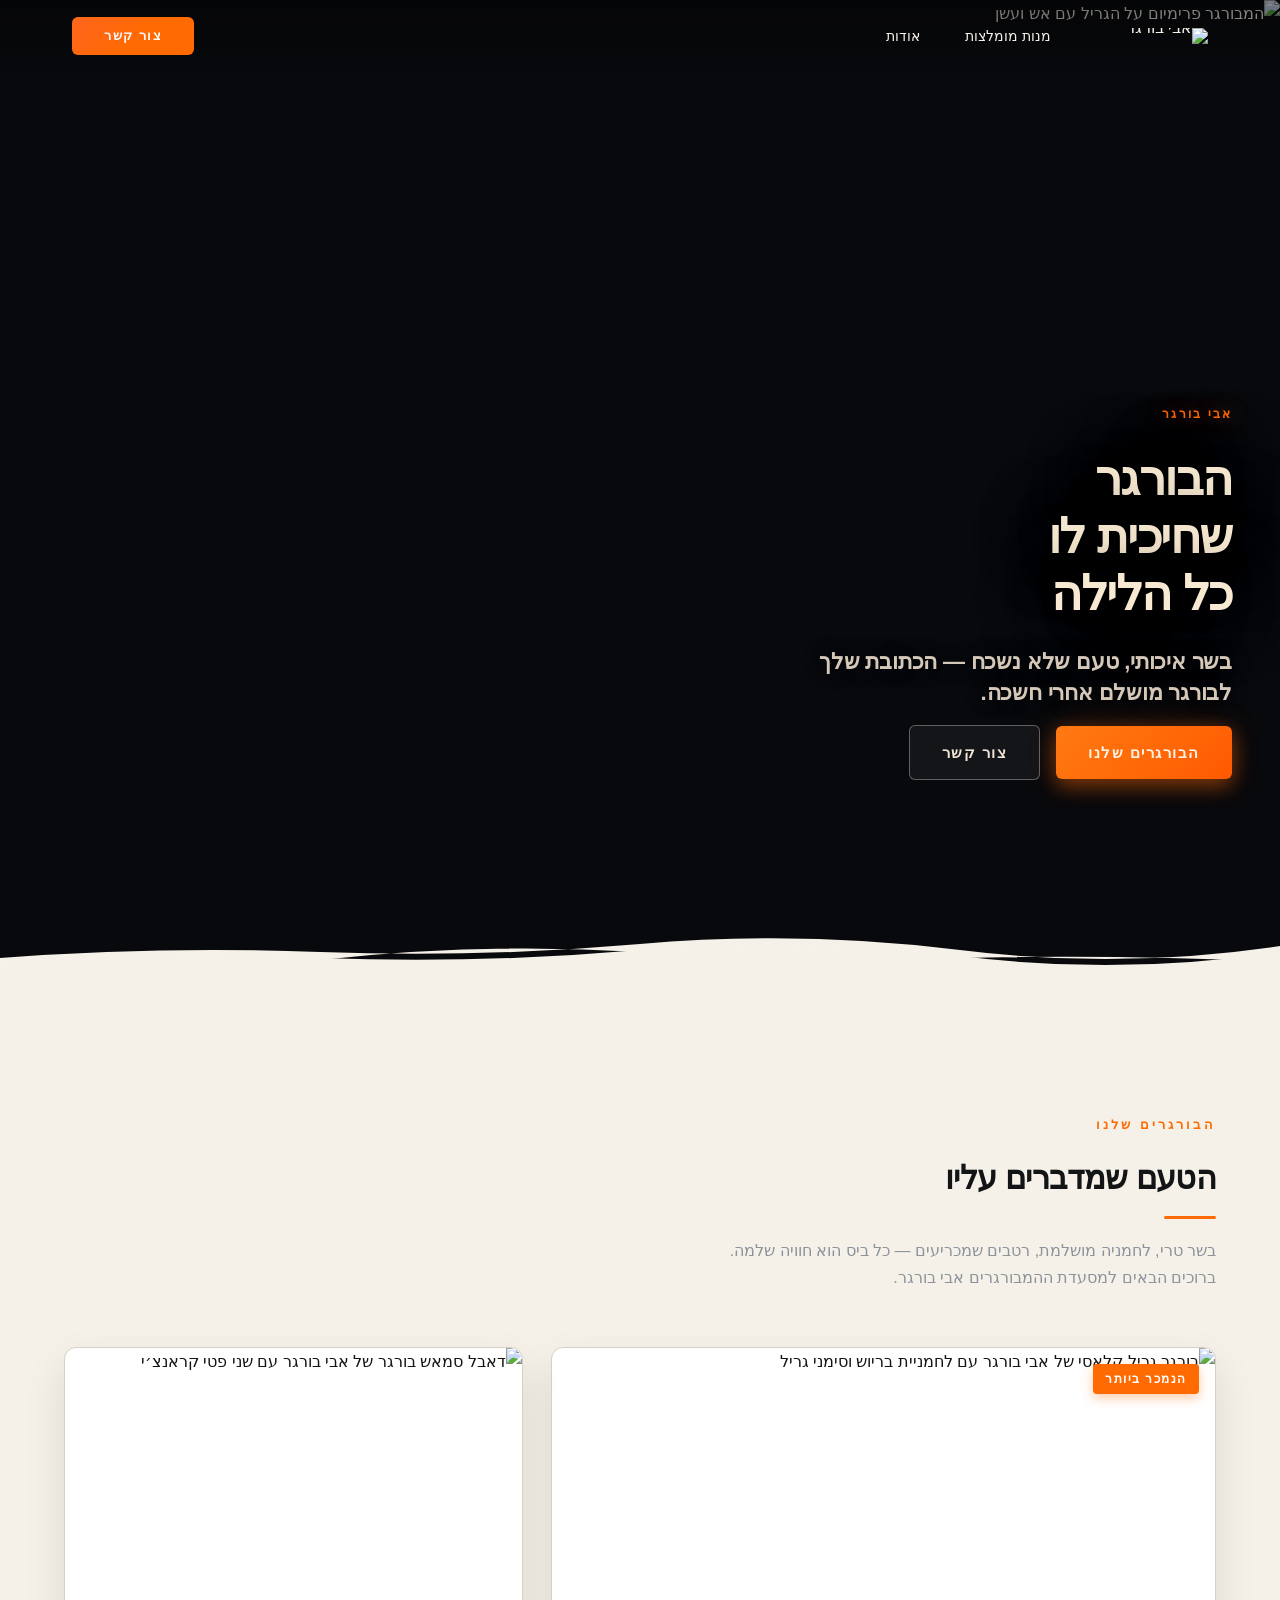
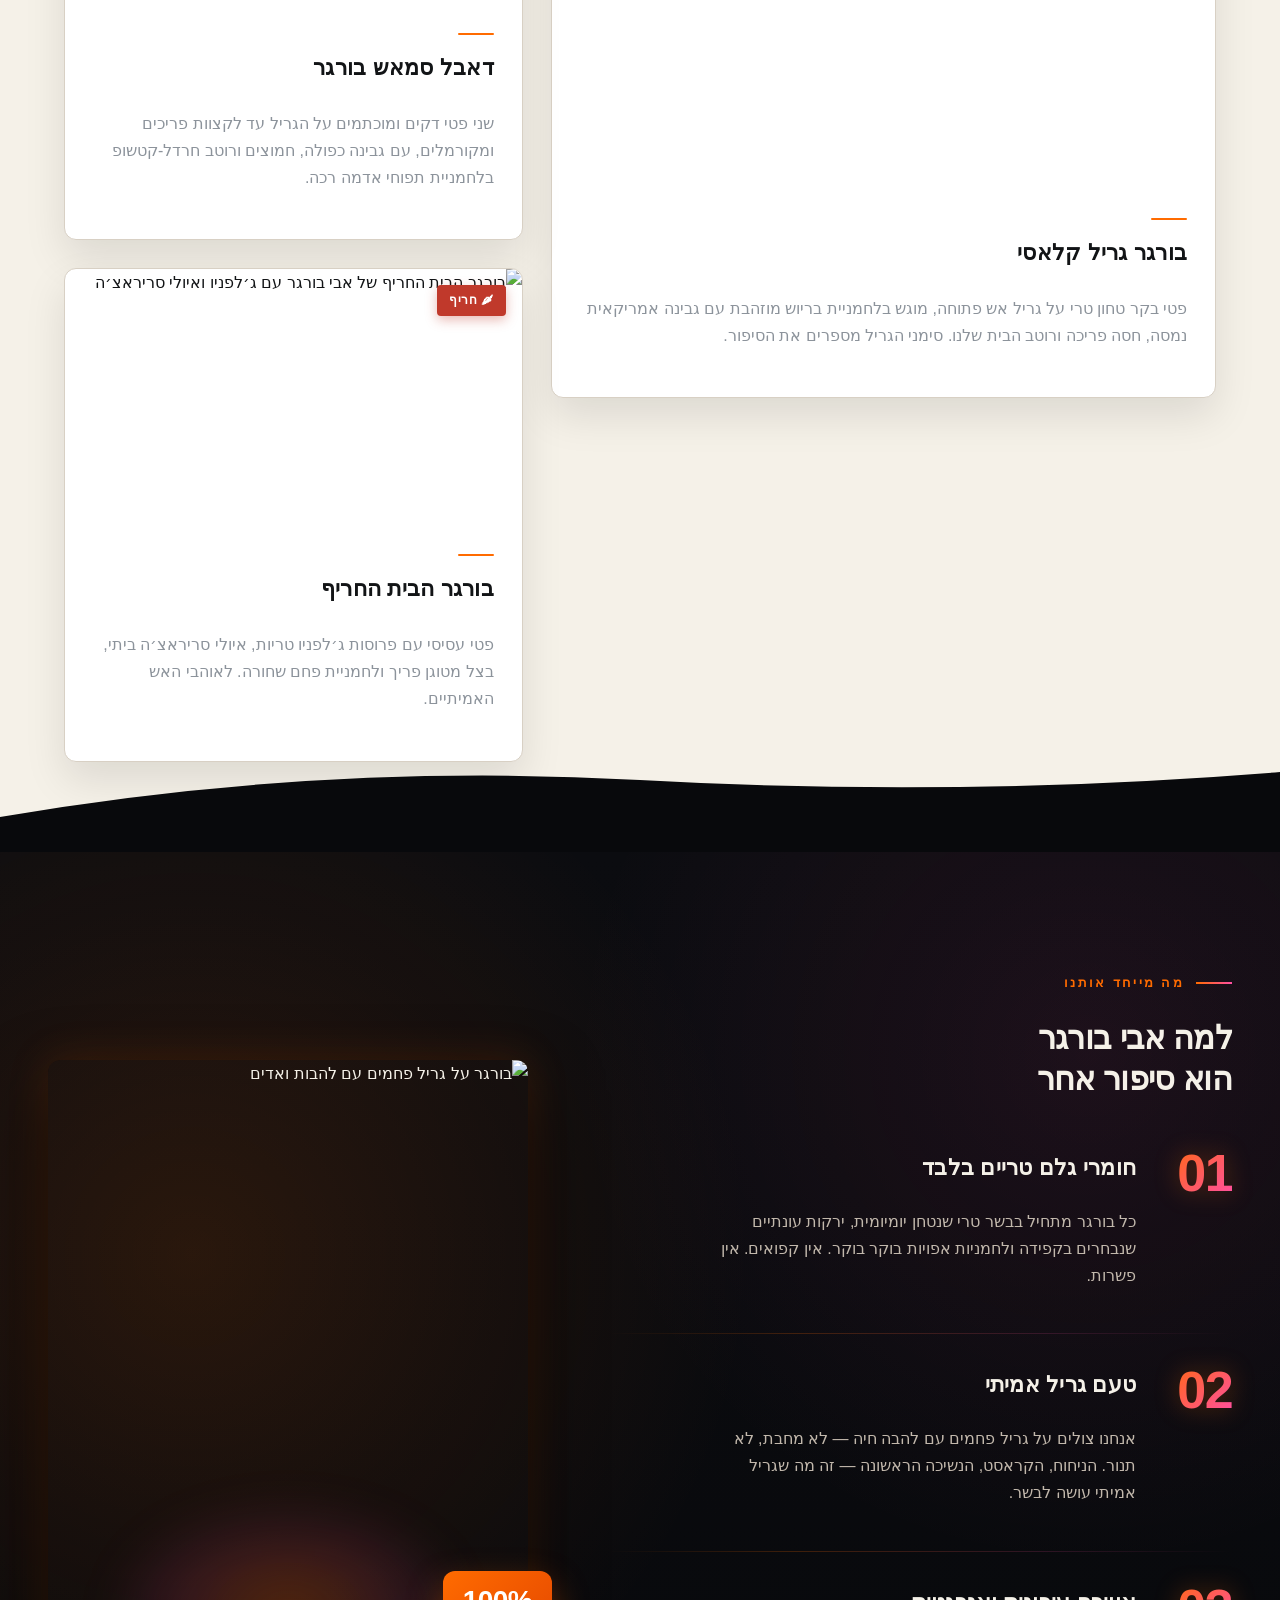
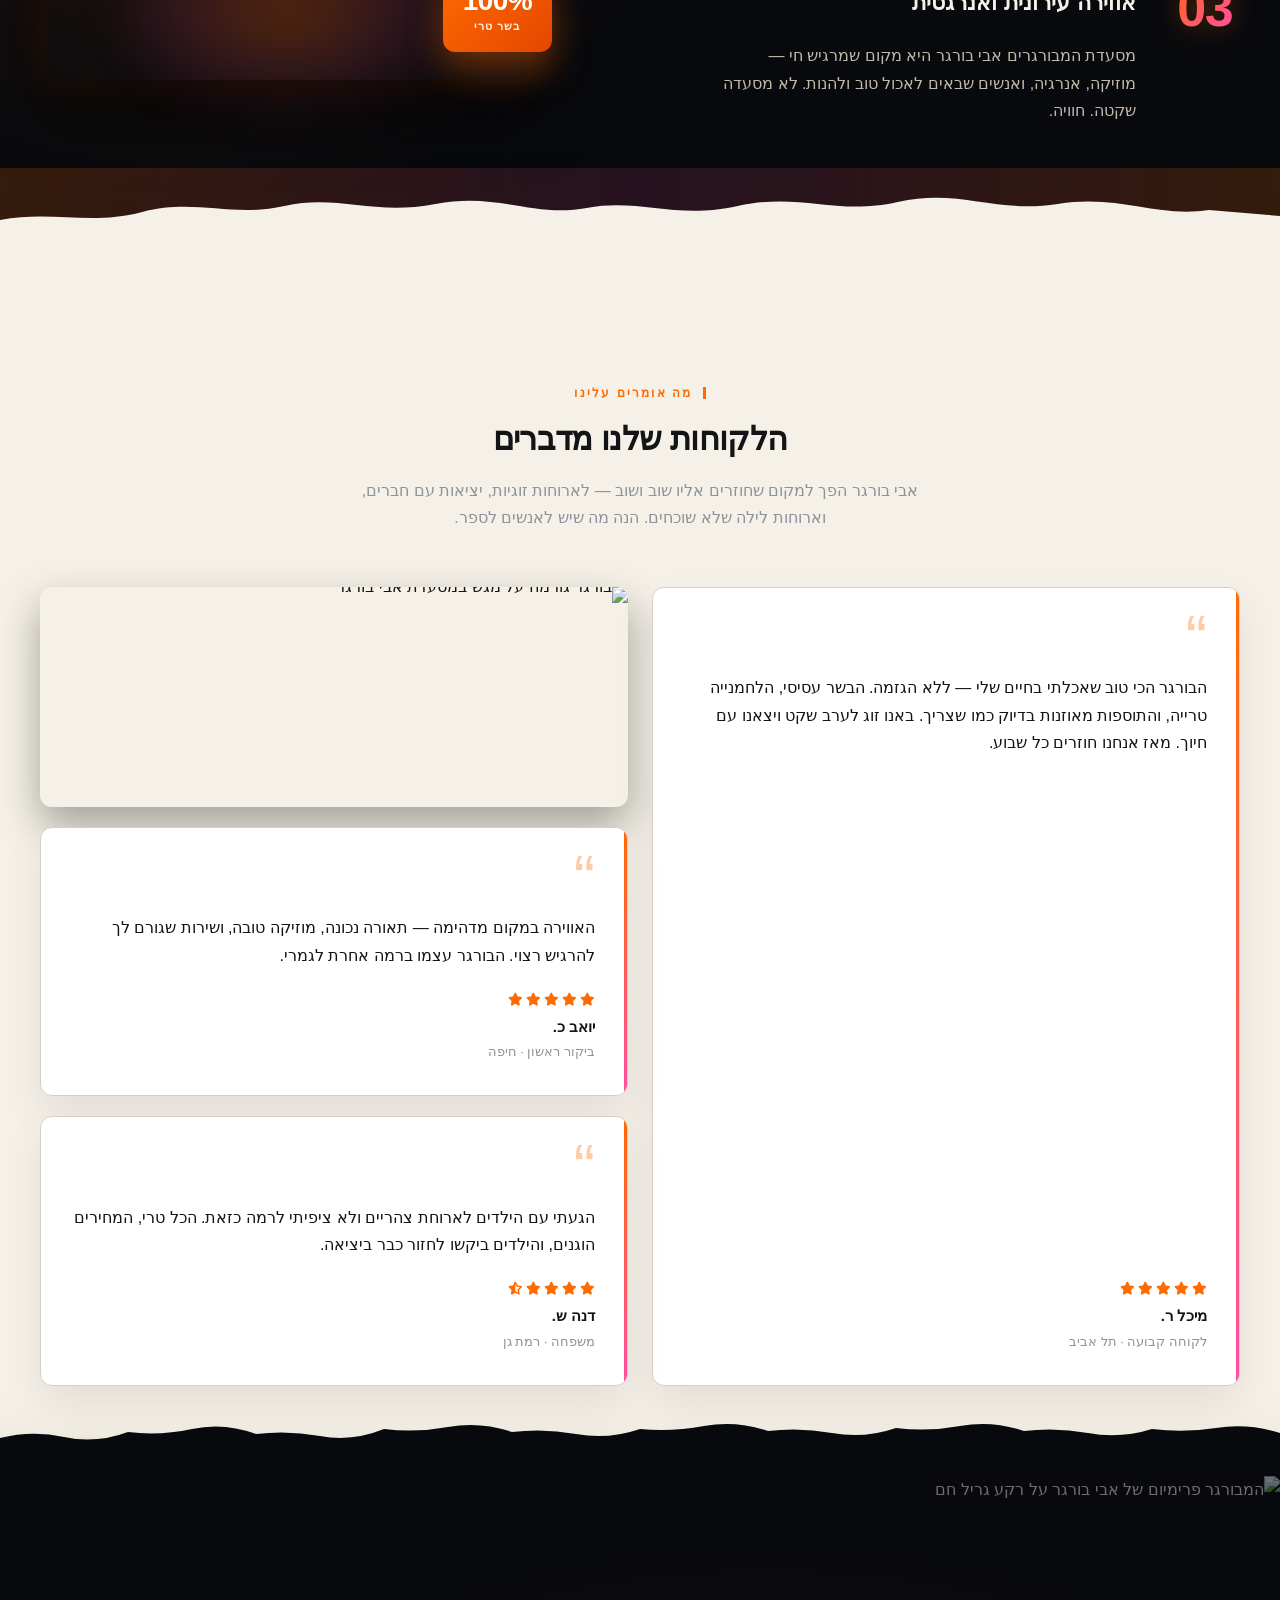
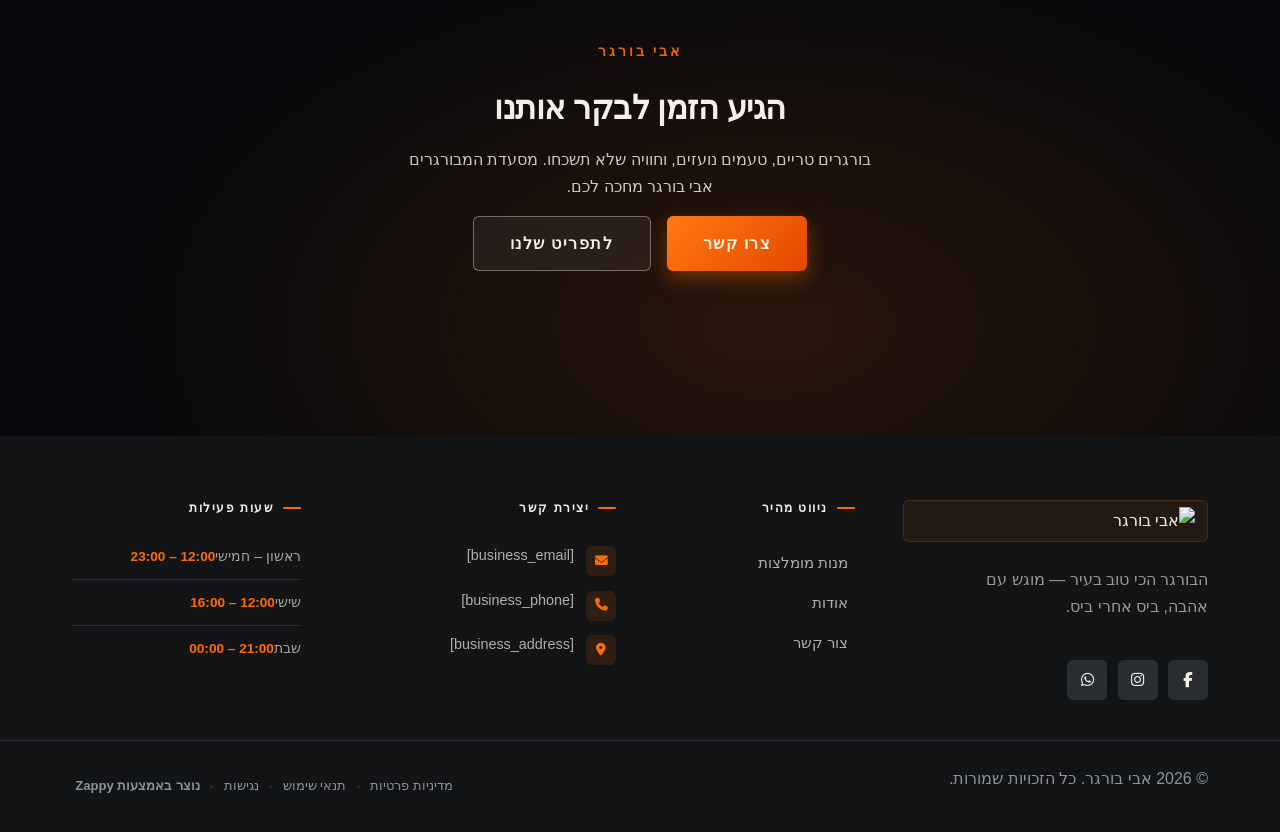
==== public/index.html @ 989bbede "Background sync: Progressive GitHub Sync" ====
<!doctype html><html dir="rtl" lang="he"><head><meta charset="UTF-8"><meta content="width=device-width,initial-scale=1" name="viewport"><meta content="index, follow" name="robots"><title>טועמים את ההבדל — אבי בורגר</title><meta content="אבי בורגר מגיש המבורגרים ביתיים איכותיים שיגרמו לכם לחזור שוב ושוב. טעם אמיתי, חומרים טריים ואווירה שמזמינה את כל המשפחה. בואו לגלות למה אנחנו המסעדה שכולם מדברים עליה!" name="description"><meta content="אבי בורגר, מסעדת המבורגרים אבי בורגר, המבורגר ביתי איכותי, מסעדה לארוחת צהריים עם ילדים, המבורגר טרי" name="keywords"><link href="/assets/favicon.ico" rel="icon" type="image/x-icon"><link href="/assets/favicon-16x16.png" rel="icon" type="image/png" sizes="16x16"><link href="/assets/favicon-32x32.png" rel="icon" type="image/png" sizes="32x32"><link href="/assets/favicon-48x48.png" rel="icon" type="image/png" sizes="48x48"><link href="/assets/favicon-192x192.png" rel="icon" type="image/png" sizes="192x192"><link href="/assets/favicon-512x512.png" rel="icon" type="image/png" sizes="512x512"><link href="/assets/apple-touch-icon.png" rel="apple-touch-icon"><script>!function(){"use strict";var t="7c42fb57-8df9-4f6f-b77b-ee2b5802736d",e="https://api.zappy5.com/api/analytics/track",a=18e5,n=2592e6,o=!0,i=!0,r=!0;var s=function(){var e="zappy_visitor_"+t,a=null;try{if(a=localStorage.getItem(e)){var o=JSON.parse(a),i=Date.now();if(i-o.created<n)return o.lastSeen=i,localStorage.setItem(e,JSON.stringify(o)),o.id}}catch(t){console.warn("Zappy Analytics: LocalStorage not available")}var r="zv_"+Date.now()+"_"+Math.random().toString(36).substr(2,9);try{localStorage.setItem(e,JSON.stringify({id:r,created:Date.now(),lastSeen:Date.now()}))}catch(t){}return r}(),c=function(){var e="zappy_session_"+t,n=null;try{if(n=sessionStorage.getItem(e)){var o=JSON.parse(n),i=Date.now();if(i-o.timestamp<a)return o.timestamp=i,sessionStorage.setItem(e,JSON.stringify(o)),o.id}}catch(t){console.warn("Zappy Analytics: SessionStorage not available")}var r="zs_"+Date.now()+"_"+Math.random().toString(36).substr(2,9);try{sessionStorage.setItem(e,JSON.stringify({id:r,timestamp:Date.now()}))}catch(t){}return r}();function l(a,n){n=n||{};var o={website_id:t,event_type:a,page_path:window.location.pathname,referrer:document.referrer||"direct",visitor_id:s,session_id:c,metadata:n};if(navigator.sendBeacon){var i=new Blob([JSON.stringify(o)],{type:"application/json"});navigator.sendBeacon(e,i)}else fetch(e,{method:"POST",headers:{"Content-Type":"application/json"},body:JSON.stringify(o),keepalive:!0}).catch(function(t){console.warn("Zappy Analytics: Failed to track event",t)})}o&&l("pageview",{title:document.title,url:window.location.href}),i&&document.addEventListener("click",function(t){var e=t.target;if("BUTTON"===e.tagName||e.closest("button")){var a="BUTTON"===e.tagName?e:e.closest("button");l("click",{element:"button",text:a.textContent.trim().substring(0,100),id:a.id||null,class:a.className||null})}else if("A"===e.tagName||e.closest("a")){var n="A"===e.tagName?e:e.closest("a");l("navigation",{element:"link",text:n.textContent.trim().substring(0,100),href:n.href,external:n.hostname!==window.location.hostname})}},!0),r&&document.addEventListener("submit",function(t){var e=t.target;l("form_submit",{form_id:e.id||null,form_name:e.name||null,form_action:e.action||null,form_method:e.method||"GET"})},!0);var d=Date.now();window.addEventListener("beforeunload",function(){l("page_unload",{time_on_page:Math.floor((Date.now()-d)/1e3),page_path:window.location.pathname})}),window.zappyAnalytics={track:l,getVisitorId:function(){return s},getSessionId:function(){return c}}}()</script><meta content="טועמים את ההבדל — אבי בורגר" property="og:title"><meta content="אבי בורגר מגיש המבורגרים ביתיים איכותיים שיגרמו לכם לחזור שוב ושוב. טעם אמיתי, חומרים טריים ואווירה שמזמינה את כל המשפחה. בואו לגלות למה אנחנו המסעדה שכולם מדברים עליה!" property="og:description"><meta content="summary_large_image" name="twitter:card"><meta content="טועמים את ההבדל — אבי בורגר" name="twitter:title"><meta content="אבי בורגר מגיש המבורגרים ביתיים איכותיים שיגרמו לכם לחזור שוב ושוב. טעם אמיתי, חומרים טריים ואווירה שמזמינה את כל המשפחה. בואו לגלות למה אנחנו המסעדה שכולם מדברים עליה!" name="twitter:description"><meta content="website" property="og:type"><meta content="he_IL" property="og:locale"><link href="https://cdnjs.cloudflare.com/ajax/libs/font-awesome/6.4.0/css/all.min.css" rel="stylesheet"><link href="/assets/favicon.ico" rel="icon" type="image/x-icon"><link href="/assets/favicon-16x16.png" rel="icon" type="image/png" sizes="16x16"><link href="/assets/favicon-32x32.png" rel="icon" type="image/png" sizes="32x32"><link href="/assets/favicon-48x48.png" rel="icon" type="image/png" sizes="48x48"><link href="/assets/favicon-192x192.png" rel="icon" type="image/png" sizes="192x192"><link href="/assets/favicon-512x512.png" rel="icon" type="image/png" sizes="512x512"><link href="/assets/apple-touch-icon.png" rel="apple-touch-icon"><link href="https://cdn.jsdelivr.net/npm/vanilla-cookieconsent@3/dist/cookieconsent.css" rel="stylesheet"><script src="https://cdn.jsdelivr.net/npm/vanilla-cookieconsent@3/dist/cookieconsent.umd.js"></script><script src="https://cdn.jsdelivr.net/gh/mickidum/acc_toolbar/acctoolbar/acctoolbar.min.js"></script><link href="/styles.css" rel="stylesheet"><style id="zappy-dropdown-submenu-styles">#navMenu li:has(.sub-menu),.nav-menu li:has(.sub-menu),.navbar li:has(.sub-menu),nav li:has(.sub-menu){position:relative}#navMenu .sub-menu,.nav-menu .sub-menu,.navbar .sub-menu,nav .sub-menu{display:block!important;position:absolute!important;top:100%;left:0;min-width:220px;background:#fff;border-radius:8px;box-shadow:0 8px 25px rgba(0,0,0,.15);padding:8px 0;opacity:0;visibility:hidden;transform:translateY(10px);transition:all .3s ease;z-index:1000;list-style:none;pointer-events:none}#navMenu li:hover>.sub-menu,.nav-menu li:hover>.sub-menu,.navbar li:hover>.sub-menu,nav li:hover>.sub-menu{opacity:1!important;visibility:visible!important;transform:translateY(0)!important;pointer-events:auto!important}.sub-menu li{list-style:none;margin:0;padding:0}.sub-menu a{display:block!important;padding:10px 16px!important;color:var(--text-dark,#333)!important;font-weight:500;text-decoration:none;white-space:nowrap;transition:background-color .2s}.sub-menu .zappy-nav-child>a{padding-left:28px!important;font-size:.9em!important;opacity:.85!important}[dir=rtl] .sub-menu .zappy-nav-child>a,html[lang=ar] .sub-menu .zappy-nav-child>a,html[lang=he] .sub-menu .zappy-nav-child>a{padding-left:10px!important;padding-right:28px!important}.sub-menu .zappy-nav-parent>a{font-weight:600!important}.sub-menu a:hover{background-color:#f5f5f5}[dir=rtl] .nav-menu .sub-menu,[dir=rtl] .navbar .sub-menu,[dir=rtl] nav .sub-menu,html[lang=ar] .nav-menu .sub-menu,html[lang=ar] .navbar .sub-menu,html[lang=ar] nav .sub-menu,html[lang=he] .nav-menu .sub-menu,html[lang=he] .navbar .sub-menu,html[lang=he] nav .sub-menu{left:auto!important;right:0!important}.sub-menu:empty,.sub-menu:not(:has(li)):not(:has(> a)),.sub-menu:not(:has(li:not(.zappy-hidden-menu-item))):not(:has(> a)){display:none!important;opacity:0!important;visibility:hidden!important;pointer-events:none!important}li:has(.menu-group-title):hover>.sub-menu{opacity:1!important;visibility:visible!important;transform:translateY(0)!important;pointer-events:auto!important}#navMenu>li>.menu-group-title,.nav-menu>li>.menu-group-title{display:inline-block;padding:.5rem 1rem;cursor:default;user-select:none}@media (max-width:768px){#navMenu .sub-menu,.nav-menu .sub-menu,.navbar .sub-menu,nav .sub-menu{position:static!important;transform:none!important;box-shadow:none!important;background:0 0!important;max-height:0;overflow:hidden;opacity:0;visibility:hidden;transition:max-height .3s ease,opacity .3s ease;padding:0!important;border-radius:0!important}#navMenu .sub-menu.mobile-expanded,.nav-menu .sub-menu.mobile-expanded,.navbar .sub-menu.mobile-expanded{max-height:none!important;overflow-y:visible!important;opacity:1!important;visibility:visible!important;padding:8px 0 8px 16px!important}[dir=rtl] .sub-menu.mobile-expanded,html[lang=he] .sub-menu.mobile-expanded{padding:8px 16px 8px 0!important}#navMenu li:hover>.sub-menu,.nav-menu li:hover>.sub-menu,.navbar li:hover>.sub-menu,nav li:hover>.sub-menu{opacity:0;visibility:hidden;pointer-events:none}#navMenu li>.sub-menu.mobile-expanded,.nav-menu li>.sub-menu.mobile-expanded,.navbar li>.sub-menu.mobile-expanded,nav li>.sub-menu.mobile-expanded{opacity:1!important;visibility:visible!important;pointer-events:auto!important}#navMenu li:has(.sub-menu),.nav-menu li:has(.sub-menu),.navbar li:has(.sub-menu),nav li:has(.sub-menu){display:flex!important;flex-wrap:wrap!important;align-items:center!important;position:relative!important;min-height:44px!important}#navMenu li:has(.sub-menu)>a,.nav-menu li:has(.sub-menu)>a,.navbar li:has(.sub-menu)>a,nav li:has(.sub-menu)>a{flex:1!important;min-width:0!important}#navMenu li:has(.sub-menu)>.menu-group-title,.nav-menu li:has(.sub-menu)>.menu-group-title,.navbar li:has(.sub-menu)>.menu-group-title,nav li:has(.sub-menu)>.menu-group-title{flex:1!important;min-width:0!important;padding:0!important;line-height:inherit!important}#navMenu li:has(.sub-menu)>.sub-menu,.nav-menu li:has(.sub-menu)>.sub-menu,.navbar li:has(.sub-menu)>.sub-menu,nav li:has(.sub-menu)>.sub-menu{flex-basis:100%!important;width:100%!important}#navMenu li:has(.sub-menu)>a [class*=arrow],#navMenu li:has(.sub-menu)>a [class*=chevron],.nav-menu li:has(.sub-menu)>a .fa-angle-down,.nav-menu li:has(.sub-menu)>a .fa-chevron-down,.nav-menu li:has(.sub-menu)>a [class*=arrow],.nav-menu li:has(.sub-menu)>a [class*=chevron],nav li:has(.sub-menu)>a [class*=arrow],nav li:has(.sub-menu)>a [class*=chevron]{display:none!important;visibility:hidden!important}.mobile-submenu-toggle{display:flex!important;align-items:center!important;justify-content:center!important;width:44px!important;height:auto!important;background:0 0!important;border:none!important;cursor:pointer!important;color:var(--text-dark)!important;position:static!important;flex-shrink:0!important;align-self:stretch!important;z-index:2!important;padding:0!important;margin:0!important}.mobile-submenu-toggle::after{content:''!important;width:0!important;height:0!important;border-left:6px solid transparent!important;border-right:6px solid transparent!important;border-top:7px solid currentColor!important;transition:transform .3s ease!important}.mobile-submenu-toggle.expanded::after{transform:rotate(180deg)!important}.sub-menu a{padding:10px 0!important;display:block!important;color:var(--text-dark)!important;white-space:normal!important}.sub-menu .zappy-nav-child>a{padding-left:28px!important;font-size:.9em!important;opacity:.85!important}[dir=rtl] .sub-menu .zappy-nav-child>a,html[lang=ar] .sub-menu .zappy-nav-child>a,html[lang=he] .sub-menu .zappy-nav-child>a{padding-left:0!important;padding-right:28px!important}.sub-menu .zappy-nav-parent>a{font-weight:600!important}#navMenu.active,.nav-menu.active{max-width:100vw!important;overflow-x:hidden!important;box-sizing:border-box!important}.navbar .sub-menu li a,.zappy-products-dropdown .sub-menu a,nav.navbar .sub-menu li a{color:var(--text-dark)!important}}@media (min-width:769px){.mobile-submenu-toggle{display:none!important}}</style><style id="mobile-lang-menu-deployed-css">@media (max-width:768px){.lang-switcher,.nav-container .lang-switcher,.nav-cta-container .lang-switcher,.nav-ecommerce-icons .lang-switcher,.nav-icons-left .lang-switcher,.navbar .lang-switcher,.navbar .nav-cta-container .lang-switcher{display:none!important}.mobile-lang-menu{width:100%;border-top:1px solid rgba(128,128,128,.2);padding:8px 0 0 0;margin-top:8px}.mobile-lang-toggle{display:flex!important;align-items:center;justify-content:space-between;width:100%;padding:12px 16px;background:0 0;border:none;cursor:pointer;font-size:15px;color:inherit;font-family:inherit}.mobile-lang-toggle::after{content:'';display:inline-block;width:8px;height:8px;border-right:2px solid currentColor;border-bottom:2px solid currentColor;transform:rotate(45deg);transition:transform .3s ease;margin-left:8px}.mobile-lang-toggle.expanded::after{transform:rotate(-135deg)}.mobile-lang-options{max-height:0;overflow:hidden;transition:max-height .3s ease}.mobile-lang-options.expanded{max-height:300px}.mobile-lang-option{display:flex!important;align-items:center;gap:10px;padding:10px 24px;text-decoration:none;color:inherit;font-size:14px;font-family:inherit}.mobile-lang-option:hover{background:rgba(128,128,128,.1)}.mobile-lang-option.active{font-weight:600;opacity:.7;pointer-events:none}.mobile-lang-option img{width:20px;height:20px;border-radius:50%}}@media (min-width:769px){.mobile-lang-menu{display:none!important}}</style><style id="zappy-widget-visibility">#mic-access-tool-box,#mic-access-tool-general-button,#mic-init-access-tool #mic-access-tool-box,#mic-init-access-tool #mic-access-tool-general-button,#mic-init-access-tool .mic-access-tool-general-button,._access-icon,._access-menu,.mic-access-tool-box,.mic-access-tool-general-button,div[id*=mic-access-tool-box]{display:none!important;visibility:hidden!important;opacity:0!important;pointer-events:none!important}</style></head><body><nav class="navbar" dir="rtl"><button aria-label="Menu" class="mobile-toggle" id="mobileToggle"><svg viewBox="0 0 24 24" fill="none" height="24" width="24" class="hamburger-icon"><path d="M3 12h18M3 6h18M3 18h18" stroke="currentColor" stroke-linecap="round" stroke-width="2"></path></svg><svg viewBox="0 0 24 24" fill="none" height="24" width="24" class="close-icon" style="display:none"><path d="M18 6L6 18M6 6l12 12" stroke="currentColor" stroke-linecap="round" stroke-width="2"></path></svg></button><button aria-label="Call" class="phone-header-btn" data-phone=""><svg viewBox="0 0 24 24" fill="currentColor" height="20" width="20"><path d="M22 16.92v3a2 2 0 0 1-2.18 2 19.79 19.79 0 0 1-8.63-3.07 19.5 19.5 0 0 1-6-6 19.79 19.79 0 0 1-3.07-8.67A2 2 0 0 1 4.11 2h3a2 2 0 0 1 2 1.72 12.84 12.84 0 0 0 .7 2.81 2 2 0 0 1-.45 2.11L8.09 9.91a16 16 0 0 0 6 6l1.27-1.27a2 2 0 0 1 2.11-.45 12.84 12.84 0 0 0 2.81.7A2 2 0 0 1 22 16.92z"></path></svg></button><div class="nav-container"><div class="nav-right-group"><div class="nav-brand"><a href="/" class="logo-link"><img alt="אבי בורגר" src="/assets/logo.webp" class="logo"></a></div><ul class="nav-menu" id="navMenu"><li><a href="/features">מנות מומלצות</a></li><li><a href="/about">אודות</a></li></ul></div><div class="nav-cta-container"><a href="/contact" class="nav-cta-btn">צור קשר</a></div></div></nav><script>window.addEventListener("load",function(){const e=document.querySelector(".navbar, nav, header");if(!e)return void console.log("[Navbar] Navbar element not found");let t=document.getElementById("mobileToggle")||document.querySelector(".mobile-toggle")||document.querySelector(".hamburger")||document.querySelector(".hamburger-menu")||document.querySelector(".menu-toggle")||document.querySelector(".burger-menu")||document.querySelector('[aria-label="Menu"]')||document.querySelector('[aria-label="תפריט"]');const o=document.querySelector(".phone-header-btn"),n=window.getComputedStyle(e);let r=n.backgroundColor;if(console.log("[Navbar] Initial navbar background:",r),"transparent"===r||"rgba(0, 0, 0, 0)"===r||r.startsWith("rgba")&&r.includes(", 0)")){const e=n.backgroundImage;if(e&&"none"!==e)console.log("[Navbar] Navbar has background image/gradient, using dark text"),r="rgb(240, 240, 240)";else{const e=window.getComputedStyle(document.body).backgroundColor;console.log("[Navbar] Navbar transparent, using body background:",e),r=e}}const i=r.match(/\d+/g);if(i&&i.length>=3){const e=(.299*parseInt(i[0])+.587*parseInt(i[1])+.114*parseInt(i[2]))/255;console.log("[Navbar] Mobile button colors preserved from Claude CSS (luminance:",e.toFixed(2)+")");const n=document.createElement("style");n.id="zappy-mobile-nav-fix";document.documentElement.lang;document.documentElement.dir,n.textContent='\n        /* Hide mobile buttons on desktop, show only on mobile */\n        @media (min-width: 769px) {\n          .mobile-toggle,\n          .phone-header-btn {\n            display: none !important;\n          }\n        }\n        \n        /* Show and position mobile buttons correctly on mobile */\n        @media (max-width: 768px) {\n          .mobile-toggle,\n          .phone-header-btn {\n            position: absolute !important;\n            top: 50% !important;\n            transform: translateY(-50%) !important;\n            z-index: 1001 !important;\n            display: flex !important;\n            align-items: center !important;\n            justify-content: center !important;\n            width: 36px !important;\n            height: 36px !important;\n            border-radius: 50% !important;\n            border: none !important;\n            cursor: pointer !important;\n            padding: 6px !important;\n            background: none !important;\n            color: var(--nav-text, var(--text-dark)) !important;\n          }\n          \n          /* LTR positioning (default): hamburger LEFT, phone RIGHT */\n          html:not([dir="rtl"]):not([lang="he"]):not([lang="ar"]) .mobile-toggle,\n          html[dir="ltr"] .mobile-toggle {\n            left: 12px !important;\n            right: auto !important;\n          }\n          html:not([dir="rtl"]):not([lang="he"]):not([lang="ar"]) .phone-header-btn,\n          html[dir="ltr"] .phone-header-btn {\n            right: 12px !important;\n            left: auto !important;\n          }\n          \n          /* RTL positioning: hamburger RIGHT, phone LEFT */\n          html[dir="rtl"] .mobile-toggle,\n          html[lang="he"] .mobile-toggle,\n          html[lang="ar"] .mobile-toggle {\n            right: 12px !important;\n            left: auto !important;\n          }\n          html[dir="rtl"] .phone-header-btn,\n          html[lang="he"] .phone-header-btn,\n          html[lang="ar"] .phone-header-btn {\n            left: 12px !important;\n            right: auto !important;\n          }\n          \n          /* CRITICAL: Ensure nav-container has min-height on mobile */\n          /* All children are positioned absolutely/fixed on mobile, so height:auto collapses to 0 */\n          .nav-container {\n            min-height: 70px !important;\n            position: relative !important;\n          }\n          \n          /* Ensure SVG icons are properly sized and inherit color */\n          .mobile-toggle svg,\n          .phone-header-btn svg {\n            width: 24px !important;\n            height: 24px !important;\n            /* Don\'t force display - let JavaScript control hamburger/close toggle */\n          }\n          \n          /* Reset nav-cta-container on mobile - remove desktop box-shadow/padding */\n          /* that creates a visible ghost box when CTA button is hidden */\n          .nav-cta-container {\n            box-shadow: none !important;\n            padding: 0 !important;\n          }\n          \n          /* Hide nav-cta-container entirely on mobile when there\'s no lang-switcher */\n          /* (only the CTA button is inside, and it\'s hidden on mobile) */\n          .nav-cta-container:not(:has(.lang-switcher)) {\n            display: none !important;\n          }\n          \n          /* CRITICAL: Prevent hero image fade gradient from bleeding over headline text */\n          /* The .image-fade-gradient has bottom: -30px (extends below parent) */\n          /* On mobile stacked layout, this overlaps the h1 text below the image */\n          .hero-image-column {\n            overflow: hidden !important;\n          }\n          .image-fade-gradient {\n            bottom: 0 !important;\n          }\n          \n          /* Hide desktop language switcher on mobile - hamburger menu handles it */\n          /* High specificity to override stored CSS */\n          .lang-switcher,\n          .nav-cta-container .lang-switcher,\n          .nav-container .lang-switcher,\n          .navbar .lang-switcher,\n          .navbar .nav-cta-container .lang-switcher {\n            display: none !important;\n          }\n        }\n      ';const r=document.getElementById("zappy-mobile-nav-fix");r&&r.remove(),document.head.appendChild(n),console.log("[Navbar] Critical CSS injected for mobile nav positioning");const l=window.innerWidth<=768;if(t){const e=t.querySelector(".hamburger-icon"),o=t.querySelector(".close-icon");e&&(e.style.setProperty("width","24px","important"),e.style.setProperty("height","24px","important"),e.style.setProperty("display","block","important")),o&&(o.style.setProperty("width","24px","important"),o.style.setProperty("height","24px","important"),o.style.setProperty("display","none","important")),l?(t.style.setProperty("position","absolute","important"),t.style.setProperty("top","50%","important"),t.style.setProperty("transform","translateY(-50%)","important"),t.style.setProperty("z-index","1001","important"),t.style.removeProperty("left"),t.style.removeProperty("right"),console.log("[Navbar] Mobile toggle positioning applied (mobile viewport)")):(t.style.removeProperty("position"),t.style.removeProperty("top"),t.style.removeProperty("transform"),t.style.removeProperty("z-index"),t.style.removeProperty("left"),t.style.removeProperty("right"),console.log("[Navbar] Desktop viewport - cleared mobile toggle inline positioning"))}if(o){const e=o.querySelector("svg");e&&(e.style.width="24px",e.style.height="24px",e.setAttribute("width","24"),e.setAttribute("height","24")),l?(o.style.setProperty("position","absolute","important"),o.style.setProperty("top","50%","important"),o.style.setProperty("transform","translateY(-50%)","important"),o.style.setProperty("z-index","1001","important"),o.style.removeProperty("left"),o.style.removeProperty("right"),console.log("[Navbar] Phone button positioning applied (mobile viewport)")):(o.style.removeProperty("position"),o.style.removeProperty("top"),o.style.removeProperty("transform"),o.style.removeProperty("z-index"),o.style.removeProperty("left"),o.style.removeProperty("right"),console.log("[Navbar] Desktop viewport - cleared phone button inline positioning"))}}else console.log("[Navbar] Could not parse background color:",r);t=document.getElementById("mobileToggle")||document.querySelector(".mobile-toggle")||document.querySelector(".hamburger")||document.querySelector(".hamburger-menu")||document.querySelector(".menu-toggle")||document.querySelector(".burger-menu")||document.querySelector('[aria-label="Menu"]')||document.querySelector('[aria-label="תפריט"]');const l=document.getElementById("navMenu")||document.querySelector(".nav-menu")||document.querySelector(".nav-links")||document.querySelector("nav ul:not(.submenu)");if(!t||!l)return void console.log("[Navbar] Mobile toggle or menu not found:",{toggle:!!t,menu:!!l});l.id||(l.id="navMenu"),console.log("[Navbar] Initializing mobile menu...");const a=t.cloneNode(!0);t.parentNode.replaceChild(a,t),a.addEventListener("click",function(e){e.preventDefault(),e.stopPropagation();const t=this.querySelector(".hamburger-icon"),o=this.querySelector(".close-icon");l.classList.contains("active")?(l.classList.remove("active"),t&&t.style.setProperty("display","block","important"),o&&o.style.setProperty("display","none","important"),document.body.style.overflow="",console.log("[Navbar] Menu closed")):(l.classList.add("active"),t&&t.style.setProperty("display","none","important"),o&&o.style.setProperty("display","block","important"),document.body.style.overflow="hidden",console.log("[Navbar] Menu opened"))}),l.querySelectorAll("a").forEach(function(e){e.addEventListener("click",function(){if("#"===this.getAttribute("href"))return;const e=a.querySelector(".hamburger-icon"),t=a.querySelector(".close-icon");l.classList.remove("active"),e&&e.style.setProperty("display","block","important"),t&&t.style.setProperty("display","none","important"),document.body.style.overflow="",console.log("[Navbar] Menu closed (link clicked)")})});var s=l.querySelectorAll(".dropdown-toggle");s.forEach(function(e){e.addEventListener("click",function(e){e.preventDefault(),e.stopPropagation();var t=this.closest(".nav-dropdown");t&&(t.parentNode.querySelectorAll(".nav-dropdown.open").forEach(function(e){e!==t&&e.classList.remove("open")}),t.classList.toggle("open"),console.log("[Navbar] Dropdown toggled:",t.classList.contains("open")?"open":"closed"))})}),document.addEventListener("click",function(e){e.target.closest(".nav-dropdown")||document.querySelectorAll(".nav-dropdown.open").forEach(function(e){e.classList.remove("open")})}),console.log("[Navbar] Dropdown handlers initialized for "+s.length+" dropdowns"),o&&o.addEventListener("click",function(){const e=document.querySelectorAll('a[href^="tel:"]'),t=e.length>0?e[0].getAttribute("href").replace("tel:",""):"[business_phone]";window.location.href="tel:"+t,console.log("[Navbar] Phone button clicked")}),console.log("[Navbar] Mobile menu initialized successfully");const p=function(){const e=document.querySelector(".whatsapp-float");e&&(window.innerWidth>=769?(e.style.setProperty("display","none","important"),e.style.setProperty("visibility","hidden","important"),e.style.setProperty("opacity","0","important"),e.style.setProperty("pointer-events","none","important"),console.log("[WhatsApp] Button hidden on desktop")):(e.style.removeProperty("display"),e.style.removeProperty("visibility"),e.style.removeProperty("opacity"),e.style.removeProperty("pointer-events"),console.log("[WhatsApp] Button visible on mobile")))};let c;p(),window.addEventListener("resize",function(){clearTimeout(c),c=setTimeout(p,100)})})</script><main><section class="index-hero-section" data-layout-spec="בית-hero" dir="rtl" data-hero-type="fullscreen-scrim"><div class="index-hero-bg"><img alt="המבורגר פרימיום על הגריל עם אש ועשן" src="/assets/site-index-hero-image-1.webp" data-context="Cinematic close-up of a premium gourmet hamburger sizzling on a dark iron grill at night, with dramatic orange and amber flame reflections glowing beneath the patty, wisps of smoke rising, charred grill marks visible, glossy melted cheese dripping over the sides, sesame bun glistening, dark near-black moody background, editorial food photography style, high contrast, dramatic lighting" data-placeholder="index-hero-image-1" height="1080" width="1920" data-hero-bg="true"></div><div class="index-hero-scrim" aria-hidden="true"></div><div class="index-hero-container"><div class="index-hero-content"><span class="index-hero-label">אבי בורגר</span><h1 class="index-hero-h1">הבורגר<br>שחיכית לו<br>כל הלילה</h1><h3 class="index-hero-subtitle">בשר איכותי, טעם שלא נשכח — הכתובת שלך לבורגר מושלם אחרי חשכה.</h3><div class="index-hero-ctas"><a href="#menu" class="index-hero-btn-primary">הבורגרים שלנו</a><a href="#contact" class="index-hero-btn-secondary">צור קשר</a></div></div></div><div class="index-hero-divider-wrapper" aria-hidden="true"><svg viewBox="0 0 1440 90" aria-hidden="true" data-no-icon-edit="true" preserveAspectRatio="none" xmlns="http://www.w3.org/2000/svg"><defs><linearGradient id="heroEmberGrad" x1="0" x2="1" y1="0" y2="0"><stop offset="0%" stop-color="#ff6a00" stop-opacity="0.72"></stop><stop offset="35%" stop-color="#ff4500" stop-opacity="0.45"></stop><stop offset="100%" stop-color="#ff6a00" stop-opacity="0.18"></stop></linearGradient></defs><path d="M0,58 Q180,46 360,52 T720,44 T1080,50 T1440,46 L1440,62 Q1260,54 1080,58 T720,52 T360,60 T0,64 Z" fill="var(--bg-light)"></path><path d="M0,90 L0,62 Q180,52 360,58 T720,50 T1080,56 T1440,52 L1440,90 Z" fill="var(--bg-light)"></path></svg></div></section><section class="index-showcase-section" data-layout-spec="בית-showcase" dir="rtl"><div class="index-showcase-container"><div class="index-showcase-intro"><span class="index-showcase-label">הבורגרים שלנו</span><h2 class="index-showcase-heading">הטעם שמדברים עליו</h2><div class="index-showcase-rule"></div><p class="index-showcase-sub">בשר טרי, לחמניה מושלמת, רטבים שמכריעים — כל ביס הוא חוויה שלמה. ברוכים הבאים למסעדת ההמבורגרים אבי בורגר.</p></div><div class="index-showcase-grid"><article class="index-showcase-card index-showcase-card--large"><div class="index-showcase-card-image-wrap"><img alt="בורגר גריל קלאסי של אבי בורגר עם לחמניית בריוש וסימני גריל" src="/assets/site-index-showcase-image-1.webp" data-context="Close-up macro photograph of a classic grill burger from Israeli burger restaurant Avi Burger. The burger has a perfectly toasted golden brioche bun with sesame seeds, a thick juicy beef patty with visible grill char marks, melted yellow cheese, crisp lettuce, ripe tomato slices, caramelized onions, and a glossy special sauce dripping down the sides. Rich warm lighting, dramatic food photography style, dark moody background." data-placeholder="index-showcase-image-1" height="480" width="720"><div class="index-showcase-card-badge">הנמכר ביותר</div></div><div class="index-showcase-card-body"><div class="index-showcase-card-accent-line"></div><h3 class="index-showcase-card-title">בורגר גריל קלאסי</h3><p class="index-showcase-card-desc">פטי בקר טחון טרי על גריל אש פתוחה, מוגש בלחמניית בריוש מוזהבת עם גבינה אמריקאית נמסה, חסה פריכה ורוטב הבית שלנו. סימני הגריל מספרים את הסיפור.</p></div></article><div class="index-showcase-stack"><article class="index-showcase-card index-showcase-card--small"><div class="index-showcase-card-image-wrap"><img alt="דאבל סמאש בורגר של אבי בורגר עם שני פטי קראנצ׳י" src="/assets/site-index-showcase-image-2.webp" data-context="Overhead close-up of a double smash burger from Israeli burger restaurant Avi Burger. Two thin crispy-edged smash patties stacked with melted American cheese, pickles, diced white onion, yellow mustard and ketchup drizzle, inside a soft potato bun. The burger is slightly flattened with crispy caramelized edges visible. Warm dramatic food photography, dark restaurant ambiance." data-placeholder="index-showcase-image-2" height="300" width="480"></div><div class="index-showcase-card-body"><div class="index-showcase-card-accent-line"></div><h3 class="index-showcase-card-title">דאבל סמאש בורגר</h3><p class="index-showcase-card-desc">שני פטי דקים ומוכתמים על הגריל עד לקצוות פריכים ומקורמלים, עם גבינה כפולה, חמוצים ורוטב חרדל-קטשופ בלחמניית תפוחי אדמה רכה.</p></div></article><article class="index-showcase-card index-showcase-card--small"><div class="index-showcase-card-image-wrap"><img alt="בורגר הבית החריף של אבי בורגר עם ג׳לפניו ואיולי סריראצ׳ה" src="/assets/site-index-showcase-image-3.webp" data-context="Side-angle dramatic photo of a spicy house burger from Israeli burger restaurant Avi Burger. A thick beef patty topped with spicy jalapeño slices, sriracha aioli sauce dripping down, crispy fried onion strings on top, inside a dark charcoal bun. The burger looks fiery and crave-inducing with visible heat and glossy sauce. Moody dark background, professional food photography." data-placeholder="index-showcase-image-3" height="300" width="480"><div class="index-showcase-card-badge index-showcase-card-badge--spicy">🌶 חריף</div></div><div class="index-showcase-card-body"><div class="index-showcase-card-accent-line"></div><h3 class="index-showcase-card-title">בורגר הבית החריף</h3><p class="index-showcase-card-desc">פטי עסיסי עם פרוסות ג׳לפניו טריות, איולי סריראצ׳ה ביתי, בצל מטוגן פריך ולחמניית פחם שחורה. לאוהבי האש האמיתיים.</p></div></article></div></div></div><div class="index-showcase-divider-wrapper"><svg viewBox="0 0 1440 90" aria-hidden="true" data-no-icon-edit="true" preserveAspectRatio="none" xmlns="http://www.w3.org/2000/svg"><path d="M0,90 L0,55 Q360,0 720,18 Q1080,36 1440,10 L1440,90 Z" fill="#08090c"></path></svg></div></section><section class="index-features-section" data-layout-spec="בית-features" dir="rtl"><div class="index-features-inner"><div class="index-features-content"><div class="index-features-label"><span class="index-features-label-line"></span><span class="index-features-label-text">מה מייחד אותנו</span></div><h2 class="index-features-heading">למה אבי בורגר<br>הוא סיפור אחר</h2><div class="index-features-list"><article class="index-feature-block"><div class="index-feature-number" aria-hidden="true">01</div><div class="index-feature-body"><h3 class="index-feature-title">חומרי גלם טריים בלבד</h3><p class="index-feature-desc">כל בורגר מתחיל בבשר טרי שנטחן יומיומית, ירקות עונתיים שנבחרים בקפידה ולחמניות אפויות בוקר בוקר. אין קפואים. אין פשרות.</p></div></article><div class="index-feature-divider" aria-hidden="true"></div><article class="index-feature-block"><div class="index-feature-number" aria-hidden="true">02</div><div class="index-feature-body"><h3 class="index-feature-title">טעם גריל אמיתי</h3><p class="index-feature-desc">אנחנו צולים על גריל פחמים עם להבה חיה — לא מחבת, לא תנור. הניחוח, הקראסט, הנשיכה הראשונה — זה מה שגריל אמיתי עושה לבשר.</p></div></article><div class="index-feature-divider" aria-hidden="true"></div><article class="index-feature-block"><div class="index-feature-number" aria-hidden="true">03</div><div class="index-feature-body"><h3 class="index-feature-title">אווירה עירונית ואנרגטית</h3><p class="index-feature-desc">מסעדת המבורגרים אבי בורגר היא מקום שמרגיש חי — מוזיקה, אנרגיה, ואנשים שבאים לאכול טוב ולהנות. לא מסעדה שקטה. חוויה.</p></div></article></div></div><div class="index-features-image-col"><div class="index-features-image-wrap"><img alt="בורגר על גריל פחמים עם להבות ואדים" src="/assets/site-index-features-image-1.webp" data-context="Dramatic macro close-up of a thick premium beef burger patty sizzling on a charcoal grill with visible flames and glowing embers underneath. The patty has a deep charred crust with juices caramelizing on the surface. Dark moody background, cinematic lighting with orange glow from the fire, premium late-night burger restaurant photography style." data-placeholder="index-features-image-1" height="900" width="700"><div class="index-features-image-glow" aria-hidden="true"></div><div class="index-features-image-badge"><span class="index-features-badge-text">100%</span><span class="index-features-badge-sub">בשר טרי</span></div></div></div></div><div class="index-features-divider-wrapper"><svg viewBox="0 0 1440 90" aria-hidden="true" data-no-icon-edit="true" preserveAspectRatio="none" xmlns="http://www.w3.org/2000/svg"><defs><linearGradient id="flameDivGrad" x1="0%" x2="100%" y1="0%" y2="0%"><stop offset="0%" stop-color="#FF6B00" stop-opacity="0.18"></stop><stop offset="50%" stop-color="#FF4FA3" stop-opacity="0.12"></stop><stop offset="100%" stop-color="#FF6B00" stop-opacity="0.18"></stop></linearGradient></defs><rect fill="url(#flameDivGrad)" height="90" width="1440" x="0" y="0"></rect><path d="M0,90 L0,52 C60,42 100,58 160,44 C220,30 260,50 320,38 C380,26 420,48 490,36 C560,24 600,50 660,40 C720,30 760,52 830,38 C900,24 940,48 1010,34 C1080,20 1120,46 1190,36 C1260,26 1300,50 1360,42 L1440,48 L1440,90 Z" fill="var(--bg-light)"></path></svg></div></section><section class="index-testimonials-section" data-layout-spec="בית-testimonials" dir="rtl"><div class="index-testimonials-container"><div class="index-testimonials-header"><span class="index-testimonials-eyebrow">מה אומרים עלינו</span><h2 class="index-testimonials-title">הלקוחות שלנו מדברים</h2><p class="index-testimonials-subtitle">אבי בורגר הפך למקום שחוזרים אליו שוב ושוב — לארוחות זוגיות, יציאות עם חברים, וארוחות לילה שלא שוכחים. הנה מה שיש לאנשים לספר.</p></div><div class="index-testimonials-grid"><article class="index-testimonials-card index-testimonials-card--wide"><div class="index-testimonials-quote-mark">“</div><blockquote class="index-testimonials-quote">הבורגר הכי טוב שאכלתי בחיים שלי — ללא הגזמה. הבשר עסיסי, הלחמנייה טרייה, והתוספות מאוזנות בדיוק כמו שצריך. באנו זוג לערב שקט ויצאנו עם חיוך. מאז אנחנו חוזרים כל שבוע.</blockquote><footer class="index-testimonials-reviewer"><div class="index-testimonials-stars"><i class="fas fa-star"></i><i class="fas fa-star"></i><i class="fas fa-star"></i><i class="fas fa-star"></i><i class="fas fa-star"></i></div><div class="index-testimonials-reviewer-info"><strong class="index-testimonials-name">מיכל ר.</strong><span class="index-testimonials-meta">לקוחה קבועה · תל אביב</span></div></footer></article><div class="index-testimonials-end-col"><figure class="index-testimonials-image-wrap"><img alt="בורגר גורמה על מגש במסעדת אבי בורגר" src="/assets/site-index-testimonials-image-1.webp" data-context="Warm editorial overhead shot of a premium gourmet burger on a dark wooden tray, sesame bun, melted cheese, crispy lettuce, with golden fries on the side — cinematic restaurant food photography, late-night amber lighting, rich textures, moody and crave-inducing" data-placeholder="index-testimonials-image-1" height="400" width="600"></figure><article class="index-testimonials-card index-testimonials-card--narrow"><div class="index-testimonials-quote-mark">“</div><blockquote class="index-testimonials-quote">האווירה במקום מדהימה — תאורה נכונה, מוזיקה טובה, ושירות שגורם לך להרגיש רצוי. הבורגר עצמו ברמה אחרת לגמרי.</blockquote><footer class="index-testimonials-reviewer"><div class="index-testimonials-stars"><i class="fas fa-star"></i><i class="fas fa-star"></i><i class="fas fa-star"></i><i class="fas fa-star"></i><i class="fas fa-star"></i></div><div class="index-testimonials-reviewer-info"><strong class="index-testimonials-name">יואב כ.</strong><span class="index-testimonials-meta">ביקור ראשון · חיפה</span></div></footer></article><article class="index-testimonials-card index-testimonials-card--narrow"><div class="index-testimonials-quote-mark">“</div><blockquote class="index-testimonials-quote">הגעתי עם הילדים לארוחת צהריים ולא ציפיתי לרמה כזאת. הכל טרי, המחירים הוגנים, והילדים ביקשו לחזור כבר ביציאה.</blockquote><footer class="index-testimonials-reviewer"><div class="index-testimonials-stars"><i class="fas fa-star"></i><i class="fas fa-star"></i><i class="fas fa-star"></i><i class="fas fa-star"></i><i class="fas fa-star-half-alt"></i></div><div class="index-testimonials-reviewer-info"><strong class="index-testimonials-name">דנה ש.</strong><span class="index-testimonials-meta">משפחה · רמת גן</span></div></footer></article></div></div></div><div class="index-testimonials-divider-wrapper"><svg viewBox="0 0 1440 90" aria-hidden="true" data-no-icon-edit="true" preserveAspectRatio="none" xmlns="http://www.w3.org/2000/svg"><defs><linearGradient id="divMetalFade" x1="0" x2="0" y1="0" y2="1"><stop offset="0%" stop-color="var(--bg-light)" stop-opacity="0"></stop><stop offset="55%" stop-color="var(--border-light)" stop-opacity="0.18"></stop><stop offset="100%" stop-color="var(--bg-dark)" stop-opacity="1"></stop></linearGradient></defs><rect fill="url(#divMetalFade)" height="90" width="1440" x="0" y="0"></rect><path d="M0,90 L0,52 Q36,44 72,51 T144,46 Q180,50 216,43 T288,48 Q324,44 360,50 T432,43 Q468,47 504,41 T576,46 Q612,42 648,48 T720,43 Q756,46 792,40 T864,45 Q900,41 936,47 T1008,42 Q1044,46 1080,40 T1152,45 Q1188,41 1224,47 T1296,43 Q1332,47 1368,42 T1440,47 L1440,90 Z" fill="#08090c"></path></svg></div></section><section class="index-cta-section" data-layout-spec="בית-cta" dir="rtl"><div class="index-cta-bg-image"><img alt="המבורגר פרימיום של אבי בורגר על רקע גריל חם" src="/assets/site-index-cta-image-1.webp" data-context="Dramatic cinematic close-up of a premium gourmet hamburger on a dark slate surface, glowing under warm orange grill light. The burger is stacked with melted cheese, caramelized onions, fresh lettuce and a glossy sesame bun. Dark moody background with subtle orange and amber reflections from the grill line. Late-night premium burger restaurant atmosphere. Ultra-sharp macro food photography with shallow depth of field." data-placeholder="index-cta-image-1" height="700" width="1440"></div><div class="index-cta-overlay"></div><div class="index-cta-container"><div class="index-cta-content"><span class="index-cta-eyebrow">אבי בורגר</span><h2 class="index-cta-heading">הגיע הזמן לבקר אותנו</h2><p class="index-cta-body">בורגרים טריים, טעמים נועזים, וחוויה שלא תשכחו. מסעדת המבורגרים אבי בורגר מחכה לכם.</p><div class="index-cta-buttons"><a href="/contact" class="index-cta-btn-primary">צרו קשר</a><a href="/menu" class="index-cta-btn-secondary">לתפריט שלנו</a></div></div></div></section></main><footer class="site-footer"><div class="footer-top"><div class="footer-container"><div class="footer-grid"><div class="footer-col footer-brand"><div class="footer-logo-wrap"><img alt="אבי בורגר" src="/assets/logo.webp" class="logo"></div><p class="footer-tagline">הבורגר הכי טוב בעיר — מוגש עם אהבה, ביס אחרי ביס.</p><div class="footer-social"><a href="[facebook_handle]" aria-label="Facebook"><i class="fab fa-facebook-f"></i></a><a href="[instagram_handle]" aria-label="Instagram"><i class="fab fa-instagram"></i></a><a href="[whatsapp_handle]" aria-label="WhatsApp"><i class="fab fa-whatsapp"></i></a></div></div><div class="footer-col footer-links"><h4 class="footer-heading"><span class="heading-accent"></span>ניווט מהיר</h4><ul class="footer-nav"><li><a href="/features">מנות מומלצות</a></li><li><a href="/about">אודות</a></li><li><a href="/contact">צור קשר</a></li></ul></div><div class="footer-col footer-contact-col"><h4 class="footer-heading"><span class="heading-accent"></span>יצירת קשר</h4><ul class="footer-contact"><li><span class="contact-icon"><i class="fas fa-envelope"></i></span><span class="contact-text"><a href="mailto:[business_email]">[business_email]</a></span></li><li><span class="contact-icon"><i class="fas fa-phone"></i></span><span class="contact-text"><a href="tel:[business_phone]">[business_phone]</a></span></li><li><a href="/"><span class="contact-icon"><i class="fas fa-map-marker-alt"></i></span><span class="contact-text">[business_address]</span></a></li></ul></div><div class="footer-col footer-hours"><h4 class="footer-heading"><span class="heading-accent"></span>שעות פעילות</h4><ul class="footer-hours-list"><li><a href="/"><span class="day">ראשון – חמישי</span><span class="time">12:00 – 23:00</span></a></li><li><a href="/"><span class="day">שישי</span><span class="time">12:00 – 16:00</span></a></li><li><a href="/"><span class="day">שבת</span><span class="time">21:00 – 00:00</span></a></li></ul></div></div></div></div><div class="footer-bottom"><div class="footer-container"><div class="footer-bottom-inner"><p class="footer-copy">© 2026 אבי בורגר. כל הזכויות שמורות.</p><div class="footer-legal"><a href="/privacy">מדיניות פרטיות</a><span class="legal-sep"></span><a href="/terms">תנאי שימוש</a><span class="legal-sep"></span><a href="/accessibility">נגישות</a><span class="legal-sep"></span><a href="https://zappy5.com" class="zappy-attribution" target="_blank">נוצר באמצעות Zappy</a></div></div></div></div></footer><a href="https://wa.me/[whatsapp_handle]" class="whatsapp-float" aria-label="WhatsApp"><i class="fab fa-whatsapp"></i></a><div data-integration="accessibility:toolbar"></div><script src="/script.js"></script><script id="zappy-mobile-submenu-script">!function(){function e(){if(window.innerWidth>768)return document.querySelectorAll(".mobile-submenu-toggle").forEach(function(e){e.remove()}),void document.querySelectorAll(".sub-menu.mobile-expanded").forEach(function(e){e.classList.remove("mobile-expanded")});document.querySelectorAll(".nav-menu li:has(.sub-menu), nav li:has(.sub-menu), .navbar li:has(.sub-menu), #navMenu li:has(.sub-menu)").forEach(function(e){if(!e.querySelector(".mobile-submenu-toggle")){var t=e.querySelector(".sub-menu"),n=e.querySelector(":scope > a");if(t&&n){var o=document.createElement("button");o.className="mobile-submenu-toggle",o.setAttribute("aria-label","Toggle submenu"),o.setAttribute("type","button"),n.insertAdjacentElement("afterend",o),o.addEventListener("click",function(e){e.preventDefault(),e.stopPropagation(),document.querySelectorAll(".sub-menu.mobile-expanded").forEach(function(e){if(e!==t){e.classList.remove("mobile-expanded");var n=e.parentElement.querySelector(".mobile-submenu-toggle");n&&n.classList.remove("expanded")}}),t.classList.toggle("mobile-expanded"),o.classList.toggle("expanded")})}}})}var t;"loading"===document.readyState?document.addEventListener("DOMContentLoaded",e):e(),window.addEventListener("resize",function(){clearTimeout(t),t=setTimeout(e,250)});var n=new MutationObserver(function(t){t.forEach(function(t){if("attributes"===t.type){var n=t.target;n.classList&&(n.classList.contains("active")||n.classList.contains("open"))&&setTimeout(e,100)}})});setTimeout(function(){document.querySelectorAll(".mobile-menu, .nav-menu, #navMenu, nav").forEach(function(e){n.observe(e,{attributes:!0,attributeFilter:["class","style"]})})},500)}()</script><script id="zappy-navbar-scroll-effect">!function(){var e=document.querySelector("nav.navbar,.navbar:not(.zappy-catalog-menu)"),t=document.querySelector(".zappy-catalog-menu,#zappy-catalog-menu");if(e){var r="rgba(245,241,232,0.85)",o=getComputedStyle(document.documentElement),a=o.getPropertyValue("--text-dark").trim()||"#1a1a1a",s=(o.getPropertyValue("--text-light").trim(),a);e.style.transition="background 0.3s ease,backdrop-filter 0.3s ease,-webkit-backdrop-filter 0.3s ease,box-shadow 0.3s ease",t&&(t.style.transition="background 0.3s ease,backdrop-filter 0.3s ease,-webkit-backdrop-filter 0.3s ease");var n="a,.navbar-brand,.navbar-brand a,.dropdown-toggle,.mobile-toggle,.phone-header-btn,.mobile-hamburger-btn,.mobile-close-btn,.mobile-submenu-toggle,.nav-link",l=["cart-link","login-link","nav-search-toggle","search-toggle"];window.addEventListener("scroll",f,{passive:!0}),window.addEventListener("resize",f,{passive:!0}),f();var i=document.querySelector('section[class*="hero"],[data-hero-type],main>section:first-child'),d=!1;if(i){var p=getComputedStyle(i),c=p.backgroundImage;if(c&&"none"!==c)if(-1!==c.indexOf("url(")){var b=p.backgroundColor.match(/\d+/g);d=!(b&&b.length>=3)||h(parseInt(b[0]),parseInt(b[1]),parseInt(b[2]))<.4}else if(-1!==c.indexOf("gradient")){var y=c.match(/rgba?\(\s*(\d+)\s*,\s*(\d+)\s*,\s*(\d+)/g);if(y&&y.length>0){for(var g=0,m=0;m<y.length;m++){var u=y[m].match(/\d+/g);g+=h(parseInt(u[0]),parseInt(u[1]),parseInt(u[2]))}d=g/y.length<.4}else d=!0}else d=!0;else{var k=p.backgroundColor.match(/\d+/g);k&&k.length>=3&&(d=h(parseInt(k[0]),parseInt(k[1]),parseInt(k[2]))<.4)}}d||(window.removeEventListener("scroll",f),window.removeEventListener("resize",f),e.classList.add("scrolled"),window.innerWidth>768&&(e.style.setProperty("--frosted-text",s),e.style.setProperty("background-image","none","important"),e.style.setProperty("background-color",r,"important"),e.style.backdropFilter="blur(12px)",e.style.webkitBackdropFilter="blur(12px)",e.style.boxShadow="0 2px 16px rgba(0,0,0,0.12)",w(e,s)),t&&(t.classList.add("scrolled"),window.innerWidth>768&&(t.style.setProperty("background",r,"important"),t.style.setProperty("backdrop-filter","blur(12px)","important"),t.style.setProperty("-webkit-backdrop-filter","blur(12px)","important"),w(t,s))),window._zappyNavNoDarkHero=!0)}function w(e,t){for(var r=e.querySelectorAll(n),o=0;o<r.length;o++){var a=!1;(r[o].closest(".sub-menu")||r[o].closest(".dropdown-menu"))&&(a=!0);for(var s=0;s<l.length;s++)if(r[o].classList.contains(l[s])){a=!0;break}a||r[o].style.setProperty("color",t,"important")}}function v(e){for(var t=e.querySelectorAll(n),r=0;r<t.length;r++)t[r].closest(".sub-menu")||t[r].closest(".dropdown-menu")||t[r].style.removeProperty("color")}function f(){if(!window._zappyNavNoDarkHero){if(window.innerWidth<=768)return e.classList.remove("scrolled"),v(e),void(t&&(t.classList.remove("scrolled"),v(t)));(window.scrollY||window.pageYOffset)>60?(e.classList.add("scrolled"),e.style.setProperty("background-color",r,"important"),e.style.setProperty("background-image","none","important"),e.style.setProperty("--frosted-text",s),e.style.backdropFilter="blur(12px)",e.style.webkitBackdropFilter="blur(12px)",e.style.boxShadow="0 2px 16px rgba(0,0,0,0.12)",w(e,s),t&&(t.classList.add("scrolled"),t.style.setProperty("background",r,"important"),t.style.setProperty("backdrop-filter","blur(12px)","important"),t.style.setProperty("-webkit-backdrop-filter","blur(12px)","important"),w(t,s))):(e.classList.remove("scrolled"),e.style.setProperty("background-color","transparent","important"),e.style.removeProperty("background-image"),e.style.removeProperty("--frosted-text"),e.style.backdropFilter="none",e.style.webkitBackdropFilter="none",e.style.boxShadow="none",v(e),t&&(t.classList.remove("scrolled"),t.style.setProperty("background","transparent","important"),t.style.setProperty("backdrop-filter","none","important"),t.style.setProperty("-webkit-backdrop-filter","none","important"),v(t)))}}function h(e,t,r){return t/=255,r/=255,.2126*(e=(e/=255)<=.03928?e/12.92:Math.pow((e+.055)/1.055,2.4))+.7152*(t=t<=.03928?t/12.92:Math.pow((t+.055)/1.055,2.4))+.0722*(r=r<=.03928?r/12.92:Math.pow((r+.055)/1.055,2.4))}}()</script><script id="zappy-mobile-lang-menu-script">!function(){function e(){if(window.innerWidth>768){var e=document.querySelector(".mobile-lang-menu");e&&e.remove()}else if(!document.querySelector(".mobile-lang-menu")){var n=document.querySelector(".lang-switcher");if(n){var a=n.querySelector(".lang-switcher-dropdown");if(a){var i=a.querySelectorAll(".lang-option");if(0!==i.length){var t=document.getElementById("navMenu")||document.querySelector(".nav-menu")||document.querySelector("nav ul");if(t){var l=document.documentElement.lang||"en",s=document.createElement("div");s.className="mobile-lang-menu";var c={he:{name:"עברית",flag:"https://api.iconify.design/circle-flags/il.svg"},en:{name:"English",flag:"https://api.iconify.design/circle-flags/us.svg"},ar:{name:"العربية",flag:"https://api.iconify.design/circle-flags/sa.svg"},fr:{name:"Français",flag:"https://api.iconify.design/circle-flags/fr.svg"},es:{name:"Español",flag:"https://api.iconify.design/circle-flags/es.svg"},de:{name:"Deutsch",flag:"https://api.iconify.design/circle-flags/de.svg"},ru:{name:"Русский",flag:"https://api.iconify.design/circle-flags/ru.svg"},zh:{name:"中文",flag:"https://api.iconify.design/circle-flags/cn.svg"},ja:{name:"日本語",flag:"https://api.iconify.design/circle-flags/jp.svg"},pt:{name:"Português",flag:"https://api.iconify.design/circle-flags/br.svg"},it:{name:"Italiano",flag:"https://api.iconify.design/circle-flags/it.svg"},ko:{name:"한국어",flag:"https://api.iconify.design/circle-flags/kr.svg"}}[l]||{name:l,flag:""},r=document.createElement("button");r.className="mobile-lang-toggle",r.type="button";var g=c.flag?'<img src="'+c.flag+'" width="20" height="20" alt="" style="border-radius:50%;margin-right:8px;margin-left:8px;">':"";r.innerHTML=g+c.name,s.appendChild(r);var o=document.createElement("div");o.className="mobile-lang-options";var d=document.createElement("a");d.className="mobile-lang-option active",d.href="#",d.innerHTML=g+c.name,o.appendChild(d),i.forEach(function(e){var n=document.createElement("a");n.className="mobile-lang-option",n.href=e.getAttribute("href"),n.innerHTML=e.innerHTML,o.appendChild(n)}),s.appendChild(o),t.appendChild(s),r.addEventListener("click",function(e){e.preventDefault(),e.stopPropagation(),r.classList.toggle("expanded"),o.classList.toggle("expanded")})}}}}}}"loading"===document.readyState?document.addEventListener("DOMContentLoaded",e):e(),window.addEventListener("resize",function(){clearTimeout(window._mlrt),window._mlrt=setTimeout(e,250)})}()</script></body></html>
---- styles.css ----
/* Self-hosted fonts (Inter + Rubik for multi-language support) */

/* Inter font (English / LTR languages) */
@font-face {
  font-family: 'Inter';
  font-style: normal;
  font-weight: 400;
  font-display: swap;
  src: url('assets/fonts/Inter-Regular.woff2') format('woff2');
}

@font-face {
  font-family: 'Inter';
  font-style: normal;
  font-weight: 500;
  font-display: swap;
  src: url('assets/fonts/Inter-Medium.woff2') format('woff2');
}

@font-face {
  font-family: 'Inter';
  font-style: normal;
  font-weight: 600;
  font-display: swap;
  src: url('assets/fonts/Inter-SemiBold.woff2') format('woff2');
}

@font-face {
  font-family: 'Inter';
  font-style: normal;
  font-weight: 700;
  font-display: swap;
  src: url('assets/fonts/Inter-Bold.woff2') format('woff2');
}

/* Rubik font (Hebrew / RTL languages) */
@font-face {
  font-family: 'Rubik';
  font-style: normal;
  font-weight: 400;
  font-display: swap;
  src: url('assets/fonts/Rubik-Regular.woff2') format('woff2');
}

@font-face {
  font-family: 'Rubik';
  font-style: normal;
  font-weight: 500;
  font-display: swap;
  src: url('assets/fonts/Rubik-Medium.woff2') format('woff2');
}

@font-face {
  font-family: 'Rubik';
  font-style: normal;
  font-weight: 600;
  font-display: swap;
  src: url('assets/fonts/Rubik-SemiBold.woff2') format('woff2');
}

@font-face {
  font-family: 'Rubik';
  font-style: normal;
  font-weight: 700;
  font-display: swap;
  src: url('assets/fonts/Rubik-Bold.woff2') format('woff2');
}


/* Self-hosted fonts (Inter + Rubik for multi-language support) */

/* Inter font (English / LTR languages) */
@font-face {
  font-family: 'Inter';
  font-style: normal;
  font-weight: 400;
  font-display: swap;
  src: url('assets/fonts/Inter-Regular.woff2') format('woff2');
}

@font-face {
  font-family: 'Inter';
  font-style: normal;
  font-weight: 500;
  font-display: swap;
  src: url('assets/fonts/Inter-Medium.woff2') format('woff2');
}

@font-face {
  font-family: 'Inter';
  font-style: normal;
  font-weight: 600;
  font-display: swap;
  src: url('assets/fonts/Inter-SemiBold.woff2') format('woff2');
}

@font-face {
  font-family: 'Inter';
  font-style: normal;
  font-weight: 700;
  font-display: swap;
  src: url('assets/fonts/Inter-Bold.woff2') format('woff2');
}

/* Rubik font (Hebrew / RTL languages) */
@font-face {
  font-family: 'Rubik';
  font-style: normal;
  font-weight: 400;
  font-display: swap;
  src: url('assets/fonts/Rubik-Regular.woff2') format('woff2');
}

@font-face {
  font-family: 'Rubik';
  font-style: normal;
  font-weight: 500;
  font-display: swap;
  src: url('assets/fonts/Rubik-Medium.woff2') format('woff2');
}

@font-face {
  font-family: 'Rubik';
  font-style: normal;
  font-weight: 600;
  font-display: swap;
  src: url('assets/fonts/Rubik-SemiBold.woff2') format('woff2');
}

@font-face {
  font-family: 'Rubik';
  font-style: normal;
  font-weight: 700;
  font-display: swap;
  src: url('assets/fonts/Rubik-Bold.woff2') format('woff2');
}
@import url('https://fonts.googleapis.com/css2?family=Barlow+Condensed:wght@400;600;700;800;900&family=Oswald:wght@400;600;700&family=Inter:wght@300;400;500;600;700&family=Space+Grotesk:wght@300;400;500;600;700&display=swap');

:root {
  --primary: #121416;
  --secondary: #FF6B00;
  --accent: #FF4FA3;
  --bg-light: #F5F1E8;
  --bg-dark: #121416;
  --text-dark: #121416;
  --text-light: #F5F1E8;
  --text-muted: #8C939B;
  --border-light: #D8D0C4;
  --border-dark: #2A2E33;
  --nav-bg: transparent;
  --nav-text: #F5F1E8;
  --nav-text-hover: #FF6B00;

  --radius-sm: 4px;
  --radius-card: 12px;
  --radius-btn: 6px;
  --radius-img: 12px;
  --radius-badge: 4px;
  --radius-input: 6px;
  --shadow-subtle: 0 10px 28px rgba(0,0,0,0.22);
  --shadow-card: 0 18px 42px rgba(0,0,0,0.34);
  --shadow-elevated: 0 28px 70px rgba(0,0,0,0.48);
  --shadow-btn-hover: 0 16px 36px rgba(255,106,0,0.26);
  --spacing-section: 120px;
  --spacing-section-mobile: 64px;
  --spacing-card-padding: 32px;
  --spacing-card-gap: 24px;
  --spacing-element-gap: 16px;
  --transition-default: all 0.25s cubic-bezier(0.4, 0, 0.2, 1);
  --transition-hover: all 0.2s cubic-bezier(0.4, 0, 0.2, 1);

  --gradient-primary: linear-gradient(135deg, #ff7a12 0%, #ff5a00 55%, #e44700 100%);
  --gradient-gold-shine: linear-gradient(180deg, #ffd37a 0%, #f3b24a 100%);
  --gradient-secondary: linear-gradient(135deg, #2a2d33 0%, #111317 100%);
  --gradient-gold-accent: linear-gradient(135deg, #fff1c9 0%, #f6c56b 35%, #b06a16 100%);
  --gradient-dark-section: linear-gradient(180deg, #0b0c10 0%, #08090c 100%);
  --gradient-overlay-dark: linear-gradient(90deg, rgba(8,9,12,0.92) 0%, rgba(8,9,12,0.74) 42%, rgba(8,9,12,0.2) 100%);
  --gradient-light-section: linear-gradient(180deg, #26211b 0%, #131313 100%);
  --gradient-overlay-light: linear-gradient(180deg, rgba(255,255,255,0.08) 0%, rgba(255,255,255,0) 100%);
}

*,
*::before,
*::after {
  box-sizing: border-box;
  margin: 0;
  padding: 0;
}

html {
  font-size: 16px !important;
  scroll-behavior: smooth;
  -webkit-text-size-adjust: 100%;
  -moz-text-size-adjust: 100%;
  text-size-adjust: 100%;
  direction: rtl;
}

body {
  font-size: 16px !important;
  line-height: 1.7 !important;
  font-family: 'Rubik', sans-serif;
  background-color: var(--bg-dark);
  color: var(--text-light);
  -webkit-font-smoothing: antialiased;
  -moz-osx-font-smoothing: grayscale;
  text-rendering: optimizeLegibility;
  direction: rtl;
  unicode-bidi: embed;
}

article,
aside,
details,
figcaption,
figure,
footer,
header,
hgroup,
main,
menu,
nav,
section,
summary {
  display: block;
}

audio,
canvas,
progress,
video {
  display: inline-block;
  vertical-align: baseline;
}

img {
  max-width: 100%;
  height: auto;
  display: block;
  border: 0;
}

svg:not(:root) {
  overflow: hidden;
}

figure {
  margin: 0;
}

hr {
  box-sizing: content-box;
  height: 0;
  border: 0;
  border-top: 1px solid var(--border-dark);
}

pre {
  overflow: auto;
}

code,
kbd,
pre,
samp {
  font-family: 'Rubik', sans-serif;
  font-size: 1em;
}

button,
input,
optgroup,
select,
textarea {
  color: inherit;
  font: inherit;
  margin: 0;
}

button {
  overflow: visible;
  cursor: pointer;
  border: none;
  background: none;
}

button,
select {
  text-transform: none;
}

button::-moz-focus-inner,
input::-moz-focus-inner {
  border: 0;
  padding: 0;
}

input {
  line-height: normal;
}

textarea {
  overflow: auto;
  resize: vertical;
}

table {
  border-collapse: collapse;
  border-spacing: 0;
}

td,
th {
  padding: 0;
}

ul,
ol {
  list-style: none;
}

blockquote,
q {
  quotes: none;
}

blockquote::before,
blockquote::after,
q::before,
q::after {
  content: '';
  content: none;
}

h1,
h2,
h3,
h4,
h5,
h6 {
  font-family: 'Rubik', sans-serif;
  font-weight: 700;
  color: inherit;
  letter-spacing: -0.01em;
}

h1 {
  font-size: 48px !important;
  font-weight: 700 !important;
  line-height: 1.2 !important;
  margin-bottom: 1rem !important;
  margin-top: 0.5rem !important;
  letter-spacing: -0.02em;
}

h2 {
  font-size: 32px !important;
  font-weight: 600 !important;
  line-height: 1.3 !important;
  margin-bottom: 1rem !important;
  margin-top: 0.5rem !important;
  letter-spacing: -0.01em;
}

h3 {
  font-size: 22px !important;
  font-weight: 600 !important;
  line-height: 1.4 !important;
  margin-bottom: 1rem !important;
  margin-top: 0.5rem !important;
}

h4 {
  font-size: 18px;
  font-weight: 600;
  line-height: 1.4;
  margin-bottom: 0.75rem;
  margin-top: 0.5rem;
}

h5 {
  font-size: 16px;
  font-weight: 600;
  line-height: 1.5;
  margin-bottom: 0.75rem;
  margin-top: 0.5rem;
}

h6 {
  font-size: 14px;
  font-weight: 600;
  line-height: 1.5;
  margin-bottom: 0.75rem;
  margin-top: 0.5rem;
}

p {
  font-size: 16px !important;
  font-weight: 400 !important;
  line-height: 1.7 !important;
  margin-bottom: 1rem !important;
  font-family: 'Rubik', sans-serif;
}

small,
.small-text {
  font-size: 14px !important;
  font-weight: 400 !important;
  line-height: 1.6 !important;
  font-family: 'Rubik', sans-serif;
}

span,
div,
li,
td,
th,
label,
input,
textarea,
select {
  font-family: 'Rubik', sans-serif;
}

a {
  color: var(--accent, var(--primary));
  text-decoration: none;
  transition: var(--transition-hover);
}

a:hover {
  color: var(--secondary);
  text-decoration: none;
}

a:focus {
  outline: 2px solid var(--secondary);
  outline-offset: 2px;
}

.site-footer a {
  color: inherit;
}

.site-footer a:hover {
  color: var(--secondary);
}

@media (max-width: 1024px) {
  h1 {
    font-size: 36px !important;
  }

  h2 {
    font-size: 28px !important;
  }

  h3 {
    font-size: 20px !important;
  }

  p {
    font-size: 15px !important;
  }
}

@media (max-width: 768px) {
  h1 {
    font-size: 28px !important;
    margin-bottom: 1rem !important;
    margin-top: 0.5rem !important;
  }

  h2 {
    font-size: 22px !important;
    margin-bottom: 1rem !important;
    margin-top: 0.5rem !important;
  }

  h3 {
    font-size: 18px !important;
    margin-bottom: 1rem !important;
    margin-top: 0.5rem !important;
  }

  p {
    font-size: 14px !important;
  }
}

.container {
  max-width: 1280px;
  margin: 0 auto;
  padding: 0 20px;
  width: 100%;
}

.container-sm {
  max-width: 960px;
  margin: 0 auto;
  padding: 0 20px;
  width: 100%;
}

.container-xs {
  max-width: 720px;
  margin: 0 auto;
  padding: 0 20px;
  width: 100%;
}

.btn {
  display: inline-flex;
  align-items: center;
  justify-content: center;
  gap: 8px;
  border-radius: var(--radius-btn);
  padding: 14px 32px;
  font-weight: 700;
  text-transform: uppercase;
  transition: var(--transition-hover);
  font-family: 'Rubik', sans-serif;
  font-size: 15px;
  letter-spacing: 0.06em;
  cursor: pointer;
  border: 2px solid transparent;
  text-decoration: none;
  line-height: 1;
  white-space: nowrap;
  user-select: none;
  -webkit-user-select: none;
}

.btn:hover {
  box-shadow: var(--shadow-btn-hover);
  transform: translateY(-2px);
  text-decoration: none;
}

.btn:active {
  transform: translateY(0);
}

.btn:focus {
  outline: 2px solid var(--secondary);
  outline-offset: 3px;
}

.btn-primary {
  background: var(--gradient-primary);
  color: #ffffff;
  border-color: transparent;
}

.btn-primary:hover {
  background: linear-gradient(135deg, #ff8c2a 0%, #ff6b00 55%, #f05000 100%);
  color: #ffffff;
  box-shadow: var(--shadow-btn-hover);
}

.btn-secondary {
  background: transparent;
  color: var(--text-light);
  border-color: var(--border-dark);
}

.btn-secondary:hover {
  background: var(--secondary);
  color: #ffffff;
  border-color: var(--secondary);
  box-shadow: var(--shadow-btn-hover);
}

.btn-outline {
  background: transparent;
  color: var(--secondary);
  border-color: var(--secondary);
}

.btn-outline:hover {
  background: var(--secondary);
  color: #ffffff;
  box-shadow: var(--shadow-btn-hover);
}

.btn-ghost {
  background: transparent;
  color: var(--text-light);
  border-color: transparent;
  padding: 14px 20px;
}

.btn-ghost:hover {
  background: rgba(255, 255, 255, 0.08);
  box-shadow: none;
}

.btn-sm {
  padding: 10px 22px;
  font-size: 13px;
}

.btn-lg {
  padding: 18px 44px;
  font-size: 17px;
}

.section-padding {
  padding-top: var(--spacing-section);
  padding-bottom: var(--spacing-section);
}

.section-padding-sm {
  padding-top: calc(var(--spacing-section) * 0.6);
  padding-bottom: calc(var(--spacing-section) * 0.6);
}

.text-center { text-align: center; }
.text-right { text-align: right; }
.text-left { text-align: left; }

.text-primary { color: var(--primary); }
.text-secondary { color: var(--secondary); }
.text-accent { color: var(--accent); }
.text-muted { color: var(--text-muted); }
.text-light { color: var(--text-light); }
.text-dark { color: var(--text-dark); }

.bg-dark { background-color: var(--bg-dark); }
.bg-light { background-color: var(--bg-light); }
.bg-primary { background-color: var(--primary); }
.bg-secondary { background-color: var(--secondary); }

.d-flex { display: flex; }
.d-grid { display: grid; }
.d-block { display: block; }
.d-none { display: none; }
.d-inline-flex { display: inline-flex; }

.align-center { align-items: center; }
.align-start { align-items: flex-start; }
.align-end { align-items: flex-end; }
.justify-center { justify-content: center; }
.justify-between { justify-content: space-between; }
.justify-end { justify-content: flex-end; }
.justify-start { justify-content: flex-start; }

.flex-wrap { flex-wrap: wrap; }
.flex-col { flex-direction: column; }
.flex-row { flex-direction: row; }

.gap-sm { gap: var(--spacing-element-gap); }
.gap-md { gap: var(--spacing-card-gap); }
.gap-lg { gap: var(--spacing-card-padding); }

.w-full { width: 100%; }
.h-full { height: 100%; }

.rounded-sm { border-radius: var(--radius-sm); }
.rounded-card { border-radius: var(--radius-card); }
.rounded-btn { border-radius: var(--radius-btn); }
.rounded-img { border-radius: var(--radius-img); }
.rounded-full { border-radius: 9999px; }

.shadow-subtle { box-shadow: var(--shadow-subtle); }
.shadow-card { box-shadow: var(--shadow-card); }
.shadow-elevated { box-shadow: var(--shadow-elevated); }

.overflow-hidden { overflow: hidden; }
.position-relative { position: relative; }
.position-absolute { position: absolute; }

.sr-only {
  position: absolute;
  width: 1px;
  height: 1px;
  padding: 0;
  margin: -1px;
  overflow: hidden;
  clip: rect(0, 0, 0, 0);
  white-space: nowrap;
  border: 0;
}

.card {
  background: var(--gradient-secondary);
  border-radius: var(--radius-card);
  padding: var(--spacing-card-padding);
  box-shadow: var(--shadow-card);
  border: 1px solid var(--border-dark);
  transition: var(--transition-default);
}

.card:hover {
  box-shadow: var(--shadow-elevated);
  transform: translateY(-4px);
}

.badge {
  display: inline-flex;
  align-items: center;
  justify-content: center;
  border-radius: var(--radius-badge);
  padding: 4px 10px;
  font-size: 12px;
  font-weight: 700;
  text-transform: uppercase;
  letter-spacing: 0.08em;
  font-family: 'Rubik', sans-serif;
}

.badge-primary {
  background: var(--gradient-primary);
  color: #ffffff;
}

.badge-secondary {
  background: var(--border-dark);
  color: var(--text-light);
}

input,
textarea,
select {
  border-radius: var(--radius-input);
  border: 1px solid var(--border-dark);
  background: rgba(255, 255, 255, 0.05);
  color: var(--text-light);
  padding: 12px 16px;
  font-size: 15px;
  font-family: 'Rubik', sans-serif;
  transition: var(--transition-default);
  width: 100%;
}

input:focus,
textarea:focus,
select:focus {
  outline: none;
  border-color: var(--secondary);
  box-shadow: 0 0 0 3px rgba(255, 107, 0, 0.15);
}

input::placeholder,
textarea::placeholder {
  color: var(--text-muted);
}

.whatsapp-float {
  position: fixed;
  bottom: 20px;
  left: 20px;
  width: 60px;
  height: 60px;
  background: #25D366;
  color: white;
  border-radius: 50%;
  display: flex;
  align-items: center;
  justify-content: center;
  font-size: 30px;
  z-index: 999;
  box-shadow: 0 4px 12px rgba(0,0,0,0.15);
  text-decoration: none;
  transition: transform 0.3s, box-shadow 0.3s;
}

.whatsapp-float:hover {
  transform: scale(1.1);
  box-shadow: 0 6px 20px rgba(0,0,0,0.2);
  color: white;
}

@media (min-width: 769px) {
  .whatsapp-float {
    display: none !important;
  }
}

@media (max-width: 480px) {
  .container {
    padding: 0 16px;
  }

  .section-padding {
    padding-top: var(--spacing-section-mobile);
    padding-bottom: var(--spacing-section-mobile);
  }

  .btn {
    padding: 12px 24px;
    font-size: 14px;
  }

  .btn-lg {
    padding: 14px 32px;
    font-size: 15px;
  }

  .card {
    padding: 20px;
  }
}

@media (max-width: 768px) {
  .section-padding {
    padding-top: var(--spacing-section-mobile);
    padding-bottom: var(--spacing-section-mobile);
  }

  .container {
    padding: 0 16px;
  }

  .d-md-none {
    display: none !important;
  }

  .d-md-block {
    display: block !important;
  }

  .d-md-flex {
    display: flex !important;
  }

  .text-md-center {
    text-align: center !important;
  }
}

@media (min-width: 769px) and (max-width: 1024px) {
  .container {
    padding: 0 24px;
  }

  .d-lg-none {
    display: none !important;
  }
}

@media (min-width: 1025px) {
  .d-desktop-none {
    display: none !important;
  }
}

@media (min-width: 1440px) {
  .container {
    max-width: 1380px;
  }
}

/* Navbar Styles */
:root {
  --nav-bg: transparent;
  --nav-text: #F5F1E8;
  --nav-text-hover: #FF6B00;
  --primary: #121416;
  --secondary: #FF6B00;
  --accent: #FF4FA3;
  --bg-light: #F5F1E8;
  --bg-dark: #121416;
  --text-dark: #121416;
  --text-light: #F5F1E8;
  --text-muted: #8C939B;
  --border-light: #D8D0C4;
  --border-dark: #2A2E33;
}

.navbar {
  position: fixed;
  top: 0;
  right: 0;
  left: 0;
  z-index: 1000;
  background: var(--nav-bg);
  background-image: linear-gradient(to bottom, rgba(18, 20, 22, 0.85) 0%, rgba(18, 20, 22, 0.0) 100%);
  backdrop-filter: none;
  width: 100%;
  direction: rtl;
  transition: background 0.3s ease;
}

.navbar.scrolled {
  background: rgba(18, 20, 22, 0.97);
  box-shadow: 0 2px 24px rgba(0,0,0,0.45);
}

.nav-container {
  display: flex;
  align-items: center;
  justify-content: space-between;
  max-width: 1200px;
  margin: 0 auto;
  padding: 0 32px;
  height: 72px;
  direction: rtl;
}

.nav-brand {
  flex-shrink: 0;
  display: flex;
  align-items: center;
}

.logo-link {
  display: flex;
  align-items: center;
  text-decoration: none;
}

.logo {
  max-height: 40px;
  height: auto;
  width: auto;
  display: block;
}

.nav-menu {
  display: flex;
  align-items: center;
  list-style: none;
  margin: 0;
  padding: 0;
  gap: 8px;
  flex: 1;
  justify-content: center;
  direction: rtl;
}

.nav-item {
  position: relative;
}

.nav-link {
  display: inline-block;
  color: var(--nav-text);
  text-decoration: none;
  font-size: 15px;
  font-weight: 600;
  letter-spacing: 0.5px;
  padding: 8px 16px;
  border-radius: 4px;
  position: relative;
  transition: all 0.2s cubic-bezier(0.4, 0, 0.2, 1);
  font-family: 'Rubik', sans-serif;
}

.nav-link::after {
  content: '';
  position: absolute;
  bottom: 4px;
  right: 16px;
  left: 16px;
  height: 2px;
  background: var(--nav-text-hover);
  border-radius: 2px;
  transform: scaleX(0);
  transform-origin: center;
  transition: transform 0.2s cubic-bezier(0.4, 0, 0.2, 1);
}

.nav-link:hover {
  color: var(--nav-text-hover);
  text-shadow: 0 0 12px rgba(255, 107, 0, 0.35);
}

.nav-link:hover::after {
  transform: scaleX(1);
}

.nav-cta-container {
  flex-shrink: 0;
  display: flex;
  align-items: center;
  margin-right: auto;
  margin-left: 0;
}

.nav-cta-btn {
  display: inline-block;
  background: var(--secondary);
  color: #ffffff;
  text-decoration: none;
  font-size: 13px;
  font-weight: 700;
  letter-spacing: 1.5px;
  text-transform: uppercase;
  padding: 14px 32px;
  border-radius: 6px;
  border: none;
  cursor: pointer;
  transition: all 0.2s cubic-bezier(0.4, 0, 0.2, 1);
  white-space: nowrap;
  font-family: 'Rubik', sans-serif;
  position: relative;
  overflow: hidden;
}

.nav-cta-btn::before {
  content: '';
  position: absolute;
  inset: 0;
  background: linear-gradient(135deg, rgba(255,79,163,0.18) 0%, transparent 60%);
  
  transition: opacity 0.2s ease;
  border-radius: 6px;
}

.nav-cta-btn:hover {
  background: #e85f00;
  box-shadow: 0 16px 36px rgba(255, 106, 0, 0.26);
  transform: translateY(-1px);
  color: #ffffff;
}

.nav-cta-btn:hover::before {
  opacity: 1;
}

.mobile-toggle {
  display: none;
  background: none;
  border: none;
  cursor: pointer;
  color: var(--nav-text);
  padding: 8px;
  border-radius: 4px;
  align-items: center;
  justify-content: center;
  transition: all 0.2s cubic-bezier(0.4, 0, 0.2, 1);
  position: absolute;
  left: 16px;
  top: 50%;
  transform: translateY(-50%);
  z-index: 1001;
}

.mobile-toggle:hover {
  color: var(--nav-text-hover);
  background: rgba(255, 107, 0, 0.1);
}

.phone-header-btn {
  display: none;
  background: none;
  border: none;
  cursor: pointer;
  color: var(--nav-text);
  padding: 8px;
  border-radius: 4px;
  align-items: center;
  justify-content: center;
  transition: all 0.2s cubic-bezier(0.4, 0, 0.2, 1);
  position: absolute;
  right: 60px;
  top: 50%;
  transform: translateY(-50%);
  z-index: 1001;
}

.phone-header-btn:hover {
  color: var(--nav-text-hover);
  background: rgba(255, 107, 0, 0.1);
}

@media (max-width: 768px) {
  .mobile-toggle {
    display: flex;
  }

  .phone-header-btn {
    display: flex;
  }

  .nav-container {
    padding: 0 16px;
    height: 64px;
    justify-content: center;
  }

  .nav-brand {
    margin: 0 auto;
  }

  .nav-menu {
    display: none;
    position: absolute;
    top: 64px;
    right: 0;
    left: 0;
    flex-direction: column;
    align-items: stretch;
    background: rgba(18, 20, 22, 0.98);
    backdrop-filter: blur(12px);
    padding: 16px 0;
    gap: 0;
    border-top: 1px solid var(--border-dark);
    box-shadow: 0 8px 32px rgba(0,0,0,0.5);
  }

  .nav-menu.is-open {
    display: flex;
  }

  .nav-link {
    padding: 14px 24px;
    font-size: 16px;
    border-radius: 0;
    border-bottom: 1px solid rgba(42, 46, 51, 0.5);
  }

  .nav-link::after {
    display: none;
  }

  .nav-cta-container {
    display: none;
  }

  .navbar {
    background-image: linear-gradient(to bottom, rgba(18, 20, 22, 0.95) 0%, rgba(18, 20, 22, 0.85) 100%);
  }
}
:root {
  --nav-bg: transparent;
  --nav-text: #F5F1E8;
  --nav-text-hover: #FF6B00;
  --primary: #121416;
  --secondary: #FF6B00;
  --accent: #FF4FA3;
  --bg-light: #F5F1E8;
  --bg-dark: #121416;
  --text-dark: #121416;
  --text-light: #F5F1E8;
  --text-muted: #8C939B;
  --border-light: #D8D0C4;
  --border-dark: #2A2E33;
}

.navbar {
  position: fixed;
  top: 0;
  right: 0;
  left: 0;
  z-index: 1000;
  background: var(--nav-bg);
  background-image: linear-gradient(to bottom, rgba(18, 20, 22, 0.85) 0%, rgba(18, 20, 22, 0.0) 100%);
  backdrop-filter: none;
  width: 100%;
  direction: rtl;
  transition: background 0.3s ease;
}

.navbar.scrolled {
  background: rgba(18, 20, 22, 0.97);
  box-shadow: 0 2px 24px rgba(0,0,0,0.45);
}

.nav-container {
  display: flex;
  align-items: center;
  justify-content: space-between;
  max-width: 1200px;
  margin: 0 auto;
  padding: 0 32px;
  height: 72px;
  direction: rtl;
}

.nav-brand {
  flex-shrink: 0;
  display: flex;
  align-items: center;
}

.logo-link {
  display: flex;
  align-items: center;
  text-decoration: none;
}

.logo {
  max-height: 40px;
  height: auto;
  width: auto;
  display: block;
}

.nav-menu {
  display: flex;
  align-items: center;
  list-style: none;
  margin: 0;
  padding: 0;
  gap: 8px;
  flex: 1;
  justify-content: center;
  direction: rtl;
}

.nav-item {
  position: relative;
}

.nav-link {
  display: inline-block;
  color: var(--nav-text);
  text-decoration: none;
  font-size: 15px;
  font-weight: 600;
  letter-spacing: 0.5px;
  padding: 8px 16px;
  border-radius: 4px;
  position: relative;
  transition: all 0.2s cubic-bezier(0.4, 0, 0.2, 1);
  font-family: 'Rubik', sans-serif;
}

.nav-link::after {
  content: '';
  position: absolute;
  bottom: 4px;
  right: 16px;
  left: 16px;
  height: 2px;
  background: var(--nav-text-hover);
  border-radius: 2px;
  transform: scaleX(0);
  transform-origin: center;
  transition: transform 0.2s cubic-bezier(0.4, 0, 0.2, 1);
}

.nav-link:hover {
  color: var(--nav-text-hover);
  text-shadow: 0 0 12px rgba(255, 107, 0, 0.35);
}

.nav-link:hover::after {
  transform: scaleX(1);
}

.nav-cta-container {
  flex-shrink: 0;
  display: flex;
  align-items: center;
  margin-right: auto;
  margin-left: 0;
}

.nav-cta-btn {
  display: inline-block;
  background: var(--secondary);
  color: #ffffff;
  text-decoration: none;
  font-size: 13px;
  font-weight: 700;
  letter-spacing: 1.5px;
  text-transform: uppercase;
  padding: 14px 32px;
  border-radius: 6px;
  border: none;
  cursor: pointer;
  transition: all 0.2s cubic-bezier(0.4, 0, 0.2, 1);
  white-space: nowrap;
  font-family: 'Rubik', sans-serif;
  position: relative;
  overflow: hidden;
}

.nav-cta-btn::before {
  content: '';
  position: absolute;
  inset: 0;
  background: linear-gradient(135deg, rgba(255,79,163,0.18) 0%, transparent 60%);
  
  transition: opacity 0.2s ease;
  border-radius: 6px;
}

.nav-cta-btn:hover {
  background: #e85f00;
  box-shadow: 0 16px 36px rgba(255, 106, 0, 0.26);
  transform: translateY(-1px);
  color: #ffffff;
}

.nav-cta-btn:hover::before {
  opacity: 1;
}

.mobile-toggle {
  display: none;
  background: none;
  border: none;
  cursor: pointer;
  color: var(--nav-text);
  padding: 8px;
  border-radius: 4px;
  align-items: center;
  justify-content: center;
  transition: all 0.2s cubic-bezier(0.4, 0, 0.2, 1);
  position: absolute;
  left: 16px;
  top: 50%;
  transform: translateY(-50%);
  z-index: 1001;
}

.mobile-toggle:hover {
  color: var(--nav-text-hover);
  background: rgba(255, 107, 0, 0.1);
}

.phone-header-btn {
  display: none;
  background: none;
  border: none;
  cursor: pointer;
  color: var(--nav-text);
  padding: 8px;
  border-radius: 4px;
  align-items: center;
  justify-content: center;
  transition: all 0.2s cubic-bezier(0.4, 0, 0.2, 1);
  position: absolute;
  right: 60px;
  top: 50%;
  transform: translateY(-50%);
  z-index: 1001;
}

.phone-header-btn:hover {
  color: var(--nav-text-hover);
  background: rgba(255, 107, 0, 0.1);
}

@media (max-width: 768px) {
  .mobile-toggle {
    display: flex;
  }

  .phone-header-btn {
    display: flex;
  }

  .nav-container {
    padding: 0 16px;
    height: 64px;
    justify-content: center;
  }

  .nav-brand {
    margin: 0 auto;
  }

  .nav-menu {
    display: none;
    position: absolute;
    top: 64px;
    right: 0;
    left: 0;
    flex-direction: column;
    align-items: stretch;
    background: rgba(18, 20, 22, 0.98);
    backdrop-filter: blur(12px);
    padding: 16px 0;
    gap: 0;
    border-top: 1px solid var(--border-dark);
    box-shadow: 0 8px 32px rgba(0,0,0,0.5);
  }

  .nav-menu.is-open {
    display: flex;
  }

  .nav-link {
    padding: 14px 24px;
    font-size: 16px;
    border-radius: 0;
    border-bottom: 1px solid rgba(42, 46, 51, 0.5);
  }

  .nav-link::after {
    display: none;
  }

  .nav-cta-container {
    display: none;
  }

  .navbar {
    background-image: linear-gradient(to bottom, rgba(18, 20, 22, 0.95) 0%, rgba(18, 20, 22, 0.85) 100%);
  }
}


/* ============================================
   NAVBAR LAYOUT - POST-GENERATION FIXES
   Structural layout only - colors from Claude
   ============================================ */

/* Base navbar styles - structural only, colors from AI */
.navbar {
  position: sticky;
  top: 0;
  width: 100%;
  z-index: 1000;
  /* Background color is set by Claude's CSS - don't override */
  box-shadow: 0 2px 4px rgba(0,0,0,0.1);
}

/* ============================================
   DESKTOP LAYOUT (>768px)
   ============================================ */

/* Nav container - constrains max width and provides padding */
.nav-container {
  display: flex;
  align-items: center;
  gap: 1rem;
  position: relative;
  max-width: 1400px;
  margin: 0 auto;
  padding: 1rem 2rem;
  width: 100%;
  box-sizing: border-box;
  min-height: 70px;
}

/* Logo styling (desktop) — mobile logo stays at 110px/35px, do not adjust */
.logo {
  max-height: 40px;
  max-width: 160px !important;
  height: auto;
  width: auto;
  display: block;
  object-fit: contain;
  transition: opacity 0.3s ease;
}

.logo:hover {
  opacity: 0.8;
}

.logo-link {
  display: inline-flex;
  align-items: center;
  text-decoration: none;
  line-height: 0;
}

.logo-link:focus {
  outline: none;
}

/* Remove browser default dark focus box on mouse-click; preserve for keyboard (:focus-visible). */
.navbar a:focus:not(:focus-visible),
.navbar button:focus:not(:focus-visible),
.nav-menu a:focus:not(:focus-visible) {
  outline: none;
}
.navbar a:focus-visible,
.navbar button:focus-visible,
.nav-menu a:focus-visible {
  outline: 2px solid var(--primary-color, var(--primary, #121416));
  outline-offset: 2px;
}

/* Nav brand container */
.nav-brand {
  display: flex;
  align-items: center;
  flex-shrink: 0;
  margin: 0;
}

/* Navigation menu - positioned adjacent to logo */
.nav-menu {
  display: flex;
  list-style: none;
  gap: 0.2rem;
  margin: 0;
  padding: 0;
  align-items: center;
  flex-wrap: nowrap;
  flex: 1;
  min-width: 0;
}

.nav-menu li {
  margin: 0;
  padding: 0;
}

.nav-menu > li > a,
.nav-menu > .nav-item > a {
  text-decoration: none;
  transition: color 0.3s ease;
  font-weight: 500;
  font-size: 0.9rem;
  padding: 0.5rem 0.65rem;
  white-space: nowrap;
  color: var(--nav-text, var(--text-dark)) !important;
}

.nav-menu > li > a:hover,
.nav-menu > .nav-item > a:hover {
  color: var(--nav-text-hover, var(--secondary)) !important;
}

/* CTA Container - pushed to end of navbar */
.nav-cta-container {
  margin-left: auto;
  display: flex;
  align-items: center;
  align-self: center;
  height: auto;
  max-height: none;
  padding-top: 0;
  padding-bottom: 0;
}

.nav-cta-item {
  list-style: none;
  margin: 0;
  padding: 0;
}

/* Search container inside CTA area — vertically center to match CTA button */
.nav-cta-container .zappy-search-container {
  align-self: center;
}
.nav-cta-container p {
  margin: 0 !important;
}

/* CTA button - prevent stretching to fill navbar height.
   AI CSS provides colors/gradients/etc - we only constrain sizing.
   display: inline-flex + max-height: 44px keeps it as a compact pill. */
.nav-cta-btn {
  display: inline-flex;
  align-items: center;
  align-self: center;
  height: auto;
  max-height: 44px;
  padding-top: 0.5rem;
  padding-bottom: 0.5rem;
  white-space: nowrap;
  box-sizing: border-box;
  overflow: hidden;
}

/* ============================================
   LTR DESKTOP LAYOUT (English, Spanish, French)
   ============================================ */
html[dir="ltr"] .nav-container,
html[lang="en"] .nav-container,
html[lang="es"] .nav-container,
html[lang="fr"] .nav-container {
  justify-content: flex-start;
}

html[dir="ltr"] .nav-menu,
html[lang="en"] .nav-menu,
html[lang="es"] .nav-menu,
html[lang="fr"] .nav-menu {
  margin-left: 0;
  margin-right: 0;
}

html[dir="ltr"] .nav-cta-container,
html[lang="en"] .nav-cta-container,
html[lang="es"] .nav-cta-container,
html[lang="fr"] .nav-cta-container {
  margin-left: auto;
  margin-right: 0;
}

/* ============================================
   RTL DESKTOP LAYOUT (Hebrew, Arabic)
   ============================================ */
html[dir="rtl"] .nav-container,
html[lang="he"] .nav-container,
html[lang="ar"] .nav-container {
  flex-direction: row-reverse;
  justify-content: space-between;
}

/* CTA on the left in RTL */
html[dir="rtl"] .nav-cta-container,
html[lang="he"] .nav-cta-container,
html[lang="ar"] .nav-cta-container {
  order: -1;
  margin: 0;
}

/* Wrapper groups menu and logo together on the right */
html[dir="rtl"] .nav-right-group,
html[lang="he"] .nav-right-group,
html[lang="ar"] .nav-right-group {
  display: flex;
  align-items: center;
  gap: 1rem;
  order: 1;
  flex: 1;
  min-width: 0;
  flex-direction: row-reverse;
}

/* Within wrapper: Logo on far right, menu to its left */
html[dir="rtl"] .nav-right-group .nav-brand,
html[lang="he"] .nav-right-group .nav-brand,
html[lang="ar"] .nav-right-group .nav-brand {
  order: 2;
}

html[dir="rtl"] .nav-right-group .nav-menu,
html[lang="he"] .nav-right-group .nav-menu,
html[lang="ar"] .nav-right-group .nav-menu {
  order: 1;
}

/* ============================================
   DROPDOWN MENUS (Desktop)
   ============================================ */
.nav-dropdown {
  position: relative;
}

.dropdown-toggle {
  background: none;
  border: none;
  cursor: pointer;
  font-family: 'Rubik', sans-serif;
  font-size: 0.9rem;
  font-weight: 500;
  display: inline-flex;
  align-items: center;
  gap: 4px;
  padding: 0.5rem 0.65rem;
  color: var(--nav-text, var(--text-dark)) !important;
  transition: color 0.3s ease;
  white-space: nowrap;
}

.dropdown-toggle:hover {
  color: var(--nav-text-hover, var(--secondary)) !important;
}

.dropdown-arrow {
  width: 10px;
  height: 10px;
  flex-shrink: 0;
  transition: transform 0.2s ease;
}

.nav-dropdown:hover .dropdown-arrow,
.nav-dropdown.open .dropdown-arrow {
  transform: rotate(180deg);
}

.nav-dropdown {
  overflow: visible !important;
}

.dropdown-menu {
  display: none;
  position: absolute;
  top: calc(100% + 8px);
  min-width: 220px;
  background: var(--bg-light, #ffffff);
  box-shadow: 0 8px 24px rgba(0,0,0,0.15);
  border-radius: 8px;
  padding: 8px 0;
  z-index: 100001;
  list-style: none;
  margin: 0;
}

html[dir="rtl"] .dropdown-menu,
html[lang="he"] .dropdown-menu,
html[lang="ar"] .dropdown-menu {
  right: 0;
  left: auto;
}

html[dir="ltr"] .dropdown-menu,
html:not([dir="rtl"]):not([lang="he"]):not([lang="ar"]) .dropdown-menu {
  left: 0;
  right: auto;
}

@media (min-width: 769px) {
  .nav-dropdown:hover > .dropdown-menu {
    display: block;
  }
}

.dropdown-menu li {
  margin: 0;
  padding: 0;
}

.dropdown-menu li a {
  display: block;
  padding: 10px 20px;
  text-decoration: none;
  white-space: nowrap;
  font-weight: 400;
  font-size: 0.9em;
  color: var(--text-dark, #1a1a1a) !important;
  transition: background 0.2s ease, color 0.2s ease;
}

.dropdown-menu li a:hover {
  background: rgba(128,128,128,0.1);
  color: var(--nav-text-hover, var(--accent, var(--primary))) !important;
}

/* Desktop: Hide mobile-only elements */
@media (min-width: 769px) {
  .mobile-toggle,
  .phone-header-btn {
    display: none !important;
  }
  
  /* Hide Contact in nav-menu on desktop (it shows in CTA container instead) */
  .nav-menu .mobile-contact-link {
    display: none !important;
  }
  
  /* When .nav-right-group wrapper is absent, the nav-container has 3 direct
     children (brand, menu, CTA) with space-between. flex:1 makes the menu
     fill the gap, and justify-content:flex-start pushes items toward the
     logo side instead of centering them in the available space. */
  .nav-menu {
    flex: 1 !important;
    justify-content: flex-start !important;
  }
}

/* ============================================
   MOBILE RESPONSIVE (≤768px)
   ============================================ */
@media (max-width: 768px) {
  /* Reset nav-container for mobile */
  /* CRITICAL: Reset position properties to prevent conflict with AI-generated mobile CSS */
  /* Some AI generations set .nav-container to position:fixed for slide-out menus, */
  /* position:relative is needed so .nav-brand (position:absolute) centers within it */
  .nav-container {
    padding: 0.75rem 1rem;
    gap: 0;
    justify-content: center !important;
    position: relative !important;
    top: auto !important;
    right: auto !important;
    left: auto !important;
    height: auto !important;
    min-height: 70px !important; /* Ensure height for absolutely positioned mobile buttons */
    width: 100% !important;
  }
  
  /* Show mobile elements - positioned as direct children of navbar */
  .mobile-toggle {
    position: absolute;
    top: 50%;
    transform: translateY(-50%);
    left: 12px; /* LTR default - hamburger on left */
    right: auto;
    display: flex !important;
    align-items: center;
    justify-content: center;
    background: none;
    border: none;
    cursor: pointer;
    padding: 6px;
    z-index: 1001;
    width: 36px !important;
    height: 36px !important;
    color: var(--nav-text, var(--text-dark)) !important;
  }
  
  .phone-header-btn {
    position: absolute;
    top: 50%;
    transform: translateY(-50%);
    right: 12px; /* LTR default - phone on right */
    left: auto;
    display: flex !important;
    align-items: center;
    justify-content: center;
    background: none;
    border: none;
    cursor: pointer;
    padding: 6px;
    z-index: 1001;
    width: 36px !important;
    height: 36px !important;
    color: var(--nav-text, var(--text-dark)) !important;
  }
  
  /* Ensure logo-link is centered */
  .logo-link, .nav-brand a {
    display: flex !important;
    justify-content: center !important;
    margin: 0 auto !important;
  }
  
  .mobile-toggle svg,
  .phone-header-btn svg {
    width: 24px !important;
    height: 24px !important;
    color: inherit !important;
    fill: none !important;
    stroke: currentColor !important;
    stroke-width: 2 !important;
    transition: opacity 0.3s ease;
  }
  
  .mobile-toggle svg path,
  .phone-header-btn svg path {
    stroke: currentColor !important;
  }
  
  .mobile-toggle img,
  .phone-header-btn img {
    width: 24px !important;
    height: 24px !important;
    /* Filter removed - preserve original image colors */
    /* ColorContrastService will handle contrast adjustments */
  }
  
  .mobile-toggle:hover svg,
  .phone-header-btn:hover svg {
    opacity: 0.8;
  }
  
  /* Remove default button styles */
  .mobile-toggle:focus,
  .mobile-toggle:active,
  .phone-header-btn:focus,
  .phone-header-btn:active {
    outline: none;
    border: none;
    box-shadow: none;
  }
  
  /* Center logo on mobile - applies to both LTR and RTL */
  /* RTL selectors added for higher specificity to override desktop RTL rules */
  /* IMPORTANT: Do NOT use margin shorthand (margin: 0 auto) — it resets margin-top
     which breaks AI centering hacks (top:50% + margin-top:-Npx).
     Use explicit left/right + transform for robust vertical centering. */
  .nav-brand,
  html[dir="rtl"] .nav-brand,
  html[lang="he"] .nav-brand,
  html[lang="ar"] .nav-brand,
  html[dir="rtl"] .nav-right-group .nav-brand,
  html[lang="he"] .nav-right-group .nav-brand,
  html[lang="ar"] .nav-right-group .nav-brand {
    position: absolute !important;
    left: 50% !important;
    top: 50% !important;
    transform: translate(-50%, -50%) !important;
    margin: 0 !important;
    text-align: center;
    order: 0 !important;
  }
  
  /* Mobile logo size: fixed at 35px/110px — do not adjust, especially for e-commerce/catalog sites */
  .logo {
    max-height: 35px !important;
    max-width: 110px !important;
  }
  
  /* Hide RTL wrapper on mobile */
  .nav-right-group {
    display: contents !important;
  }
  
  /* Hide CTA container on mobile - Contact will be in hamburger menu */
  .nav-cta-container {
    display: none !important;
  }
  
  /* Mobile menu - hidden by default */
  /* CRITICAL: flex-direction: column must have !important to override any desktop rules */
  .nav-menu {
    position: fixed;
    top: 70px;
    width: 50%;
    max-width: 300px;
    /* Mobile menu is position:fixed so it CANNOT inherit background from navbar.
       When --nav-bg is transparent (hero-overlay navbars), the menu would be invisible.
       Always use a solid background derived from the palette. */
    background-color: var(--bg-light, #ffffff) !important;
    flex-direction: column !important;
    gap: 0;
    padding: 20px 0;
    box-shadow: 0 4px 12px rgba(0,0,0,0.15);
    display: none;
    z-index: 999;
    margin: 0 !important;
    /* Align menu items to top, not center */
    align-items: stretch !important;
    justify-content: flex-start !important;
  }
  
  .nav-menu.active {
    display: flex !important;
    flex-direction: column !important;
  }
  
  .nav-menu li {
    width: 100%;
  }
  
  /* Show mobile-contact-link in hamburger menu */
  .nav-menu .mobile-contact-link {
    display: block !important;
  }
  
  /* LTR mobile menu text alignment - left aligned */
  html[dir="ltr"] .nav-menu a,
  html:not([dir="rtl"]):not([lang="he"]):not([lang="ar"]) .nav-menu a {
    text-align: left !important;
  }
  
  .nav-menu a {
    display: block;
    padding: 15px 30px;
    width: 100%;
    font-weight: 500;
  }
  
  /* Mobile dropdown menus */
  .nav-dropdown {
    position: static;
  }
  
  .dropdown-toggle {
    display: flex;
    width: 100%;
    padding: 15px 30px;
    font-weight: 500;
    justify-content: space-between;
  }
  
  .dropdown-menu {
    position: static !important;
    box-shadow: none !important;
    border-radius: 0 !important;
    padding: 0 !important;
    background: rgba(128,128,128,0.06) !important;
    min-width: auto !important;
    max-height: 0 !important;
    overflow: hidden !important;
    opacity: 1 !important;
    visibility: visible !important;
    transform: none !important;
    transition: max-height 0.3s ease !important;
  }
  
  .nav-dropdown .dropdown-menu {
    display: block;
    max-height: 0 !important;
    overflow: hidden !important;
  }
  
  .nav-dropdown.open > .dropdown-menu {
    display: block !important;
    max-height: none !important;
    overflow-y: visible !important;
    padding: 0.5rem 0 !important;
  }
  
  .dropdown-menu li a {
    padding: 12px 30px 12px 50px !important;
    font-size: 0.9em;
  }
  
  html[dir="rtl"] .dropdown-menu li a,
  html[lang="he"] .dropdown-menu li a,
  html[lang="ar"] .dropdown-menu li a {
    padding: 12px 50px 12px 30px !important;
  }

  /* Mobile submenu links: use nav panel text color instead of desktop submenu color.
     Desktop submenu uses light bg + dark text, but mobile submenu is inline (transparent)
     within the nav panel which may be dark. Cannot use 'inherit' because the container
     chain (.sub-menu, li) has dark color — only nav <a> tags get light color explicitly. */
  .navbar .sub-menu li a,
  nav.navbar .sub-menu li a,
  .nav-menu .sub-menu a,
  .zappy-products-dropdown .sub-menu a,
  .sub-menu a {
    color: var(--nav-text, var(--text-dark)) !important;
    white-space: normal !important;
  }
  .mobile-submenu-toggle {
    color: var(--nav-text, var(--text-dark)) !important;
  }

  /* Force sub-menu hidden by default on mobile */
  .navbar .zappy-products-dropdown .sub-menu,
  .navbar .zappy-products-dropdown > .sub-menu {
    display: none !important;
    position: static !important;
    max-height: 0 !important;
    overflow: hidden !important;
     !important;
    visibility: hidden !important;
    pointer-events: none !important;
    box-shadow: none !important;
    border: none !important;
    padding: 0 !important;
    transform: none !important;
  }
  /* Disable hover-triggered dropdowns on mobile — only open via click (.open class) */
  .navbar .zappy-products-dropdown:hover .sub-menu,
  .navbar .zappy-products-dropdown:hover > .sub-menu,
  .navbar .zappy-products-dropdown:focus-within .sub-menu,
  .navbar .zappy-products-dropdown:focus-within > .sub-menu,
  .navbar .menu-item-has-children:hover > .sub-menu,
  .navbar .nav-dropdown:hover > .dropdown-menu {
    display: none !important;
     !important;
    visibility: hidden !important;
    max-height: 0 !important;
    pointer-events: none !important;
  }
  .navbar .zappy-products-dropdown.open .sub-menu,
  .navbar .zappy-products-dropdown.open > .sub-menu,
  .navbar .zappy-products-dropdown .sub-menu.mobile-expanded,
  .navbar .zappy-products-dropdown > .sub-menu.mobile-expanded,
  .navbar .menu-item-has-children.open > .sub-menu,
  .navbar .menu-item-has-children > .sub-menu.mobile-expanded,
  .navbar .nav-dropdown.open > .dropdown-menu {
    display: block !important;
    opacity: 1 !important;
    visibility: visible !important;
    max-height: none !important;
    pointer-events: auto !important;
    position: static !important;
    overflow-y: visible !important;
    padding: 0.5rem 0 !important;
  }

  /* Prevent hero image fade gradient from bleeding over headline text below */
  /* The .image-fade-gradient has bottom: -30px which extends below parent; */
  /* on mobile stacked layout this overlaps the h1 text */
  .hero-image-column {
    overflow: hidden !important;
  }
  .image-fade-gradient {
    bottom: 0 !important;
  }
}

/* ============================================
   LTR POSITIONING (English, Spanish, French, etc.)
   For LTR mobile: hamburger on LEFT, phone on RIGHT
   Uses !important to override any inline styles
   ============================================ */
@media (max-width: 768px) {
  html[dir="ltr"] .mobile-toggle,
  html:not([dir="rtl"]):not([lang="he"]):not([lang="ar"]) .mobile-toggle {
    left: 12px !important;
    right: auto !important;
  }
  
  html[dir="ltr"] .phone-header-btn,
  html:not([dir="rtl"]):not([lang="he"]):not([lang="ar"]) .phone-header-btn {
    right: 12px !important;
    left: auto !important;
  }
  
  html[dir="ltr"] .nav-menu,
  html:not([dir="rtl"]):not([lang="he"]):not([lang="ar"]) .nav-menu {
    left: 0 !important;
    right: auto !important;
  }
}

/* ============================================
   RTL POSITIONING (Hebrew, Arabic)
   For RTL mobile: hamburger on RIGHT, phone on LEFT
   (natural mirror of LTR layout)
   Uses !important to override any inline styles
   ============================================ */
@media (max-width: 768px) {
  html[dir="rtl"] .mobile-toggle,
  html[lang="he"] .mobile-toggle,
  html[lang="ar"] .mobile-toggle {
    left: auto !important;
    right: 12px !important;
  }
  
  html[dir="rtl"] .phone-header-btn,
  html[lang="he"] .phone-header-btn,
  html[lang="ar"] .phone-header-btn {
    left: 12px !important;
    right: auto !important;
  }
  
  html[dir="rtl"] .nav-menu,
  html[lang="he"] .nav-menu,
  html[lang="ar"] .nav-menu {
    right: 0 !important;
    left: auto !important;
  }
  
  html[dir="rtl"] .nav-menu a,
  html[lang="he"] .nav-menu a,
  html[lang="ar"] .nav-menu a {
    text-align: right !important;
  }
  
  /* Hide desktop language switcher on mobile - hamburger menu handles it */
  /* High specificity to override stored CSS */
  .lang-switcher,
  .nav-cta-container .lang-switcher,
  .nav-container .lang-switcher,
  .navbar .lang-switcher,
  .navbar .nav-cta-container .lang-switcher {
    display: none !important;
  }
}

/* ============================================
   CLONED SITE NAVBAR FIXES
   For sites without nav-right-group wrapper
   ============================================ */

/* Force navbar to be truly full width */
header {
  width: 100% !important;
  max-width: 100% !important;
  margin: 0 !important;
  padding: 0 !important;
  box-sizing: border-box !important;
}

.navbar {
  width: 100% !important;
  max-width: 100% !important;
  margin: 0 !important;
  left: 0 !important;
  right: 0 !important;
}

nav.navbar {
  position: fixed;
  top: 0;
  left: 0;
  right: 0;
  width: 100% !important;
  max-width: none !important;
  overflow-x: hidden !important;
}

/* Constrained nav-container - content limited to 1200px and centered */
.nav-container {
  width: 100% !important;
  max-width: 1200px !important;
  margin: 0 auto !important;
  padding: 0 2rem !important;
  box-sizing: border-box !important;
  display: flex !important;
  align-items: center !important;
  justify-content: space-between !important;
}

/* RTL layout for cloned sites (without nav-right-group) */
/* Base RTL styles - apply to all screens */
html[dir="rtl"] .nav-container,
html[lang="he"] .nav-container,
html[lang="ar"] .nav-container {
  justify-content: space-between !important;
}

/* Logo stays on right in RTL - DESKTOP ONLY */
/* On mobile, logo should be centered (handled by mobile media query) */
@media (min-width: 769px) {
  html[dir="rtl"] .nav-brand,
  html[dir="rtl"] .logo-link,
  html[lang="he"] .nav-brand,
  html[lang="he"] .logo-link,
  html[lang="ar"] .nav-brand,
  html[lang="ar"] .logo-link {
    order: 2 !important;
    margin-left: 1.5rem !important;
  }
}

/* Base RTL nav-menu styles - display:flex but NOT flex-direction (that's desktop-only) */
html[dir="rtl"] .nav-menu,
html[lang="he"] .nav-menu,
html[lang="ar"] .nav-menu {
  order: 1 !important;
  margin-right: 0 !important;
  margin-left: 0 !important;
}

/* CTA button pushed to far left in RTL */
html[dir="rtl"] .cta-button,
html[dir="rtl"] a.cta-button,
html[dir="rtl"] .nav-cta-btn,
html[lang="he"] .cta-button,
html[lang="he"] a.cta-button,
html[lang="he"] .nav-cta-btn,
html[lang="ar"] .cta-button,
html[lang="ar"] a.cta-button,
html[lang="ar"] .nav-cta-btn {
  order: 0 !important;
  margin-right: auto !important;
  margin-left: 0 !important;
}

/* DESKTOP ONLY: Horizontal flex layout for RTL navbar - prevents breaking mobile vertical menu */
@media (min-width: 769px) {
  html[dir="rtl"] .nav-container,
  html[lang="he"] .nav-container,
  html[lang="ar"] .nav-container {
    flex-direction: row-reverse !important;
  }
  
  html[dir="rtl"] .nav-menu,
  html[lang="he"] .nav-menu,
  html[lang="ar"] .nav-menu {
    display: flex !important;
    flex-direction: row !important;
    align-items: center !important;
    gap: 1.5rem !important;
    /* flex:1 ensures menu fills space between brand and CTA so items
       stay adjacent to the logo instead of centering when the
       .nav-right-group wrapper is absent (cloned sites, etc.).
       justify-content: flex-start pushes items toward the logo
       (in RTL, flex-start = right side, adjacent to the brand). */
    flex: 1 !important;
    justify-content: flex-start !important;
  }
}

/* ============================================
   END NAVBAR FIXES
   ============================================ */

/* Post-generation fix: Remove main element margin-top and padding-top */
main { margin-top: 0 !important; padding-top: 0 !important; }


/* Footer Styles */
.site-footer { --primary: #121416; --secondary: #FF6B00; --accent: #FF4FA3; --bg-light: #F5F1E8; --bg-dark: #121416; --text-dark: #121416; --text-light: #F5F1E8; --text-muted: #8C939B; --border-light: #D8D0C4; --border-dark: #2A2E33; direction: rtl; font-family: 'Rubik', sans-serif; background-color: var(--bg-dark); color: var(--text-light); } .footer-top { padding: 4rem 0 2.5rem; border-bottom: 1px solid var(--border-dark); } .footer-container { max-width: 1200px; margin: 0 auto; padding: 0 2rem; } .footer-grid { display: grid; grid-template-columns: 1fr; gap: 2.5rem; } @media (min-width: 768px) { .footer-grid { grid-template-columns: 1.6fr 1fr 1.4fr 1.2fr; gap: 3rem; } } .footer-col { display: flex; flex-direction: column; gap: 1rem; } .footer-logo-wrap { margin-bottom: 0.5rem; min-height: 40px; background: rgba(255,107,0,0.08); border-radius: 6px; display: inline-flex; align-items: center; padding: 0.4rem 0.75rem; border: 1px solid rgba(255,107,0,0.18); } .footer-logo-wrap img { display: block; max-width: 150px; height: 40px; object-fit: contain; } .footer-tagline { color: rgba(245,241,232,0.6); font-size: 0.88rem; line-height: 1.65; max-width: 260px; margin: 0; } .footer-social { display: flex; gap: 0.65rem; margin-top: 0.5rem; flex-wrap: wrap; } .footer-social a { display: inline-flex; align-items: center; justify-content: center; width: 40px; height: 40px; border-radius: 6px; background: var(--border-dark); color: var(--text-light); font-size: 0.95rem; text-decoration: none; transition: all 0.2s cubic-bezier(0.4, 0, 0.2, 1); border: 1px solid transparent; } .footer-social a:hover { background: var(--secondary); color: #fff; border-color: var(--secondary); box-shadow: 0 10px 28px rgba(0,0,0,0.22); transform: translateY(-2px); } .footer-heading { font-size: 0.78rem; font-weight: 700; letter-spacing: 0.12em; text-transform: uppercase; color: var(--text-light); margin: 0 0 0.75rem; display: flex; align-items: center; gap: 0.55rem; } .heading-accent { display: inline-block; width: 18px; height: 2px; background: var(--secondary); border-radius: 2px; flex-shrink: 0; } .footer-nav { list-style: none; margin: 0; padding: 0; display: flex; flex-direction: column; gap: 0.55rem; } .footer-nav li a { color: rgba(245,241,232,0.7); text-decoration: none; font-size: 0.93rem; transition: all 0.2s cubic-bezier(0.4, 0, 0.2, 1); display: inline-flex; align-items: center; gap: 0.4rem; } .footer-nav li a::before { content: ''; display: inline-block; width: 0; height: 1px; background: var(--secondary); transition: all 0.2s cubic-bezier(0.4, 0, 0.2, 1); } .footer-nav li a:hover { color: var(--text-light); } .footer-nav li a:hover::before { width: 12px; } .footer-contact { list-style: none; margin: 0; padding: 0; display: flex; flex-direction: column; gap: 0.85rem; } .footer-contact li { display: flex; align-items: flex-start; gap: 0.75rem; } .contact-icon { display: inline-flex; align-items: center; justify-content: center; width: 30px; height: 30px; border-radius: 6px; background: rgba(255,107,0,0.12); color: var(--secondary); font-size: 0.8rem; flex-shrink: 0; margin-top: 1px; } .contact-text { color: rgba(245,241,232,0.7); font-size: 0.9rem; line-height: 1.5; } .contact-text a { color: rgba(245,241,232,0.7); text-decoration: none; transition: all 0.2s cubic-bezier(0.4, 0, 0.2, 1); } .contact-text a:hover { color: var(--secondary); } .footer-hours-list { list-style: none; margin: 0; padding: 0; display: flex; flex-direction: column; gap: 0.65rem; } .footer-hours-list li { display: flex; justify-content: space-between; align-items: center; font-size: 0.88rem; padding-bottom: 0.65rem; border-bottom: 1px solid var(--border-dark); } .footer-hours-list li:last-child { border-bottom: none; padding-bottom: 0; } .footer-hours-list .day { color: rgba(245,241,232,0.65); } .footer-hours-list .time { color: var(--secondary); font-weight: 600; font-size: 0.85rem; } .footer-bottom { padding: 1.5rem 0; } .footer-bottom-inner { display: flex; flex-direction: column; gap: 1rem; align-items: center; text-align: center; } @media (min-width: 768px) { .footer-bottom-inner { flex-direction: row; justify-content: space-between; align-items: center; text-align: start; } } .footer-copy { margin: 0; font-size: 0.83rem; color: rgba(245,241,232,0.45); } .footer-legal { display: flex; flex-wrap: wrap; align-items: center; gap: 0.35rem; justify-content: center; } @media (min-width: 768px) { .footer-legal { justify-content: flex-end; } } .footer-legal a { color: rgba(245,241,232,0.5); text-decoration: none; font-size: 0.82rem; transition: all 0.2s cubic-bezier(0.4, 0, 0.2, 1); border-radius: 4px; padding: 0.1rem 0.2rem; } .footer-legal a:hover { color: var(--text-light); } .legal-sep { display: inline-block; width: 3px; height: 3px; border-radius: 50%; background: var(--border-dark); margin: 0 0.1rem; } .zappy-attribution { color: rgba(255,107,0,0.7) !important; font-weight: 600; } .zappy-attribution:hover { color: var(--secondary) !important; }


/* Footer Contrast Guard — overrides dark-on-dark text */
.site-footer .contact-list a,
.site-footer .contact-list li,
.site-footer .contact-list span,
.site-footer .footer-legal a,
.site-footer .copyright p,
.site-footer .footer-description,
.site-footer .footer-bottom a,
.site-footer .footer-bottom p,
.site-footer .footer-bottom span:not(.separator) {
  color: #8C939B !important;
}
.site-footer .contact-list a:hover,
.site-footer .footer-legal a:hover,
.site-footer .footer-bottom a:hover {
  color: #F5F1E8 !important;
}
.site-footer .footer-legal .separator {
  color: #2A2E33 !important;
}
/* Footer contact alignment fix */
.footer-contact li > a { display: flex; align-items: flex-start; gap: inherit; }
/* RTL footer contact: icon on the right (start) side, text on the left */
html[dir="rtl"] .footer-contact li,
html[dir="rtl"] .site-footer .footer-contact li,
html[dir="rtl"] .site-footer .footer-col:nth-child(3) .footer-contact li {
  flex-direction: row !important;
  justify-content: flex-start !important;
}
html[dir="rtl"] .footer-contact .contact-icon { order: 0 !important; }
html[dir="rtl"] .footer-contact .contact-text { order: 1 !important; }
html[dir="rtl"] .footer-contact li > a { flex-direction: row !important; }
/* index-hero */
.index-hero-section {
  position: relative;
  width: 100%;
  min-height: 100vh;
  overflow: visible;
  background-color: #08090c;
  color: var(--text-light);
  display: flex;
  align-items: flex-end;
  padding-bottom: 90px;
}

/* Background Image */
.index-hero-section .index-hero-bg {
  position: absolute;
  inset: 0;
  z-index: 0;
  overflow: hidden;
}

.index-hero-section .index-hero-bg img {
  display: block;
  width: 100%;
  height: 100%;
  object-fit: cover;
  object-position: center 40%;
  border-radius: 0;
  border: none;
}

/* Scrim Overlay */
.index-hero-section .index-hero-scrim {
  position: absolute;
  inset: 0;
  z-index: 1;
  pointer-events: none;
  background-image:
    linear-gradient(90deg,
      rgba(8, 9, 12, 0.93) 0%,
      rgba(8, 9, 12, 0.78) 38%,
      rgba(8, 9, 12, 0.28) 68%,
      rgba(8, 9, 12, 0.08) 100%
    ),
    linear-gradient(180deg,
      rgba(8, 9, 12, 0.18) 0%,
      rgba(8, 9, 12, 0.0) 30%,
      rgba(8, 9, 12, 0.55) 72%,
      rgba(8, 9, 12, 0.92) 100%
    );
}

/* Container */
.index-hero-section .index-hero-container {
  position: relative;
  z-index: 10;
  width: 100%;
  max-width: 1280px;
  margin: 0 auto;
  padding: 0 48px;
  display: flex;
  align-items: flex-end;
  justify-content: flex-start;
  min-height: 100vh;
  padding-bottom: 120px;
  box-sizing: border-box;
}

/* Content Group */
.index-hero-section .index-hero-content {
  display: flex;
  flex-direction: column;
  align-items: flex-start;
  text-align: right;
  max-width: 560px;
  gap: 0;
}

/* Label / eyebrow */
.index-hero-section .index-hero-label {
  display: inline-block;
  font-family: 'Rubik', sans-serif;
  font-size: 12px;
  font-weight: 700;
  letter-spacing: 0.18em;
  text-transform: uppercase;
  color: #ff6a00;
  margin-bottom: 18px;
  text-shadow: 0 0 18px rgba(255, 106, 0, 0.55);
}

/* H1 */
.index-hero-section .index-hero-h1 {
  font-family: 'Rubik', sans-serif;
  font-size: clamp(64px, 9vw, 108px);
  font-weight: 900;
  letter-spacing: -0.03em;
  line-height: 0.93;
  color: #f7e9d2;
  margin: 0 0 28px 0;
  text-shadow:
    0 2px 40px rgba(8, 9, 12, 0.85),
    0 0 80px rgba(8, 9, 12, 0.55);
  text-align: right;
}

/* Subtitle H3 */
.index-hero-section .index-hero-subtitle {
  font-family: 'Rubik', sans-serif;
  font-size: 17px;
  font-weight: 500;
  line-height: 1.65;
  color: #d5c8b8;
  margin: 0 0 40px 0;
  max-width: 420px;
  text-shadow: 0 1px 18px rgba(8, 9, 12, 0.7);
  text-align: right;
}

/* CTA Row */
.index-hero-section .index-hero-ctas {
  display: flex;
  flex-direction: row;
  align-items: center;
  gap: 16px;
  flex-wrap: wrap;
}

/* Primary CTA */
.index-hero-section .index-hero-btn-primary {
  display: inline-flex;
  align-items: center;
  justify-content: center;
  font-family: 'Rubik', sans-serif;
  font-size: 15px;
  font-weight: 700;
  letter-spacing: 1.5px;
  text-transform: uppercase;
  text-decoration: none;
  color: #fff4e8;
  background: linear-gradient(135deg, #ff7a12 0%, #ff5a00 100%);
  padding: 14px 32px;
  border-radius: 6px;
  border: none;
  box-shadow: 0 8px 20px rgba(255, 106, 0, 0.38), 0 0 28px rgba(255, 106, 0, 0.22);
  transition: all 0.25s cubic-bezier(0.4, 0, 0.2, 1);
  white-space: nowrap;
}

.index-hero-section .index-hero-btn-primary:hover {
  transform: translateY(-3px);
  box-shadow: 0 16px 36px rgba(255, 106, 0, 0.48), 0 0 40px rgba(255, 106, 0, 0.3);
  background: linear-gradient(135deg, #ff8a28 0%, #ff6510 100%);
  color: #fff4e8;
}

/* Secondary CTA */
.index-hero-section .index-hero-btn-secondary {
  display: inline-flex;
  align-items: center;
  justify-content: center;
  font-family: 'Rubik', sans-serif;
  font-size: 15px;
  font-weight: 600;
  letter-spacing: 1.5px;
  text-transform: uppercase;
  text-decoration: none;
  color: #f1e5d5;
  background: rgba(255, 255, 255, 0.05);
  padding: 14px 32px;
  border-radius: 6px;
  border: 1px solid rgba(255, 255, 255, 0.32);
  transition: all 0.25s cubic-bezier(0.4, 0, 0.2, 1);
  white-space: nowrap;
}

.index-hero-section .index-hero-btn-secondary:hover {
  background: rgba(255, 255, 255, 0.12);
  border-color: rgba(255, 255, 255, 0.55);
  transform: translateY(-3px);
  color: #ffffff;
}

/* Bottom Divider */
.index-hero-section .index-hero-divider-wrapper {
  position: absolute;
  bottom: 0;
  left: 0;
  width: 100%;
  height: 90px;
  pointer-events: none;
  z-index: 5;
}

.index-hero-section .index-hero-divider-wrapper svg {
  display: block;
  width: 100%;
  height: 100%;
}

/* ── RESPONSIVE ── */
@media (max-width: 768px) {
  .index-hero-section {
    min-height: 100svh;
    align-items: flex-end;
    padding-bottom: 90px;
  }

  .index-hero-section .index-hero-scrim {
    background-image:
      linear-gradient(180deg,
        rgba(8, 9, 12, 0.35) 0%,
        rgba(8, 9, 12, 0.0) 22%,
        rgba(8, 9, 12, 0.65) 58%,
        rgba(8, 9, 12, 0.96) 100%
      );
  }

  .index-hero-section .index-hero-container {
    padding: 0 20px;
    padding-bottom: 110px;
    min-height: 100svh;
    align-items: flex-end;
  }

  .index-hero-section .index-hero-content {
    max-width: 100%;
  }

  .index-hero-section .index-hero-h1 {
    font-size: clamp(52px, 14vw, 76px);
    margin-bottom: 20px;
  }

  .index-hero-section .index-hero-subtitle {
    font-size: 15px;
    max-width: 100%;
    margin-bottom: 32px;
  }

  .index-hero-section .index-hero-ctas {
    flex-direction: column;
    align-items: flex-start;
    gap: 12px;
    width: 100%;
  }

  .index-hero-section .index-hero-btn-primary,
  .index-hero-section .index-hero-btn-secondary {
    width: 100%;
    justify-content: center;
    padding: 14px 24px;
  }
}

@media (min-width: 769px) and (max-width: 1024px) {
  .index-hero-section .index-hero-container {
    padding: 0 36px;
    padding-bottom: 130px;
  }

  .index-hero-section .index-hero-content {
    max-width: 500px;
  }
}

/* index-showcase */
.index-showcase-section {
  position: relative;
  overflow: visible;
  background-color: var(--bg-light);
  color: var(--text-dark);
  padding: 120px 0 90px;
  direction: rtl;
}

.index-showcase-section .index-showcase-container {
  max-width: 1280px;
  margin: 0 auto;
  padding: 0 64px;
}

/* ── Intro Block ─────────────────────────────────── */
.index-showcase-section .index-showcase-intro {
  max-width: 520px;
  margin-inline-start: 0;
  margin-bottom: 56px;
}

.index-showcase-section .index-showcase-label {
  display: inline-block;
  font-family: 'Rubik', sans-serif;
  font-size: 13px;
  font-weight: 700;
  letter-spacing: 3px;
  text-transform: uppercase;
  color: var(--secondary);
  margin-bottom: 14px;
}

.index-showcase-section .index-showcase-heading {
  font-family: 'Rubik', sans-serif;
  font-size: 2rem;
  font-weight: 900;
  letter-spacing: -0.02em;
  line-height: 1.15;
  color: var(--text-dark);
  margin: 0 0 18px;
  text-transform: uppercase;
}

.index-showcase-section .index-showcase-rule {
  width: 52px;
  height: 3px;
  background: var(--secondary);
  border-radius: 2px;
  margin-bottom: 18px;
  margin-inline-start: 0;
}

.index-showcase-section .index-showcase-sub {
  font-family: 'Rubik', sans-serif;
  font-size: 16px;
  line-height: 1.7;
  color: var(--text-muted);
  margin: 0;
  text-align: start;
}

/* ── Grid ────────────────────────────────────────── */
.index-showcase-section .index-showcase-grid {
  display: grid;
  grid-template-columns: 1.45fr 1fr;
  gap: 28px;
  align-items: start;
  direction: rtl;
}

/* ── Stack (right column) ────────────────────────── */
.index-showcase-section .index-showcase-stack {
  display: flex;
  flex-direction: column;
  gap: 28px;
}

/* ── Card Base ───────────────────────────────────── */
.index-showcase-section .index-showcase-card {
  background: #ffffff;
  border-radius: 12px;
  border: 1px solid var(--border-light);
  box-shadow: 0 18px 42px rgba(0,0,0,0.10);
  overflow: hidden;
  transition: all 0.25s cubic-bezier(0.4, 0, 0.2, 1);
  display: flex;
  flex-direction: column;
}

.index-showcase-section .index-showcase-card:hover {
  transform: translateY(-4px);
  box-shadow: 0 28px 70px rgba(0,0,0,0.18);
}

/* ── Card Image Wrap ─────────────────────────────── */
.index-showcase-section .index-showcase-card-image-wrap {
  position: relative;
  overflow: hidden;
  border-radius: 12px 12px 0 0;
}

.index-showcase-section .index-showcase-card--large .index-showcase-card-image-wrap {
  aspect-ratio: 3 / 2;
}

.index-showcase-section .index-showcase-card--small .index-showcase-card-image-wrap {
  aspect-ratio: 16 / 9;
}

.index-showcase-section .index-showcase-card-image-wrap img {
  width: 100%;
  height: 100%;
  object-fit: cover;
  display: block;
  border-radius: 12px 12px 0 0;
  transition: transform 0.35s cubic-bezier(0.4, 0, 0.2, 1);
}

.index-showcase-section .index-showcase-card:hover .index-showcase-card-image-wrap img {
  transform: scale(1.04);
}

/* ── Badge ───────────────────────────────────────── */
.index-showcase-section .index-showcase-card-badge {
  position: absolute;
  top: 16px;
  inset-inline-start: 16px;
  background: var(--secondary);
  color: #ffffff;
  font-family: 'Rubik', sans-serif;
  font-size: 12px;
  font-weight: 700;
  letter-spacing: 1.5px;
  text-transform: uppercase;
  padding: 5px 12px;
  border-radius: 4px;
  box-shadow: 0 4px 12px rgba(255,107,0,0.35);
  z-index: 2;
}

.index-showcase-section .index-showcase-card-badge--spicy {
  background: #c0392b;
  box-shadow: 0 4px 12px rgba(192,57,43,0.35);
  letter-spacing: 0.5px;
}

/* ── Card Body ───────────────────────────────────── */
.index-showcase-section .index-showcase-card-body {
  padding: 28px 28px 32px;
  display: flex;
  flex-direction: column;
  gap: 10px;
  flex: 1;
}

.index-showcase-section .index-showcase-card-accent-line {
  width: 36px;
  height: 2px;
  background: var(--secondary);
  border-radius: 2px;
  margin-inline-start: 0;
}

.index-showcase-section .index-showcase-card-title {
  font-family: 'Rubik', sans-serif;
  font-size: 1.375rem;
  font-weight: 800;
  line-height: 1.25;
  letter-spacing: 0.01em;
  color: var(--text-dark);
  text-transform: uppercase;
  margin: 0;
  text-align: start;
}

.index-showcase-section .index-showcase-card-desc {
  font-family: 'Rubik', sans-serif;
  font-size: 16px;
  line-height: 1.7;
  color: var(--text-muted);
  margin: 0;
  text-align: start;
}

/* ── Bottom Arc Divider ──────────────────────────── */
.index-showcase-section .index-showcase-divider-wrapper {
  position: absolute;
  bottom: 0;
  left: 0;
  width: 100%;
  height: 90px;
  pointer-events: none;
  z-index: 5;
}

.index-showcase-section .index-showcase-divider-wrapper svg {
  display: block;
  width: 100%;
  height: 100%;
}

/* ── Responsive ──────────────────────────────────── */
@media (max-width: 1024px) {
  .index-showcase-section .index-showcase-container {
    padding: 0 32px;
  }

  .index-showcase-section .index-showcase-grid {
    grid-template-columns: 1.2fr 1fr;
    gap: 20px;
  }
}

@media (max-width: 768px) {
  .index-showcase-section {
    padding: 64px 0 90px;
  }

  .index-showcase-section .index-showcase-container {
    padding: 0 16px;
  }

  .index-showcase-section .index-showcase-intro {
    max-width: 100%;
    margin-bottom: 36px;
  }

  .index-showcase-section .index-showcase-heading {
    font-size: 1.75rem;
  }

  .index-showcase-section .index-showcase-grid {
    grid-template-columns: 1fr !important;
    gap: 20px;
  }

  .index-showcase-section .index-showcase-stack {
    gap: 20px;
  }

  .index-showcase-section .index-showcase-card--large .index-showcase-card-image-wrap {
    aspect-ratio: 4 / 3;
  }

  .index-showcase-section .index-showcase-card--small .index-showcase-card-image-wrap {
    aspect-ratio: 16 / 9;
  }

  .index-showcase-section .index-showcase-card-body {
    padding: 20px 20px 24px;
  }
}

/* index-features */
.index-features-section {
  position: relative;
  overflow: visible;
  background-color: #08090c;
  background-image:
    radial-gradient(circle at 15% 40%, rgba(255,106,0,0.13) 0%, transparent 45%),
    radial-gradient(circle at 85% 20%, rgba(255,79,163,0.08) 0%, transparent 38%),
    linear-gradient(180deg, #0b0c10 0%, #08090c 100%);
  color: var(--text-light);
  padding: 120px 0 90px;
  direction: rtl;
}

.index-features-section .index-features-inner {
  max-width: 1280px;
  margin: 0 auto;
  padding: 0 48px;
  display: grid;
  grid-template-columns: 1fr 480px;
  gap: 80px;
  align-items: center;
  direction: rtl;
}

/* ── Label ── */
.index-features-section .index-features-label {
  display: flex;
  align-items: center;
  gap: 12px;
  margin-bottom: 24px;
  flex-direction: row;
}

.index-features-section .index-features-label-line {
  display: block;
  width: 36px;
  height: 2px;
  background: linear-gradient(90deg, #FF6B00, #FF4FA3);
  flex-shrink: 0;
}

.index-features-section .index-features-label-text {
  font-family: 'Rubik', sans-serif;
  font-size: 13px;
  font-weight: 700;
  letter-spacing: 0.18em;
  text-transform: uppercase;
  color: var(--secondary);
}

/* ── Heading ── */
.index-features-section .index-features-heading {
  font-family: 'Rubik', sans-serif;
  font-size: clamp(36px, 5vw, 58px);
  font-weight: 900;
  line-height: 1.05;
  letter-spacing: -0.02em;
  color: var(--text-light);
  margin: 0 0 52px;
  text-align: right;
}

/* ── Feature List ── */
.index-features-section .index-features-list {
  display: flex;
  flex-direction: column;
  gap: 0;
}

/* ── Feature Block ── */
.index-features-section .index-feature-block {
  display: grid;
  grid-template-columns: 72px 1fr;
  gap: 24px;
  align-items: flex-start;
  padding: 28px 0;
  position: relative;
  direction: rtl;
}

/* ── Numeric Marker ── */
.index-features-section .index-feature-number {
  font-family: 'Rubik', sans-serif;
  font-size: 52px;
  font-weight: 900;
  line-height: 1;
  letter-spacing: -0.03em;
  background: linear-gradient(135deg, #FF6B00 0%, #FF4FA3 100%);
  -webkit-background-clip: text;
  -webkit-text-fill-color: transparent;
  background-clip: text;
  user-select: none;
  padding-top: 2px;
  flex-shrink: 0;
  text-shadow: none;
  filter: drop-shadow(0 0 12px rgba(255,106,0,0.35));
}

/* ── Feature Body ── */
.index-features-section .index-feature-body {
  display: flex;
  flex-direction: column;
  gap: 8px;
  text-align: right;
}

.index-features-section .index-feature-title {
  font-family: 'Rubik', sans-serif;
  font-size: 22px;
  font-weight: 800;
  line-height: 1.2;
  letter-spacing: 0.01em;
  color: var(--text-light);
  margin: 0;
  text-align: right;
}

.index-features-section .index-feature-desc {
  font-family: 'Rubik', sans-serif;
  font-size: 16px;
  line-height: 1.7;
  color: #c2b8ac;
  margin: 0;
  max-width: 420px;
  text-align: right;
}

/* ── Feature Divider ── */
.index-features-section .index-feature-divider {
  width: 100%;
  height: 1px;
  background: linear-gradient(90deg, transparent 0%, rgba(255,106,0,0.22) 30%, rgba(255,79,163,0.15) 70%, transparent 100%);
  margin: 0;
}

/* ── Image Column ── */
.index-features-section .index-features-image-col {
  position: relative;
  display: flex;
  align-items: center;
  justify-content: center;
}

.index-features-section .index-features-image-wrap {
  position: relative;
  width: 100%;
  max-width: 480px;
}

.index-features-section .index-features-image-wrap img {
  width: 100%;
  height: 620px;
  object-fit: cover;
  border-radius: var(--radius-img, 12px);
  display: block;
  box-shadow: 0 28px 70px rgba(0,0,0,0.65), 0 0 40px rgba(255,106,0,0.18);
  position: relative;
  z-index: 2;
  transition: transform 0.4s cubic-bezier(0.4,0,0.2,1);
}

.index-features-section .index-features-image-wrap img:hover {
  transform: scale(1.02);
}

/* ── Glow behind image ── */
.index-features-section .index-features-image-glow {
  position: absolute;
  inset-inline-start: 50%;
  bottom: -30px;
  transform: translateX(50%);
  width: 70%;
  height: 200px;
  background: radial-gradient(ellipse at center, rgba(255,106,0,0.28) 0%, rgba(255,79,163,0.12) 50%, transparent 80%);
  border-radius: 50%;
  filter: blur(24px);
  z-index: 1;
  pointer-events: none;
}

/* ── Badge on image ── */
.index-features-section .index-features-image-badge {
  position: absolute;
  bottom: 28px;
  inset-inline-start: -24px;
  background: linear-gradient(135deg, #FF6B00 0%, #e44700 100%);
  border-radius: var(--radius-card, 12px);
  padding: 16px 20px;
  display: flex;
  flex-direction: column;
  align-items: center;
  gap: 2px;
  box-shadow: 0 16px 36px rgba(255,106,0,0.4);
  z-index: 10;
  min-width: 80px;
}

.index-features-section .index-features-badge-text {
  font-family: 'Rubik', sans-serif;
  font-size: 28px;
  font-weight: 900;
  line-height: 1;
  color: #fff;
  letter-spacing: -0.02em;
}

.index-features-section .index-features-badge-sub {
  font-family: 'Rubik', sans-serif;
  font-size: 11px;
  font-weight: 700;
  letter-spacing: 0.1em;
  text-transform: uppercase;
  color: rgba(255,255,255,0.88);
  white-space: nowrap;
}

/* ── Bottom Divider ── */
.index-features-section .index-features-divider-wrapper {
  position: absolute;
  bottom: 0;
  left: 0;
  width: 100%;
  height: 90px;
  pointer-events: none;
  z-index: 5;
}

.index-features-section .index-features-divider-wrapper svg {
  display: block;
  width: 100%;
  height: 100%;
}

/* ── RESPONSIVE ── */
@media (max-width: 1024px) {
  .index-features-section .index-features-inner {
    grid-template-columns: 1fr 380px;
    gap: 48px;
    padding: 0 32px;
  }
  .index-features-section .index-features-image-wrap img {
    height: 520px;
  }
}

@media (max-width: 768px) {
  .index-features-section {
    padding: 80px 0 90px;
  }
  .index-features-section .index-features-inner {
    grid-template-columns: 1fr;
    gap: 48px;
    padding: 0 20px;
  }
  .index-features-section .index-features-image-col {
    
  }
  .index-features-section .index-features-image-wrap img {
    height: 360px;
  }
  .index-features-section .index-features-image-badge {
    inset-inline-start: 12px;
    bottom: 16px;
    padding: 12px 16px;
  }
  .index-features-section .index-features-badge-text {
    font-size: 22px;
  }
  .index-features-section .index-features-heading {
    font-size: 38px;
    margin-bottom: 36px;
  }
  .index-features-section .index-feature-number {
    font-size: 40px;
  }
  .index-features-section .index-feature-block {
    grid-template-columns: 56px 1fr;
    gap: 16px;
    padding: 20px 0;
  }
  .index-features-section .index-feature-desc {
    max-width: 100%;
  }
}
/* ZAPPY_POSTGEN_GUARD_RTL_ORDER:בית-features — stripped 1 order declaration(s) conflicting with RTL grid */


/* index-testimonials */
.index-testimonials-section {
  position: relative;
  overflow: visible;
  background-color: var(--bg-light);
  color: var(--text-dark);
  padding: 120px 24px 90px;
  direction: rtl;
}

/* ── Container ── */
.index-testimonials-section .index-testimonials-container {
  max-width: 1200px;
  margin: 0 auto;
  position: relative;
  z-index: 1;
}

/* ── Header ── */
.index-testimonials-section .index-testimonials-header {
  text-align: center;
  margin-bottom: 56px;
}

.index-testimonials-section .index-testimonials-eyebrow {
  display: inline-block;
  font-family: 'Rubik', sans-serif;
  font-size: 12px;
  font-weight: 700;
  letter-spacing: 0.18em;
  text-transform: uppercase;
  color: var(--secondary);
  margin-bottom: 12px;
  border-inline-start: 3px solid var(--secondary);
  padding-inline-start: 10px;
  line-height: 1;
}

.index-testimonials-section .index-testimonials-title {
  font-family: 'Rubik', sans-serif;
  font-size: 2rem;
  font-weight: 900;
  letter-spacing: -0.02em;
  line-height: 1.15;
  color: var(--text-dark);
  margin: 0 0 16px;
  text-align: center;
  max-width: none !important;
}

.index-testimonials-section .index-testimonials-subtitle {
  font-family: 'Rubik', sans-serif;
  font-size: 16px;
  line-height: 1.7;
  color: var(--text-muted);
  max-width: 600px;
  margin: 0 auto;
  text-align: center;
}

/* ── Asymmetric Grid ── */
.index-testimonials-section .index-testimonials-grid {
  display: grid;
  grid-template-columns: 1fr 1fr;
  gap: 24px;
  align-items: start;
  direction: rtl;
}

/* ── END column ── */
.index-testimonials-section .index-testimonials-end-col {
  display: flex;
  flex-direction: column;
  gap: 20px;
}

/* ── Ambient Image ── */
.index-testimonials-section .index-testimonials-image-wrap {
  margin: 0;
  border-radius: 12px;
  overflow: hidden;
  box-shadow: 0 18px 42px rgba(0,0,0,0.34);
  line-height: 0;
}

.index-testimonials-section .index-testimonials-image-wrap img {
  width: 100%;
  height: 220px;
  object-fit: cover;
  border-radius: 12px;
  display: block;
  transition: transform 0.25s cubic-bezier(0.4, 0, 0.2, 1);
}

.index-testimonials-section .index-testimonials-image-wrap:hover img {
  transform: scale(1.03);
}

/* ── Cards (shared) ── */
.index-testimonials-section .index-testimonials-card {
  background: #FFFFFF;
  border-radius: 12px;
  border: 1px solid var(--border-light);
  padding: 32px;
  box-shadow: 0 18px 42px rgba(0,0,0,0.08);
  transition: transform 0.25s cubic-bezier(0.4, 0, 0.2, 1), box-shadow 0.25s cubic-bezier(0.4, 0, 0.2, 1);
  position: relative;
  overflow: hidden;
}

.index-testimonials-section .index-testimonials-card::before {
  content: '';
  position: absolute;
  inset-inline-start: 0;
  top: 0;
  width: 3px;
  height: 100%;
  background: linear-gradient(180deg, var(--secondary) 0%, var(--accent) 100%);
  border-radius: 12px 0 0 12px;
}

.index-testimonials-section .index-testimonials-card:hover {
  transform: translateY(-4px);
  box-shadow: 0 28px 70px rgba(0,0,0,0.14);
}

/* Wide card fills full height of start column */
.index-testimonials-section .index-testimonials-card--wide {
  height: 100%;
  display: flex;
  flex-direction: column;
  justify-content: space-between;
}

/* ── Quote mark ── */
.index-testimonials-section .index-testimonials-quote-mark {
  font-family: 'Rubik', sans-serif;
  font-size: 64px;
  line-height: 0.6;
  color: var(--secondary);
  opacity: 0.35;
  margin-bottom: 16px;
  display: block;
  text-align: start;
}

/* ── Blockquote ── */
.index-testimonials-section .index-testimonials-quote {
  font-family: 'Rubik', sans-serif;
  font-size: 16px;
  line-height: 1.7;
  color: var(--text-dark);
  margin: 0 0 24px;
  padding: 0;
  border: none;
  flex-grow: 1;
  text-align: start;
}

/* ── Reviewer footer ── */
.index-testimonials-section .index-testimonials-reviewer {
  display: flex;
  flex-direction: column;
  gap: 8px;
  align-items: flex-start;
}

.index-testimonials-section .index-testimonials-stars {
  display: flex;
  flex-direction: row;
  gap: 3px;
  color: var(--secondary);
  font-size: 13px;
}

.index-testimonials-section .index-testimonials-reviewer-info {
  display: flex;
  flex-direction: column;
  gap: 2px;
  text-align: start;
}

.index-testimonials-section .index-testimonials-name {
  font-family: 'Rubik', sans-serif;
  font-size: 15px;
  font-weight: 700;
  color: var(--text-dark);
  display: block;
}

.index-testimonials-section .index-testimonials-meta {
  font-family: 'Rubik', sans-serif;
  font-size: 13px;
  font-weight: 400;
  color: var(--text-muted);
  display: block;
}

/* ── Bottom Divider ── */
.index-testimonials-section .index-testimonials-divider-wrapper {
  position: absolute;
  bottom: 0;
  left: 0;
  width: 100%;
  height: 90px;
  pointer-events: none;
  z-index: 5;
}

.index-testimonials-section .index-testimonials-divider-wrapper svg {
  display: block;
  width: 100%;
  height: 100%;
}

/* ── Responsive ── */
@media (max-width: 900px) {
  .index-testimonials-section .index-testimonials-grid {
    grid-template-columns: 1fr;
  }

  .index-testimonials-section .index-testimonials-card--wide {
    height: auto;
  }

  .index-testimonials-section .index-testimonials-image-wrap img {
    height: 260px;
  }
}

@media (max-width: 768px) {
  .index-testimonials-section {
    padding: 64px 16px 90px;
  }

  .index-testimonials-section .index-testimonials-header {
    margin-bottom: 36px;
  }

  .index-testimonials-section .index-testimonials-title {
    font-size: 1.75rem;
  }

  .index-testimonials-section .index-testimonials-grid {
    grid-template-columns: 1fr !important;
    gap: 16px;
  }

  .index-testimonials-section .index-testimonials-card {
    padding: 24px 20px;
  }

  .index-testimonials-section .index-testimonials-image-wrap img {
    height: 200px;
  }

  .index-testimonials-section .index-testimonials-quote-mark {
    font-size: 48px;
  }
}

/* index-cta */
.index-cta-section {
  position: relative;
  width: 100%;
  min-height: 560px;
  display: flex;
  align-items: center;
  justify-content: center;
  background-color: #08090c;
  color: var(--text-light);
  overflow: hidden;
  direction: rtl;
}

.index-cta-section .index-cta-bg-image {
  position: absolute;
  inset: 0;
  z-index: 0;
  width: 100%;
  height: 100%;
}

.index-cta-section .index-cta-bg-image img {
  width: 100%;
  height: 100%;
  object-fit: cover;
  object-position: center 40%;
  display: block;
  border-radius: 0;
  filter: brightness(0.72) saturate(1.15);
}

.index-cta-section .index-cta-overlay {
  position: absolute;
  inset: 0;
  z-index: 1;
  background-image:
    radial-gradient(ellipse at 60% 80%, rgba(255, 106, 0, 0.13) 0%, transparent 60%),
    linear-gradient(180deg, rgba(8,9,12,0.38) 0%, rgba(8,9,12,0.72) 55%, rgba(8,9,12,0.97) 100%);
  pointer-events: none;
}

.index-cta-section .index-cta-container {
  position: relative;
  z-index: 10;
  width: 100%;
  max-width: 1200px;
  margin: 0 auto;
  padding: 120px 24px;
  display: flex;
  align-items: center;
  justify-content: center;
}

.index-cta-section .index-cta-content {
  display: flex;
  flex-direction: column;
  align-items: center;
  text-align: center;
  max-width: 620px;
  width: 100%;
}

.index-cta-section .index-cta-eyebrow {
  display: inline-block;
  font-family: 'Rubik', sans-serif;
  font-size: 0.875rem;
  font-weight: 600;
  letter-spacing: 3px;
  text-transform: uppercase;
  color: var(--secondary);
  margin-bottom: 16px;
  opacity: 0.92;
}

.index-cta-section .index-cta-heading {
  font-family: 'Rubik', sans-serif;
  font-size: clamp(2.4rem, 6vw, 3.6rem);
  font-weight: 800;
  line-height: 1.1;
  letter-spacing: -0.5px;
  text-transform: uppercase;
  color: var(--text-light);
  margin: 0 0 20px 0;
  text-align: center;
}

.index-cta-section .index-cta-body {
  font-family: 'Rubik', sans-serif;
  font-size: 1rem;
  line-height: 1.7;
  color: var(--text-light);
  opacity: 0.82;
  margin: 0 0 36px 0;
  max-width: 480px;
  text-align: center;
}

.index-cta-section .index-cta-buttons {
  display: flex;
  flex-direction: row;
  align-items: center;
  justify-content: center;
  gap: 16px;
  flex-wrap: wrap;
}

.index-cta-section .index-cta-btn-primary {
  display: inline-block;
  background: linear-gradient(135deg, #ff7a12 0%, #e44700 100%);
  color: #fff4e8;
  font-family: 'Rubik', sans-serif;
  font-size: 1rem;
  font-weight: 700;
  text-transform: uppercase;
  letter-spacing: 1.5px;
  padding: 14px 36px;
  border-radius: 6px;
  border: none;
  text-decoration: none;
  box-shadow: 0 8px 20px rgba(255, 106, 0, 0.35);
  transition: all 0.25s cubic-bezier(0.4, 0, 0.2, 1);
  cursor: pointer;
  white-space: nowrap;
}

.index-cta-section .index-cta-btn-primary:hover {
  background: linear-gradient(135deg, #ff8c2a 0%, #ff5a00 100%);
  box-shadow: 0 16px 36px rgba(255, 106, 0, 0.48);
  transform: translateY(-2px);
  color: #fff4e8;
}

.index-cta-section .index-cta-btn-secondary {
  display: inline-block;
  background: rgba(255, 255, 255, 0.06);
  color: var(--text-light);
  font-family: 'Rubik', sans-serif;
  font-size: 1rem;
  font-weight: 600;
  text-transform: uppercase;
  letter-spacing: 1.5px;
  padding: 13px 36px;
  border-radius: 6px;
  border: 1px solid rgba(245, 241, 232, 0.38);
  text-decoration: none;
  transition: all 0.25s cubic-bezier(0.4, 0, 0.2, 1);
  cursor: pointer;
  white-space: nowrap;
}

.index-cta-section .index-cta-btn-secondary:hover {
  background: rgba(255, 255, 255, 0.12);
  border-color: rgba(245, 241, 232, 0.65);
  transform: translateY(-2px);
  color: var(--text-light);
}

@media (max-width: 768px) {
  .index-cta-section {
    min-height: 480px;
  }

  .index-cta-section .index-cta-container {
    padding: 80px 20px 72px;
  }

  .index-cta-section .index-cta-heading {
    font-size: 2.2rem;
  }

  .index-cta-section .index-cta-body {
    font-size: 1rem;
    opacity: 0.80;
  }

  .index-cta-section .index-cta-buttons {
    flex-direction: column;
    gap: 12px;
    width: 100%;
  }

  .index-cta-section .index-cta-btn-primary,
  .index-cta-section .index-cta-btn-secondary {
    width: 100%;
    text-align: center;
    padding: 14px 24px;
  }
}

/* features-intro */
.features-intro-section {
  background-color: #08090c;
  background-image:
    radial-gradient(circle at 15% 50%, rgba(255,106,0,0.13) 0%, transparent 45%),
    radial-gradient(circle at 85% 20%, rgba(255,90,0,0.07) 0%, transparent 35%),
    linear-gradient(180deg, #0b0c10 0%, #08090c 100%);
  color: var(--text-light);
  padding: 140px 24px 100px;
  position: relative;
  overflow: visible;
  direction: rtl;
}

.features-intro-section .features-intro-container {
  max-width: 1200px;
  margin: 0 auto;
  display: flex;
  flex-direction: row;
  align-items: center;
  gap: 64px;
}

/* TEXT COLUMN — RIGHT */
.features-intro-section .features-intro-content {
  flex: 1 1 0;
  min-width: 300px;
  display: flex;
  flex-direction: column;
  align-items: flex-start;
  text-align: right;
  position: relative;
  z-index: 10;
}

.features-intro-section .features-intro-eyebrow {
  display: flex;
  flex-direction: row;
  align-items: center;
  gap: 12px;
  margin-bottom: 24px;
}

.features-intro-section .features-intro-rule {
  display: block;
  width: 40px;
  height: 2px;
  background: var(--secondary);
  flex-shrink: 0;
}

.features-intro-section .features-intro-label {
  font-family: 'Rubik', sans-serif;
  font-size: 13px;
  font-weight: 600;
  letter-spacing: 3px;
  text-transform: uppercase;
  color: var(--secondary);
}

.features-intro-section .features-intro-heading {
  font-family: 'Rubik', sans-serif;
  font-size: clamp(56px, 7vw, 96px);
  font-weight: 900;
  line-height: 1.0;
  letter-spacing: -0.02em;
  color: var(--text-light);
  margin: 0 0 28px 0;
  text-align: right;
}

.features-intro-section .features-intro-accent {
  font-style: normal;
  background: linear-gradient(135deg, #ff7a12 0%, #ff5a00 100%);
  -webkit-background-clip: text;
  -webkit-text-fill-color: transparent;
  background-clip: text;
}

.features-intro-section .features-intro-body {
  font-family: 'Rubik', sans-serif;
  font-size: 16px;
  font-weight: 400;
  line-height: 1.75;
  color: #d5c8b8;
  max-width: 440px;
  margin: 0 0 36px 0;
  text-align: right;
}

.features-intro-section .features-intro-divider-line {
  width: 80px;
  height: 2px;
  background: linear-gradient(90deg, var(--secondary) 0%, transparent 100%);
  margin-inline-start: 0;
}

/* IMAGE COLUMN — LEFT */
.features-intro-section .features-intro-figure {
  flex: 0 0 auto;
  width: 44%;
  max-width: 560px;
  position: relative;
  margin: 0;
  padding: 0;
  z-index: 1;
}

.features-intro-section .features-intro-img-wrapper {
  position: relative;
  border-radius: 12px;
  overflow: hidden;
  box-shadow: 0 28px 70px rgba(0,0,0,0.48);
  aspect-ratio: 4/5;
  transition: all 0.25s cubic-bezier(0.4, 0, 0.2, 1);
}

.features-intro-section .features-intro-img-wrapper:hover {
  transform: scale(1.03);
  box-shadow: 0 36px 80px rgba(0,0,0,0.58);
}

.features-intro-section .features-intro-img-wrapper img {
  width: 100%;
  height: 100%;
  object-fit: cover;
  display: block;
  border-radius: 12px;
}

.features-intro-section .features-intro-img-glow {
  position: absolute;
  inset: 0;
  border-radius: 12px;
  background: linear-gradient(
    to top,
    rgba(255,106,0,0.18) 0%,
    transparent 50%
  );
  pointer-events: none;
  z-index: 2;
}

.features-intro-section .features-intro-badge {
  position: absolute;
  bottom: -20px;
  inset-inline-end: -20px;
  background: linear-gradient(135deg, #ff7a12 0%, #e44700 100%);
  border-radius: 12px;
  padding: 18px 22px;
  display: flex;
  flex-direction: column;
  align-items: center;
  justify-content: center;
  box-shadow: 0 16px 36px rgba(255,106,0,0.38);
  z-index: 10;
  min-width: 90px;
  text-align: center;
}

.features-intro-section .features-intro-badge-num {
  font-family: 'Rubik', sans-serif;
  font-size: 28px;
  font-weight: 900;
  color: #ffffff;
  line-height: 1;
  letter-spacing: -0.01em;
  display: block;
}

.features-intro-section .features-intro-badge-text {
  font-family: 'Rubik', sans-serif;
  font-size: 12px;
  font-weight: 700;
  color: rgba(255,255,255,0.9);
  letter-spacing: 1px;
  text-transform: uppercase;
  display: block;
  margin-top: 4px;
  white-space: nowrap;
}

/* ── RESPONSIVE ── */
@media (max-width: 900px) {
  .features-intro-section .features-intro-container {
    flex-direction: column;
    gap: 40px;
  }

  .features-intro-section .features-intro-figure {
    width: 100%;
    max-width: 480px;
    margin: 0 auto;
  }

  .features-intro-section .features-intro-content {
    min-width: 0;
    width: 100%;
  }

  .features-intro-section .features-intro-body {
    max-width: 100%;
  }
}

@media (max-width: 768px) {
  .features-intro-section {
    padding: 100px 16px 72px;
  }

  .features-intro-section .features-intro-container {
    gap: 32px;
  }

  .features-intro-section .features-intro-heading {
    font-size: clamp(44px, 12vw, 72px);
  }

  .features-intro-section .features-intro-badge {
    inset-inline-end: 8px;
    bottom: -16px;
    padding: 14px 16px;
  }

  .features-intro-section .features-intro-badge-num {
    font-size: 22px;
  }

  .features-intro-section .features-intro-badge-text {
    font-size: 10px;
  }
}

/* features-menu */
.features-menu-section {
  background-color: var(--bg-light);
  background-image: none;
  color: var(--text-dark);
  padding: var(--spacing-section, 120px) 24px;
  direction: rtl;
  position: relative;
  overflow: visible;
}

.features-menu-section .features-menu-container {
  max-width: 1280px;
  margin: 0 auto;
  padding: 0;
}

/* ── Section Header ── */
.features-menu-section .features-menu-header {
  text-align: center;
  margin-block-end: 64px;
  max-width: 680px;
  margin-inline: auto;
  margin-block-start: 0;
}

.features-menu-section .features-menu-eyebrow {
  display: inline-block;
  font-family: 'Rubik', sans-serif;
  font-size: 13px;
  font-weight: 700;
  letter-spacing: 3px;
  text-transform: uppercase;
  color: var(--secondary);
  background-color: rgba(255, 107, 0, 0.1);
  border: 1px solid rgba(255, 107, 0, 0.25);
  border-radius: var(--radius-badge, 4px);
  padding: 6px 14px;
  margin-block-end: 18px;
}

.features-menu-section .features-menu-title {
  font-family: 'Rubik', sans-serif;
  font-size: 2rem;
  font-weight: 900;
  letter-spacing: -0.02em;
  line-height: 1.15;
  color: var(--text-dark);
  margin: 0 0 16px 0;
  text-align: center;
}

.features-menu-section .features-menu-subtitle {
  font-family: 'Rubik', sans-serif;
  font-size: 16px;
  line-height: 1.7;
  color: var(--text-muted);
  margin: 0;
  text-align: center;
  max-width: none !important;
}

/* ── Grid ── */
.features-menu-section .features-menu-grid {
  display: grid;
  grid-template-columns: 1fr 1fr;
  gap: var(--spacing-card-gap, 24px);
  direction: rtl;
}

/* ── Card ── */
.features-menu-section .features-menu-card {
  background: #ffffff;
  border-radius: var(--radius-card, 12px);
  border: 1px solid var(--border-light);
  box-shadow: var(--shadow-card, 0 18px 42px rgba(0,0,0,0.34));
  overflow: hidden;
  transition: var(--transition-default, all 0.25s cubic-bezier(0.4, 0, 0.2, 1));
  display: flex;
  flex-direction: column;
}

.features-menu-section .features-menu-card:hover {
  transform: translateY(-4px);
  box-shadow: var(--shadow-elevated, 0 28px 70px rgba(0,0,0,0.48));
}

/* ── Card Image Wrap ── */
.features-menu-section .features-menu-card-image-wrap {
  position: relative;
  overflow: hidden;
  aspect-ratio: 3 / 2;
  background-color: #1a1a1a;
}

.features-menu-section .features-menu-card-image-wrap img {
  display: block;
  width: 100%;
  height: 100%;
  object-fit: cover;
  border-radius: 0;
  transition: var(--transition-hover, all 0.2s cubic-bezier(0.4, 0, 0.2, 1));
}

.features-menu-section .features-menu-card:hover .features-menu-card-image-wrap img {
  transform: scale(1.03);
}

/* ── Badge ── */
.features-menu-section .features-menu-badge {
  position: absolute;
  top: 14px;
  inset-inline-end: 14px;
  font-family: 'Rubik', sans-serif;
  font-size: 12px;
  font-weight: 700;
  letter-spacing: 1.5px;
  text-transform: uppercase;
  color: #ffffff;
  background: var(--primary);
  border-radius: var(--radius-badge, 4px);
  padding: 5px 10px;
  z-index: 10;
}

.features-menu-section .features-menu-badge--hot {
  background: linear-gradient(135deg, #ff7a12 0%, #e44700 100%);
}

.features-menu-section .features-menu-badge--spicy {
  background: linear-gradient(135deg, #e44700 0%, #c0200a 100%);
}

.features-menu-section .features-menu-badge--veg {
  background: linear-gradient(135deg, #2d9e5f 0%, #1a7a44 100%);
}

/* ── Card Body ── */
.features-menu-section .features-menu-card-body {
  padding: var(--spacing-card-padding, 32px);
  display: flex;
  flex-direction: column;
  gap: var(--spacing-element-gap, 16px);
  flex: 1;
  text-align: right;
}

.features-menu-section .features-menu-card-title {
  font-family: 'Rubik', sans-serif;
  font-size: 1.375rem;
  font-weight: 800;
  line-height: 1.2;
  color: var(--text-dark);
  margin: 0;
  letter-spacing: -0.01em;
}

.features-menu-section .features-menu-card-desc {
  font-family: 'Rubik', sans-serif;
  font-size: 16px;
  line-height: 1.7;
  color: var(--text-muted);
  margin: 0;
  flex: 1;
}

/* ── Card Footer Tags ── */
.features-menu-section .features-menu-card-footer {
  display: flex;
  flex-direction: row;
  flex-wrap: wrap;
  gap: 8px;
  margin-block-start: 4px;
  justify-content: flex-start;
}

.features-menu-section .features-menu-tag {
  font-family: 'Rubik', sans-serif;
  font-size: 12px;
  font-weight: 600;
  letter-spacing: 0.5px;
  color: var(--text-dark);
  background-color: var(--bg-light);
  border: 1px solid var(--border-light);
  border-radius: var(--radius-badge, 4px);
  padding: 4px 10px;
  white-space: nowrap;
}

/* ── Accent Separator on header ── */
.features-menu-section .features-menu-header::after {
  content: '';
  display: block;
  width: 48px;
  height: 2px;
  background: linear-gradient(135deg, #ff7a12 0%, #e44700 100%);
  margin: 20px auto 0;
  border-radius: 2px;
}

/* ── Responsive: Tablet ── */
@media (max-width: 1024px) {
  .features-menu-section .features-menu-grid {
    grid-template-columns: 1fr 1fr;
    gap: 20px;
  }

  .features-menu-section .features-menu-card-body {
    padding: 24px;
  }
}

/* ── Responsive: Mobile ── */
@media (max-width: 768px) {
  .features-menu-section {
    padding: var(--spacing-section-mobile, 64px) 16px;
  }

  .features-menu-section .features-menu-header {
    margin-block-end: 40px;
  }

  .features-menu-section .features-menu-title {
    font-size: 1.75rem;
  }

  .features-menu-section .features-menu-grid {
    grid-template-columns: 1fr !important;
    gap: 20px;
  }

  .features-menu-section .features-menu-card-body {
    padding: 20px 16px;
    gap: 12px;
  }

  .features-menu-section .features-menu-card-title {
    font-size: 1.25rem;
  }

  .features-menu-section .features-menu-badge {
    font-size: 11px;
    padding: 4px 8px;
  }
}

/* features-ingredients */
.features-ingredients-section {
  position: relative;
  background-color: #08090c;
  background-image:
    radial-gradient(circle at 20% 30%, rgba(255,106,0,0.10) 0%, rgba(255,106,0,0) 40%),
    radial-gradient(circle at 80% 70%, rgba(255,90,0,0.07) 0%, rgba(255,90,0,0) 35%),
    linear-gradient(180deg, #0b0c10 0%, #08090c 100%);
  color: var(--text-light);
  padding: 120px 24px;
  overflow: hidden;
  direction: rtl;
}

.features-ingredients-section .fi-container {
  max-width: 1200px;
  margin: 0 auto;
  width: 100%;
}

/* ── HEADER ── */
.features-ingredients-section .fi-header {
  text-align: center;
  margin-bottom: 72px;
}

.features-ingredients-section .fi-eyebrow {
  display: inline-block;
  font-family: 'Rubik', sans-serif;
  font-size: 13px;
  font-weight: 600;
  letter-spacing: 3px;
  text-transform: uppercase;
  color: var(--secondary);
  margin-bottom: 16px;
}

.features-ingredients-section .fi-title {
  font-family: 'Rubik', sans-serif;
  font-size: 2rem;
  font-weight: 900;
  line-height: 1.1;
  letter-spacing: -0.01em;
  color: var(--text-light);
  margin: 0 0 24px 0;
  text-align: center;
}

.features-ingredients-section .fi-title-rule {
  width: 56px;
  height: 2px;
  background: linear-gradient(90deg, #ff7a12, #ff5a00);
  margin: 0 auto;
  border-radius: 2px;
}

/* ── PILLARS GRID ── */
.features-ingredients-section .fi-pillars {
  display: grid;
  grid-template-columns: repeat(3, 1fr);
  gap: 24px;
  direction: rtl;
}

/* ── INDIVIDUAL PILLAR ── */
.features-ingredients-section .fi-pillar {
  background: linear-gradient(135deg, #1a1c22 0%, #0e0f13 100%);
  border-radius: 12px;
  border: 1px solid rgba(255,255,255,0.08);
  box-shadow: 0 18px 42px rgba(0,0,0,0.34);
  overflow: hidden;
  transition: all 0.25s cubic-bezier(0.4, 0, 0.2, 1);
  display: flex;
  flex-direction: column;
}

.features-ingredients-section .fi-pillar:hover {
  transform: translateY(-6px);
  box-shadow: 0 28px 70px rgba(0,0,0,0.48);
  border-color: rgba(255,106,0,0.25);
}

/* ── IMAGE ── */
.features-ingredients-section .fi-pillar-image-wrap {
  position: relative;
  margin: 0;
  padding: 0;
  overflow: hidden;
  aspect-ratio: 3 / 2;
  flex-shrink: 0;
}

.features-ingredients-section .fi-pillar-img {
  width: 100%;
  height: 100%;
  object-fit: cover;
  border-radius: 0;
  display: block;
  transition: transform 0.35s cubic-bezier(0.4, 0, 0.2, 1);
}

.features-ingredients-section .fi-pillar:hover .fi-pillar-img {
  transform: scale(1.05);
}

.features-ingredients-section .fi-pillar-img-overlay {
  position: absolute;
  inset: 0;
  background: linear-gradient(
    to bottom,
    rgba(8,9,12,0) 40%,
    rgba(8,9,12,0.55) 100%
  );
  pointer-events: none;
  z-index: 1;
}

/* ── CONTENT ── */
.features-ingredients-section .fi-pillar-content {
  padding: 28px 28px 32px;
  display: flex;
  flex-direction: column;
  gap: 12px;
  flex: 1;
  position: relative;
  z-index: 2;
}

.features-ingredients-section .fi-pillar-accent-line {
  width: 36px;
  height: 2px;
  background: linear-gradient(90deg, #ff7a12, #e44700);
  border-radius: 2px;
  flex-shrink: 0;
}

.features-ingredients-section .fi-pillar-title {
  font-family: 'Rubik', sans-serif;
  font-size: 1.375rem;
  font-weight: 800;
  line-height: 1.2;
  color: var(--text-light);
  margin: 0;
  letter-spacing: 0.01em;
  text-align: right;
}

.features-ingredients-section .fi-pillar-desc {
  font-family: 'Rubik', sans-serif;
  font-size: 16px;
  line-height: 1.7;
  color: #c8bba8;
  margin: 0;
  text-align: right;
}

/* ── RESPONSIVE ── */
@media (max-width: 1024px) {
  .features-ingredients-section .fi-pillars {
    grid-template-columns: repeat(2, 1fr);
  }

  .features-ingredients-section .fi-pillar:last-child {
    grid-column: 1 / -1;
    max-width: 560px;
    margin-inline-start: auto;
    margin-inline-end: auto;
    width: 100%;
  }
}

@media (max-width: 768px) {
  .features-ingredients-section {
    padding: 64px 16px;
  }

  .features-ingredients-section .fi-header {
    margin-bottom: 48px;
  }

  .features-ingredients-section .fi-title {
    font-size: 1.75rem;
  }

  .features-ingredients-section .fi-pillars {
    grid-template-columns: 1fr !important;
  }

  .features-ingredients-section .fi-pillar:last-child {
    grid-column: auto !important;
    max-width: 100%;
    margin-inline-start: 0;
    margin-inline-end: 0;
  }

  .features-ingredients-section .fi-pillar-content {
    padding: 20px 20px 24px;
  }
}

/* features-pairings */
.features-pairings-section {
  background-color: var(--bg-light);
  background-image: linear-gradient(160deg, #f5f1e8 0%, #ede7d9 100%);
  color: var(--text-dark);
  padding: 120px 24px 100px;
  position: relative;
  overflow: visible;
  direction: rtl;
  font-family: 'Rubik', sans-serif;
}

/* ── Container ── */
.features-pairings-section .fp-container {
  max-width: 1280px;
  margin: 0 auto;
  display: flex;
  flex-direction: column;
  gap: 64px;
}

/* ── Intro Block ── */
.features-pairings-section .fp-intro {
  max-width: 480px;
  margin-inline-start: 0;
}

.features-pairings-section .fp-intro-label {
  display: inline-flex;
  align-items: center;
  gap: 10px;
  margin-bottom: 16px;
}

.features-pairings-section .fp-intro-label span {
  font-family: 'Rubik', sans-serif;
  font-size: 13px;
  font-weight: 700;
  letter-spacing: 3px;
  text-transform: uppercase;
  color: var(--secondary);
}

.features-pairings-section .fp-intro-heading {
  font-family: 'Rubik', sans-serif;
  font-size: clamp(2.6rem, 5vw, 3.8rem);
  font-weight: 900;
  line-height: 1.05;
  letter-spacing: -0.02em;
  color: var(--text-dark);
  margin: 0 0 20px;
  text-align: start;
}

.features-pairings-section .fp-intro-body {
  font-size: 16px;
  line-height: 1.7;
  color: var(--text-dark);
  opacity: 0.75;
  margin: 0 0 28px;
  text-align: start;
  max-width: 420px;
}

.features-pairings-section .fp-intro-rule {
  width: 56px;
  height: 3px;
  background: linear-gradient(90deg, var(--secondary) 0%, #ff4500 100%);
  border-radius: 2px;
}

/* ── Cards Grid ── */
.features-pairings-section .fp-cards-grid {
  display: grid;
  grid-template-columns: 1.45fr 1fr;
  gap: 24px;
  align-items: start;
  direction: rtl;
}

/* ── Small Cards Column ── */
.features-pairings-section .fp-cards-small-col {
  display: flex;
  flex-direction: column;
  gap: 24px;
}

/* ── Base Card ── */
.features-pairings-section .fp-card {
  background: #ffffff;
  border-radius: 12px;
  border: 1px solid var(--border-light);
  box-shadow: 0 18px 42px rgba(0,0,0,0.10);
  overflow: hidden;
  transition: all 0.25s cubic-bezier(0.4, 0, 0.2, 1);
  display: flex;
  flex-direction: column;
}

.features-pairings-section .fp-card:hover {
  transform: translateY(-4px);
  box-shadow: 0 28px 70px rgba(0,0,0,0.18);
}

/* ── Image Wrap ── */
.features-pairings-section .fp-card-image-wrap {
  position: relative;
  overflow: hidden;
  flex-shrink: 0;
}

.features-pairings-section .fp-card--wide .fp-card-image-wrap {
  height: 320px;
}

.features-pairings-section .fp-card--small .fp-card-image-wrap {
  height: 190px;
}

.features-pairings-section .fp-card-img {
  width: 100%;
  height: 100%;
  object-fit: cover;
  border-radius: 0;
  display: block;
  transition: transform 0.35s cubic-bezier(0.4, 0, 0.2, 1);
}

.features-pairings-section .fp-card:hover .fp-card-img {
  transform: scale(1.04);
}

.features-pairings-section .fp-card-img-overlay {
  position: absolute;
  inset: 0;
  background: linear-gradient(to top, rgba(18,20,22,0.22) 0%, transparent 55%);
  pointer-events: none;
  z-index: 1;
}

/* ── Card Body ── */
.features-pairings-section .fp-card-body {
  padding: 28px 28px 24px;
  display: flex;
  flex-direction: column;
  gap: 10px;
  text-align: start;
  flex: 1;
}

.features-pairings-section .fp-card--small .fp-card-body {
  padding: 20px 22px 18px;
  gap: 8px;
}

/* ── Card Tag ── */
.features-pairings-section .fp-card-tag {
  display: inline-block;
  font-size: 11px;
  font-weight: 700;
  letter-spacing: 2.5px;
  text-transform: uppercase;
  color: var(--secondary);
  background: rgba(255, 107, 0, 0.08);
  border: 1px solid rgba(255, 107, 0, 0.22);
  border-radius: 4px;
  padding: 4px 10px;
  width: fit-content;
}

/* ── Card Title ── */
.features-pairings-section .fp-card-title {
  font-family: 'Rubik', sans-serif;
  font-size: 22px;
  font-weight: 800;
  line-height: 1.15;
  letter-spacing: -0.01em;
  color: var(--text-dark);
  margin: 0;
  text-align: start;
}

.features-pairings-section .fp-card--wide .fp-card-title {
  font-size: 26px;
}

/* ── Card Description ── */
.features-pairings-section .fp-card-desc {
  font-size: 14px;
  line-height: 1.65;
  color: var(--text-dark);
  opacity: 0.68;
  margin: 0;
  text-align: start;
}

.features-pairings-section .fp-card--wide .fp-card-desc {
  font-size: 15px;
  max-width: 420px;
}

/* ── Accent Line ── */
.features-pairings-section .fp-card-accent-line {
  width: 36px;
  height: 2px;
  background: linear-gradient(90deg, var(--secondary) 0%, #ff4500 100%);
  border-radius: 2px;
  margin-top: 4px;
}

/* ── RESPONSIVE ── */
@media (max-width: 1024px) {
  .features-pairings-section .fp-cards-grid {
    grid-template-columns: 1.2fr 1fr;
  }

  .features-pairings-section .fp-card--wide .fp-card-image-wrap {
    height: 260px;
  }
}

@media (max-width: 768px) {
  .features-pairings-section {
    padding: 64px 16px 56px;
  }

  .features-pairings-section .fp-container {
    gap: 40px;
  }

  .features-pairings-section .fp-intro {
    max-width: 100%;
  }

  .features-pairings-section .fp-intro-heading {
    font-size: 2.4rem;
  }

  .features-pairings-section .fp-cards-grid {
    grid-template-columns: 1fr !important;
    gap: 20px;
  }

  .features-pairings-section .fp-cards-small-col {
    gap: 20px;
  }

  .features-pairings-section .fp-card--wide .fp-card-image-wrap {
    height: 240px;
  }

  .features-pairings-section .fp-card--small .fp-card-image-wrap {
    height: 200px;
  }

  .features-pairings-section .fp-card-body {
    padding: 20px 20px 18px;
  }

  .features-pairings-section .fp-card--small .fp-card-body {
    padding: 18px 18px 16px;
  }

  .features-pairings-section .fp-card--wide .fp-card-desc {
    max-width: 100%;
  }
}

/* features-stats */
.features-stats-section {
  position: relative;
  overflow: hidden;
  background-color: #08090c;
  background-image:
    radial-gradient(circle at 20% 30%, rgba(255, 106, 0, 0.16) 0, rgba(255, 106, 0, 0) 18%),
    radial-gradient(circle at 75% 20%, rgba(255, 179, 71, 0.12) 0, rgba(255, 179, 71, 0) 14%),
    radial-gradient(circle at 60% 55%, rgba(255, 90, 0, 0.08) 0, rgba(255, 90, 0, 0) 12%),
    linear-gradient(180deg, #0b0c10 0%, #08090c 100%);
  color: var(--text-light);
  padding: var(--spacing-section, 120px) 24px;
  direction: rtl;
}

.features-stats-section__bg-glow {
  position: absolute;
  width: 480px;
  height: 480px;
  border-radius: 50%;
  pointer-events: none;
  z-index: 0;
}

.features-stats-section__bg-glow--right {
  inset-inline-end: -120px;
  top: -80px;
  background: radial-gradient(circle, rgba(255, 106, 0, 0.10) 0%, transparent 70%);
}

.features-stats-section__bg-glow--left {
  inset-inline-start: -120px;
  bottom: -80px;
  background: radial-gradient(circle, rgba(255, 79, 163, 0.08) 0%, transparent 70%);
}

.features-stats-section__container {
  position: relative;
  z-index: 1;
  max-width: 1200px;
  margin: 0 auto;
}

.features-stats-section__intro {
  text-align: center;
  margin-block-end: 64px;
}

.features-stats-section__eyebrow {
  display: inline-block;
  font-family: 'Rubik', sans-serif;
  font-size: 13px;
  font-weight: 600;
  letter-spacing: 2.5px;
  text-transform: uppercase;
  color: var(--secondary);
  margin-block-end: 14px;
}

.features-stats-section__heading {
  font-family: 'Rubik', sans-serif;
  font-size: clamp(2rem, 4vw, 2.8rem);
  font-weight: 700;
  line-height: 1.2;
  color: var(--text-light);
  text-transform: uppercase;
  letter-spacing: 1px;
  margin: 0;
  text-align: center;
}

.features-stats-section__heading-accent {
  color: var(--secondary);
}

.features-stats-section__grid {
  display: grid;
  grid-template-columns: 1fr 1fr 1fr;
  gap: var(--spacing-card-gap, 24px);
  direction: rtl;
  align-items: start;
}

.features-stats-section__stat-card {
  position: relative;
  background: linear-gradient(135deg, #2a2d33 0%, #111317 100%);
  border: 1px solid var(--border-dark);
  border-radius: var(--radius-card, 12px);
  padding: var(--spacing-card-padding, 32px);
  box-shadow: 0 18px 42px rgba(0, 0, 0, 0.34);
  transition: all 0.25s cubic-bezier(0.4, 0, 0.2, 1);
  overflow: hidden;
  text-align: right;
}

.features-stats-section__stat-card:hover {
  transform: translateY(-4px);
  box-shadow: 0 28px 70px rgba(0, 0, 0, 0.48);
}

.features-stats-section__stat-card--center {
  border-color: rgba(255, 106, 0, 0.35);
}

.features-stats-section__stat-glow {
  position: absolute;
  top: -40px;
  inset-inline-start: -40px;
  width: 180px;
  height: 180px;
  border-radius: 50%;
  background: radial-gradient(circle, rgba(255, 106, 0, 0.14) 0%, transparent 70%);
  pointer-events: none;
  z-index: 0;
}

.features-stats-section__stat-glow--pink {
  background: radial-gradient(circle, rgba(255, 79, 163, 0.18) 0%, transparent 70%);
}

.features-stats-section__stat-glow--orange {
  background: radial-gradient(circle, rgba(255, 130, 0, 0.18) 0%, transparent 70%);
}

.features-stats-section__stat-number {
  position: relative;
  z-index: 1;
  font-family: 'Rubik', sans-serif;
  font-size: clamp(3.5rem, 6vw, 5.5rem);
  font-weight: 800;
  line-height: 1;
  color: var(--text-light);
  text-transform: uppercase;
  letter-spacing: -1px;
  margin-block-end: 16px;
  background: linear-gradient(135deg, #ffffff 0%, rgba(255, 241, 220, 0.75) 100%);
  -webkit-background-clip: text;
  -webkit-text-fill-color: transparent;
  background-clip: text;
}

.features-stats-section__stat-divider {
  position: relative;
  z-index: 1;
  width: 48px;
  height: 2px;
  background: var(--secondary);
  margin-block-end: 20px;
  margin-inline-start: auto;
}

.features-stats-section__stat-divider--pink {
  background: var(--accent);
}

.features-stats-section__stat-title {
  position: relative;
  z-index: 1;
  font-family: 'Rubik', sans-serif;
  font-size: 1.375rem;
  font-weight: 700;
  line-height: 1.4;
  color: var(--text-light);
  text-transform: uppercase;
  letter-spacing: 0.5px;
  margin: 0 0 12px 0;
}

.features-stats-section__stat-desc {
  position: relative;
  z-index: 1;
  font-family: 'Rubik', sans-serif;
  font-size: 16px;
  line-height: 1.7;
  color: var(--text-muted);
  margin: 0;
}

.features-stats-section__image-wrap {
  position: relative;
  z-index: 1;
  margin: 24px -32px -32px -32px;
  overflow: hidden;
  border-radius: 0 0 var(--radius-card, 12px) var(--radius-card, 12px);
}

.features-stats-section__image-wrap img {
  display: block;
  width: 100%;
  height: 220px;
  object-fit: cover;
  border-radius: 0 0 var(--radius-card, 12px) var(--radius-card, 12px);
  transition: transform 0.25s cubic-bezier(0.4, 0, 0.2, 1);
}

.features-stats-section__stat-card:hover .features-stats-section__image-wrap img {
  transform: scale(1.03);
}

@media (max-width: 900px) {
  .features-stats-section__grid {
    grid-template-columns: 1fr 1fr;
  }

  .features-stats-section__stat-card--center {
    grid-column: span 2;
  }

  .features-stats-section__image-wrap img {
    height: 260px;
  }
}

@media (max-width: 768px) {
  .features-stats-section {
    padding: var(--spacing-section-mobile, 64px) 16px;
  }

  .features-stats-section__grid {
    grid-template-columns: 1fr;
  }

  .features-stats-section__stat-card--center {
    grid-column: span 1;
  }

  .features-stats-section__intro {
    margin-block-end: 40px;
  }

  .features-stats-section__stat-number {
    font-size: 3.5rem;
  }

  .features-stats-section__image-wrap img {
    height: 200px;
  }
}

/* about-intro */
.about-intro-section {
  background-color: #08090c;
  background-image:
    radial-gradient(circle at 20% 30%, rgba(255,106,0,0.16) 0%, rgba(255,106,0,0) 18%),
    radial-gradient(circle at 75% 20%, rgba(255,179,71,0.12) 0%, rgba(255,179,71,0) 14%),
    radial-gradient(circle at 60% 55%, rgba(255,90,0,0.08) 0%, rgba(255,90,0,0) 12%),
    linear-gradient(180deg, #0b0c10 0%, #08090c 100%);
  color: var(--text-light);
  padding: 120px 24px 100px;
  position: relative;
  overflow: visible;
  direction: rtl;
}

.about-intro-section .about-intro-container {
  max-width: 1200px;
  margin: 0 auto;
  display: flex;
  flex-direction: row;
  align-items: center;
  gap: 72px;
}

/* ── TEXT COLUMN ─────────────────────────────────────────────────── */
.about-intro-section .about-intro-text {
  flex: 1 1 0;
  min-width: 280px;
  display: flex;
  flex-direction: column;
  align-items: flex-start;
  text-align: right;
  position: relative;
  z-index: 10;
}

.about-intro-section .about-intro-eyebrow {
  display: inline-block;
  font-family: 'Rubik', sans-serif;
  font-size: 13px;
  font-weight: 600;
  letter-spacing: 3px;
  text-transform: uppercase;
  color: var(--secondary);
  margin-bottom: 20px;
  opacity: 0.9;
}

.about-intro-section .about-intro-heading {
  font-family: 'Rubik', sans-serif;
  font-size: clamp(52px, 6vw, 80px);
  font-weight: 900;
  line-height: 1.05;
  letter-spacing: -0.02em;
  color: var(--text-light);
  margin: 0 0 28px 0;
  text-align: right;
}

.about-intro-section .about-intro-highlight {
  color: var(--secondary);
  -webkit-text-fill-color: var(--secondary);
}

.about-intro-section .about-intro-divider-rule {
  width: 56px;
  height: 2px;
  background: linear-gradient(90deg, var(--secondary) 0%, rgba(255,106,0,0.3) 100%);
  margin-bottom: 28px;
  align-self: flex-start;
}

.about-intro-section .about-intro-body {
  font-family: 'Rubik', sans-serif;
  font-size: 16px;
  font-weight: 400;
  line-height: 1.75;
  color: #d5c8b8;
  max-width: 480px;
  margin: 0 0 40px 0;
  text-align: right;
}

.about-intro-section .about-intro-body strong {
  color: var(--text-light);
  font-weight: 700;
}

.about-intro-section .about-intro-btn {
  display: inline-block;
  background: linear-gradient(135deg, #ff7a12 0%, #e44700 100%);
  color: #fff4e8;
  font-family: 'Rubik', sans-serif;
  font-size: 14px;
  font-weight: 700;
  letter-spacing: 1.5px;
  text-transform: uppercase;
  text-decoration: none;
  padding: 14px 36px;
  border-radius: 6px;
  border: none;
  box-shadow: 0 8px 20px rgba(255,106,0,0.35);
  transition: all 0.25s cubic-bezier(0.4, 0, 0.2, 1);
  cursor: pointer;
}

.about-intro-section .about-intro-btn:hover {
  box-shadow: 0 16px 36px rgba(255,106,0,0.5);
  transform: translateY(-2px);
  color: #ffffff;
}

/* ── IMAGE COLUMN ────────────────────────────────────────────────── */
.about-intro-section .about-intro-image-col {
  flex: 0 0 auto;
  width: 42%;
  max-width: 520px;
  position: relative;
  z-index: 5;
}

.about-intro-section .about-intro-image-wrapper {
  position: relative;
  border-radius: 12px;
  overflow: hidden;
  box-shadow: 0 28px 70px rgba(0,0,0,0.6);
  aspect-ratio: 4/5;
  width: 100%;
}

.about-intro-section .about-intro-image-wrapper img {
  width: 100%;
  height: 100%;
  object-fit: cover;
  display: block;
  border-radius: 12px;
  transition: transform 0.5s cubic-bezier(0.4, 0, 0.2, 1);
}

.about-intro-section .about-intro-image-wrapper:hover img {
  transform: scale(1.03);
}

.about-intro-section .about-intro-image-overlay {
  position: absolute;
  inset: 0;
  background: linear-gradient(
    to top,
    rgba(8,9,12,0.55) 0%,
    rgba(8,9,12,0.1) 40%,
    transparent 70%
  );
  border-radius: 12px;
  pointer-events: none;
  z-index: 2;
}

/* ── FLOATING BADGE ──────────────────────────────────────────────── */
.about-intro-section .about-intro-badge {
  position: absolute;
  bottom: -24px;
  inset-inline-end: -24px;
  background: linear-gradient(135deg, #ff7a12 0%, #e44700 100%);
  border-radius: 12px;
  padding: 20px 24px;
  display: flex;
  flex-direction: column;
  align-items: center;
  justify-content: center;
  gap: 4px;
  box-shadow: 0 16px 36px rgba(255,106,0,0.4);
  z-index: 20;
  min-width: 100px;
}

.about-intro-section .about-intro-badge-number {
  font-family: 'Rubik', sans-serif;
  font-size: 32px;
  font-weight: 900;
  color: #ffffff;
  line-height: 1;
  letter-spacing: -0.02em;
}

.about-intro-section .about-intro-badge-label {
  font-family: 'Rubik', sans-serif;
  font-size: 12px;
  font-weight: 600;
  color: rgba(255,255,255,0.9);
  letter-spacing: 1px;
  text-transform: uppercase;
  white-space: nowrap;
}

/* ── TABLET ──────────────────────────────────────────────────────── */
@media (max-width: 1024px) {
  .about-intro-section .about-intro-container {
    gap: 48px;
  }
  .about-intro-section .about-intro-image-col {
    width: 46%;
  }
}

/* ── MOBILE ──────────────────────────────────────────────────────── */
@media (max-width: 768px) {
  .about-intro-section {
    padding: 100px 16px 80px;
  }

  .about-intro-section .about-intro-container {
    flex-direction: column;
    gap: 40px;
  }

  .about-intro-section .about-intro-text {
    width: 100%;
    padding: 0;
  }

  .about-intro-section .about-intro-heading {
    font-size: clamp(44px, 10vw, 64px);
  }

  .about-intro-section .about-intro-body {
    max-width: 100%;
  }

  .about-intro-section .about-intro-image-col {
    width: 100%;
    max-width: 100%;
    padding-bottom: 32px;
  }

  .about-intro-section .about-intro-image-wrapper {
    aspect-ratio: 4/3;
  }

  .about-intro-section .about-intro-badge {
    inset-inline-end: 12px;
    bottom: 0;
    padding: 14px 18px;
    min-width: 80px;
  }

  .about-intro-section .about-intro-badge-number {
    font-size: 24px;
  }

  .about-intro-section .about-intro-badge-label {
    font-size: 10px;
  }
}

/* about-story */
.about-story-section {
  background-color: var(--bg-light);
  background-image: none;
  color: var(--text-dark);
  padding: 120px 24px;
  position: relative;
  overflow: visible;
  direction: rtl;
}

.about-story-section .about-story-container {
  max-width: 1200px;
  margin: 0 auto;
  display: grid;
  grid-template-columns: 1fr;
  gap: 0;
}

/* ── BLOCK 1 ── */
.about-story-section .about-story-block {
  padding: 0 0 56px 0;
}

.about-story-section .about-story-block--first {
  max-width: 680px;
  margin-inline-start: 0;
}

.about-story-section .about-story-label {
  font-family: 'Rubik', sans-serif;
  font-size: 13px;
  font-weight: 700;
  letter-spacing: 3px;
  text-transform: uppercase;
  color: var(--secondary);
  margin-bottom: 16px;
  text-align: right;
}

.about-story-section .about-story-heading {
  font-family: 'Rubik', sans-serif;
  font-size: clamp(2.4rem, 5vw, 3.8rem);
  font-weight: 900;
  line-height: 1.05;
  letter-spacing: -0.02em;
  color: var(--text-dark);
  margin: 0 0 24px 0;
  text-align: right;
}

.about-story-section .about-story-rule {
  width: 56px;
  height: 3px;
  background: linear-gradient(135deg, #ff7a12 0%, #e44700 100%);
  margin-bottom: 28px;
  margin-inline-start: auto;
  border-radius: 2px;
}

.about-story-section .about-story-body {
  font-family: 'Rubik', sans-serif;
  font-size: 16px;
  line-height: 1.75;
  color: var(--text-dark);
  text-align: right;
  margin: 0 0 20px 0;
  max-width: 600px;
  margin-inline-start: auto;
}

.about-story-section .about-story-body--lead {
  font-size: 16px;
  font-weight: 600;
  color: var(--text-dark);
  line-height: 1.7;
}

/* ── FIGURE / IMAGE ── */
.about-story-section .about-story-figure {
  position: relative;
  margin: 0 0 56px 0;
  padding: 0;
  display: block;
  max-width: 760px;
  margin-inline-start: auto;
  margin-inline-end: 0;
}

.about-story-section .about-story-img {
  display: block;
  width: 100%;
  height: auto;
  aspect-ratio: 3 / 2;
  object-fit: cover;
  border-radius: 12px;
  box-shadow: 0 28px 70px rgba(0, 0, 0, 0.48);
  transition: transform 0.25s cubic-bezier(0.4, 0, 0.2, 1);
  position: relative;
  z-index: 2;
}

.about-story-section .about-story-img:hover {
  transform: scale(1.03);
}

.about-story-section .about-story-img-accent {
  position: absolute;
  bottom: -16px;
  inset-inline-start: -16px;
  width: 120px;
  height: 120px;
  border: 3px solid var(--secondary);
  border-radius: 12px;
  z-index: 1;
  opacity: 0.45;
  pointer-events: none;
}

/* ── BLOCK 2 ── */
.about-story-section .about-story-block--second {
  max-width: 680px;
  margin-inline-start: auto;
  margin-inline-end: 0;
  padding-bottom: 0;
}

/* ── CTA BUTTON ── */
.about-story-section .about-story-cta {
  display: inline-block;
  margin-top: 12px;
  background: linear-gradient(135deg, #ff7a12 0%, #ff5a00 100%);
  color: #fff4e8;
  padding: 14px 32px;
  border-radius: 6px;
  border: none;
  font-family: 'Rubik', sans-serif;
  font-weight: 700;
  font-size: 14px;
  letter-spacing: 1.5px;
  text-transform: uppercase;
  text-decoration: none;
  box-shadow: 0 8px 20px rgba(255, 106, 0, 0.35);
  transition: all 0.25s cubic-bezier(0.4, 0, 0.2, 1);
  cursor: pointer;
}

.about-story-section .about-story-cta:hover {
  box-shadow: 0 16px 36px rgba(255, 106, 0, 0.48);
  transform: translateY(-2px);
  color: #fff4e8;
}

/* ── DESKTOP LAYOUT (2-column grid for image + second block) ── */
@media (min-width: 768px) {
  .about-story-section .about-story-container {
    grid-template-columns: 1fr 1fr;
    grid-template-rows: auto auto;
    column-gap: 64px;
    row-gap: 0;
    align-items: start;
  }

  /* Block 1 spans full width on top */
  .about-story-section .about-story-block--first {
    grid-column: 1 / -1;
    max-width: 680px;
    margin-inline-start: auto;
    padding-bottom: 64px;
  }

  /* Image: right column (col 1 in RTL = right) */
  .about-story-section .about-story-figure {
    grid-column: 1;
    grid-row: 2;
    margin: 0;
    max-width: 100%;
    margin-inline-start: 0;
  }

  /* Block 2: left column (col 2 in RTL = left) */
  .about-story-section .about-story-block--second {
    grid-column: 2;
    grid-row: 2;
    max-width: 100%;
    margin-inline-start: 0;
    margin-inline-end: 0;
    padding-top: 12px;
  }

  .about-story-section .about-story-body {
    max-width: 100%;
    margin-inline-start: 0;
  }

  .about-story-section .about-story-rule {
    margin-inline-start: 0;
    margin-inline-end: auto;
  }
}

/* ── MOBILE ── */
@media (max-width: 767px) {
  .about-story-section {
    padding: 100px 16px 64px;
  }

  .about-story-section .about-story-container {
    grid-template-columns: 1fr;
  }

  .about-story-section .about-story-block {
    padding-bottom: 40px;
  }

  .about-story-section .about-story-block--first {
    max-width: 100%;
  }

  .about-story-section .about-story-block--second {
    max-width: 100%;
    margin-inline-start: 0;
    margin-inline-end: 0;
  }

  .about-story-section .about-story-figure {
    margin: 0 0 40px 0;
    max-width: 100%;
    margin-inline-start: 0;
  }

  .about-story-section .about-story-img-accent {
    display: none;
  }

  .about-story-section .about-story-heading {
    font-size: 2.4rem;
  }

  .about-story-section .about-story-body {
    max-width: 100%;
    margin-inline-start: 0;
  }
}

/* about-values */
.about-values-section {
  background-color: #08090c;
  background-image: linear-gradient(180deg, #0b0c10 0%, #08090c 100%);
  color: var(--text-light);
  padding: 120px 24px;
  position: relative;
  overflow: visible;
  direction: rtl;
}

.about-values-section .about-values-container {
  max-width: 1200px;
  margin: 0 auto;
}

/* Header */
.about-values-section .about-values-header {
  text-align: center;
  margin-bottom: 64px;
}

.about-values-section .about-values-eyebrow {
  display: inline-block;
  font-family: 'Rubik', sans-serif;
  font-size: 13px;
  font-weight: 600;
  letter-spacing: 3px;
  text-transform: uppercase;
  color: var(--secondary);
  margin-bottom: 16px;
}

.about-values-section .about-values-title {
  font-family: 'Rubik', sans-serif;
  font-size: 36px;
  font-weight: 900;
  letter-spacing: -0.02em;
  line-height: 1.05;
  color: var(--text-light);
  margin: 0 0 24px 0;
  text-align: center;
  max-width: none !important;
}

.about-values-section .about-values-separator {
  width: 60px;
  height: 2px;
  background: linear-gradient(90deg, #ff7a12 0%, #ff5a00 100%);
  margin: 0 auto;
  border-radius: 2px;
}

/* Grid */
.about-values-section .about-values-grid {
  display: grid;
  grid-template-columns: repeat(3, 1fr);
  gap: 24px;
  direction: rtl;
  align-items: stretch;
}

/* Cards */
.about-values-section .about-values-card {
  background: linear-gradient(135deg, #2a2d33 0%, #111317 100%);
  border: 1px solid rgba(255, 255, 255, 0.1);
  border-radius: 12px;
  padding: 32px;
  box-shadow: 0 18px 42px rgba(0, 0, 0, 0.34);
  transition: all 0.25s cubic-bezier(0.4, 0, 0.2, 1);
  display: flex;
  flex-direction: column;
  gap: 16px;
  position: relative;
  overflow: hidden;
  min-width: 250px;
}

.about-values-section .about-values-card:hover {
  transform: translateY(-4px);
  box-shadow: 0 28px 70px rgba(0, 0, 0, 0.48);
  border-color: rgba(255, 106, 0, 0.3);
}

/* Featured card with image */
.about-values-section .about-values-card--featured {
  padding: 0;
  overflow: hidden;
}

.about-values-section .about-values-card--featured .about-values-card-icon,
.about-values-section .about-values-card--featured .about-values-card-content {
  padding-inline-start: 32px;
  padding-inline-end: 32px;
}

.about-values-section .about-values-card--featured .about-values-card-icon {
  padding-top: 28px;
  padding-bottom: 0;
}

.about-values-section .about-values-card--featured .about-values-card-content {
  padding-bottom: 32px;
}

/* Card image */
.about-values-section .about-values-card-image-wrap {
  position: relative;
  width: 100%;
  height: 180px;
  overflow: hidden;
  border-radius: 0;
  flex-shrink: 0;
}

.about-values-section .about-values-card-image {
  width: 100%;
  height: 100%;
  object-fit: cover;
  border-radius: 0;
  display: block;
  transition: all 0.25s cubic-bezier(0.4, 0, 0.2, 1);
}

.about-values-section .about-values-card--featured:hover .about-values-card-image {
  transform: scale(1.03);
}

.about-values-section .about-values-card-image-overlay {
  position: absolute;
  inset: 0;
  background: linear-gradient(to bottom, transparent 40%, rgba(8, 9, 12, 0.85) 100%);
  pointer-events: none;
}

/* Card icon */
.about-values-section .about-values-card-icon {
  display: flex;
  align-items: center;
  justify-content: flex-start;
  width: 52px;
  height: 52px;
  background: rgba(255, 106, 0, 0.1);
  border: 1px solid rgba(255, 106, 0, 0.25);
  border-radius: 12px;
  color: var(--secondary);
  padding: 8px;
  flex-shrink: 0;
}

.about-values-section .about-values-card-icon svg {
  width: 28px;
  height: 28px;
  stroke: currentColor;
}

/* Card content */
.about-values-section .about-values-card-content {
  display: flex;
  flex-direction: column;
  gap: 12px;
  flex: 1;
}

.about-values-section .about-values-card-title {
  font-family: 'Rubik', sans-serif;
  font-size: 22px;
  font-weight: 800;
  line-height: 1.15;
  color: var(--text-light);
  margin: 0;
  text-align: right;
}

.about-values-section .about-values-card-line {
  width: 32px;
  height: 2px;
  background: linear-gradient(90deg, #ff7a12 0%, #ff5a00 100%);
  border-radius: 2px;
  margin-inline-start: 0;
}

.about-values-section .about-values-card-text {
  font-family: 'Rubik', sans-serif;
  font-size: 16px;
  font-weight: 400;
  line-height: 1.7;
  color: #d5c8b8;
  margin: 0;
  text-align: right;
}

/* ── RESPONSIVE ── */
@media (max-width: 900px) {
  .about-values-section .about-values-grid {
    grid-template-columns: 1fr;
  }

  .about-values-section .about-values-card {
    min-width: unset;
  }
}

@media (max-width: 768px) {
  .about-values-section {
    padding: 64px 16px;
  }

  .about-values-section .about-values-header {
    margin-bottom: 40px;
  }

  .about-values-section .about-values-title {
    font-size: 28px;
  }

  .about-values-section .about-values-grid {
    grid-template-columns: 1fr !important;
    gap: 16px;
  }

  .about-values-section .about-values-card {
    padding: 24px;
  }

  .about-values-section .about-values-card--featured .about-values-card-icon,
  .about-values-section .about-values-card--featured .about-values-card-content {
    padding-inline-start: 24px;
    padding-inline-end: 24px;
  }

  .about-values-section .about-values-card--featured .about-values-card-icon {
    padding-top: 20px;
  }

  .about-values-section .about-values-card--featured .about-values-card-content {
    padding-bottom: 24px;
  }

  .about-values-section .about-values-card-image-wrap {
    height: 200px;
  }
}

/* about-team */
.about-team-section {
  background: var(--bg-light);
  color: var(--text-dark);
  padding: 120px 24px 100px;
  position: relative;
  overflow: visible;
  direction: rtl;
}

.about-team-section .about-team-container {
  max-width: 1200px;
  margin: 0 auto;
  width: 100%;
}

/* ── Header ── */
.about-team-section .about-team-header {
  margin-bottom: 64px;
  max-width: 560px;
}

.about-team-section .about-team-eyebrow {
  display: inline-block;
  font-family: 'Rubik', sans-serif;
  font-size: 13px;
  font-weight: 700;
  letter-spacing: 2.5px;
  text-transform: uppercase;
  color: var(--secondary);
  margin-bottom: 12px;
  border-inline-start: 3px solid var(--secondary);
  padding-inline-start: 10px;
}

.about-team-section .about-team-title {
  font-family: 'Rubik', sans-serif;
  font-size: 2rem;
  font-weight: 700;
  line-height: 1.3;
  color: var(--text-dark);
  margin: 0 0 16px;
  text-align: start;
}

.about-team-section .about-team-subtitle {
  font-family: 'Rubik', sans-serif;
  font-size: 16px;
  line-height: 1.7;
  color: var(--text-muted);
  margin: 0;
  text-align: start;
  max-width: 500px;
}

/* ── Grid ── */
.about-team-section .about-team-grid {
  display: grid;
  grid-template-columns: repeat(3, 1fr);
  gap: 24px;
  direction: rtl;
}

/* ── Card ── */
.about-team-section .about-team-card {
  background: #ffffff;
  border-radius: 12px;
  border: 1px solid var(--border-light);
  box-shadow: 0 18px 42px rgba(0, 0, 0, 0.34);
  overflow: hidden;
  transition: all 0.25s cubic-bezier(0.4, 0, 0.2, 1);
  display: flex;
  flex-direction: column;
}

.about-team-section .about-team-card:hover {
  transform: translateY(-4px);
  box-shadow: 0 28px 70px rgba(0, 0, 0, 0.48);
}

/* ── Card Image Wrap ── */
.about-team-section .about-team-card-image-wrap {
  position: relative;
  width: 100%;
  aspect-ratio: 1 / 1;
  overflow: hidden;
}

.about-team-section .about-team-card-image-wrap img {
  display: block;
  width: 100%;
  height: 100%;
  object-fit: cover;
  border-radius: 0;
  transition: all 0.25s cubic-bezier(0.4, 0, 0.2, 1);
  box-shadow: none;
}

.about-team-section .about-team-card:hover .about-team-card-image-wrap img {
  transform: scale(1.03);
}

.about-team-section .about-team-card-accent {
  position: absolute;
  bottom: 0;
  inset-inline-start: 0;
  width: 100%;
  height: 4px;
  background: linear-gradient(90deg, var(--secondary) 0%, var(--accent) 100%);
  z-index: 2;
}

/* ── Card Body ── */
.about-team-section .about-team-card-body {
  padding: 28px 28px 32px;
  display: flex;
  flex-direction: column;
  gap: 8px;
  flex: 1;
}

.about-team-section .about-team-card-name {
  font-family: 'Rubik', sans-serif;
  font-size: 1.375rem;
  font-weight: 700;
  line-height: 1.4;
  color: var(--text-dark);
  margin: 0;
  text-align: start;
}

.about-team-section .about-team-card-role {
  display: inline-block;
  font-family: 'Rubik', sans-serif;
  font-size: 12px;
  font-weight: 700;
  letter-spacing: 1.8px;
  text-transform: uppercase;
  color: var(--secondary);
  margin-bottom: 4px;
  text-align: start;
}

.about-team-section .about-team-card-bio {
  font-family: 'Rubik', sans-serif;
  font-size: 16px;
  line-height: 1.7;
  color: var(--text-muted);
  margin: 0;
  text-align: start;
}

/* ── Responsive ── */
@media (max-width: 1024px) {
  .about-team-section .about-team-grid {
    grid-template-columns: repeat(2, 1fr);
  }
  .about-team-section .about-team-grid .about-team-card:last-child {
    grid-column: 1 / -1;
    max-width: 480px;
    margin: 0 auto;
    width: 100%;
  }
}

@media (max-width: 768px) {
  .about-team-section {
    padding: 100px 16px 64px;
  }

  .about-team-section .about-team-header {
    margin-bottom: 40px;
    max-width: 100%;
  }

  .about-team-section .about-team-title {
    font-size: 1.75rem;
  }

  .about-team-section .about-team-grid {
    grid-template-columns: 1fr !important;
  }

  .about-team-section .about-team-grid .about-team-card:last-child {
    grid-column: auto;
    max-width: 100%;
    margin: 0;
  }

  .about-team-section .about-team-card-body {
    padding: 20px 20px 24px;
  }
}

/* about-gallery */
.about-gallery-section {
  background-color: #08090c;
  background-image:
    radial-gradient(circle at 15% 25%, rgba(255,106,0,0.13) 0%, transparent 40%),
    radial-gradient(circle at 85% 75%, rgba(255,90,0,0.08) 0%, transparent 35%),
    linear-gradient(180deg, #0b0c10 0%, #08090c 100%);
  color: var(--text-light);
  padding: 120px 24px;
  position: relative;
  overflow: visible;
  direction: rtl;
}

.about-gallery-section .about-gallery-container {
  max-width: 1200px;
  margin: 0 auto;
}

.about-gallery-section .about-gallery-header {
  text-align: start;
  margin-bottom: 56px;
  max-width: 640px;
}

.about-gallery-section .about-gallery-title {
  font-family: 'Rubik', sans-serif;
  font-size: 2rem;
  font-weight: 700;
  line-height: 1.3;
  color: var(--text-light);
  text-transform: uppercase;
  letter-spacing: 1.5px;
  margin: 0 0 16px 0;
  position: relative;
  display: inline-block;
}

.about-gallery-section .about-gallery-title::after {
  content: '';
  display: block;
  width: 56px;
  height: 2px;
  background: linear-gradient(90deg, #ff7a12 0%, #e44700 100%);
  margin-top: 12px;
  border-radius: 2px;
}

.about-gallery-section .about-gallery-desc {
  font-family: 'Rubik', sans-serif;
  font-size: 16px;
  line-height: 1.7;
  color: var(--text-muted);
  margin: 0;
  text-align: start;
}

.about-gallery-section .about-gallery-grid {
  display: grid;
  grid-template-columns: 1fr 1fr;
  gap: 24px;
  direction: rtl;
}

.about-gallery-section .about-gallery-item {
  margin: 0;
  padding: 0;
  position: relative;
  border-radius: 12px;
  overflow: hidden;
  border: 1px solid rgba(255,255,255,0.08);
  box-shadow: 0 18px 42px rgba(0,0,0,0.34);
  transition: all 0.25s cubic-bezier(0.4, 0, 0.2, 1);
  cursor: pointer;
  background: #0b0c10;
}

.about-gallery-section .about-gallery-item:hover {
  transform: translateY(-4px);
  box-shadow: 0 28px 70px rgba(0,0,0,0.48);
  border-color: rgba(255,106,0,0.25);
}

.about-gallery-section .about-gallery-item:hover img {
  transform: scale(1.03);
}

.about-gallery-section .about-gallery-item img {
  display: block;
  width: 100%;
  height: 320px;
  object-fit: cover;
  border-radius: 0;
  transition: all 0.25s cubic-bezier(0.4, 0, 0.2, 1);
  box-shadow: none;
}

.about-gallery-section .about-gallery-caption {
  position: absolute;
  bottom: 0;
  right: 0;
  left: 0;
  padding: 32px 20px 16px 20px;
  background: linear-gradient(0deg, rgba(8,9,12,0.88) 0%, rgba(8,9,12,0.0) 100%);
  font-family: 'Rubik', sans-serif;
  font-size: 0.875rem;
  font-weight: 600;
  letter-spacing: 1.5px;
  text-transform: uppercase;
  color: var(--text-light);
  text-align: start;
  
  transition: opacity 0.25s cubic-bezier(0.4, 0, 0.2, 1);
}

.about-gallery-section .about-gallery-item:hover .about-gallery-caption {
  opacity: 1;
}

@media (max-width: 900px) {
  .about-gallery-section .about-gallery-item img {
    height: 260px;
  }
}

@media (max-width: 768px) {
  .about-gallery-section {
    padding: 64px 16px;
  }

  .about-gallery-section .about-gallery-header {
    margin-bottom: 36px;
    max-width: 100%;
  }

  .about-gallery-section .about-gallery-title {
    font-size: 1.75rem;
  }

  .about-gallery-section .about-gallery-grid {
    grid-template-columns: 1fr !important;
    gap: 16px;
  }

  .about-gallery-section .about-gallery-item img {
    height: 240px;
  }

  .about-gallery-section .about-gallery-caption {
    opacity: 1;
  }
}

/* contact-intro */
.contact-intro-section {
  background-color: #08090c;
  background-image:
    radial-gradient(circle at 15% 40%, rgba(255,106,0,0.13) 0%, transparent 40%),
    radial-gradient(circle at 80% 10%, rgba(255,179,71,0.08) 0%, transparent 30%),
    linear-gradient(180deg, #0b0c10 0%, #08090c 100%);
  color: var(--text-light);
  padding: 140px 24px 100px;
  position: relative;
  overflow: visible;
  direction: rtl;
}

.contact-intro-section .contact-intro-container {
  max-width: 1200px;
  margin: 0 auto;
  display: flex;
  flex-direction: row;
  align-items: center;
  gap: 64px;
}

/* ── Content Column ── */
.contact-intro-section .contact-intro-content {
  flex: 1 1 0;
  min-width: 0;
  display: flex;
  flex-direction: column;
  align-items: flex-start;
  gap: 0;
  position: relative;
  z-index: 10;
}

.contact-intro-section .contact-intro-eyebrow {
  display: flex;
  flex-direction: row;
  align-items: center;
  gap: 12px;
  margin-bottom: 20px;
}

.contact-intro-section .eyebrow-line {
  display: block;
  width: 40px;
  height: 2px;
  background: linear-gradient(90deg, #ff7a12, #ff5a00);
  border-radius: 2px;
  flex-shrink: 0;
}

.contact-intro-section .eyebrow-text {
  font-family: 'Rubik', sans-serif;
  font-size: 13px;
  font-weight: 700;
  letter-spacing: 3px;
  text-transform: uppercase;
  color: var(--secondary);
}

.contact-intro-section .contact-intro-heading {
  font-family: 'Rubik', sans-serif;
  font-size: clamp(52px, 7vw, 88px);
  font-weight: 900;
  line-height: 1.0;
  letter-spacing: -0.02em;
  color: var(--text-light);
  margin: 0 0 24px 0;
  text-align: start;
}

.contact-intro-section .heading-accent {
  color: var(--secondary);
  display: block;
}

.contact-intro-section .contact-intro-body {
  font-family: 'Rubik', sans-serif;
  font-size: 16px;
  line-height: 1.75;
  color: #d5c8b8;
  margin: 0 0 36px 0;
  max-width: 480px;
  text-align: start;
}

.contact-intro-section .contact-intro-body strong {
  color: var(--text-light);
  font-weight: 700;
}

/* ── CTA Row ── */
.contact-intro-section .contact-intro-cta-row {
  display: flex;
  flex-direction: row;
  align-items: center;
  gap: 16px;
  margin-bottom: 40px;
  flex-wrap: wrap;
}

.contact-intro-section .contact-btn {
  display: inline-flex;
  flex-direction: row;
  align-items: center;
  gap: 8px;
  text-decoration: none;
  font-family: 'Rubik', sans-serif;
  font-weight: 700;
  font-size: 14px;
  letter-spacing: 1.5px;
  text-transform: uppercase;
  border-radius: 6px;
  padding: 14px 32px;
  transition: all 0.25s cubic-bezier(0.4, 0, 0.2, 1);
  cursor: pointer;
  border: none;
}

.contact-intro-section .btn-primary {
  background: linear-gradient(135deg, #ff7a12 0%, #ff5a00 100%);
  color: #fff4e8;
  box-shadow: 0 8px 20px rgba(255,106,0,0.35);
}

.contact-intro-section .btn-primary:hover {
  box-shadow: 0 16px 36px rgba(255,106,0,0.5);
  transform: translateY(-2px);
  color: #fff4e8;
}

.contact-intro-section .btn-secondary {
  background: rgba(255,255,255,0.04);
  color: #f1e5d5;
  border: 1px solid rgba(255,255,255,0.28);
}

.contact-intro-section .btn-secondary:hover {
  background: rgba(255,255,255,0.09);
  border-color: rgba(255,255,255,0.5);
  transform: translateY(-2px);
  color: #f1e5d5;
}

/* ── Contact Details ── */
.contact-intro-section .contact-intro-details {
  display: flex;
  flex-direction: column;
  gap: 12px;
  border-top: 1px solid rgba(255,255,255,0.1);
  padding-top: 28px;
  width: 100%;
}

.contact-intro-section .contact-detail-item {
  display: flex;
  flex-direction: row;
  align-items: flex-start;
  gap: 12px;
  font-family: 'Rubik', sans-serif;
  font-size: 14px;
  line-height: 1.6;
  color: #b5a898;
  text-align: start;
}

.contact-intro-section .detail-icon {
  color: var(--secondary);
  font-size: 16px;
  margin-top: 2px;
  flex-shrink: 0;
}

/* ── Image Column ── */
.contact-intro-section .contact-intro-image-col {
  flex: 0 0 420px;
  max-width: 420px;
  position: relative;
  z-index: 5;
}

.contact-intro-section .contact-intro-image-frame {
  position: relative;
  display: block;
}

.contact-intro-section .image-accent-border {
  position: absolute;
  inset-inline-end: -14px;
  top: -14px;
  width: 100%;
  height: 100%;
  border: 2px solid var(--secondary);
  border-radius: 12px;
  pointer-events: none;
  z-index: 0;
  opacity: 0.45;
}

.contact-intro-section .contact-intro-img {
  display: block;
  width: 100%;
  height: 520px;
  object-fit: cover;
  border-radius: 12px;
  box-shadow: 0 28px 70px rgba(0,0,0,0.55);
  position: relative;
  z-index: 2;
  transition: transform 0.4s cubic-bezier(0.4, 0, 0.2, 1);
}

.contact-intro-section .contact-intro-image-frame:hover .contact-intro-img {
  transform: scale(1.03);
}

.contact-intro-section .image-orange-tag {
  position: absolute;
  bottom: 24px;
  inset-inline-start: -20px;
  background: linear-gradient(135deg, #ff7a12 0%, #ff5a00 100%);
  color: #fff4e8;
  font-family: 'Rubik', sans-serif;
  font-size: 14px;
  font-weight: 700;
  letter-spacing: 1px;
  text-transform: uppercase;
  padding: 10px 18px;
  border-radius: 6px;
  display: flex;
  flex-direction: row;
  align-items: center;
  gap: 8px;
  box-shadow: 0 8px 24px rgba(255,106,0,0.45);
  z-index: 10;
}

.contact-intro-section .image-orange-tag i {
  font-size: 12px;
}

/* ── Responsive ── */
@media (max-width: 900px) {
  .contact-intro-section .contact-intro-container {
    gap: 40px;
  }
  .contact-intro-section .contact-intro-image-col {
    flex: 0 0 320px;
    max-width: 320px;
  }
  .contact-intro-section .contact-intro-img {
    height: 400px;
  }
}

@media (max-width: 768px) {
  .contact-intro-section {
    padding: 100px 16px 64px;
  }
  .contact-intro-section .contact-intro-container {
    flex-direction: column;
    gap: 40px;
  }
  .contact-intro-section .contact-intro-content {
    width: 100%;
  }
  .contact-intro-section .contact-intro-body {
    max-width: 100%;
  }
  .contact-intro-section .contact-intro-image-col {
    flex: 0 0 auto;
    width: 100%;
    max-width: 100%;
  }
  .contact-intro-section .contact-intro-img {
    height: 280px;
  }
  .contact-intro-section .image-accent-border {
    inset-inline-end: -8px;
    top: -8px;
  }
  .contact-intro-section .image-orange-tag {
    inset-inline-start: 12px;
    bottom: 16px;
  }
  .contact-intro-section .contact-intro-cta-row {
    flex-direction: column;
    align-items: stretch;
    gap: 12px;
  }
  .contact-intro-section .contact-btn {
    justify-content: center;
    width: 100%;
  }
}

/* contact-contact-details */
.contact-contact-details-section {
  background: var(--bg-light);
  color: var(--text-dark);
  padding: 120px 0 80px;
  position: relative;
  overflow: visible;
  direction: rtl;
  font-family: 'Rubik', sans-serif;
}

.contact-contact-details-section .contact-details-container {
  max-width: 1200px;
  margin: 0 auto;
  padding: 0 32px;
  display: grid;
  grid-template-columns: 1fr 420px;
  gap: 64px;
  align-items: start;
  direction: rtl;
}

/* ── INFO COLUMN ─────────────────────────────────────── */
.contact-contact-details-section .contact-info-col {
  display: flex;
  flex-direction: column;
  gap: 0;
}

.contact-contact-details-section .contact-info-block {
  display: grid;
  grid-template-columns: 48px 1fr;
  gap: 0 20px;
  padding: 36px 0;
  align-items: start;
}

.contact-contact-details-section .contact-block-icon {
  width: 48px;
  height: 48px;
  background: var(--text-dark);
  color: var(--bg-light);
  border-radius: 12px;
  display: flex;
  align-items: center;
  justify-content: center;
  flex-shrink: 0;
  margin-top: 4px;
  transition: all 0.25s cubic-bezier(0.4, 0, 0.2, 1);
}

.contact-contact-details-section .contact-info-block:hover .contact-block-icon {
  background: var(--secondary);
  box-shadow: 0 16px 36px rgba(255,106,0,0.26);
  transform: translateY(-2px);
}

.contact-contact-details-section .contact-block-content {
  display: flex;
  flex-direction: column;
  gap: 10px;
}

.contact-contact-details-section .contact-block-content h3 {
  font-family: 'Rubik', sans-serif;
  font-size: 22px;
  font-weight: 800;
  line-height: 1.2;
  color: var(--text-dark);
  text-transform: uppercase;
  letter-spacing: 0.5px;
  margin: 0;
  text-align: start;
}

.contact-contact-details-section .contact-block-content p {
  font-size: 16px;
  line-height: 1.7;
  color: var(--text-muted);
  margin: 0;
  text-align: start;
}

.contact-contact-details-section .contact-block-content address {
  font-style: normal;
  font-size: 16px;
  font-weight: 600;
  color: var(--text-dark);
  line-height: 1.5;
  text-align: start;
}

.contact-contact-details-section .map-link {
  display: inline-flex;
  flex-direction: row;
  align-items: center;
  gap: 6px;
  color: var(--secondary);
  font-size: 14px;
  font-weight: 700;
  text-decoration: none;
  text-transform: uppercase;
  letter-spacing: 1px;
  transition: all 0.2s cubic-bezier(0.4, 0, 0.2, 1);
  text-align: start;
}

.contact-contact-details-section .map-link:hover {
  color: var(--text-dark);
  gap: 10px;
}

/* Hours list */
.contact-contact-details-section .hours-list {
  list-style: none;
  padding: 0;
  margin: 0;
  display: flex;
  flex-direction: column;
  gap: 8px;
}

.contact-contact-details-section .hours-list li {
  display: flex;
  flex-direction: row;
  align-items: center;
  justify-content: space-between;
  font-size: 15px;
  line-height: 1.5;
  padding: 8px 12px;
  background: #fff;
  border-radius: 8px;
  border: 1px solid var(--border-light);
  box-shadow: 0 10px 28px rgba(0,0,0,0.05);
}

.contact-contact-details-section .hours-day {
  color: var(--text-dark);
  font-weight: 600;
  text-align: start;
}

.contact-contact-details-section .hours-time {
  color: var(--secondary);
  font-weight: 700;
  font-family: 'Rubik', sans-serif;
  font-size: 16px;
  letter-spacing: 0.5px;
  text-align: end;
}

/* Contact channels */
.contact-contact-details-section .contact-channels {
  list-style: none;
  padding: 0;
  margin: 0;
  display: flex;
  flex-direction: column;
  gap: 12px;
}

.contact-contact-details-section .contact-channels li {
  display: flex;
  flex-direction: row;
  align-items: center;
  gap: 12px;
  font-size: 16px;
}

.contact-contact-details-section .contact-channels li i {
  color: var(--secondary);
  font-size: 18px;
  width: 22px;
  text-align: center;
  flex-shrink: 0;
}

.contact-contact-details-section .contact-channels li a {
  color: var(--text-dark);
  text-decoration: none;
  font-weight: 600;
  transition: color 0.2s cubic-bezier(0.4, 0, 0.2, 1);
  text-align: start;
}

.contact-contact-details-section .contact-channels li a:hover {
  color: var(--secondary);
}

/* Divider between blocks */
.contact-contact-details-section .contact-divider {
  width: 100%;
  height: 1px;
  background: var(--border-light);
  margin: 0;
  position: relative;
}

.contact-contact-details-section .contact-divider::before {
  content: '';
  display: block;
  position: absolute;
  inset-inline-start: 0;
  top: 0;
  width: 48px;
  height: 2px;
  background: var(--secondary);
  margin-top: -0.5px;
}

/* ── IMAGE COLUMN ────────────────────────────────────── */
.contact-contact-details-section .contact-image-col {
  position: sticky;
  top: 120px;
}

.contact-contact-details-section .contact-image-wrapper {
  position: relative;
  border-radius: 12px;
  overflow: hidden;
  box-shadow: 0 28px 70px rgba(0,0,0,0.48);
}

.contact-contact-details-section .contact-image-wrapper img {
  display: block;
  width: 100%;
  height: 620px;
  object-fit: cover;
  border-radius: 12px;
  transition: transform 0.5s cubic-bezier(0.4, 0, 0.2, 1);
}

.contact-contact-details-section .contact-image-wrapper:hover img {
  transform: scale(1.03);
}

.contact-contact-details-section .contact-image-badge {
  position: absolute;
  bottom: 24px;
  inset-inline-start: 24px;
  background: var(--secondary);
  color: #fff;
  border-radius: 12px;
  padding: 14px 20px;
  display: flex;
  flex-direction: column;
  align-items: center;
  justify-content: center;
  box-shadow: 0 16px 36px rgba(255,106,0,0.4);
  line-height: 1;
}

.contact-contact-details-section .contact-image-badge .badge-line1 {
  font-family: 'Rubik', sans-serif;
  font-size: 14px;
  font-weight: 700;
  text-transform: uppercase;
  letter-spacing: 2px;
  opacity: 0.85;
}

.contact-contact-details-section .contact-image-badge .badge-line2 {
  font-family: 'Rubik', sans-serif;
  font-size: 26px;
  font-weight: 900;
  text-transform: uppercase;
  letter-spacing: 1px;
  line-height: 1.1;
}

/* ── RESPONSIVE ─────────────────────────────────────── */
@media (max-width: 1024px) {
  .contact-contact-details-section .contact-details-container {
    grid-template-columns: 1fr 340px;
    gap: 40px;
  }
  .contact-contact-details-section .contact-image-wrapper img {
    height: 500px;
  }
}

@media (max-width: 768px) {
  .contact-contact-details-section {
    padding: 100px 0 60px;
  }
  .contact-contact-details-section .contact-details-container {
    grid-template-columns: 1fr;
    gap: 40px;
    padding: 0 16px;
  }
  .contact-contact-details-section .contact-image-col {
    position: static;
    
  }
  .contact-contact-details-section .contact-image-wrapper img {
    height: 300px;
  }
  .contact-contact-details-section .contact-info-block {
    grid-template-columns: 44px 1fr;
    gap: 0 14px;
    padding: 28px 0;
  }
  .contact-contact-details-section .contact-block-icon {
    width: 44px;
    height: 44px;
  }
  .contact-contact-details-section .contact-image-badge {
    bottom: 16px;
    inset-inline-start: 16px;
    padding: 10px 14px;
  }
  .contact-contact-details-section .contact-image-badge .badge-line2 {
    font-size: 20px;
  }
}
/* ZAPPY_POSTGEN_GUARD_RTL_ORDER:צור קשר-contact-details — stripped 1 order declaration(s) conflicting with RTL grid */


/* contact-form */
.contact-form-section {
  position: relative;
  background-color: #08090c;
  background-image:
    radial-gradient(circle at 15% 25%, rgba(255, 106, 0, 0.10) 0%, transparent 40%),
    radial-gradient(circle at 85% 75%, rgba(255, 79, 163, 0.07) 0%, transparent 35%),
    linear-gradient(180deg, #0b0c10 0%, #08090c 100%);
  color: var(--text-light);
  padding: 120px 24px 100px;
  direction: rtl;
  overflow: visible;
}

.contact-form-section__container {
  max-width: 640px;
  margin: 0 auto;
  width: 100%;
}

.contact-form-section__header {
  text-align: center;
  margin-bottom: 56px;
}

.contact-form-section__label {
  display: inline-block;
  font-family: 'Rubik', sans-serif;
  font-size: 12px;
  font-weight: 700;
  letter-spacing: 3px;
  text-transform: uppercase;
  color: var(--secondary);
  margin-bottom: 16px;
}

.contact-form-section__title {
  font-family: 'Rubik', sans-serif;
  font-size: 48px;
  font-weight: 900;
  line-height: 1.1;
  letter-spacing: -0.02em;
  color: var(--text-light);
  margin: 0 0 20px;
  text-align: center;
}

.contact-form-section__subtitle {
  font-family: 'Rubik', sans-serif;
  font-size: 16px;
  line-height: 1.7;
  color: #d5c8b8;
  max-width: 480px;
  margin: 0 auto;
  text-align: center;
}

.contact-form-section__form-wrapper {
  background: rgba(12, 14, 18, 0.85);
  border: 1px solid rgba(255, 255, 255, 0.10);
  border-radius: 12px;
  padding: 48px 40px;
  box-shadow: 0 28px 70px rgba(0, 0, 0, 0.48);
  position: relative;
}

.contact-form-section__form-wrapper::before {
  content: '';
  position: absolute;
  top: 0;
  inset-inline-start: 40px;
  inset-inline-end: 40px;
  height: 2px;
  background: linear-gradient(90deg, transparent 0%, var(--secondary) 50%, transparent 100%);
  border-radius: 2px;
}

.contact-form-section__field-group {
  display: flex;
  flex-direction: column;
  gap: 24px;
  margin-bottom: 28px;
}

.contact-form-section__field {
  display: flex;
  flex-direction: column;
  gap: 8px;
}

.contact-form-section__label-field {
  font-family: 'Rubik', sans-serif;
  font-size: 13px;
  font-weight: 600;
  letter-spacing: 0.5px;
  text-transform: uppercase;
  color: #a09080;
  text-align: start;
}

.contact-form-section__input {
  font-family: 'Rubik', sans-serif;
  font-size: 16px;
  line-height: 1.5;
  color: var(--text-light);
  background: rgba(255, 255, 255, 0.04);
  border: 1px solid rgba(255, 255, 255, 0.14);
  border-radius: 6px;
  padding: 14px 16px;
  width: 100%;
  box-sizing: border-box;
  outline: none;
  transition: all 0.25s cubic-bezier(0.4, 0, 0.2, 1);
  text-align: start;
  direction: rtl;
  -webkit-appearance: none;
  appearance: none;
}

.contact-form-section__input::placeholder {
  color: rgba(255, 255, 255, 0.22);
  font-size: 15px;
}

.contact-form-section__input:focus {
  border-color: var(--secondary);
  background: rgba(255, 106, 0, 0.05);
  box-shadow: 0 0 0 3px rgba(255, 106, 0, 0.12);
  color: var(--text-light);
}

.contact-form-section__input:hover {
  border-color: rgba(255, 255, 255, 0.26);
}

.contact-form-section__textarea {
  resize: vertical;
  min-height: 130px;
}

.privacy-consent {
  margin-bottom: 28px;
  color: #a09080;
}

.privacy-consent-label {
  display: flex;
  flex-direction: row;
  align-items: flex-start;
  gap: 10px;
  cursor: pointer;
  font-family: 'Rubik', sans-serif;
  font-size: 14px;
  line-height: 1.6;
  color: #a09080;
  text-align: start;
}

.privacy-consent-checkbox {
  margin-top: 3px;
  flex-shrink: 0;
  width: 16px;
  height: 16px;
  accent-color: var(--secondary);
  cursor: pointer;
}

.privacy-consent a {
  color: var(--secondary);
  text-decoration: underline;
  transition: color 0.2s ease;
}

.privacy-consent a:hover {
  color: #ffb347;
}

.contact-form-section__submit-wrapper {
  display: flex;
  justify-content: center;
}

.contact-form-section__submit {
  font-family: 'Rubik', sans-serif;
  font-size: 17px;
  font-weight: 700;
  letter-spacing: 2px;
  text-transform: uppercase;
  background: linear-gradient(135deg, #ff7a12 0%, #ff5a00 100%);
  color: #fff4e8;
  border: none;
  border-radius: 6px;
  padding: 16px 52px;
  cursor: pointer;
  transition: all 0.25s cubic-bezier(0.4, 0, 0.2, 1);
  box-shadow: 0 8px 20px rgba(255, 106, 0, 0.35);
  min-width: 200px;
  line-height: 1;
}

.contact-form-section__submit:hover {
  transform: translateY(-2px);
  box-shadow: 0 16px 36px rgba(255, 106, 0, 0.50);
  background: linear-gradient(135deg, #ff8c2a 0%, #ff6a10 100%);
}

.contact-form-section__submit:active {
  transform: translateY(0);
  box-shadow: 0 6px 16px rgba(255, 106, 0, 0.30);
}

.contact-form-section__accent-line {
  position: absolute;
  bottom: 0;
  inset-inline-start: 0;
  width: 100%;
  height: 2px;
  background: linear-gradient(90deg, transparent 0%, rgba(255, 106, 0, 0.35) 50%, transparent 100%);
  pointer-events: none;
}

@media (max-width: 768px) {
  .contact-form-section {
    padding: 100px 16px 64px;
  }

  .contact-form-section__title {
    font-size: 36px;
  }

  .contact-form-section__header {
    margin-bottom: 36px;
  }

  .contact-form-section__form-wrapper {
    padding: 32px 20px;
  }

  .contact-form-section__form-wrapper::before {
    inset-inline-start: 20px;
    inset-inline-end: 20px;
  }

  .contact-form-section__submit {
    width: 100%;
    padding: 16px 24px;
  }

  .contact-form-section__field-group {
    gap: 18px;
  }
}

/* contact-location */
.contact-location-section {
  background-color: var(--bg-light);
  background-image: linear-gradient(160deg, #f5f1e8 0%, #ede7d9 100%);
  color: var(--text-dark);
  padding: 120px 24px 100px;
  position: relative;
  overflow: visible;
  direction: rtl;
}

.contact-location-section .contact-location-container {
  max-width: 1200px;
  margin: 0 auto;
  display: grid;
  grid-template-columns: 1fr 1fr;
  gap: 64px;
  align-items: start;
  direction: rtl;
}

/* ── RIGHT BLOCK: Content ── */
.contact-location-section .contact-location-content {
  display: flex;
  flex-direction: column;
  gap: 28px;
  padding-top: 8px;
}

.contact-location-section .contact-location-label {
  display: inline-block;
  font-family: 'Rubik', sans-serif;
  font-size: 13px;
  font-weight: 700;
  letter-spacing: 3px;
  text-transform: uppercase;
  color: var(--secondary);
  text-align: right;
}

.contact-location-section .contact-location-heading {
  font-family: 'Rubik', sans-serif;
  font-size: clamp(2.4rem, 4.5vw, 3.4rem);
  font-weight: 900;
  line-height: 1.05;
  letter-spacing: -0.02em;
  color: var(--text-dark);
  text-align: right;
  margin: 0;
}

.contact-location-section .contact-location-divider {
  width: 48px;
  height: 3px;
  background: linear-gradient(90deg, var(--secondary), #ff4500);
  border-radius: 2px;
  margin-inline-start: 0;
}

/* ── Address Info Items ── */
.contact-location-section .contact-location-address-block {
  display: flex;
  flex-direction: column;
  gap: 20px;
}

.contact-location-section .contact-location-info-item {
  display: grid;
  grid-template-columns: 44px 1fr;
  align-items: start;
  gap: 0;
  direction: rtl;
}

.contact-location-section .contact-location-icon-wrap {
  width: 44px;
  height: 44px;
  background: var(--text-dark);
  border-radius: 10px;
  display: flex;
  align-items: center;
  justify-content: center;
  color: var(--secondary);
  flex-shrink: 0;
  margin-top: 2px;
}

.contact-location-section .contact-location-info-text {
  display: flex;
  flex-direction: column;
  gap: 3px;
  padding-inline-start: 14px;
  text-align: right;
}

.contact-location-section .contact-location-info-text strong {
  font-family: 'Rubik', sans-serif;
  font-size: 13px;
  font-weight: 700;
  letter-spacing: 1.5px;
  text-transform: uppercase;
  color: var(--text-muted);
}

.contact-location-section .contact-location-info-text span,
.contact-location-section .contact-location-info-text a {
  font-family: 'Rubik', sans-serif;
  font-size: 16px;
  line-height: 1.6;
  color: var(--text-dark);
  text-decoration: none;
  transition: color 0.2s ease;
}

.contact-location-section .contact-location-info-text a:hover {
  color: var(--secondary);
}

/* ── Atmosphere Block ── */
.contact-location-section .contact-location-atmosphere {
  background: #ffffff;
  border: 1px solid var(--border-light);
  border-radius: 12px;
  padding: 28px 28px 24px;
  box-shadow: 0 10px 28px rgba(0,0,0,0.08);
  text-align: right;
}

.contact-location-section .contact-location-atmosphere-title {
  font-family: 'Rubik', sans-serif;
  font-size: 1.375rem;
  font-weight: 800;
  line-height: 1.3;
  color: var(--text-dark);
  margin: 0 0 10px;
  letter-spacing: -0.01em;
}

.contact-location-section .contact-location-atmosphere-text {
  font-family: 'Rubik', sans-serif;
  font-size: 16px;
  line-height: 1.75;
  color: #4a4540;
  margin: 0;
}

/* ── CTA Row ── */
.contact-location-section .contact-location-cta-row {
  display: flex;
  flex-direction: row;
  gap: 14px;
  align-items: center;
  flex-wrap: wrap;
}

.contact-location-section .contact-location-btn-map {
  display: inline-flex;
  align-items: center;
  gap: 8px;
  background: linear-gradient(135deg, #ff7a12 0%, #ff5a00 100%);
  color: #fff4e8;
  padding: 14px 30px;
  border-radius: 6px;
  border: none;
  font-family: 'Rubik', sans-serif;
  font-size: 15px;
  font-weight: 700;
  text-transform: uppercase;
  letter-spacing: 1.5px;
  text-decoration: none;
  box-shadow: 0 8px 20px rgba(255,106,0,0.30);
  transition: all 0.25s cubic-bezier(0.4, 0, 0.2, 1);
  line-height: 1;
}

.contact-location-section .contact-location-btn-map:hover {
  transform: translateY(-2px);
  box-shadow: 0 16px 36px rgba(255,106,0,0.38);
}

.contact-location-section .contact-location-btn-call {
  display: inline-flex;
  align-items: center;
  background: transparent;
  color: var(--text-dark);
  padding: 14px 28px;
  border-radius: 6px;
  border: 2px solid var(--text-dark);
  font-family: 'Rubik', sans-serif;
  font-size: 15px;
  font-weight: 700;
  text-transform: uppercase;
  letter-spacing: 1.5px;
  text-decoration: none;
  transition: all 0.25s cubic-bezier(0.4, 0, 0.2, 1);
  line-height: 1;
}

.contact-location-section .contact-location-btn-call:hover {
  background: var(--text-dark);
  color: var(--bg-light);
  transform: translateY(-2px);
}

/* ── LEFT BLOCK: Visual ── */
.contact-location-section .contact-location-visual {
  position: relative;
}

.contact-location-section .contact-location-img-wrap {
  position: relative;
  border-radius: 12px;
  overflow: hidden;
  box-shadow: 0 28px 70px rgba(0,0,0,0.22);
  aspect-ratio: 5/6;
}

.contact-location-section .contact-location-img-wrap img {
  width: 100%;
  height: 100%;
  object-fit: cover;
  display: block;
  border-radius: 12px;
  transition: transform 0.4s cubic-bezier(0.4, 0, 0.2, 1);
}

.contact-location-section .contact-location-img-wrap:hover img {
  transform: scale(1.03);
}

/* ── Image Badge ── */
.contact-location-section .contact-location-img-badge {
  position: absolute;
  bottom: 24px;
  inset-inline-start: 24px;
  background: #ffffff;
  border-radius: 10px;
  padding: 12px 18px;
  display: flex;
  flex-direction: row;
  align-items: center;
  gap: 10px;
  box-shadow: 0 10px 28px rgba(0,0,0,0.18);
  direction: rtl;
  z-index: 10;
}

.contact-location-section .contact-location-badge-icon {
  font-size: 22px;
  line-height: 1;
}

.contact-location-section .contact-location-badge-text {
  font-family: 'Rubik', sans-serif;
  font-size: 15px;
  font-weight: 800;
  letter-spacing: 0.5px;
  color: var(--text-dark);
  text-transform: uppercase;
}

/* ── Decorative accent line on image ── */
.contact-location-section .contact-location-img-wrap::after {
  content: '';
  position: absolute;
  top: 0;
  inset-inline-start: 0;
  width: 4px;
  height: 60px;
  background: linear-gradient(180deg, var(--secondary) 0%, transparent 100%);
  border-radius: 0 0 4px 4px;
  z-index: 5;
}

/* ── RESPONSIVE: Tablet ── */
@media (max-width: 1024px) {
  .contact-location-section .contact-location-container {
    gap: 40px;
  }
}

/* ── RESPONSIVE: Mobile ── */
@media (max-width: 768px) {
  .contact-location-section {
    padding: 100px 16px 64px;
  }

  .contact-location-section .contact-location-container {
    grid-template-columns: 1fr !important;
    gap: 40px;
  }

  .contact-location-section .contact-location-content {
    gap: 20px;
    padding-top: 0;
  }

  .contact-location-section .contact-location-heading {
    font-size: 2.2rem;
  }

  .contact-location-section .contact-location-atmosphere {
    padding: 20px 18px;
  }

  .contact-location-section .contact-location-cta-row {
    flex-direction: column;
    align-items: stretch;
  }

  .contact-location-section .contact-location-btn-map,
  .contact-location-section .contact-location-btn-call {
    justify-content: center;
    text-align: center;
  }

  .contact-location-section .contact-location-visual {
    
  }

  .contact-location-section .contact-location-img-wrap {
    aspect-ratio: 4/3;
  }

  .contact-location-section .contact-location-img-badge {
    bottom: 16px;
    inset-inline-start: 16px;
    padding: 10px 14px;
  }

  .contact-location-section .contact-location-info-item {
    grid-template-columns: 40px 1fr;
  }

  .contact-location-section .contact-location-icon-wrap {
    width: 40px;
    height: 40px;
  }
}
/* ZAPPY_POSTGEN_GUARD_RTL_ORDER:צור קשר-location — stripped 1 order declaration(s) conflicting with RTL grid */




/* Global font override - exclude icon fonts and special elements */
*:not(.fas):not(.far):not(.fab):not(.fa):not([class*="fa-"]):not(.iconify):not([class*="icon"]):not(code):not(pre):not(i[class*="fa"]) {
  font-family: 'Rubik', sans-serif !important;
}


/* Logo size constraint - enforce max-height only */
.logo, img.logo, .logo img, .logo-link img, .nav-brand img {
  max-height: 40px !important;
  height: auto !important;
  width: auto !important;
  object-fit: contain !important;
}


/* Hide WhatsApp float button on desktop (mobile-only) */
@media (min-width: 769px) {
  .whatsapp-float {
    display: none !important;
    visibility: hidden !important;
    opacity: 0 !important;
    pointer-events: none !important;
  }
}


/* Footer contact alignment fix */
.footer-contact li > a { display: flex; align-items: flex-start; gap: inherit; }

/* RTL footer contact: icon on the right (start) side, text on the left */
html[dir="rtl"] .footer-contact li, html[dir="rtl"] .site-footer .footer-contact li, html[dir="rtl"] .site-footer .footer-col:nth-child(3) .footer-contact li { flex-direction: row !important; justify-content: flex-start !important; }
html[dir="rtl"] .footer-contact .contact-icon { order: 0 !important; }
html[dir="rtl"] .footer-contact .contact-text { order: 1 !important; }
html[dir="rtl"] .footer-contact li > a { flex-direction: row !important; }


/* ============================================
   MOBILE RESPONSIVE FIXES (Auto-generated)
   Safe, minimal fixes for common overflow issues
   ============================================ */

@media (max-width: 768px) {
  
  /* 1. GLOBAL FIXES - Essential for preventing horizontal scroll */
  html, body {
    width: 100% !important;
    max-width: 100vw !important;
    overflow-x: hidden !important;
    box-sizing: border-box !important;
  }
  
  *, *::before, *::after {
    box-sizing: border-box !important;
  }

  /* 2. FORM FIXES - Forms often have fixed widths */
  input[type="text"],
  input[type="email"],
  input[type="tel"],
  input[type="number"],
  input[type="url"],
  input[type="search"],
  select,
  textarea {
    width: 100% !important;
    max-width: 100% !important;
    min-width: 0 !important;
    box-sizing: border-box !important;
  }

  .form-field,
  .form-group,
  .input-group {
    width: 100% !important;
    max-width: 100% !important;
    box-sizing: border-box !important;
  }

  /* 3. GRID TO COLUMN CONVERSION */
  /* Only convert grids that don't have proper mobile handling */
  [style*="display: grid"]:not([data-zappy-auto-grid="true"]):not(.zappy-preserve-css-grid),
  [style*="display:grid"]:not([data-zappy-auto-grid="true"]):not(.zappy-preserve-css-grid),
  .grid:not([data-zappy-auto-grid="true"]):not(.zappy-preserve-css-grid) {
    display: flex !important;
    flex-direction: column !important;
    gap: 1rem !important;
  }
  
  /* Ensure auto-grids use single column on mobile */
  [data-zappy-auto-grid="true"] {
    display: grid !important;
    grid-template-columns: 1fr !important;
    gap: 1.5rem !important;
  }
  
  /* Force single-column for AI-generated grids with class names like gallery-grid, features-grid, etc. */
  /* These often have fixed column counts (repeat(3, 1fr) or repeat(4, 1fr)) that don't fit mobile */
  [class*="-grid"]:not([data-zappy-auto-grid="true"]):not([data-zappy-explicit-columns="true"]) {
    grid-template-columns: 1fr !important;
  }
  
  /* Reset any column/row spanning items on mobile - they cause overflow */
  [class*="-grid"] > [class*="-large"],
  [class*="-grid"] > [class*="-item-large"],
  [class*="-grid"] > [style*="grid-column: span"],
  [class*="-grid"] > [style*="grid-row: span"] {
    grid-column: span 1 !important;
    grid-row: span 1 !important;
  }
  
  /* Fix zoom wrapper images to be responsive on mobile */
  [data-zappy-zoom-wrapper="true"] {
    width: 100% !important;
    max-width: 100% !important;
    height: auto !important;
  }
  
  [data-zappy-zoom-wrapper="true"] img {
    position: relative !important;
    width: 100% !important;
    height: auto !important;
    max-height: 300px !important;
    object-fit: cover !important;
    top: 0 !important;
    left: 0 !important;
  }

  /* Hero sections need extra padding-top to clear the sticky navbar */
  /* The navbar is ~70px tall, so hero needs at least 100px padding-top */
  /* IMPORTANT: Use section tag to avoid matching child elements like buttons that contain "-hero-section" in their BEM class */
  section[class*="-hero-section"]:first-of-type,
  main > section:first-child {
    padding-top: 100px !important;
  }

  /* 4. TYPOGRAPHY SCALING - Only headings, NOT spans (breaks icons) */
  h1 {
    font-size: clamp(28px, 8vw, 48px) !important;
  }
  
  h2 {
    font-size: clamp(24px, 6vw, 36px) !important;
  }
  
  h3 {
    font-size: clamp(20px, 5vw, 28px) !important;
  }
  
  h4 {
    font-size: clamp(18px, 4vw, 24px) !important;
  }

  /* Body text scaling - exclude spans to avoid breaking icons */
  p, li {
    font-size: clamp(14px, 4vw, 18px) !important;
  }

  /* 5. IMAGE RESPONSIVENESS */
  img {
    max-width: 100% !important;
    height: auto !important;
  }

  /* 5b. HERO BG IMAGE EXCEPTION - fullscreen hero backgrounds must fill their
     absolute-positioned wrapper, not shrink to natural aspect-ratio height.
     data-hero-bg is added deterministically by sectionGenerationService. */
  img[data-hero-bg] {
    height: 100% !important;
    width: 100% !important;
    object-fit: cover !important;
  }

  /* 6. MULTI-COLUMN LAYOUTS */
  .columns,
  [style*="column-count"],
  [style*="columns:"] {
    column-count: 1 !important;
    columns: 1 !important;
  }

  /* 7. TABLES */
  table {
    width: 100% !important;
    display: block !important;
    overflow-x: auto !important;
  }

  /* 8. CARDS/BLOCKS */
  .card,
  .block,
  .box {
    width: 100% !important;
    max-width: 100% !important;
  }

  /* 9. HERO SECTIONS - Targeted selectors only */
  section.hero,
  section.hero-section,
  section[class*="hero-section"] {
    min-height: auto !important;
    height: auto !important;
    padding: 2rem 1rem !important;
  }

  /* 9b. HERO SECTION CHILDREN - prevent 100vh min-height on inner wrappers
     AI often sets content-wrappers / scrim divs to min-height:100vh which
     creates huge empty space on mobile. Reset direct children so the section
     sizes to its content. Absolute-positioned backgrounds are unaffected. */
  section.hero > *,
  section.hero-section > *,
  section[class*="hero-section"] > * {
    min-height: auto !important;
  }

  /* 9c. FULLSCREEN HERO EXCEPTION — from sharedMobileCss.js */

  section[data-hero-type*="fullscreen"] {
    height: auto !important;
    min-height: 100svh !important;
    padding: 0 0 90px 0 !important;
  }
  section[data-hero-type*="fullscreen"] > [class*="-container"]:not([class*="bg"]):not([class*="scrim"]):not([class*="divider"]),
  section[data-hero-type*="fullscreen"] > .container {
    padding-bottom: 100px !important;
    min-height: auto !important;
  }

  /* 10. HERO TITLE ACCENTS - ensure inline display for proper text flow */
  h1 span[class*="accent"],
  h2 span[class*="accent"],
  .hero-title span,
  .hero-heading span {
    display: inline !important;
  }

  /* 11. PACKAGES/CARDS GRIDS - Specific class targeting */
  .packages-grid,
  .cards-grid,
  .pricing-grid {
    display: flex !important;
    flex-direction: column !important;
    width: 100% !important;
  }

  /* 12. PREVENT HORIZONTAL SCROLL - Safety net */
  body > * {
    max-width: 100vw !important;
  }
}

/* END MOBILE RESPONSIVE FIXES */

/* === NAVBAR STYLE OVERRIDES START === */
.navbar { background-color: transparent !important; background-image: linear-gradient(to bottom, rgba(0,0,0,var(--nav-overlay-opacity,0.35)), transparent) !important; transition: background-color 0.3s ease, background-image 0.3s ease, backdrop-filter 0.3s ease, -webkit-backdrop-filter 0.3s ease, box-shadow 0.3s ease !important; }
.zappy-catalog-menu, #zappy-catalog-menu { background-image: linear-gradient(to bottom, rgba(0,0,0,var(--nav-overlay-opacity,0.35)), transparent) !important; transition: background 0.3s ease, background-image 0.3s ease, backdrop-filter 0.3s ease, -webkit-backdrop-filter 0.3s ease !important;}
.navbar .nav-menu > li > a,
.navbar .nav-menu > .nav-item > a,
.navbar .nav-link,
.navbar .navbar-nav .nav-link,
.navbar a:not(.nav-cta-btn) { color: #F5F1E8 !important; }
.navbar .nav-menu > li > a:hover,
.navbar .nav-menu > .nav-item > a:hover,
.navbar .nav-link:hover,
.navbar a:not(.nav-cta-btn):hover { color: #FF6B00 !important; }
.navbar .navbar-brand, .navbar .navbar-brand a { color: #F5F1E8 !important; }
.navbar .dropdown-toggle { color: #F5F1E8 !important; }
.navbar .dropdown-toggle:hover { color: #FF6B00 !important; }
.navbar .mobile-hamburger-btn, .navbar .mobile-close-btn { color: #F5F1E8 !important; }
.navbar-toggler { color: #F5F1E8 !important; border-color: #F5F1E844 !important; }
.navbar-toggler-icon { background-image: url("data:image/svg+xml,%3csvg xmlns='http://www.w3.org/2000/svg' viewBox='0 0 30 30'%3e%3cpath stroke='%23F5F1E8' stroke-linecap='round' stroke-miterlimit='10' stroke-width='2' d='M4 7h22M4 15h22M4 23h22'/%3e%3c/svg%3e") !important; }
.navbar .dropdown-menu { background-color: #121416 !important; }
.navbar .dropdown-menu li a,
.navbar .dropdown-menu .dropdown-item { color: #F5F1E8 !important; }
.navbar .dropdown-menu li a:hover,
.navbar .dropdown-menu .dropdown-item:hover { color: #FF6B00 !important; background-color: rgba(128,128,128,0.1) !important; }
.navbar .sub-menu,
.navbar ul.sub-menu,
nav.navbar .sub-menu { background-color: #121416 !important; }
.navbar .sub-menu a,
.navbar .sub-menu li a,
.navbar .nav-menu .sub-menu a,
.navbar .nav-menu .sub-menu li a,
.navbar .zappy-products-dropdown .sub-menu a,
nav.navbar .sub-menu li a { color: #F5F1E8 !important; }
.navbar .sub-menu a:hover,
.navbar .sub-menu li a:hover,
nav.navbar .sub-menu li a:hover { color: #FF6B00 !important; background-color: rgba(128,128,128,0.1) !important; }
.navbar .mobile-submenu-toggle { color: #F5F1E8 !important; }
.navbar .phone-header-btn { color: #F5F1E8 !important; }
.navbar .nav-search-input,
.navbar .nav-search-box .nav-search-input { color: #121416 !important; }
.navbar .nav-search-input::placeholder { color: var(--text-muted, rgba(128,128,128,0.6)) !important; }
@media (min-width: 769px) {
  .navbar .nav-search-box .nav-search-btn { color: #121416 !important; }
  .navbar .nav-search-box .nav-search-btn svg { stroke: #121416 !important; fill: none !important; }
}
.navbar .nav-search-result-name { color: #121416 !important; }
.navbar .nav-search-result-item a { color: #121416 !important; }
.navbar .nav-search-result-price { color: var(--accent, var(--primary)) !important; }
.navbar .nav-search-no-results,
.navbar .search-no-results { color: var(--text-muted, rgba(128,128,128,0.6)) !important; }
.zappy-catalog-menu, #zappy-catalog-menu { background: transparent !important; }
.zappy-catalog-menu .catalog-menu-item,
.zappy-catalog-menu .catalog-menu-all { color: #F5F1E8 !important; }
.zappy-catalog-menu .catalog-menu-item:hover,
.zappy-catalog-menu .catalog-menu-all:hover { color: #FF6B00 !important; background: rgba(128,128,128,0.1) !important; }
.navbar .cart-link.nav-cart,
.navbar .login-link.nav-login,
.navbar .nav-search-toggle,
.navbar .search-toggle { background: var(--bg-light, #ffffff) !important; color: var(--text-dark, #1a1a1a) !important; }
.navbar .cart-link.nav-cart:hover,
.navbar .login-link.nav-login:hover,
.navbar .nav-search-toggle:hover,
.navbar .search-toggle:hover { background: rgba(128,128,128,0.15) !important; color: var(--text-dark, #1a1a1a) !important; }
.navbar .cart-link.nav-cart svg, .navbar .login-link.nav-login svg, .navbar .nav-search-toggle svg, .navbar .search-toggle svg { color: inherit !important; fill: none !important; stroke: currentColor !important; }

@media (min-width: 769px) {
  .navbar:not(.scrolled) .dropdown-menu { background-color: #121416 !important; }
  .navbar:not(.scrolled) .dropdown-menu li a,
  .navbar:not(.scrolled) .dropdown-menu .dropdown-item { color: #F5F1E8 !important; }
  .navbar:not(.scrolled) .dropdown-menu li a:hover,
  .navbar:not(.scrolled) .dropdown-menu .dropdown-item:hover { color: var(--nav-text-hover, var(--accent)) !important; }
  .navbar:not(.scrolled) .sub-menu { background-color: #121416 !important; }
  .navbar:not(.scrolled) .sub-menu a,
  .navbar:not(.scrolled) .sub-menu li a,
  .navbar:not(.scrolled) .nav-menu .sub-menu a,
  .navbar:not(.scrolled) .zappy-products-dropdown .sub-menu a { color: #F5F1E8 !important; }
  .navbar:not(.scrolled) .sub-menu a:hover,
  .navbar:not(.scrolled) .sub-menu li a:hover { color: var(--nav-text-hover, var(--accent)) !important; }
}
.navbar.scrolled { background-color: rgba(18,20,22,0.85) !important; background-image: none !important; backdrop-filter: blur(12px) !important; -webkit-backdrop-filter: blur(12px) !important; box-shadow: 0 2px 16px rgba(0,0,0,0.12) !important; }
.navbar.scrolled::before, .navbar.scrolled::after { background: transparent !important; opacity: 0 !important; }
.navbar.scrolled ~ .zappy-catalog-menu, .navbar.scrolled ~ #zappy-catalog-menu, .zappy-catalog-menu.scrolled, #zappy-catalog-menu.scrolled { background: rgba(18,20,22,0.85) !important; background-image: none !important; backdrop-filter: blur(12px) !important; -webkit-backdrop-filter: blur(12px) !important; }
.zappy-catalog-menu.scrolled .catalog-menu-item,
.zappy-catalog-menu.scrolled .catalog-menu-all,
#zappy-catalog-menu.scrolled .catalog-menu-item,
#zappy-catalog-menu.scrolled .catalog-menu-all,
.navbar.scrolled ~ .zappy-catalog-menu .catalog-menu-item,
.navbar.scrolled ~ .zappy-catalog-menu .catalog-menu-all,
.navbar.scrolled ~ #zappy-catalog-menu .catalog-menu-item,
.navbar.scrolled ~ #zappy-catalog-menu .catalog-menu-all { color: var(--frosted-text, #F5F1E8) !important; }
.zappy-catalog-menu.scrolled .catalog-menu-item:hover,
.zappy-catalog-menu.scrolled .catalog-menu-all:hover,
#zappy-catalog-menu.scrolled .catalog-menu-item:hover,
#zappy-catalog-menu.scrolled .catalog-menu-all:hover,
.navbar.scrolled ~ .zappy-catalog-menu .catalog-menu-item:hover,
.navbar.scrolled ~ .zappy-catalog-menu .catalog-menu-all:hover,
.navbar.scrolled ~ #zappy-catalog-menu .catalog-menu-item:hover,
.navbar.scrolled ~ #zappy-catalog-menu .catalog-menu-all:hover { color: var(--nav-text-hover, var(--accent)) !important; }
.navbar.scrolled .nav-menu > li > a,
.navbar.scrolled .nav-menu > .nav-item > a,
.navbar.scrolled .nav-link,
.navbar.scrolled a:not(.nav-cta-btn) { color: var(--frosted-text, #F5F1E8) !important; }
.navbar.scrolled .nav-menu > li > a:hover,
.navbar.scrolled .nav-menu > .nav-item > a:hover,
.navbar.scrolled .nav-link:hover,
.navbar.scrolled a:not(.nav-cta-btn):hover { color: var(--nav-text-hover, var(--accent)) !important; }
.navbar.scrolled .navbar-brand, .navbar.scrolled .navbar-brand a { color: var(--frosted-text, #F5F1E8) !important; }
.navbar.scrolled .dropdown-toggle { color: var(--frosted-text, #F5F1E8) !important; }
.navbar.scrolled .mobile-hamburger-btn, .navbar.scrolled .mobile-close-btn { color: var(--frosted-text, #F5F1E8) !important; }
.navbar.scrolled .phone-header-btn { color: var(--frosted-text, #F5F1E8) !important; }
.navbar.scrolled .mobile-toggle { color: var(--frosted-text, #F5F1E8) !important; }
.navbar.scrolled .mobile-toggle svg { color: inherit !important; }
.navbar.scrolled .mobile-toggle svg path { stroke: currentColor !important; }
.navbar.scrolled .nav-search-btn { color: var(--frosted-text, #F5F1E8) !important; }
.navbar.scrolled .nav-search-btn svg { stroke: var(--frosted-text, #F5F1E8) !important; fill: none !important; }
@media (min-width: 769px) {
  .navbar.scrolled .sub-menu,
  .navbar.scrolled ul.sub-menu,
  nav.navbar.scrolled .sub-menu { background-color: #F5F1E8 !important; border-radius: 8px !important; box-shadow: 0 4px 20px rgba(0,0,0,0.15) !important; }
  .navbar.scrolled .sub-menu a,
  .navbar.scrolled .sub-menu li a,
  .navbar.scrolled .nav-menu .sub-menu a,
  .navbar.scrolled .nav-menu .sub-menu li a,
  .navbar.scrolled .zappy-products-dropdown .sub-menu a,
  nav.navbar.scrolled .sub-menu li a { color: #121416 !important; }
  .navbar.scrolled .sub-menu a:hover,
  .navbar.scrolled .sub-menu li a:hover,
  .navbar.scrolled .nav-menu .sub-menu a:hover,
  nav.navbar.scrolled .sub-menu li a:hover { color: #FF6B00 !important; background-color: rgba(128,128,128,0.1) !important; }
  .navbar.scrolled .dropdown-menu { background-color: #F5F1E8 !important; }
  .navbar.scrolled .dropdown-menu li a,
  .navbar.scrolled .dropdown-menu .dropdown-item { color: #121416 !important; }
  .navbar.scrolled .dropdown-menu li a:hover,
  .navbar.scrolled .dropdown-menu .dropdown-item:hover { color: #FF6B00 !important; background-color: rgba(128,128,128,0.1) !important; }
  .navbar.scrolled .mobile-submenu-toggle { color: #121416 !important; }
}

.navbar.scrolled .cart-link.nav-cart,
.navbar.scrolled .login-link.nav-login,
.navbar.scrolled .nav-search-toggle,
.navbar.scrolled .search-toggle { background: var(--bg-light, #ffffff) !important; color: var(--text-dark, #1a1a1a) !important; }
@media (max-width: 768px) {
  .navbar { background-color: transparent !important; background-image: none !important; backdrop-filter: none !important; -webkit-backdrop-filter: none !important; box-shadow: none !important; }
  .zappy-catalog-menu, #zappy-catalog-menu { background-image: none !important; }
  .navbar::before, .navbar::after { background: transparent !important; opacity: 0 !important; }
  body.menu-open .navbar, body.nav-open .navbar, body.mobile-menu-open .navbar, .navbar.scrolled, .navbar.active, .navbar.open, .navbar.show, .navbar.menu-open, .navbar:has(.nav-menu.active), .navbar:has(#navMenu.active), .navbar:has(.mobile-menu.active), .navbar:has(.mobile-toggle.active), .navbar:has(#mobileToggle.active) { background-color: #121416 !important; }
  .nav-menu, .nav-menu.active, .nav-menu.nav-menu-active, #navMenu, #navMenu.active, .mobile-menu, .mobile-menu.active, .mobile-nav, .mobile-nav.active { background-color: #121416 !important; background: #121416 !important; }
  .nav-menu.active, .nav-menu.nav-menu-active, #navMenu.active, .mobile-menu.active, .mobile-nav.active { max-height: calc(100dvh - 70px) !important; overflow-y: auto !important; }
  .nav-menu a, .nav-menu > li > a, #navMenu a, #navMenu > li > a { color: #F5F1E8 !important; }
  .nav-menu a:hover, .nav-menu > li > a:hover { color: #FF6B00 !important; }
  .nav-menu .dropdown-menu { background: rgba(128,128,128,0.06) !important; }
  .nav-menu .dropdown-menu a, .nav-menu .dropdown-menu li a { color: #F5F1E8 !important; }
  .nav-menu .dropdown-menu a:hover { color: #FF6B00 !important; }
  .nav-menu .sub-menu a { color: #F5F1E8 !important; white-space: normal !important; }
  .nav-menu .sub-menu a:hover { color: #FF6B00 !important; }
  .nav-menu > li { position: relative !important; }
  .navbar .nav-menu .mobile-submenu-toggle { color: #F5F1E8 !important; position: static !important; height: auto !important; flex-shrink: 0 !important; align-self: stretch !important; }
  .mobile-toggle { color: #F5F1E8 !important; }
  .mobile-toggle svg { color: inherit !important; }
  .mobile-toggle svg path { stroke: currentColor !important; }
  
  /* When menu is open or navbar is scrolled in mobile, the background is dropdownBg, so text should be mobileMenuText */
  .navbar.scrolled .mobile-toggle, .navbar.scrolled .mobile-hamburger-btn, .navbar.scrolled .mobile-close-btn,
  .navbar.scrolled .navbar-brand, .navbar.scrolled .dropdown-toggle, .navbar.scrolled .phone-header-btn,
  body.menu-open .navbar .mobile-toggle, body.nav-open .navbar .mobile-toggle, body.mobile-menu-open .navbar .mobile-toggle,
  .navbar.active .mobile-toggle, .navbar.open .mobile-toggle, .navbar.show .mobile-toggle, .navbar.menu-open .mobile-toggle,
  .navbar:has(.nav-menu.active) .mobile-toggle, .navbar:has(#navMenu.active) .mobile-toggle, .navbar:has(.mobile-menu.active) .mobile-toggle, .navbar:has(.mobile-toggle.active) .mobile-toggle,
  body.menu-open .navbar .navbar-brand, body.nav-open .navbar .navbar-brand, body.mobile-menu-open .navbar .navbar-brand,
  .navbar.active .navbar-brand, .navbar.open .navbar-brand, .navbar.show .navbar-brand, .navbar.menu-open .navbar-brand,
  .navbar:has(.nav-menu.active) .navbar-brand, .navbar:has(#navMenu.active) .navbar-brand, .navbar:has(.mobile-menu.active) .navbar-brand, .navbar:has(.mobile-toggle.active) .navbar-brand,
  body.menu-open .navbar .phone-header-btn, body.nav-open .navbar .phone-header-btn, body.mobile-menu-open .navbar .phone-header-btn,
  .navbar.active .phone-header-btn, .navbar.open .phone-header-btn, .navbar.show .phone-header-btn, .navbar.menu-open .phone-header-btn,
  .navbar:has(.nav-menu.active) .phone-header-btn, .navbar:has(#navMenu.active) .phone-header-btn, .navbar:has(.mobile-menu.active) .phone-header-btn, .navbar:has(.mobile-toggle.active) .phone-header-btn {
    color: #F5F1E8 !important;
  }
  
  .navbar.scrolled .mobile-toggle svg { color: inherit !important; }
  .navbar.scrolled .mobile-toggle svg path { stroke: currentColor !important; }
  
  .navbar.scrolled .nav-menu > li > a,
  .navbar.scrolled .nav-menu > .nav-item > a,
  .navbar.scrolled .nav-link,
  .navbar.scrolled a:not(.nav-cta-btn) { color: #F5F1E8 !important; }
  .cart-link.nav-cart,
  .login-link.nav-login,
  .nav-search-toggle,
  .search-toggle { background: var(--bg-light, #ffffff) !important; color: var(--text-dark, #1a1a1a) !important; }
  .cart-link.nav-cart svg,
  .login-link.nav-login svg,
  .nav-search-toggle svg,
  .search-toggle svg { stroke: var(--text-dark, #1a1a1a) !important; color: var(--text-dark, #1a1a1a) !important; }
  .mobile-search-panel { color: #F5F1E8 !important; }
  .mobile-search-panel input { color: #F5F1E8 !important; background: rgba(255,255,255,0.12) !important; }
  .mobile-search-panel .close-search { color: #F5F1E8 !important; background: rgba(255,255,255,0.15) !important; }
  .mobile-search-panel .close-search svg { stroke: #F5F1E8 !important; color: #F5F1E8 !important; }
  .mobile-search-panel .close-search:hover { color: #F5F1E8 !important; background: rgba(255,255,255,0.25) !important; }
  .mobile-search-panel .close-search:hover svg { stroke: #F5F1E8 !important; color: #F5F1E8 !important; }
  .navbar .zappy-products-dropdown .sub-menu,
  .navbar .zappy-products-dropdown > .sub-menu {
    display: none !important; position: static !important; max-height: 0 !important;
    overflow: hidden !important; opacity: 0 !important; visibility: hidden !important;
    pointer-events: none !important; box-shadow: none !important; border: none !important;
    padding: 0 !important; transform: none !important;
  }
  .navbar .zappy-products-dropdown:hover .sub-menu,
  .navbar .zappy-products-dropdown:hover > .sub-menu,
  .navbar .zappy-products-dropdown:focus-within .sub-menu,
  .navbar .zappy-products-dropdown:focus-within > .sub-menu,
  .navbar .menu-item-has-children:hover > .sub-menu,
  .navbar .nav-dropdown:hover > .dropdown-menu {
    display: none !important; opacity: 0 !important; visibility: hidden !important;
    max-height: 0 !important; pointer-events: none !important;
  }
  .navbar .zappy-products-dropdown.open .sub-menu,
  .navbar .zappy-products-dropdown.open > .sub-menu,
  .navbar .zappy-products-dropdown .sub-menu.mobile-expanded,
  .navbar .zappy-products-dropdown > .sub-menu.mobile-expanded,
  .navbar .menu-item-has-children.open > .sub-menu,
  .navbar .menu-item-has-children > .sub-menu.mobile-expanded,
  .navbar .nav-dropdown.open > .dropdown-menu {
    display: block !important; opacity: 1 !important; visibility: visible !important;
    max-height: none !important; pointer-events: auto !important; position: static !important;
    overflow-y: visible !important; padding: 0.5rem 0 !important;
  }
}
/* === NAVBAR STYLE OVERRIDES END === */

/* Legal Pages Content Styles */

/* Legal Pages Content Styles */
.legal-page-content {
  padding: 120px 0 60px;
  min-height: 60vh;
  color: #f5f5f5;
}

.legal-page-content .container {
  max-width: 800px;
  margin: 0 auto;
  padding: 0 20px;
}

.legal-page-content h1 {
  font-size: 2.5rem;
  margin-bottom: 1rem;
  color: inherit;
}

.legal-page-content .last-updated {
  color: #999;
  margin-bottom: 2rem;
  font-style: italic;
}

.legal-page-content h2 {
  font-size: 1.5rem;
  margin-top: 2rem;
  margin-bottom: 1rem;
  color: inherit;
}

.legal-page-content p {
  margin-bottom: 1rem;
  line-height: 1.7;
}

.legal-page-content ul {
  margin-bottom: 1.5rem;
  padding-left: 1.5rem;
}

[dir="rtl"] .legal-page-content ul {
  padding-left: 0;
  padding-right: 1.5rem;
}

.legal-page-content li {
  margin-bottom: 0.5rem;
  line-height: 1.6;
}

.legal-page-content .contact-box,
.legal-page-content .contact-info {
  background: rgba(255, 255, 255, 0.05);
  padding: 1.5rem;
  border-radius: 8px;
  margin-top: 1.5rem;
  border: 1px solid rgba(255, 255, 255, 0.1);
}

.legal-page-content .contact-box a,
.legal-page-content .contact-info a {
  color: inherit;
  text-decoration: underline;
}

.legal-page-content .contact-box a:hover,
.legal-page-content .contact-info a:hover {
  opacity: 0.8;
}

.legal-page-content .important-notice,
.legal-page-content .legal-reference {
  background: rgba(255, 255, 255, 0.05);
  padding: 1rem 1.5rem;
  border-radius: 8px;
  margin: 1.5rem 0;
  border-left: 4px solid currentColor;
}

[dir="rtl"] .legal-page-content .important-notice,
[dir="rtl"] .legal-page-content .legal-reference {
  border-left: none;
  border-right: 4px solid currentColor;
}


/* Cookie Consent Styles */

/* Cookie Consent Customizations */
:root {
  --cc-btn-primary-bg: #3b82f6;
  --cc-btn-primary-border: #3b82f6;
  --cc-btn-primary-hover-bg: #2269dd;
}

#cc--main {
  font-family: inherit !important;
}

.cc-btn.cc--btn-primary {
  background-color: var(--cc-btn-primary-bg) !important;
  border-color: var(--cc-btn-primary-border) !important;
}

.cc-btn.cc--btn-primary:hover {
  background-color: var(--cc-btn-primary-hover-bg) !important;
}

/* Responsive adjustments */
@media (max-width: 768px) {
  #cc--main .cc__btn {
    font-size: 14px !important;
    padding: 8px 16px !important;
  }
  
  .cc__modal .cc__modal-content {
    margin: 10px !important;
  }
}

/* Cookie preferences button in footer */
.cookie-preferences-btn:hover {
  text-decoration: none !important;
}

/* Accessibility Styles */

/* Basic Accessibility Enhancements */
:root {
  --accessibility-focus: #121416;
}

/* Skip link styles */
.skip-link:focus {
  position: absolute !important;
  top: 6px !important;
  left: 6px !important;
  background: #000 !important;
  color: white !important;
  padding: 8px !important;
  text-decoration: none !important;
  z-index: 10000 !important;
  border-radius: 4px !important;
}

/* Enhanced focus indicators */
*:focus {
  outline: 2px solid var(--accessibility-focus) !important;
  outline-offset: 2px !important;
}

/* High contrast mode support */
@media (prefers-contrast: high) {
  * {
    border-color: currentColor !important;
  }
}

/* Reduced motion support */
@media (prefers-reduced-motion: reduce) {
  *,
  *::before,
  *::after {
    animation-duration: 0.01ms !important;
    animation-iteration-count: 1 !important;
    transition-duration: 0.01ms !important;
    scroll-behavior: auto !important;
  }
}

/* Screen reader only content */
.sr-only {
  position: absolute !important;
  width: 1px !important;
  height: 1px !important;
  padding: 0 !important;
  margin: -1px !important;
  overflow: hidden !important;
  clip: rect(0, 0, 0, 0) !important;
  white-space: nowrap !important;
  border: 0 !important;
}


/* Custom Accessibility Toolbar Styling - Zappy Style */

/* Main button icon - ONLY target the floating button, not menu elements */
#mic-access-tool-general-button {
  background-color: transparent !important;
  background: transparent !important;
  border: none !important;
  width: 32px !important;
  height: 32px !important;
  min-width: 32px !important;
  min-height: 32px !important;
  display: flex !important;
  align-items: center !important;
  justify-content: center !important;
  padding: 0 !important;
  line-height: 0 !important;
  position: relative !important;
  overflow: hidden !important;
}

/* AGGRESSIVELY hide all text in the button */
#mic-access-tool-general-button,
#mic-access-tool-general-button *:not(svg):not(path):not(circle):not(rect):not(polygon):not(ellipse):not(line):not(polyline):not(g) {
  font-size: 0 !important;
  color: transparent !important;
  text-indent: -9999px !important;
  line-height: 0 !important;
  letter-spacing: -999em !important;
  white-space: nowrap !important;
}

/* Hide text nodes specifically */
#mic-access-tool-general-button::before,
#mic-access-tool-general-button::after {
  content: none !important;
  display: none !important;
}

/* Hover state - keep text hidden */
#mic-access-tool-general-button:hover {
  background-color: rgba(18, 20, 22, 0.1) !important;
  background: rgba(18, 20, 22, 0.1) !important;
  box-shadow: 0 2px 8px rgba(18, 20, 22, 0.2) !important;
  font-size: 0 !important;
  color: transparent !important;
  text-indent: -9999px !important;
}

/* Target the SVG and make it the selected color */
#mic-access-tool-general-button svg {
  width: 18px !important;
  height: 18px !important;
  max-width: 18px !important;
  max-height: 18px !important;
  position: absolute !important;
  top: 50% !important;
  left: 50% !important;
  transform: translate(-50%, -50%) !important;
  margin: 0 !important;
  /* Convert green to selected color using dynamic CSS filter */
  filter: invert(50%) sepia(100%) saturate(500%) hue-rotate(0deg) brightness(100%) contrast(100%) !important;
}

/* Also directly target all SVG elements to be the selected color */
#mic-access-tool-general-button svg,
#mic-access-tool-general-button svg *,
#mic-access-tool-general-button svg path,
#mic-access-tool-general-button svg circle,
#mic-access-tool-general-button svg rect,
#mic-access-tool-general-button svg polygon,
#mic-access-tool-general-button svg ellipse,
#mic-access-tool-general-button svg line,
#mic-access-tool-general-button svg polyline,
#mic-access-tool-general-button svg g {
  fill: #121416 !important;
  stroke: #121416 !important;
  color: #121416 !important;
}

/* Target images if the icon is an img instead of SVG */
#mic-access-tool-general-button img,
#mic-access-tool-general-button i {
  width: 18px !important;
  height: 18px !important;
  position: absolute !important;
  top: 50% !important;
  left: 50% !important;
  transform: translate(-50%, -50%) !important;
  /* Convert green to selected color using dynamic filter */
  filter: invert(50%) sepia(100%) saturate(500%) hue-rotate(0deg) brightness(100%) contrast(100%) !important;
}

/* Menu header with selected color */
#mic-access-tool-box .mic-access-tool-box-header,
.mic-access-tool-box-header,
div[id*="mic-access-tool-box"] header,
div[id*="mic-access-tool-box"] .header {
  background: #121416 !important;
  color: white !important;
}

/* Make header text white - title and close button */
#mic-access-tool-box .mic-access-tool-box-header *,
.mic-access-tool-box-header *,
div[id*="mic-access-tool-box"] header *,
div[id*="mic-access-tool-box"] .header * {
  color: white !important;
}

/* Close button text */
#mic-access-tool-box .mic-access-tool-box-header button,
#mic-access-tool-box .mic-access-tool-box-header a,
#mic-access-tool-box [class*="close"],
#mic-access-tool-box button[title*="close"],
#mic-access-tool-box button[title*="Close"] {
  color: white !important;
  background: transparent !important;
}

/* Active buttons and highlights in menu */
#mic-access-tool-box button.active,
#mic-access-tool-box button:hover,
div[id*="mic-access-tool-box"] button.active,
div[id*="mic-access-tool-box"] button:hover {
  border-color: #121416 !important;
  color: #121416 !important;
  background-color: rgba(18, 20, 22, 0.1) !important;
}

/* Reset button */
#mic-access-tool-box button[title*="reset"],
#mic-access-tool-box button[title*="Reset"],
#mic-access-tool-box [class*="reset"],
div[id*="mic-access-tool-box"] button[class*="reset"] {
  background: #121416 !important;
  color: white !important;
}

/* Reset button text and icon */
#mic-access-tool-box button[title*="reset"] *,
#mic-access-tool-box button[title*="Reset"] *,
#mic-access-tool-box [class*="reset"] *,
div[id*="mic-access-tool-box"] button[class*="reset"] * {
  color: white !important;
}

/* Hide accessibility widget by default on all screen sizes */
/* TODO: Can be re-enabled in the future by removing display: none */
/* The widget can be shown via ALT+A keyboard shortcut (desktop only) */
/* Target Mickidum accessibility button with high specificity */
#mic-access-tool-general-button,
.mic-access-tool-general-button,
#mic-init-access-tool .mic-access-tool-general-button,
#mic-init-access-tool #mic-access-tool-general-button,
._access-icon {
  display: none !important; /* Hidden by default - can be re-enabled */
}

/* Target Mickidum accessibility menu with high specificity */
#mic-access-tool-box,
.mic-access-tool-box,
#mic-init-access-tool #mic-access-tool-box,
div[id*="mic-access-tool-box"],
._access-menu {
  display: none !important; /* Hidden by default - can be re-enabled */
}

/* Show accessibility widget when ALT+A keyboard shortcut is used (desktop only) */
body.accessibility-widget-visible #mic-access-tool-general-button,
body.accessibility-widget-visible .mic-access-tool-general-button,
body.accessibility-widget-visible #mic-init-access-tool .mic-access-tool-general-button,
body.accessibility-widget-visible #mic-init-access-tool #mic-access-tool-general-button,
body.accessibility-widget-visible ._access-icon {
  display: flex !important; /* Show button when visible class is added */
}

body.accessibility-widget-visible #mic-access-tool-box,
body.accessibility-widget-visible .mic-access-tool-box,
body.accessibility-widget-visible #mic-init-access-tool #mic-access-tool-box,
body.accessibility-widget-visible div[id*="mic-access-tool-box"],
body.accessibility-widget-visible ._access-menu {
  display: block !important; /* Show menu when visible class is added */
}

/* On mobile, ensure it stays hidden */
@media (max-width: 768px) {
  /* Hide the accessibility button on mobile - higher specificity */
  #mic-access-tool-general-button,
  .mic-access-tool-general-button,
  #mic-init-access-tool .mic-access-tool-general-button,
  #mic-init-access-tool #mic-access-tool-general-button,
  ._access-icon {
    display: none !important; /* Hidden on mobile - can be re-enabled */
  }
  
  /* Hide the accessibility menu on mobile - higher specificity */
  #mic-access-tool-box,
  .mic-access-tool-box,
  #mic-init-access-tool #mic-access-tool-box,
  div[id*="mic-access-tool-box"],
  ._access-menu {
    display: none !important; /* Hidden on mobile - can be re-enabled */
  }
  
  /* Ensure mobile never shows widget even with keyboard shortcut */
  body.accessibility-widget-visible #mic-access-tool-general-button,
  body.accessibility-widget-visible .mic-access-tool-general-button,
  body.accessibility-widget-visible #mic-init-access-tool .mic-access-tool-general-button,
  body.accessibility-widget-visible #mic-init-access-tool #mic-access-tool-general-button,
  body.accessibility-widget-visible ._access-icon,
  body.accessibility-widget-visible #mic-access-tool-box,
  body.accessibility-widget-visible .mic-access-tool-box,
  body.accessibility-widget-visible #mic-init-access-tool #mic-access-tool-box,
  body.accessibility-widget-visible div[id*="mic-access-tool-box"],
  body.accessibility-widget-visible ._access-menu {
    display: none !important;
  }
}
/* mobile-submenu-overflow-fix */
@media (max-width: 768px) {
  .navbar .sub-menu.mobile-expanded,
  .nav-menu .sub-menu.mobile-expanded,
  #navMenu .sub-menu.mobile-expanded,
  .zappy-products-dropdown .sub-menu.mobile-expanded,
  .zappy-products-dropdown > .sub-menu.mobile-expanded,
  .menu-item-has-children > .sub-menu.mobile-expanded {
    max-height: none !important;
    overflow-y: visible !important;
  }
  .menu-item-has-children,
  .zappy-products-dropdown,
  .nav-menu > li.menu-item-has-children {
    flex-shrink: 0 !important;
  }
  .sub-menu a,
  .navbar .sub-menu a,
  .navbar .sub-menu li a,
  nav.navbar .sub-menu li a,
  .zappy-products-dropdown .sub-menu a {
    white-space: normal !important;
  }
}


/* zappy-nav-child-indent */
.zappy-products-dropdown .zappy-nav-child > a,
.sub-menu .zappy-nav-child > a {
  padding-left: 28px !important;
  font-size: 0.9em !important;
  opacity: 0.85 !important;
}
[dir="rtl"] .zappy-products-dropdown .zappy-nav-child > a,
[dir="rtl"] .sub-menu .zappy-nav-child > a,
html[lang="he"] .zappy-products-dropdown .zappy-nav-child > a,
html[lang="he"] .sub-menu .zappy-nav-child > a,
html[lang="ar"] .zappy-products-dropdown .zappy-nav-child > a,
html[lang="ar"] .sub-menu .zappy-nav-child > a {
  padding-left: 0 !important;
  padding-right: 28px !important;
}
.zappy-products-dropdown .zappy-nav-parent > a,
.sub-menu .zappy-nav-parent > a {
  font-weight: 600 !important;
}
@media (max-width: 768px) {
  .nav-menu.active,
  #navMenu.active {
    max-width: 100vw !important;
    overflow-x: hidden !important;
    box-sizing: border-box !important;
  }
}


/* ========== EMPTY SUBMENU HIDING (Auto-added by Zappy) ========== */
.sub-menu:empty,
.dropdown-menu:empty,
.sub-menu.zappy-empty-submenu,
.dropdown-menu.zappy-empty-submenu,
.nav-menu .sub-menu.zappy-empty-submenu,
nav .sub-menu.zappy-empty-submenu,
.navbar .sub-menu.zappy-empty-submenu,
#navMenu .sub-menu.zappy-empty-submenu,
#navMenu .dropdown-menu.zappy-empty-submenu {
  display: none !important;
}


/* ========== RTL MOBILE NAVBAR FIX (zappy-rtl-mobile-fix) ========== */
/* High-specificity rules to ensure RTL positioning wins over any [lang="en"] conflicts */
/* For RTL sites: hamburger on RIGHT, phone on LEFT (mirror of LTR layout) */
/* NOTE: Includes both html[dir="rtl"] AND [dir="rtl"] selectors as fallback */
/* because some pages may be wrapped with <html lang="en"> (missing dir="rtl" on html) */
/* but still have dir="rtl" on <body> or other ancestor elements */

@media (max-width: 768px) {
  /* RTL Mobile Toggle (hamburger) - positioned on RIGHT */
  /* Using multiple parent selectors for higher specificity */
  html[dir="rtl"] .navbar .mobile-toggle,
  html[dir="rtl"] nav .mobile-toggle,
  html[dir="rtl"] header .mobile-toggle,
  html[dir="rtl"] .nav-container .mobile-toggle,
  html[dir="rtl"] .mobile-toggle,
  [dir="rtl"] .navbar .mobile-toggle,
  [dir="rtl"] nav .mobile-toggle,
  [dir="rtl"] header .mobile-toggle,
  [dir="rtl"] .nav-container .mobile-toggle,
  [dir="rtl"] .mobile-toggle,
  html[lang="he"] .mobile-toggle,
  html[lang="ar"] .mobile-toggle {
    left: auto !important;
    right: 15px !important;
  }
  
  /* RTL Phone Button - positioned on LEFT */
  html[dir="rtl"] .navbar .phone-header-btn,
  html[dir="rtl"] nav .phone-header-btn,
  html[dir="rtl"] header .phone-header-btn,
  html[dir="rtl"] .nav-container .phone-header-btn,
  html[dir="rtl"] .phone-header-btn,
  [dir="rtl"] .navbar .phone-header-btn,
  [dir="rtl"] nav .phone-header-btn,
  [dir="rtl"] header .phone-header-btn,
  [dir="rtl"] .nav-container .phone-header-btn,
  [dir="rtl"] .phone-header-btn,
  html[lang="he"] .phone-header-btn,
  html[lang="ar"] .phone-header-btn {
    left: 15px !important;
    right: auto !important;
  }
  
  /* RTL Mobile Menu - slides from RIGHT */
  html[dir="rtl"] .navbar .nav-menu,
  html[dir="rtl"] nav .nav-menu,
  html[dir="rtl"] header .nav-menu,
  html[dir="rtl"] .nav-container .nav-menu,
  html[dir="rtl"] .nav-menu,
  [dir="rtl"] .navbar .nav-menu,
  [dir="rtl"] nav .nav-menu,
  [dir="rtl"] header .nav-menu,
  [dir="rtl"] .nav-container .nav-menu,
  [dir="rtl"] .nav-menu,
  html[lang="he"] .nav-menu,
  html[lang="ar"] .nav-menu {
    left: auto !important;
    right: 0 !important;
  }
  
  /* RTL Mobile Menu Links - text align right */
  html[dir="rtl"] .nav-menu a,
  html[dir="rtl"] .nav-menu li,
  [dir="rtl"] .nav-menu a,
  [dir="rtl"] .nav-menu li,
  html[lang="he"] .nav-menu a,
  html[lang="he"] .nav-menu li,
  html[lang="ar"] .nav-menu a,
  html[lang="ar"] .nav-menu li {
    text-align: right !important;
  }
}

/* ========== END RTL MOBILE NAVBAR FIX ========== */


/* ========== NAV CONTAINER MIN-HEIGHT FIX (nav-container-min-height-fix) ========== */
/* On mobile, all nav children are position:absolute/fixed (out of flow), */
/* so height:auto collapses to 0px. min-height ensures the navbar is visible. */

/* DEFENSIVE: Ensure CTA container is visible on desktop */
/* This guards against CSS minifiers (CleanCSS level 2) that may pull */
/* the mobile display:none rule out of its @media query */
@media (min-width: 769px) {
  .nav-cta-container,
  .nav-cta-container:not(:has(.lang-switcher)) {
    display: flex !important;
    align-items: center !important;
  }
}

@media (max-width: 768px) {
  .nav-container {
    min-height: 70px !important;
    position: relative !important;
  }
  /* Reset nav-cta-container desktop styling (box-shadow/padding) on mobile */
  .nav-cta-container {
    box-shadow: none !important;
    padding: 0 !important;
  }
  /* Hide nav-cta-container when no lang-switcher (only CTA btn, which is hidden on mobile) */
  .nav-cta-container:not(:has(.lang-switcher)) {
    display: none !important;
  }
}

/* ========== END NAV CONTAINER MIN-HEIGHT FIX ========== */


/* ========== HERO IMAGE GRADIENT FIX (hero-image-gradient-fix) ========== */
/* Prevent hero image fade gradient from bleeding over headline text below. */
/* The .image-fade-gradient has bottom: -30px which extends below its parent; */
/* on mobile stacked layout this overlaps the h1 text. */

@media (max-width: 768px) {
  .hero-image-column {
    overflow: hidden !important;
  }
  .image-fade-gradient {
    bottom: 0 !important;
  }
}

/* ========== END HERO IMAGE GRADIENT FIX ========== */


/* ========== FULLSCREEN HERO OVERFLOW FIX (fullscreen-hero-overflow-fix) ========== */
@media (max-width: 768px) {

  section[data-hero-type*="fullscreen"] {
    height: auto !important;
    min-height: 100svh !important;
    padding: 0 0 90px 0 !important;
  }
  section[data-hero-type*="fullscreen"] > [class*="-container"]:not([class*="bg"]):not([class*="scrim"]):not([class*="divider"]),
  section[data-hero-type*="fullscreen"] > .container {
    padding-bottom: 100px !important;
    min-height: auto !important;
  }
}
/* ========== END FULLSCREEN HERO OVERFLOW FIX ========== */


/* ========== PRODUCT ICON STYLES (product-icon-styles) ========== */
.product-title-row { display: flex; align-items: flex-start; justify-content: space-between; gap: 16px; width: 100%; }
.product-title-row h1 { flex: 1; min-width: 0; }
.product-icon-actions { display: flex; gap: 8px; flex-shrink: 0; padding-top: 6px; }
.icon-btn { width: 36px; height: 36px; border: none; background: transparent; cursor: pointer; display: flex; align-items: center; justify-content: center; transition: color 0.2s; color: currentColor; padding: 0; }
.icon-btn:hover { color: var(--primary-color, #ff0083); }
.icon-btn.active { color: #e74c3c; }
.icon-btn.active .heart-outline { display: none !important; }
.icon-btn.active .heart-filled { display: block !important; }
.profile-section, .addresses-section, .favorites-section, .orders-section { border: 1px solid var(--border-color, rgba(128,128,128,0.2)); border-radius: 12px; padding: 24px; margin-bottom: 24px; background: transparent; }
.favorites-section h2 { font-size: 1.25rem; color: var(--text-color, #1f2937); margin-bottom: 20px; }
.favorites-loading { text-align: center; padding: 20px; color: var(--text-secondary, #6b7280); }
.favorites-empty { text-align: center; padding: 32px; color: var(--text-secondary, #6b7280); }
.favorites-empty p { margin-bottom: 16px; }
.favorites-grid { display: grid; grid-template-columns: repeat(auto-fill, minmax(180px, 1fr)); gap: 16px; }
.favorite-card { background: transparent; border: 1px solid var(--border-color, rgba(128,128,128,0.2)); border-radius: 10px; overflow: hidden; transition: box-shadow 0.2s; position: relative; }
.favorite-card:hover { box-shadow: 0 2px 12px rgba(0,0,0,0.08); }
.favorite-card-img { width: 100%; aspect-ratio: 1; object-fit: cover; }
.favorite-card-body { padding: 12px; }
.favorite-card-body h4 { font-size: 0.875rem; font-weight: 500; color: var(--text-color, #1f2937); margin: 0 0 6px 0; overflow: hidden; text-overflow: ellipsis; white-space: nowrap; }
.favorite-price { font-weight: 600; color: var(--primary-color, #ff0083); font-size: 0.9rem; }
.favorite-remove-btn { position: absolute; top: 8px; right: 8px; width: 28px; height: 28px; border-radius: 50%; border: none; background: rgba(255,255,255,0.9); color: #dc2626; cursor: pointer; display: flex; align-items: center; justify-content: center; font-size: 16px; transition: all 0.2s; box-shadow: 0 1px 4px rgba(0,0,0,0.1); }
.favorite-remove-btn:hover { background: #dc2626; color: white; }
@media (max-width: 480px) { .favorites-grid { grid-template-columns: repeat(2, 1fr); gap: 10px; } }
/* ========== END PRODUCT ICON STYLES ========== */

/* ========== ORPHANED_ZOOM_IMG_FIX ========== */
@media (max-width: 768px) {
  .zappy-preserve-css-grid > img[data-zappy-zoom],
  [class*="-grid"] > img[data-zappy-zoom] {
    position: relative !important;
    width: 100% !important;
    height: auto !important;
    max-width: 100% !important;
    max-height: 300px !important;
    object-fit: cover !important;
    left: auto !important;
    top: auto !important;
  }
}
/* ========== END ORPHANED_ZOOM_IMG_FIX ========== */


/* ========== GRID RESPONSIVE FIX (zappy-grid-mobile-fix) ========== */
/* Ensures grids with explicit columns use CSS variable and are responsive on mobile */

/* DESKTOP: Explicit column grids use CSS variable for grid-template-columns */
/* The deployment process ensures --zappy-grid-cols is always set in inline styles */
[data-zappy-explicit-columns="true"] {
  display: grid !important;
  grid-template-columns: var(--zappy-grid-cols, repeat(2, minmax(0, 1fr))) !important;
}
/* Carousel mode overrides grid display to allow flex-based track layout */
.zappy-carousel-mode,
[data-zappy-display-mode="carousel"] {
  display: block !important;
}

/* ZOOM WRAPPER: Ensure overflow:hidden and position:relative for crop zoom effect */
/* The wrapper clips the oversized image to create the zoom/crop effect */
/* position:relative is needed so absolutely positioned images stay within the wrapper */
[data-zappy-zoom-wrapper="true"] {
  overflow: hidden !important;
  position: relative !important;
}

/* Prevent inserted elements from exceeding their container width.
   max-width uses no !important so inline styles can set a specific constraint. */
.zappy-inserted-element {
  max-width: 100%;
  box-sizing: border-box !important;
}

@media (max-width: 768px) {
  /* Auto-grid (AI-generated) grids - force single column on mobile */
  .zappy-preserve-css-grid[data-zappy-auto-grid="true"],
  [data-zappy-auto-grid="true"] {
    grid-template-columns: 1fr !important;
    gap: 1.5rem !important;
  }
  
  /* Grid children: override min-width:auto so children with fixed-width
     content (e.g. zoom wrappers with width:448px!important) can shrink
     to fit the 1fr column instead of overflowing the grid container. */
  .zappy-preserve-css-grid[data-zappy-auto-grid="true"] > *,
  [data-zappy-auto-grid="true"] > *,
  [data-zappy-explicit-columns="true"] > * {
    min-width: 0 !important;
    max-width: 100% !important;
  }
  
  /* Featured grids - force single column on mobile */
  .featured-grid {
    grid-template-columns: 1fr !important;
  }
  
  /* Neutralize centering transforms on mobile */
  [data-zappy-center-transform] {
    transform: none !important;
  }
  
  /* Media-only grid items - constrain height on mobile */
  .zappy-preserve-css-grid[data-zappy-auto-grid="true"] > .zappy-grid-item-media-only,
  [data-zappy-auto-grid="true"] > .zappy-grid-item-media-only {
    height: auto !important;
    max-height: 300px !important;
  }
  
  .zappy-preserve-css-grid[data-zappy-auto-grid="true"] > .zappy-grid-item-media-only img,
  [data-zappy-auto-grid="true"] > .zappy-grid-item-media-only img {
    height: auto !important;
    max-height: 300px !important;
  }
  
  /* Full-width mode zoom wrappers - ensure image is visible (not collapsed) */
  [data-zappy-zoom-wrapper-width-mode="full"] img {
    position: relative !important;
    width: 100% !important;
    height: auto !important;
    max-width: 100% !important;
    max-height: 300px !important;
    left: auto !important;
    top: auto !important;
    object-fit: cover !important;
  }
  
  /* MOBILE: Explicit column grids - force single column on mobile */
  [data-zappy-explicit-columns="true"] {
    grid-template-columns: 1fr !important;
  }
  
  /* Inline grid with fixed pixel columns - make responsive */
  .zappy-inline-grid-active.zappy-preserve-css-grid {
    grid-template-columns: 1fr !important;
  }
  
  /* AI-generated section grids with common naming patterns */
  /* These often have fixed pixel column widths that don't adapt to mobile */
  [class*="-grid"]:not([data-zappy-auto-grid]):not(.zappy-preserve-css-grid):not([data-zappy-explicit-columns="true"]) {
    grid-template-columns: 1fr !important;
  }
  
  /* Reset any column/row spanning items on mobile - they cause overflow */
  /* Gallery grids often have -large items that span multiple columns */
  [class*="-grid"] > [class*="-large"],
  [class*="-grid"] > [class*="-item-large"],
  [class*="-grid"] > [style*="grid-column: span"],
  [class*="-grid"] > [style*="grid-row: span"] {
    grid-column: span 1 !important;
    grid-row: span 1 !important;
  }
  
  /* Common AI-generated visual/frame containers that may overflow */
  [class*="-visual"],
  [class*="-frame"] {
    width: 100% !important;
    max-width: 100% !important;
    min-width: 0 !important;
  }
  
  /* CRITICAL: Constrain zoom wrappers on mobile - they often have fixed pixel widths */
  [data-zappy-zoom-wrapper="true"] {
    width: 100% !important;
    max-width: 100% !important;
    min-width: 0 !important;
    height: auto !important;
  }
  
  /* Fix zoom wrapper images on mobile - make responsive */
  /* Exclude images with mobile overrides — those are handled by JS to honor user settings */
  [data-zappy-zoom-wrapper="true"] img:not([data-zappy-mobile-object-position]):not([data-zappy-mobile-zoom]) {
    position: relative !important;
    width: 100% !important;
    height: auto !important;
    max-height: 300px !important;
    max-width: 100% !important;
    object-fit: cover !important;
    top: auto !important;
    left: auto !important;
    right: auto !important;
    bottom: auto !important;
  }
  
  /* Carousel: ensure block display on mobile */
  .zappy-carousel-mode,
  [data-zappy-display-mode="carousel"] {
    display: block !important;
  }
  /* JS-initialized carousel: constrain wrapper on mobile */
  .zappy-carousel-js-init .zappy-carousel-container-wrapper {
    max-width: calc(100% - 20px) !important;
  }
  .zappy-carousel-js-init .zappy-carousel-item {
    min-width: 0 !important;
    max-width: 100% !important;
  }
  /* CSS-only fallback: if JS didn't initialize, stack items vertically */
  .zappy-carousel-mode:not(.zappy-carousel-js-init) .zappy-carousel-container-wrapper {
    width: 100% !important;
    max-width: 100% !important;
    overflow: visible !important;
  }
  .zappy-carousel-mode:not(.zappy-carousel-js-init) .zappy-carousel-track {
    flex-direction: column !important;
    transform: none !important;
    gap: 1.5rem !important;
  }
  .zappy-carousel-mode:not(.zappy-carousel-js-init) .zappy-carousel-item {
    width: 100% !important;
    min-width: 0 !important;
    max-width: 100% !important;
    flex: 0 0 auto !important;
  }
  .zappy-carousel-mode:not(.zappy-carousel-js-init) > :not(style):not(script):not(.zappy-carousel-btn):not(.zappy-carousel-dots):not(.zappy-carousel-container-wrapper) {
    width: 100% !important;
    min-width: 0 !important;
    max-width: 100% !important;
    flex: none !important;
  }
  .zappy-carousel-mode:not(.zappy-carousel-js-init) .zappy-carousel-btn,
  .zappy-carousel-mode:not(.zappy-carousel-js-init) .zappy-carousel-dots {
    display: none !important;
  }
  /* Carousel items: fix zoom wrapper padding creating excess spacing */
  .zappy-carousel-item [data-zappy-zoom-wrapper="true"],
  .zappy-carousel-mode > div [data-zappy-zoom-wrapper="true"] {
    padding-bottom: 0 !important;
    min-height: 0 !important;
    height: auto !important;
  }
  /* Carousel buttons: position inside the card area on mobile */
  .zappy-carousel-js-init > .zappy-carousel-btn {
    left: 4px !important;
    right: auto !important;
    width: 36px !important;
    height: 36px !important;
    font-size: 16px !important;
    background: rgba(255,255,255,0.9) !important;
  }
  .zappy-carousel-js-init > .zappy-carousel-btn.zappy-carousel-right {
    left: auto !important;
    right: 4px !important;
  }
  
  /* ========== MAIN PADDING FIX ========== */
  /* Fix double-padding from old V2 mobile CSS that applied padding to both main and sections */
  /* Exclude ecommerce-page which needs its own horizontal padding for proper mobile layout */
  main:not(.ecommerce-page) {
    padding-left: 0 !important;
    padding-right: 0 !important;
  }
  
  /* Hero sections need flex-column on mobile for proper stacking */
  section[class*="hero"],
  .home-Hero-section {
    flex-direction: column !important;
  }
  
  /* Hero sections need extra padding-top to clear the sticky navbar */
  /* The navbar is ~70px tall, so hero needs at least 100px padding-top */
  /* IMPORTANT: Use section tag to avoid matching child elements like buttons that contain "-hero-section" in their BEM class */
  section[class*="-hero-section"]:first-of-type,
  main > section:first-child {
    padding-top: 100px !important;
  }
  
  /* ========== HERO CONTAINER FULL-WIDTH (FULLSCREEN HEROES ONLY) ========== */
  /* Only strip container padding/width for heroes with actual background images.
     Text-only and side-by-side hero sections on inner pages need normal padding. */
  .hero-container,
  /* V2 generation-time fullscreen heroes */
  section[data-hero-type="fullscreen-scrim"] > .container,
  section[data-hero-type="fullscreen-card"] > .container,
  /* Editor-applied background images on hero sections */
  section[class*="hero"][data-zappy-bg-type="image"] > .container,
  section[class*="hero"][data-zappy-bg-type="video"] > .container,
  /* V1 fallback: hero sections with known bg structures */
  section[class*="hero"]:has(.hero-bg-container) > .container,
  section[class*="hero"]:has([data-hero-bg]) > .container {
    width: 100% !important;
    max-width: 100% !important;
  }
  
  /* ========== HERO WIDTH FIX ========== */
  /* Remove nested horizontal padding for fullscreen-type heroes only */
  .home-Hero-section .hero-container,
  .home-Hero-section .hero-content,
  .home-Hero-section .hero-metrics,
  .home-Hero-section .hero-image-column,
  .home-Hero-section .hero-image-frame,
  .home-Hero-section .container,
  .home-Hero-section .wrapper,
  /* V2 fullscreen heroes */
  section[data-hero-type="fullscreen-scrim"] .hero-container,
  section[data-hero-type="fullscreen-scrim"] .hero-content,
  section[data-hero-type="fullscreen-scrim"] .container,
  section[data-hero-type="fullscreen-card"] .hero-container,
  section[data-hero-type="fullscreen-card"] .hero-content,
  section[data-hero-type="fullscreen-card"] .container,
  /* Editor-applied background images on hero sections */
  section[class*="hero"][data-zappy-bg-type="image"] .hero-container,
  section[class*="hero"][data-zappy-bg-type="image"] .hero-content,
  section[class*="hero"][data-zappy-bg-type="image"] .container,
  section[class*="hero"][data-zappy-bg-type="video"] .hero-container,
  section[class*="hero"][data-zappy-bg-type="video"] .hero-content,
  section[class*="hero"][data-zappy-bg-type="video"] .container,
  /* V1 fallback: hero sections with known bg structures */
  section[class*="hero"]:has(.hero-bg-container) .hero-container,
  section[class*="hero"]:has(.hero-bg-container) .hero-content,
  section[class*="hero"]:has(.hero-bg-container) .container,
  section[class*="hero"]:has([data-hero-bg]) .hero-container,
  section[class*="hero"]:has([data-hero-bg]) .hero-content,
  section[class*="hero"]:has([data-hero-bg]) .container {
    padding-left: 0 !important;
    padding-right: 0 !important;
    padding-inline-start: 0 !important;
    padding-inline-end: 0 !important;
  }
  
  /* ========== HERO VERTICAL SPACING FIX ========== */
  .home-Hero-section .hero-content,
  .home-Hero-section .hero-container,
  .home-Hero-section .hero-image-column {
    padding-top: 8px !important;
    padding-bottom: 8px !important;
  }
  
  .hero-cta-row {
    padding: 8px 0 !important;
    margin: 8px 0 12px !important;
  }
  
  .hero-content {
    gap: 12px !important;
  }
  
  .hero-metrics {
    gap: 10px !important;
  }
  
  .metric-card {
    padding: 12px !important;
  }
  
  .hero-container {
    gap: 16px !important;
  }

  /* ========== GRID OVERFLOW FIX ========== */
  /* CSS Grid items default to min-width:auto, preventing them from shrinking
     below their content's intrinsic size. Fixed-width zoom wrappers or large
     images inside grid items can force the column wider than the viewport. */
  .hero-container > * {
    min-width: 0 !important;
    overflow: hidden !important;
  }

  /* Zappy-inserted image elements with fixed-width zoom wrappers must
     respect the parent container width on mobile */
  .zappy-inserted-element,
  [data-zappy-zoom-wrapper] {
    max-width: 100% !important;
  }

  /* ========== FULLSCREEN HERO OVERFLOW FIX ========== */

  section[data-hero-type*="fullscreen"] {
    height: auto !important;
    min-height: 100svh !important;
    padding: 0 0 90px 0 !important;
  }
  section[data-hero-type*="fullscreen"] > [class*="-container"]:not([class*="bg"]):not([class*="scrim"]):not([class*="divider"]),
  section[data-hero-type*="fullscreen"] > .container {
    padding-bottom: 100px !important;
    min-height: auto !important;
  }
}

/* ========== HERO SECTION WIDTH CONSTRAINT (ALL VIEWPORTS) ========== */
/* Prevent hero sections from exceeding viewport width.                */
/* Root cause: AI-generated CSS may use width:100vw or add horizontal  */
/* padding to the section, causing it to overflow the viewport.        */
/* NOTE: Do NOT add overflow:hidden here — it clips SVG bottom dividers */
/* that need overflow:visible to extend into the next section.          */
section[class*="hero" i],
section[class*="Hero"],
section[data-hero-type] {
  max-width: 100% !important;
  box-sizing: border-box !important;
}

/* ========== SVG DIVIDER OVERLAY FIX ========== */
/* Many AI sections place .section-divider absolutely at the bottom of a section,
   which can overlap/cut off the last row of content. The safest CSS-only fix
   is to prevent overlay by forcing the divider into normal flow. */
.section-divider {
  position: relative !important;
  bottom: auto !important;
  top: auto !important;
  left: auto !important;
  right: auto !important;
  z-index: auto !important;
  margin-top: 16px !important;
}

.section-divider svg {
  display: block !important;
  width: 100% !important;
  height: auto !important;
}

/* Exclude small icon SVGs from full-width sizing - these are decorative icons, not wave dividers */
.section-divider svg.divider-icon,
.section-divider svg[width="32"],
.section-divider svg[width="24"],
.section-divider svg[width="48"],
.section-divider svg[viewBox="0 0 32 32"],
.section-divider svg[viewBox="0 0 24 24"],
.section-divider svg[viewBox="0 0 48 48"] {
  width: auto !important;
  height: auto !important;
  max-width: 64px !important;
  max-height: 64px !important;
}

/* ========== END SVG DIVIDER OVERLAY FIX ========== */

/* ========== HORIZONTAL-PAIR GRID MEDIA FIX ========== */
/* Ensures media in horizontal-pair grids fills columns correctly */

/* Image/video media cells: stretch to fill the grid cell */
.zappy-horizontal-grid[data-zappy-grid-kind="horizontal-pair"] [data-zappy-media-cell="true"]:not([data-element-type="icon"]) {
  position: relative !important;
  display: flex !important;
  flex-direction: column !important;
  align-items: stretch !important;
  justify-content: stretch !important;
  min-height: 0 !important;
}

/* Icon media cells: use flex for centering but allow alignment to be controlled by the editor */
.zappy-horizontal-grid[data-zappy-grid-kind="horizontal-pair"] [data-zappy-media-cell="true"][data-element-type="icon"] {
  position: relative !important;
  display: flex !important;
  min-height: 0 !important;
}

/* Images/videos: preserve aspect ratio while filling column width */
.zappy-horizontal-grid[data-zappy-grid-kind="horizontal-pair"] [data-zappy-media-cell="true"] > img,
.zappy-horizontal-grid[data-zappy-grid-kind="horizontal-pair"] [data-zappy-media-cell="true"] > video {
  width: 100% !important;
  max-width: 100% !important;
  height: auto !important;
  max-height: none !important;
  flex: 0 0 auto !important;
  min-height: 0 !important;
  display: block !important;
  object-fit: contain !important;
  object-position: center !important;
}

/* Icons/SVG: respect their explicit pixel size from the editor */
/* Do NOT force width/height: 100% - icons should use their inline size */
.zappy-horizontal-grid[data-zappy-grid-kind="horizontal-pair"] [data-zappy-media-cell="true"] > svg,
.zappy-horizontal-grid[data-zappy-grid-kind="horizontal-pair"] [data-zappy-media-cell="true"] > .iconify,
.zappy-horizontal-grid[data-zappy-grid-kind="horizontal-pair"] [data-zappy-media-cell="true"] > .iconify svg {
  flex: 0 0 auto !important;
  min-height: 0 !important;
  display: inline-block !important;
}

/* Non-media grid items (buttons, text, etc.) should NOT stretch */
.zappy-horizontal-grid[data-zappy-grid-kind="horizontal-pair"] > .zappy-inserted-element:not([data-zappy-media-cell]) {
  align-self: start !important;
  height: auto !important;
  width: auto !important;
  max-width: 100% !important;
}

/* Buttons inside non-media grid items should NOT stretch horizontally */
.zappy-horizontal-grid[data-zappy-grid-kind="horizontal-pair"] > .zappy-inserted-element:not([data-zappy-media-cell]) .btn,
.zappy-horizontal-grid[data-zappy-grid-kind="horizontal-pair"] > .zappy-inserted-element:not([data-zappy-media-cell]) [data-element-type="button"] {
  width: auto !important;
  flex: 0 0 auto !important;
}

/* ========== END HORIZONTAL-PAIR GRID MEDIA FIX ========== */

/* ========== END GRID RESPONSIVE FIX ========== */


/* ZAPPY_CONTACT_FORM_LAYOUT_FIX */
form.contact-form, .contact-form { flex-direction: column !important; align-items: stretch !important; }
form.contact-form > .contact-form-field, .contact-form > .contact-form-field { width: 100% !important; align-self: stretch !important; }
form.contact-form .contact-input, form.contact-form .contact-textarea { width: 100% !important; box-sizing: border-box !important; }


/* ZAPPY_NAVBAR_CTA_ALIGNMENT_FIX */
.nav-cta-container .zappy-search-container,
.zappy-search-container { align-self: center; }
.nav-cta-container p { margin: 0 !important; }


/* ZAPPY_SECTION_BG_TYPE_FIX */
[data-zappy-bg-type="color"] { background-image: none !important; background-color: var(--zappy-bg-color, transparent) !important; }
[data-zappy-bg-type="image"] { background-image: linear-gradient(var(--zappy-bg-overlay, rgba(0,0,0,0)), var(--zappy-bg-overlay, rgba(0,0,0,0))), var(--zappy-bg-image, none) !important; background-size: cover !important; background-position: center !important; background-repeat: no-repeat !important; }
[data-zappy-bg-type="video"] { background-image: none !important; }

/* Spec table BiDi fix: isolate cells so mixed LTR/RTL content renders correctly */
.specs-table th, .specs-table td { unicode-bidi: plaintext !important; }
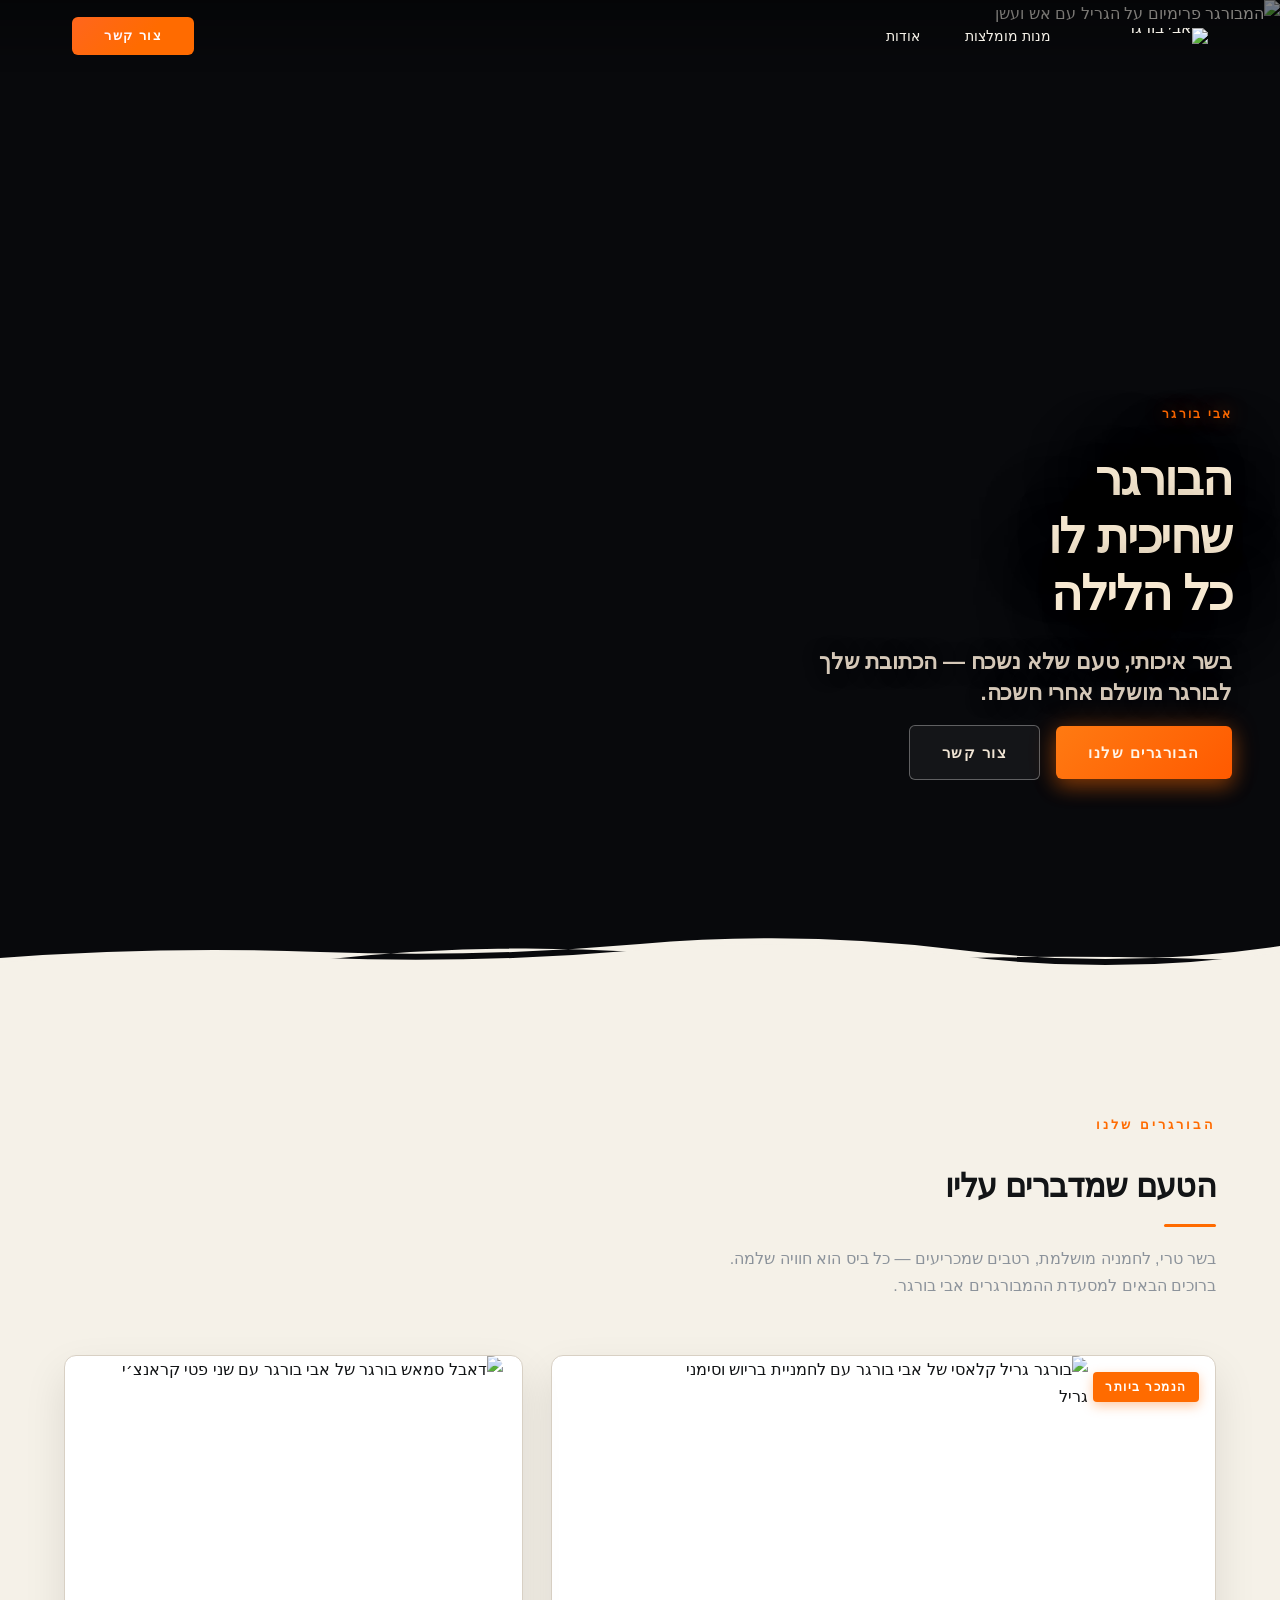
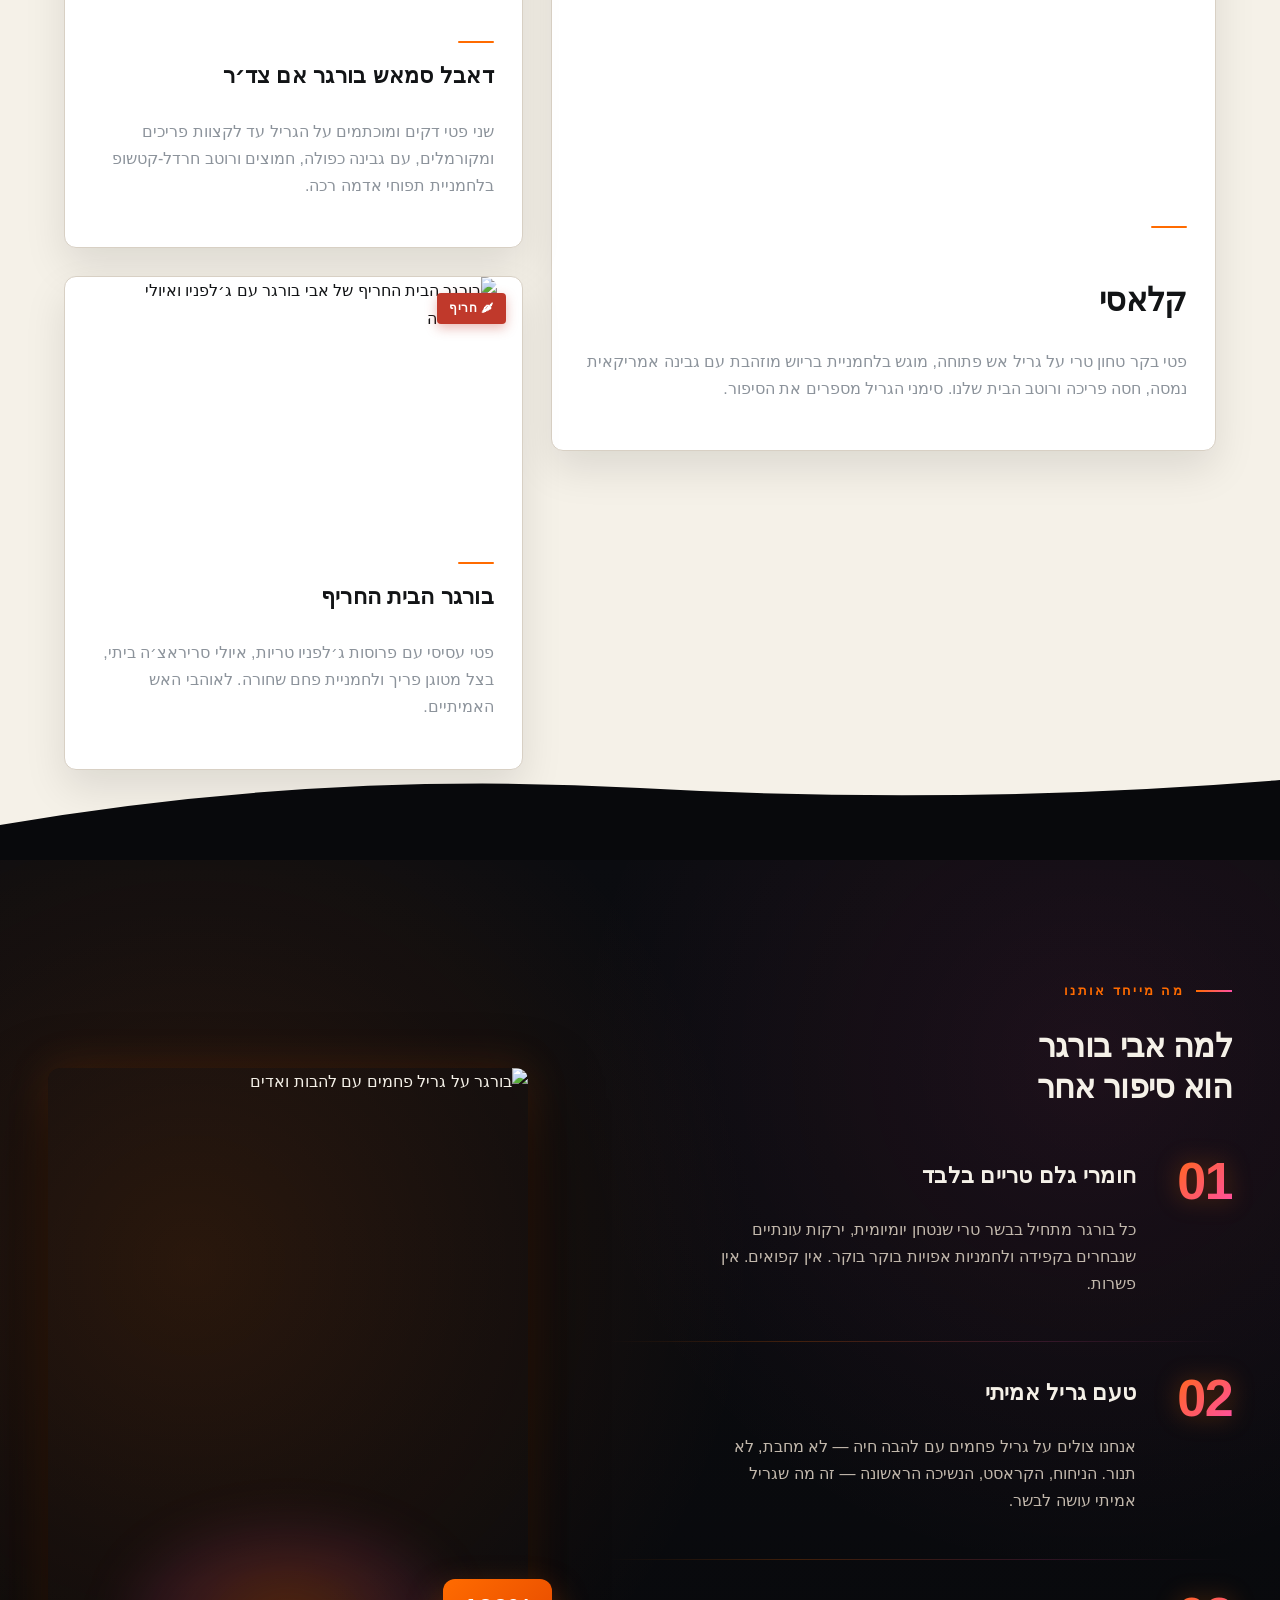
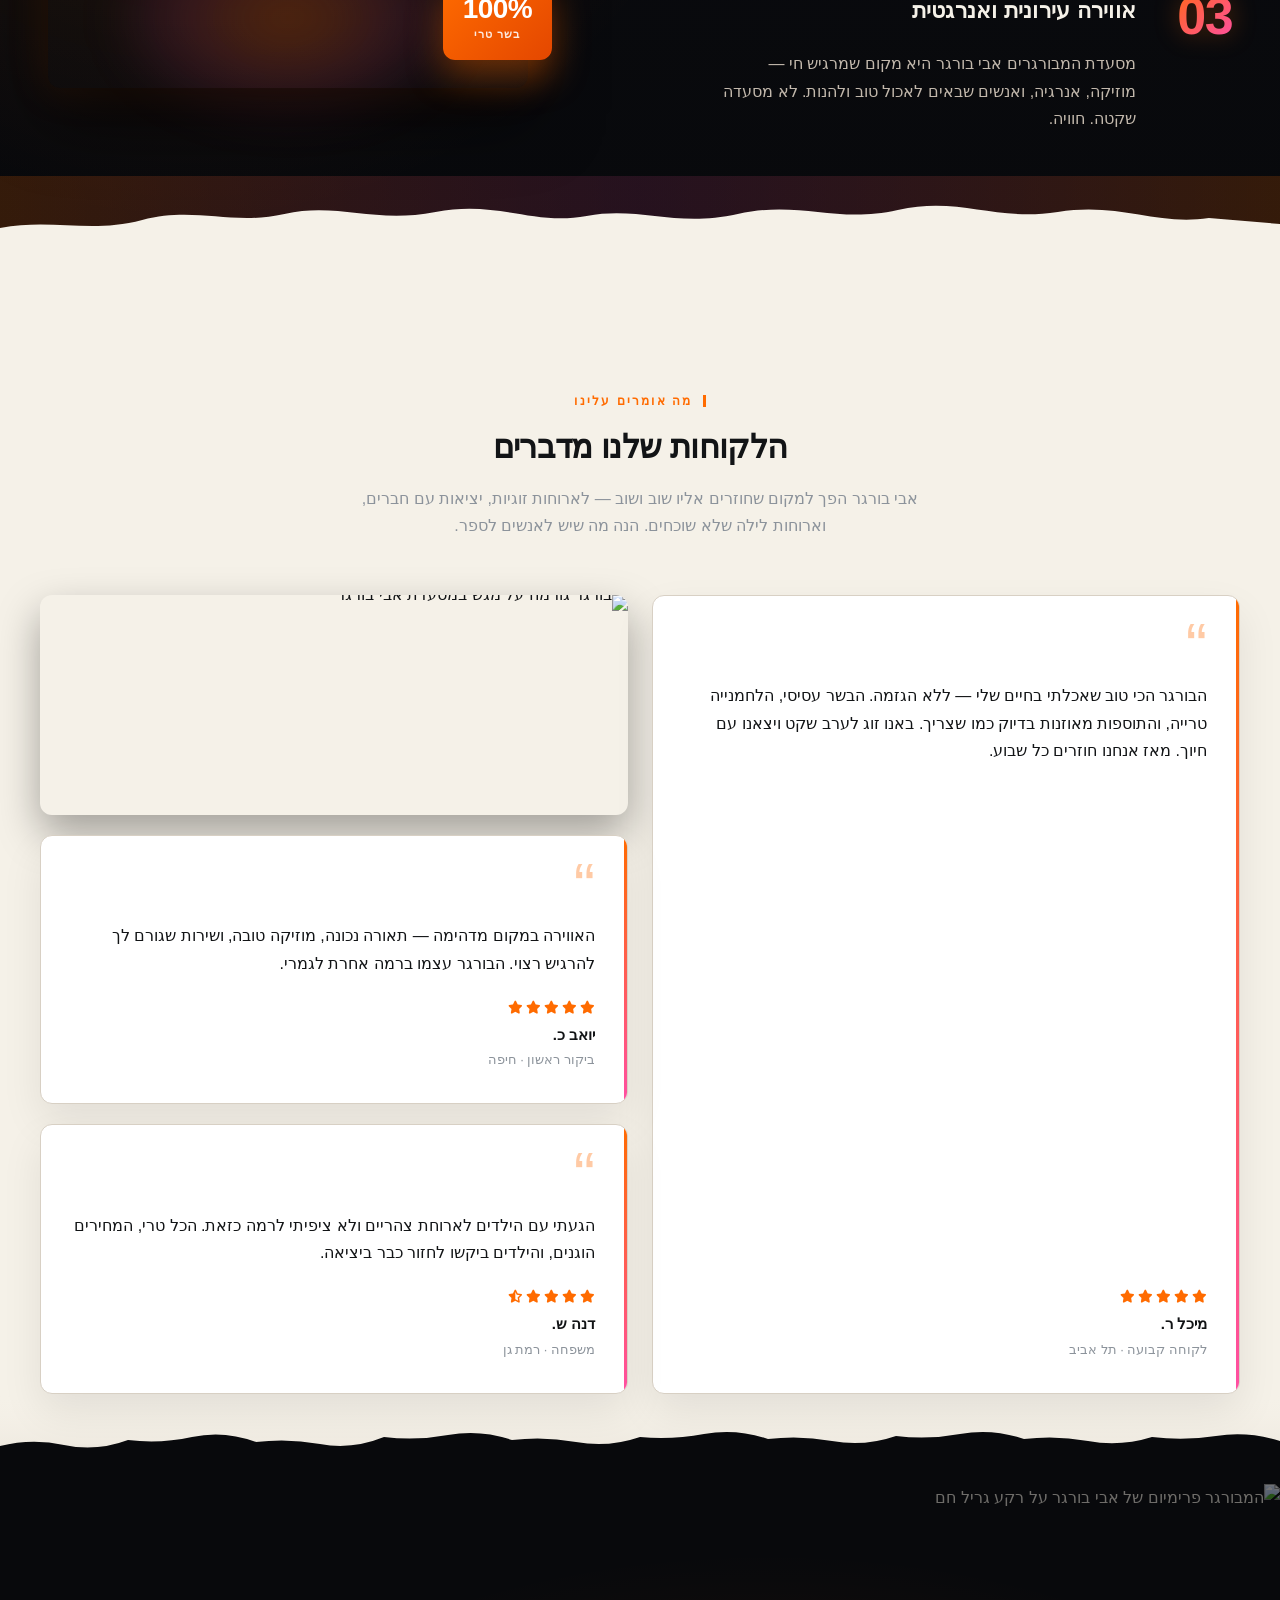
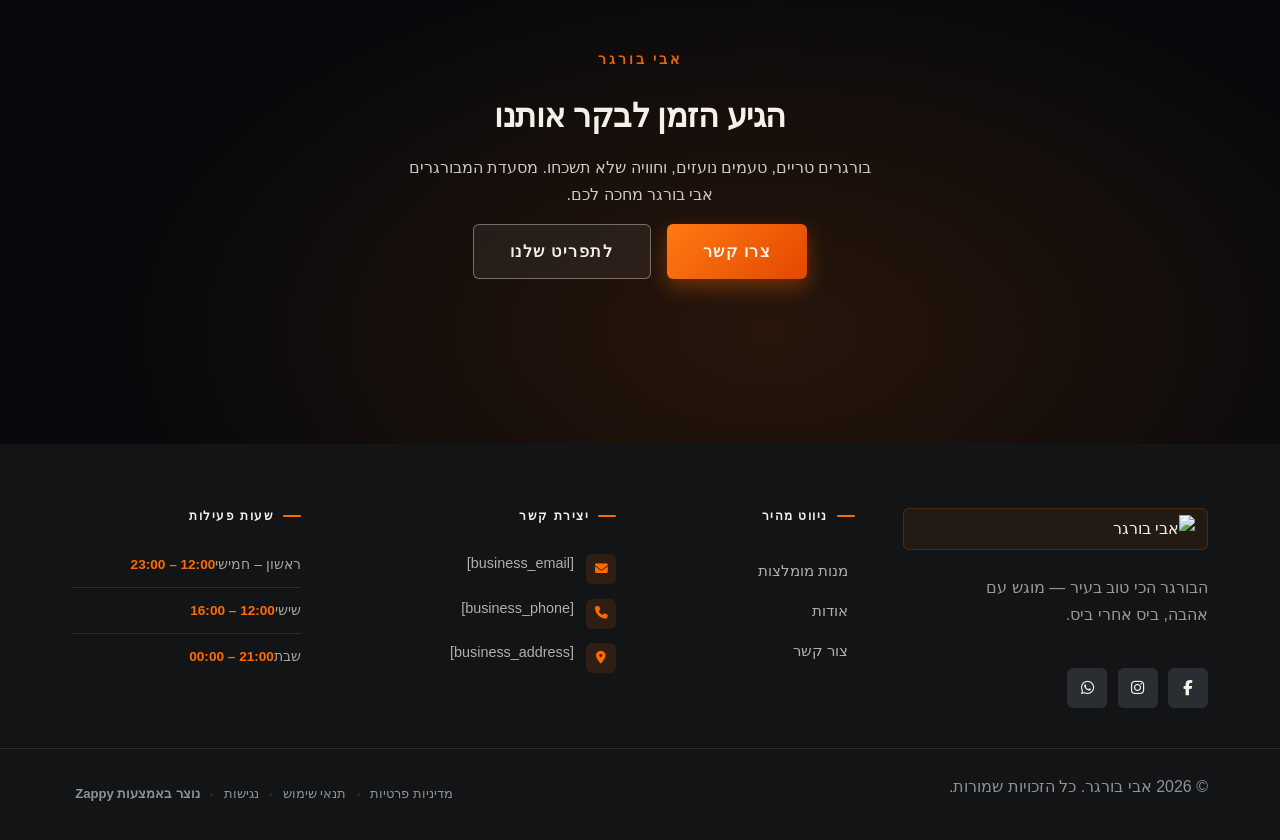
==== commit f287232b: "Background sync: Progressive GitHub Sync" ====
--- a/public/index.html
+++ b/public/index.html
@@ -1 +1 @@
-<!doctype html><html dir="rtl" lang="he"><head><meta charset="UTF-8"><meta content="width=device-width,initial-scale=1" name="viewport"><meta content="index, follow" name="robots"><title>טועמים את ההבדל — אבי בורגר</title><meta content="אבי בורגר מגיש המבורגרים ביתיים איכותיים שיגרמו לכם לחזור שוב ושוב. טעם אמיתי, חומרים טריים ואווירה שמזמינה את כל המשפחה. בואו לגלות למה אנחנו המסעדה שכולם מדברים עליה!" name="description"><meta content="אבי בורגר, מסעדת המבורגרים אבי בורגר, המבורגר ביתי איכותי, מסעדה לארוחת צהריים עם ילדים, המבורגר טרי" name="keywords"><link href="/assets/favicon.ico" rel="icon" type="image/x-icon"><link href="/assets/favicon-16x16.png" rel="icon" type="image/png" sizes="16x16"><link href="/assets/favicon-32x32.png" rel="icon" type="image/png" sizes="32x32"><link href="/assets/favicon-48x48.png" rel="icon" type="image/png" sizes="48x48"><link href="/assets/favicon-192x192.png" rel="icon" type="image/png" sizes="192x192"><link href="/assets/favicon-512x512.png" rel="icon" type="image/png" sizes="512x512"><link href="/assets/apple-touch-icon.png" rel="apple-touch-icon"><script>!function(){"use strict";var t="7c42fb57-8df9-4f6f-b77b-ee2b5802736d",e="https://api.zappy5.com/api/analytics/track",a=18e5,n=2592e6,o=!0,i=!0,r=!0;var s=function(){var e="zappy_visitor_"+t,a=null;try{if(a=localStorage.getItem(e)){var o=JSON.parse(a),i=Date.now();if(i-o.created<n)return o.lastSeen=i,localStorage.setItem(e,JSON.stringify(o)),o.id}}catch(t){console.warn("Zappy Analytics: LocalStorage not available")}var r="zv_"+Date.now()+"_"+Math.random().toString(36).substr(2,9);try{localStorage.setItem(e,JSON.stringify({id:r,created:Date.now(),lastSeen:Date.now()}))}catch(t){}return r}(),c=function(){var e="zappy_session_"+t,n=null;try{if(n=sessionStorage.getItem(e)){var o=JSON.parse(n),i=Date.now();if(i-o.timestamp<a)return o.timestamp=i,sessionStorage.setItem(e,JSON.stringify(o)),o.id}}catch(t){console.warn("Zappy Analytics: SessionStorage not available")}var r="zs_"+Date.now()+"_"+Math.random().toString(36).substr(2,9);try{sessionStorage.setItem(e,JSON.stringify({id:r,timestamp:Date.now()}))}catch(t){}return r}();function l(a,n){n=n||{};var o={website_id:t,event_type:a,page_path:window.location.pathname,referrer:document.referrer||"direct",visitor_id:s,session_id:c,metadata:n};if(navigator.sendBeacon){var i=new Blob([JSON.stringify(o)],{type:"application/json"});navigator.sendBeacon(e,i)}else fetch(e,{method:"POST",headers:{"Content-Type":"application/json"},body:JSON.stringify(o),keepalive:!0}).catch(function(t){console.warn("Zappy Analytics: Failed to track event",t)})}o&&l("pageview",{title:document.title,url:window.location.href}),i&&document.addEventListener("click",function(t){var e=t.target;if("BUTTON"===e.tagName||e.closest("button")){var a="BUTTON"===e.tagName?e:e.closest("button");l("click",{element:"button",text:a.textContent.trim().substring(0,100),id:a.id||null,class:a.className||null})}else if("A"===e.tagName||e.closest("a")){var n="A"===e.tagName?e:e.closest("a");l("navigation",{element:"link",text:n.textContent.trim().substring(0,100),href:n.href,external:n.hostname!==window.location.hostname})}},!0),r&&document.addEventListener("submit",function(t){var e=t.target;l("form_submit",{form_id:e.id||null,form_name:e.name||null,form_action:e.action||null,form_method:e.method||"GET"})},!0);var d=Date.now();window.addEventListener("beforeunload",function(){l("page_unload",{time_on_page:Math.floor((Date.now()-d)/1e3),page_path:window.location.pathname})}),window.zappyAnalytics={track:l,getVisitorId:function(){return s},getSessionId:function(){return c}}}()</script><meta content="טועמים את ההבדל — אבי בורגר" property="og:title"><meta content="אבי בורגר מגיש המבורגרים ביתיים איכותיים שיגרמו לכם לחזור שוב ושוב. טעם אמיתי, חומרים טריים ואווירה שמזמינה את כל המשפחה. בואו לגלות למה אנחנו המסעדה שכולם מדברים עליה!" property="og:description"><meta content="summary_large_image" name="twitter:card"><meta content="טועמים את ההבדל — אבי בורגר" name="twitter:title"><meta content="אבי בורגר מגיש המבורגרים ביתיים איכותיים שיגרמו לכם לחזור שוב ושוב. טעם אמיתי, חומרים טריים ואווירה שמזמינה את כל המשפחה. בואו לגלות למה אנחנו המסעדה שכולם מדברים עליה!" name="twitter:description"><meta content="website" property="og:type"><meta content="he_IL" property="og:locale"><link href="https://cdnjs.cloudflare.com/ajax/libs/font-awesome/6.4.0/css/all.min.css" rel="stylesheet"><link href="/assets/favicon.ico" rel="icon" type="image/x-icon"><link href="/assets/favicon-16x16.png" rel="icon" type="image/png" sizes="16x16"><link href="/assets/favicon-32x32.png" rel="icon" type="image/png" sizes="32x32"><link href="/assets/favicon-48x48.png" rel="icon" type="image/png" sizes="48x48"><link href="/assets/favicon-192x192.png" rel="icon" type="image/png" sizes="192x192"><link href="/assets/favicon-512x512.png" rel="icon" type="image/png" sizes="512x512"><link href="/assets/apple-touch-icon.png" rel="apple-touch-icon"><link href="https://cdn.jsdelivr.net/npm/vanilla-cookieconsent@3/dist/cookieconsent.css" rel="stylesheet"><script src="https://cdn.jsdelivr.net/npm/vanilla-cookieconsent@3/dist/cookieconsent.umd.js"></script><script src="https://cdn.jsdelivr.net/gh/mickidum/acc_toolbar/acctoolbar/acctoolbar.min.js"></script><link href="/styles.css" rel="stylesheet"><style id="zappy-dropdown-submenu-styles">#navMenu li:has(.sub-menu),.nav-menu li:has(.sub-menu),.navbar li:has(.sub-menu),nav li:has(.sub-menu){position:relative}#navMenu .sub-menu,.nav-menu .sub-menu,.navbar .sub-menu,nav .sub-menu{display:block!important;position:absolute!important;top:100%;left:0;min-width:220px;background:#fff;border-radius:8px;box-shadow:0 8px 25px rgba(0,0,0,.15);padding:8px 0;opacity:0;visibility:hidden;transform:translateY(10px);transition:all .3s ease;z-index:1000;list-style:none;pointer-events:none}#navMenu li:hover>.sub-menu,.nav-menu li:hover>.sub-menu,.navbar li:hover>.sub-menu,nav li:hover>.sub-menu{opacity:1!important;visibility:visible!important;transform:translateY(0)!important;pointer-events:auto!important}.sub-menu li{list-style:none;margin:0;padding:0}.sub-menu a{display:block!important;padding:10px 16px!important;color:var(--text-dark,#333)!important;font-weight:500;text-decoration:none;white-space:nowrap;transition:background-color .2s}.sub-menu .zappy-nav-child>a{padding-left:28px!important;font-size:.9em!important;opacity:.85!important}[dir=rtl] .sub-menu .zappy-nav-child>a,html[lang=ar] .sub-menu .zappy-nav-child>a,html[lang=he] .sub-menu .zappy-nav-child>a{padding-left:10px!important;padding-right:28px!important}.sub-menu .zappy-nav-parent>a{font-weight:600!important}.sub-menu a:hover{background-color:#f5f5f5}[dir=rtl] .nav-menu .sub-menu,[dir=rtl] .navbar .sub-menu,[dir=rtl] nav .sub-menu,html[lang=ar] .nav-menu .sub-menu,html[lang=ar] .navbar .sub-menu,html[lang=ar] nav .sub-menu,html[lang=he] .nav-menu .sub-menu,html[lang=he] .navbar .sub-menu,html[lang=he] nav .sub-menu{left:auto!important;right:0!important}.sub-menu:empty,.sub-menu:not(:has(li)):not(:has(> a)),.sub-menu:not(:has(li:not(.zappy-hidden-menu-item))):not(:has(> a)){display:none!important;opacity:0!important;visibility:hidden!important;pointer-events:none!important}li:has(.menu-group-title):hover>.sub-menu{opacity:1!important;visibility:visible!important;transform:translateY(0)!important;pointer-events:auto!important}#navMenu>li>.menu-group-title,.nav-menu>li>.menu-group-title{display:inline-block;padding:.5rem 1rem;cursor:default;user-select:none}@media (max-width:768px){#navMenu .sub-menu,.nav-menu .sub-menu,.navbar .sub-menu,nav .sub-menu{position:static!important;transform:none!important;box-shadow:none!important;background:0 0!important;max-height:0;overflow:hidden;opacity:0;visibility:hidden;transition:max-height .3s ease,opacity .3s ease;padding:0!important;border-radius:0!important}#navMenu .sub-menu.mobile-expanded,.nav-menu .sub-menu.mobile-expanded,.navbar .sub-menu.mobile-expanded{max-height:none!important;overflow-y:visible!important;opacity:1!important;visibility:visible!important;padding:8px 0 8px 16px!important}[dir=rtl] .sub-menu.mobile-expanded,html[lang=he] .sub-menu.mobile-expanded{padding:8px 16px 8px 0!important}#navMenu li:hover>.sub-menu,.nav-menu li:hover>.sub-menu,.navbar li:hover>.sub-menu,nav li:hover>.sub-menu{opacity:0;visibility:hidden;pointer-events:none}#navMenu li>.sub-menu.mobile-expanded,.nav-menu li>.sub-menu.mobile-expanded,.navbar li>.sub-menu.mobile-expanded,nav li>.sub-menu.mobile-expanded{opacity:1!important;visibility:visible!important;pointer-events:auto!important}#navMenu li:has(.sub-menu),.nav-menu li:has(.sub-menu),.navbar li:has(.sub-menu),nav li:has(.sub-menu){display:flex!important;flex-wrap:wrap!important;align-items:center!important;position:relative!important;min-height:44px!important}#navMenu li:has(.sub-menu)>a,.nav-menu li:has(.sub-menu)>a,.navbar li:has(.sub-menu)>a,nav li:has(.sub-menu)>a{flex:1!important;min-width:0!important}#navMenu li:has(.sub-menu)>.menu-group-title,.nav-menu li:has(.sub-menu)>.menu-group-title,.navbar li:has(.sub-menu)>.menu-group-title,nav li:has(.sub-menu)>.menu-group-title{flex:1!important;min-width:0!important;padding:0!important;line-height:inherit!important}#navMenu li:has(.sub-menu)>.sub-menu,.nav-menu li:has(.sub-menu)>.sub-menu,.navbar li:has(.sub-menu)>.sub-menu,nav li:has(.sub-menu)>.sub-menu{flex-basis:100%!important;width:100%!important}#navMenu li:has(.sub-menu)>a [class*=arrow],#navMenu li:has(.sub-menu)>a [class*=chevron],.nav-menu li:has(.sub-menu)>a .fa-angle-down,.nav-menu li:has(.sub-menu)>a .fa-chevron-down,.nav-menu li:has(.sub-menu)>a [class*=arrow],.nav-menu li:has(.sub-menu)>a [class*=chevron],nav li:has(.sub-menu)>a [class*=arrow],nav li:has(.sub-menu)>a [class*=chevron]{display:none!important;visibility:hidden!important}.mobile-submenu-toggle{display:flex!important;align-items:center!important;justify-content:center!important;width:44px!important;height:auto!important;background:0 0!important;border:none!important;cursor:pointer!important;color:var(--text-dark)!important;position:static!important;flex-shrink:0!important;align-self:stretch!important;z-index:2!important;padding:0!important;margin:0!important}.mobile-submenu-toggle::after{content:''!important;width:0!important;height:0!important;border-left:6px solid transparent!important;border-right:6px solid transparent!important;border-top:7px solid currentColor!important;transition:transform .3s ease!important}.mobile-submenu-toggle.expanded::after{transform:rotate(180deg)!important}.sub-menu a{padding:10px 0!important;display:block!important;color:var(--text-dark)!important;white-space:normal!important}.sub-menu .zappy-nav-child>a{padding-left:28px!important;font-size:.9em!important;opacity:.85!important}[dir=rtl] .sub-menu .zappy-nav-child>a,html[lang=ar] .sub-menu .zappy-nav-child>a,html[lang=he] .sub-menu .zappy-nav-child>a{padding-left:0!important;padding-right:28px!important}.sub-menu .zappy-nav-parent>a{font-weight:600!important}#navMenu.active,.nav-menu.active{max-width:100vw!important;overflow-x:hidden!important;box-sizing:border-box!important}.navbar .sub-menu li a,.zappy-products-dropdown .sub-menu a,nav.navbar .sub-menu li a{color:var(--text-dark)!important}}@media (min-width:769px){.mobile-submenu-toggle{display:none!important}}</style><style id="mobile-lang-menu-deployed-css">@media (max-width:768px){.lang-switcher,.nav-container .lang-switcher,.nav-cta-container .lang-switcher,.nav-ecommerce-icons .lang-switcher,.nav-icons-left .lang-switcher,.navbar .lang-switcher,.navbar .nav-cta-container .lang-switcher{display:none!important}.mobile-lang-menu{width:100%;border-top:1px solid rgba(128,128,128,.2);padding:8px 0 0 0;margin-top:8px}.mobile-lang-toggle{display:flex!important;align-items:center;justify-content:space-between;width:100%;padding:12px 16px;background:0 0;border:none;cursor:pointer;font-size:15px;color:inherit;font-family:inherit}.mobile-lang-toggle::after{content:'';display:inline-block;width:8px;height:8px;border-right:2px solid currentColor;border-bottom:2px solid currentColor;transform:rotate(45deg);transition:transform .3s ease;margin-left:8px}.mobile-lang-toggle.expanded::after{transform:rotate(-135deg)}.mobile-lang-options{max-height:0;overflow:hidden;transition:max-height .3s ease}.mobile-lang-options.expanded{max-height:300px}.mobile-lang-option{display:flex!important;align-items:center;gap:10px;padding:10px 24px;text-decoration:none;color:inherit;font-size:14px;font-family:inherit}.mobile-lang-option:hover{background:rgba(128,128,128,.1)}.mobile-lang-option.active{font-weight:600;opacity:.7;pointer-events:none}.mobile-lang-option img{width:20px;height:20px;border-radius:50%}}@media (min-width:769px){.mobile-lang-menu{display:none!important}}</style><style id="zappy-widget-visibility">#mic-access-tool-box,#mic-access-tool-general-button,#mic-init-access-tool #mic-access-tool-box,#mic-init-access-tool #mic-access-tool-general-button,#mic-init-access-tool .mic-access-tool-general-button,._access-icon,._access-menu,.mic-access-tool-box,.mic-access-tool-general-button,div[id*=mic-access-tool-box]{display:none!important;visibility:hidden!important;opacity:0!important;pointer-events:none!important}</style></head><body><nav class="navbar" dir="rtl"><button aria-label="Menu" class="mobile-toggle" id="mobileToggle"><svg viewBox="0 0 24 24" fill="none" height="24" width="24" class="hamburger-icon"><path d="M3 12h18M3 6h18M3 18h18" stroke="currentColor" stroke-linecap="round" stroke-width="2"></path></svg><svg viewBox="0 0 24 24" fill="none" height="24" width="24" class="close-icon" style="display:none"><path d="M18 6L6 18M6 6l12 12" stroke="currentColor" stroke-linecap="round" stroke-width="2"></path></svg></button><button aria-label="Call" class="phone-header-btn" data-phone=""><svg viewBox="0 0 24 24" fill="currentColor" height="20" width="20"><path d="M22 16.92v3a2 2 0 0 1-2.18 2 19.79 19.79 0 0 1-8.63-3.07 19.5 19.5 0 0 1-6-6 19.79 19.79 0 0 1-3.07-8.67A2 2 0 0 1 4.11 2h3a2 2 0 0 1 2 1.72 12.84 12.84 0 0 0 .7 2.81 2 2 0 0 1-.45 2.11L8.09 9.91a16 16 0 0 0 6 6l1.27-1.27a2 2 0 0 1 2.11-.45 12.84 12.84 0 0 0 2.81.7A2 2 0 0 1 22 16.92z"></path></svg></button><div class="nav-container"><div class="nav-right-group"><div class="nav-brand"><a href="/" class="logo-link"><img alt="אבי בורגר" src="/assets/logo.webp" class="logo"></a></div><ul class="nav-menu" id="navMenu"><li><a href="/features">מנות מומלצות</a></li><li><a href="/about">אודות</a></li></ul></div><div class="nav-cta-container"><a href="/contact" class="nav-cta-btn">צור קשר</a></div></div></nav><script>window.addEventListener("load",function(){const e=document.querySelector(".navbar, nav, header");if(!e)return void console.log("[Navbar] Navbar element not found");let t=document.getElementById("mobileToggle")||document.querySelector(".mobile-toggle")||document.querySelector(".hamburger")||document.querySelector(".hamburger-menu")||document.querySelector(".menu-toggle")||document.querySelector(".burger-menu")||document.querySelector('[aria-label="Menu"]')||document.querySelector('[aria-label="תפריט"]');const o=document.querySelector(".phone-header-btn"),n=window.getComputedStyle(e);let r=n.backgroundColor;if(console.log("[Navbar] Initial navbar background:",r),"transparent"===r||"rgba(0, 0, 0, 0)"===r||r.startsWith("rgba")&&r.includes(", 0)")){const e=n.backgroundImage;if(e&&"none"!==e)console.log("[Navbar] Navbar has background image/gradient, using dark text"),r="rgb(240, 240, 240)";else{const e=window.getComputedStyle(document.body).backgroundColor;console.log("[Navbar] Navbar transparent, using body background:",e),r=e}}const i=r.match(/\d+/g);if(i&&i.length>=3){const e=(.299*parseInt(i[0])+.587*parseInt(i[1])+.114*parseInt(i[2]))/255;console.log("[Navbar] Mobile button colors preserved from Claude CSS (luminance:",e.toFixed(2)+")");const n=document.createElement("style");n.id="zappy-mobile-nav-fix";document.documentElement.lang;document.documentElement.dir,n.textContent='\n        /* Hide mobile buttons on desktop, show only on mobile */\n        @media (min-width: 769px) {\n          .mobile-toggle,\n          .phone-header-btn {\n            display: none !important;\n          }\n        }\n        \n        /* Show and position mobile buttons correctly on mobile */\n        @media (max-width: 768px) {\n          .mobile-toggle,\n          .phone-header-btn {\n            position: absolute !important;\n            top: 50% !important;\n            transform: translateY(-50%) !important;\n            z-index: 1001 !important;\n            display: flex !important;\n            align-items: center !important;\n            justify-content: center !important;\n            width: 36px !important;\n            height: 36px !important;\n            border-radius: 50% !important;\n            border: none !important;\n            cursor: pointer !important;\n            padding: 6px !important;\n            background: none !important;\n            color: var(--nav-text, var(--text-dark)) !important;\n          }\n          \n          /* LTR positioning (default): hamburger LEFT, phone RIGHT */\n          html:not([dir="rtl"]):not([lang="he"]):not([lang="ar"]) .mobile-toggle,\n          html[dir="ltr"] .mobile-toggle {\n            left: 12px !important;\n            right: auto !important;\n          }\n          html:not([dir="rtl"]):not([lang="he"]):not([lang="ar"]) .phone-header-btn,\n          html[dir="ltr"] .phone-header-btn {\n            right: 12px !important;\n            left: auto !important;\n          }\n          \n          /* RTL positioning: hamburger RIGHT, phone LEFT */\n          html[dir="rtl"] .mobile-toggle,\n          html[lang="he"] .mobile-toggle,\n          html[lang="ar"] .mobile-toggle {\n            right: 12px !important;\n            left: auto !important;\n          }\n          html[dir="rtl"] .phone-header-btn,\n          html[lang="he"] .phone-header-btn,\n          html[lang="ar"] .phone-header-btn {\n            left: 12px !important;\n            right: auto !important;\n          }\n          \n          /* CRITICAL: Ensure nav-container has min-height on mobile */\n          /* All children are positioned absolutely/fixed on mobile, so height:auto collapses to 0 */\n          .nav-container {\n            min-height: 70px !important;\n            position: relative !important;\n          }\n          \n          /* Ensure SVG icons are properly sized and inherit color */\n          .mobile-toggle svg,\n          .phone-header-btn svg {\n            width: 24px !important;\n            height: 24px !important;\n            /* Don\'t force display - let JavaScript control hamburger/close toggle */\n          }\n          \n          /* Reset nav-cta-container on mobile - remove desktop box-shadow/padding */\n          /* that creates a visible ghost box when CTA button is hidden */\n          .nav-cta-container {\n            box-shadow: none !important;\n            padding: 0 !important;\n          }\n          \n          /* Hide nav-cta-container entirely on mobile when there\'s no lang-switcher */\n          /* (only the CTA button is inside, and it\'s hidden on mobile) */\n          .nav-cta-container:not(:has(.lang-switcher)) {\n            display: none !important;\n          }\n          \n          /* CRITICAL: Prevent hero image fade gradient from bleeding over headline text */\n          /* The .image-fade-gradient has bottom: -30px (extends below parent) */\n          /* On mobile stacked layout, this overlaps the h1 text below the image */\n          .hero-image-column {\n            overflow: hidden !important;\n          }\n          .image-fade-gradient {\n            bottom: 0 !important;\n          }\n          \n          /* Hide desktop language switcher on mobile - hamburger menu handles it */\n          /* High specificity to override stored CSS */\n          .lang-switcher,\n          .nav-cta-container .lang-switcher,\n          .nav-container .lang-switcher,\n          .navbar .lang-switcher,\n          .navbar .nav-cta-container .lang-switcher {\n            display: none !important;\n          }\n        }\n      ';const r=document.getElementById("zappy-mobile-nav-fix");r&&r.remove(),document.head.appendChild(n),console.log("[Navbar] Critical CSS injected for mobile nav positioning");const l=window.innerWidth<=768;if(t){const e=t.querySelector(".hamburger-icon"),o=t.querySelector(".close-icon");e&&(e.style.setProperty("width","24px","important"),e.style.setProperty("height","24px","important"),e.style.setProperty("display","block","important")),o&&(o.style.setProperty("width","24px","important"),o.style.setProperty("height","24px","important"),o.style.setProperty("display","none","important")),l?(t.style.setProperty("position","absolute","important"),t.style.setProperty("top","50%","important"),t.style.setProperty("transform","translateY(-50%)","important"),t.style.setProperty("z-index","1001","important"),t.style.removeProperty("left"),t.style.removeProperty("right"),console.log("[Navbar] Mobile toggle positioning applied (mobile viewport)")):(t.style.removeProperty("position"),t.style.removeProperty("top"),t.style.removeProperty("transform"),t.style.removeProperty("z-index"),t.style.removeProperty("left"),t.style.removeProperty("right"),console.log("[Navbar] Desktop viewport - cleared mobile toggle inline positioning"))}if(o){const e=o.querySelector("svg");e&&(e.style.width="24px",e.style.height="24px",e.setAttribute("width","24"),e.setAttribute("height","24")),l?(o.style.setProperty("position","absolute","important"),o.style.setProperty("top","50%","important"),o.style.setProperty("transform","translateY(-50%)","important"),o.style.setProperty("z-index","1001","important"),o.style.removeProperty("left"),o.style.removeProperty("right"),console.log("[Navbar] Phone button positioning applied (mobile viewport)")):(o.style.removeProperty("position"),o.style.removeProperty("top"),o.style.removeProperty("transform"),o.style.removeProperty("z-index"),o.style.removeProperty("left"),o.style.removeProperty("right"),console.log("[Navbar] Desktop viewport - cleared phone button inline positioning"))}}else console.log("[Navbar] Could not parse background color:",r);t=document.getElementById("mobileToggle")||document.querySelector(".mobile-toggle")||document.querySelector(".hamburger")||document.querySelector(".hamburger-menu")||document.querySelector(".menu-toggle")||document.querySelector(".burger-menu")||document.querySelector('[aria-label="Menu"]')||document.querySelector('[aria-label="תפריט"]');const l=document.getElementById("navMenu")||document.querySelector(".nav-menu")||document.querySelector(".nav-links")||document.querySelector("nav ul:not(.submenu)");if(!t||!l)return void console.log("[Navbar] Mobile toggle or menu not found:",{toggle:!!t,menu:!!l});l.id||(l.id="navMenu"),console.log("[Navbar] Initializing mobile menu...");const a=t.cloneNode(!0);t.parentNode.replaceChild(a,t),a.addEventListener("click",function(e){e.preventDefault(),e.stopPropagation();const t=this.querySelector(".hamburger-icon"),o=this.querySelector(".close-icon");l.classList.contains("active")?(l.classList.remove("active"),t&&t.style.setProperty("display","block","important"),o&&o.style.setProperty("display","none","important"),document.body.style.overflow="",console.log("[Navbar] Menu closed")):(l.classList.add("active"),t&&t.style.setProperty("display","none","important"),o&&o.style.setProperty("display","block","important"),document.body.style.overflow="hidden",console.log("[Navbar] Menu opened"))}),l.querySelectorAll("a").forEach(function(e){e.addEventListener("click",function(){if("#"===this.getAttribute("href"))return;const e=a.querySelector(".hamburger-icon"),t=a.querySelector(".close-icon");l.classList.remove("active"),e&&e.style.setProperty("display","block","important"),t&&t.style.setProperty("display","none","important"),document.body.style.overflow="",console.log("[Navbar] Menu closed (link clicked)")})});var s=l.querySelectorAll(".dropdown-toggle");s.forEach(function(e){e.addEventListener("click",function(e){e.preventDefault(),e.stopPropagation();var t=this.closest(".nav-dropdown");t&&(t.parentNode.querySelectorAll(".nav-dropdown.open").forEach(function(e){e!==t&&e.classList.remove("open")}),t.classList.toggle("open"),console.log("[Navbar] Dropdown toggled:",t.classList.contains("open")?"open":"closed"))})}),document.addEventListener("click",function(e){e.target.closest(".nav-dropdown")||document.querySelectorAll(".nav-dropdown.open").forEach(function(e){e.classList.remove("open")})}),console.log("[Navbar] Dropdown handlers initialized for "+s.length+" dropdowns"),o&&o.addEventListener("click",function(){const e=document.querySelectorAll('a[href^="tel:"]'),t=e.length>0?e[0].getAttribute("href").replace("tel:",""):"[business_phone]";window.location.href="tel:"+t,console.log("[Navbar] Phone button clicked")}),console.log("[Navbar] Mobile menu initialized successfully");const p=function(){const e=document.querySelector(".whatsapp-float");e&&(window.innerWidth>=769?(e.style.setProperty("display","none","important"),e.style.setProperty("visibility","hidden","important"),e.style.setProperty("opacity","0","important"),e.style.setProperty("pointer-events","none","important"),console.log("[WhatsApp] Button hidden on desktop")):(e.style.removeProperty("display"),e.style.removeProperty("visibility"),e.style.removeProperty("opacity"),e.style.removeProperty("pointer-events"),console.log("[WhatsApp] Button visible on mobile")))};let c;p(),window.addEventListener("resize",function(){clearTimeout(c),c=setTimeout(p,100)})})</script><main><section class="index-hero-section" data-layout-spec="בית-hero" dir="rtl" data-hero-type="fullscreen-scrim"><div class="index-hero-bg"><img alt="המבורגר פרימיום על הגריל עם אש ועשן" src="/assets/site-index-hero-image-1.webp" data-context="Cinematic close-up of a premium gourmet hamburger sizzling on a dark iron grill at night, with dramatic orange and amber flame reflections glowing beneath the patty, wisps of smoke rising, charred grill marks visible, glossy melted cheese dripping over the sides, sesame bun glistening, dark near-black moody background, editorial food photography style, high contrast, dramatic lighting" data-placeholder="index-hero-image-1" height="1080" width="1920" data-hero-bg="true"></div><div class="index-hero-scrim" aria-hidden="true"></div><div class="index-hero-container"><div class="index-hero-content"><span class="index-hero-label">אבי בורגר</span><h1 class="index-hero-h1">הבורגר<br>שחיכית לו<br>כל הלילה</h1><h3 class="index-hero-subtitle">בשר איכותי, טעם שלא נשכח — הכתובת שלך לבורגר מושלם אחרי חשכה.</h3><div class="index-hero-ctas"><a href="#menu" class="index-hero-btn-primary">הבורגרים שלנו</a><a href="#contact" class="index-hero-btn-secondary">צור קשר</a></div></div></div><div class="index-hero-divider-wrapper" aria-hidden="true"><svg viewBox="0 0 1440 90" aria-hidden="true" data-no-icon-edit="true" preserveAspectRatio="none" xmlns="http://www.w3.org/2000/svg"><defs><linearGradient id="heroEmberGrad" x1="0" x2="1" y1="0" y2="0"><stop offset="0%" stop-color="#ff6a00" stop-opacity="0.72"></stop><stop offset="35%" stop-color="#ff4500" stop-opacity="0.45"></stop><stop offset="100%" stop-color="#ff6a00" stop-opacity="0.18"></stop></linearGradient></defs><path d="M0,58 Q180,46 360,52 T720,44 T1080,50 T1440,46 L1440,62 Q1260,54 1080,58 T720,52 T360,60 T0,64 Z" fill="var(--bg-light)"></path><path d="M0,90 L0,62 Q180,52 360,58 T720,50 T1080,56 T1440,52 L1440,90 Z" fill="var(--bg-light)"></path></svg></div></section><section class="index-showcase-section" data-layout-spec="בית-showcase" dir="rtl"><div class="index-showcase-container"><div class="index-showcase-intro"><span class="index-showcase-label">הבורגרים שלנו</span><h2 class="index-showcase-heading">הטעם שמדברים עליו</h2><div class="index-showcase-rule"></div><p class="index-showcase-sub">בשר טרי, לחמניה מושלמת, רטבים שמכריעים — כל ביס הוא חוויה שלמה. ברוכים הבאים למסעדת ההמבורגרים אבי בורגר.</p></div><div class="index-showcase-grid"><article class="index-showcase-card index-showcase-card--large"><div class="index-showcase-card-image-wrap"><img alt="בורגר גריל קלאסי של אבי בורגר עם לחמניית בריוש וסימני גריל" src="/assets/site-index-showcase-image-1.webp" data-context="Close-up macro photograph of a classic grill burger from Israeli burger restaurant Avi Burger. The burger has a perfectly toasted golden brioche bun with sesame seeds, a thick juicy beef patty with visible grill char marks, melted yellow cheese, crisp lettuce, ripe tomato slices, caramelized onions, and a glossy special sauce dripping down the sides. Rich warm lighting, dramatic food photography style, dark moody background." data-placeholder="index-showcase-image-1" height="480" width="720"><div class="index-showcase-card-badge">הנמכר ביותר</div></div><div class="index-showcase-card-body"><div class="index-showcase-card-accent-line"></div><h3 class="index-showcase-card-title">בורגר גריל קלאסי</h3><p class="index-showcase-card-desc">פטי בקר טחון טרי על גריל אש פתוחה, מוגש בלחמניית בריוש מוזהבת עם גבינה אמריקאית נמסה, חסה פריכה ורוטב הבית שלנו. סימני הגריל מספרים את הסיפור.</p></div></article><div class="index-showcase-stack"><article class="index-showcase-card index-showcase-card--small"><div class="index-showcase-card-image-wrap"><img alt="דאבל סמאש בורגר של אבי בורגר עם שני פטי קראנצ׳י" src="/assets/site-index-showcase-image-2.webp" data-context="Overhead close-up of a double smash burger from Israeli burger restaurant Avi Burger. Two thin crispy-edged smash patties stacked with melted American cheese, pickles, diced white onion, yellow mustard and ketchup drizzle, inside a soft potato bun. The burger is slightly flattened with crispy caramelized edges visible. Warm dramatic food photography, dark restaurant ambiance." data-placeholder="index-showcase-image-2" height="300" width="480"></div><div class="index-showcase-card-body"><div class="index-showcase-card-accent-line"></div><h3 class="index-showcase-card-title">דאבל סמאש בורגר</h3><p class="index-showcase-card-desc">שני פטי דקים ומוכתמים על הגריל עד לקצוות פריכים ומקורמלים, עם גבינה כפולה, חמוצים ורוטב חרדל-קטשופ בלחמניית תפוחי אדמה רכה.</p></div></article><article class="index-showcase-card index-showcase-card--small"><div class="index-showcase-card-image-wrap"><img alt="בורגר הבית החריף של אבי בורגר עם ג׳לפניו ואיולי סריראצ׳ה" src="/assets/site-index-showcase-image-3.webp" data-context="Side-angle dramatic photo of a spicy house burger from Israeli burger restaurant Avi Burger. A thick beef patty topped with spicy jalapeño slices, sriracha aioli sauce dripping down, crispy fried onion strings on top, inside a dark charcoal bun. The burger looks fiery and crave-inducing with visible heat and glossy sauce. Moody dark background, professional food photography." data-placeholder="index-showcase-image-3" height="300" width="480"><div class="index-showcase-card-badge index-showcase-card-badge--spicy">🌶 חריף</div></div><div class="index-showcase-card-body"><div class="index-showcase-card-accent-line"></div><h3 class="index-showcase-card-title">בורגר הבית החריף</h3><p class="index-showcase-card-desc">פטי עסיסי עם פרוסות ג׳לפניו טריות, איולי סריראצ׳ה ביתי, בצל מטוגן פריך ולחמניית פחם שחורה. לאוהבי האש האמיתיים.</p></div></article></div></div></div><div class="index-showcase-divider-wrapper"><svg viewBox="0 0 1440 90" aria-hidden="true" data-no-icon-edit="true" preserveAspectRatio="none" xmlns="http://www.w3.org/2000/svg"><path d="M0,90 L0,55 Q360,0 720,18 Q1080,36 1440,10 L1440,90 Z" fill="#08090c"></path></svg></div></section><section class="index-features-section" data-layout-spec="בית-features" dir="rtl"><div class="index-features-inner"><div class="index-features-content"><div class="index-features-label"><span class="index-features-label-line"></span><span class="index-features-label-text">מה מייחד אותנו</span></div><h2 class="index-features-heading">למה אבי בורגר<br>הוא סיפור אחר</h2><div class="index-features-list"><article class="index-feature-block"><div class="index-feature-number" aria-hidden="true">01</div><div class="index-feature-body"><h3 class="index-feature-title">חומרי גלם טריים בלבד</h3><p class="index-feature-desc">כל בורגר מתחיל בבשר טרי שנטחן יומיומית, ירקות עונתיים שנבחרים בקפידה ולחמניות אפויות בוקר בוקר. אין קפואים. אין פשרות.</p></div></article><div class="index-feature-divider" aria-hidden="true"></div><article class="index-feature-block"><div class="index-feature-number" aria-hidden="true">02</div><div class="index-feature-body"><h3 class="index-feature-title">טעם גריל אמיתי</h3><p class="index-feature-desc">אנחנו צולים על גריל פחמים עם להבה חיה — לא מחבת, לא תנור. הניחוח, הקראסט, הנשיכה הראשונה — זה מה שגריל אמיתי עושה לבשר.</p></div></article><div class="index-feature-divider" aria-hidden="true"></div><article class="index-feature-block"><div class="index-feature-number" aria-hidden="true">03</div><div class="index-feature-body"><h3 class="index-feature-title">אווירה עירונית ואנרגטית</h3><p class="index-feature-desc">מסעדת המבורגרים אבי בורגר היא מקום שמרגיש חי — מוזיקה, אנרגיה, ואנשים שבאים לאכול טוב ולהנות. לא מסעדה שקטה. חוויה.</p></div></article></div></div><div class="index-features-image-col"><div class="index-features-image-wrap"><img alt="בורגר על גריל פחמים עם להבות ואדים" src="/assets/site-index-features-image-1.webp" data-context="Dramatic macro close-up of a thick premium beef burger patty sizzling on a charcoal grill with visible flames and glowing embers underneath. The patty has a deep charred crust with juices caramelizing on the surface. Dark moody background, cinematic lighting with orange glow from the fire, premium late-night burger restaurant photography style." data-placeholder="index-features-image-1" height="900" width="700"><div class="index-features-image-glow" aria-hidden="true"></div><div class="index-features-image-badge"><span class="index-features-badge-text">100%</span><span class="index-features-badge-sub">בשר טרי</span></div></div></div></div><div class="index-features-divider-wrapper"><svg viewBox="0 0 1440 90" aria-hidden="true" data-no-icon-edit="true" preserveAspectRatio="none" xmlns="http://www.w3.org/2000/svg"><defs><linearGradient id="flameDivGrad" x1="0%" x2="100%" y1="0%" y2="0%"><stop offset="0%" stop-color="#FF6B00" stop-opacity="0.18"></stop><stop offset="50%" stop-color="#FF4FA3" stop-opacity="0.12"></stop><stop offset="100%" stop-color="#FF6B00" stop-opacity="0.18"></stop></linearGradient></defs><rect fill="url(#flameDivGrad)" height="90" width="1440" x="0" y="0"></rect><path d="M0,90 L0,52 C60,42 100,58 160,44 C220,30 260,50 320,38 C380,26 420,48 490,36 C560,24 600,50 660,40 C720,30 760,52 830,38 C900,24 940,48 1010,34 C1080,20 1120,46 1190,36 C1260,26 1300,50 1360,42 L1440,48 L1440,90 Z" fill="var(--bg-light)"></path></svg></div></section><section class="index-testimonials-section" data-layout-spec="בית-testimonials" dir="rtl"><div class="index-testimonials-container"><div class="index-testimonials-header"><span class="index-testimonials-eyebrow">מה אומרים עלינו</span><h2 class="index-testimonials-title">הלקוחות שלנו מדברים</h2><p class="index-testimonials-subtitle">אבי בורגר הפך למקום שחוזרים אליו שוב ושוב — לארוחות זוגיות, יציאות עם חברים, וארוחות לילה שלא שוכחים. הנה מה שיש לאנשים לספר.</p></div><div class="index-testimonials-grid"><article class="index-testimonials-card index-testimonials-card--wide"><div class="index-testimonials-quote-mark">“</div><blockquote class="index-testimonials-quote">הבורגר הכי טוב שאכלתי בחיים שלי — ללא הגזמה. הבשר עסיסי, הלחמנייה טרייה, והתוספות מאוזנות בדיוק כמו שצריך. באנו זוג לערב שקט ויצאנו עם חיוך. מאז אנחנו חוזרים כל שבוע.</blockquote><footer class="index-testimonials-reviewer"><div class="index-testimonials-stars"><i class="fas fa-star"></i><i class="fas fa-star"></i><i class="fas fa-star"></i><i class="fas fa-star"></i><i class="fas fa-star"></i></div><div class="index-testimonials-reviewer-info"><strong class="index-testimonials-name">מיכל ר.</strong><span class="index-testimonials-meta">לקוחה קבועה · תל אביב</span></div></footer></article><div class="index-testimonials-end-col"><figure class="index-testimonials-image-wrap"><img alt="בורגר גורמה על מגש במסעדת אבי בורגר" src="/assets/site-index-testimonials-image-1.webp" data-context="Warm editorial overhead shot of a premium gourmet burger on a dark wooden tray, sesame bun, melted cheese, crispy lettuce, with golden fries on the side — cinematic restaurant food photography, late-night amber lighting, rich textures, moody and crave-inducing" data-placeholder="index-testimonials-image-1" height="400" width="600"></figure><article class="index-testimonials-card index-testimonials-card--narrow"><div class="index-testimonials-quote-mark">“</div><blockquote class="index-testimonials-quote">האווירה במקום מדהימה — תאורה נכונה, מוזיקה טובה, ושירות שגורם לך להרגיש רצוי. הבורגר עצמו ברמה אחרת לגמרי.</blockquote><footer class="index-testimonials-reviewer"><div class="index-testimonials-stars"><i class="fas fa-star"></i><i class="fas fa-star"></i><i class="fas fa-star"></i><i class="fas fa-star"></i><i class="fas fa-star"></i></div><div class="index-testimonials-reviewer-info"><strong class="index-testimonials-name">יואב כ.</strong><span class="index-testimonials-meta">ביקור ראשון · חיפה</span></div></footer></article><article class="index-testimonials-card index-testimonials-card--narrow"><div class="index-testimonials-quote-mark">“</div><blockquote class="index-testimonials-quote">הגעתי עם הילדים לארוחת צהריים ולא ציפיתי לרמה כזאת. הכל טרי, המחירים הוגנים, והילדים ביקשו לחזור כבר ביציאה.</blockquote><footer class="index-testimonials-reviewer"><div class="index-testimonials-stars"><i class="fas fa-star"></i><i class="fas fa-star"></i><i class="fas fa-star"></i><i class="fas fa-star"></i><i class="fas fa-star-half-alt"></i></div><div class="index-testimonials-reviewer-info"><strong class="index-testimonials-name">דנה ש.</strong><span class="index-testimonials-meta">משפחה · רמת גן</span></div></footer></article></div></div></div><div class="index-testimonials-divider-wrapper"><svg viewBox="0 0 1440 90" aria-hidden="true" data-no-icon-edit="true" preserveAspectRatio="none" xmlns="http://www.w3.org/2000/svg"><defs><linearGradient id="divMetalFade" x1="0" x2="0" y1="0" y2="1"><stop offset="0%" stop-color="var(--bg-light)" stop-opacity="0"></stop><stop offset="55%" stop-color="var(--border-light)" stop-opacity="0.18"></stop><stop offset="100%" stop-color="var(--bg-dark)" stop-opacity="1"></stop></linearGradient></defs><rect fill="url(#divMetalFade)" height="90" width="1440" x="0" y="0"></rect><path d="M0,90 L0,52 Q36,44 72,51 T144,46 Q180,50 216,43 T288,48 Q324,44 360,50 T432,43 Q468,47 504,41 T576,46 Q612,42 648,48 T720,43 Q756,46 792,40 T864,45 Q900,41 936,47 T1008,42 Q1044,46 1080,40 T1152,45 Q1188,41 1224,47 T1296,43 Q1332,47 1368,42 T1440,47 L1440,90 Z" fill="#08090c"></path></svg></div></section><section class="index-cta-section" data-layout-spec="בית-cta" dir="rtl"><div class="index-cta-bg-image"><img alt="המבורגר פרימיום של אבי בורגר על רקע גריל חם" src="/assets/site-index-cta-image-1.webp" data-context="Dramatic cinematic close-up of a premium gourmet hamburger on a dark slate surface, glowing under warm orange grill light. The burger is stacked with melted cheese, caramelized onions, fresh lettuce and a glossy sesame bun. Dark moody background with subtle orange and amber reflections from the grill line. Late-night premium burger restaurant atmosphere. Ultra-sharp macro food photography with shallow depth of field." data-placeholder="index-cta-image-1" height="700" width="1440"></div><div class="index-cta-overlay"></div><div class="index-cta-container"><div class="index-cta-content"><span class="index-cta-eyebrow">אבי בורגר</span><h2 class="index-cta-heading">הגיע הזמן לבקר אותנו</h2><p class="index-cta-body">בורגרים טריים, טעמים נועזים, וחוויה שלא תשכחו. מסעדת המבורגרים אבי בורגר מחכה לכם.</p><div class="index-cta-buttons"><a href="/contact" class="index-cta-btn-primary">צרו קשר</a><a href="/menu" class="index-cta-btn-secondary">לתפריט שלנו</a></div></div></div></section></main><footer class="site-footer"><div class="footer-top"><div class="footer-container"><div class="footer-grid"><div class="footer-col footer-brand"><div class="footer-logo-wrap"><img alt="אבי בורגר" src="/assets/logo.webp" class="logo"></div><p class="footer-tagline">הבורגר הכי טוב בעיר — מוגש עם אהבה, ביס אחרי ביס.</p><div class="footer-social"><a href="[facebook_handle]" aria-label="Facebook"><i class="fab fa-facebook-f"></i></a><a href="[instagram_handle]" aria-label="Instagram"><i class="fab fa-instagram"></i></a><a href="[whatsapp_handle]" aria-label="WhatsApp"><i class="fab fa-whatsapp"></i></a></div></div><div class="footer-col footer-links"><h4 class="footer-heading"><span class="heading-accent"></span>ניווט מהיר</h4><ul class="footer-nav"><li><a href="/features">מנות מומלצות</a></li><li><a href="/about">אודות</a></li><li><a href="/contact">צור קשר</a></li></ul></div><div class="footer-col footer-contact-col"><h4 class="footer-heading"><span class="heading-accent"></span>יצירת קשר</h4><ul class="footer-contact"><li><span class="contact-icon"><i class="fas fa-envelope"></i></span><span class="contact-text"><a href="mailto:[business_email]">[business_email]</a></span></li><li><span class="contact-icon"><i class="fas fa-phone"></i></span><span class="contact-text"><a href="tel:[business_phone]">[business_phone]</a></span></li><li><a href="/"><span class="contact-icon"><i class="fas fa-map-marker-alt"></i></span><span class="contact-text">[business_address]</span></a></li></ul></div><div class="footer-col footer-hours"><h4 class="footer-heading"><span class="heading-accent"></span>שעות פעילות</h4><ul class="footer-hours-list"><li><a href="/"><span class="day">ראשון – חמישי</span><span class="time">12:00 – 23:00</span></a></li><li><a href="/"><span class="day">שישי</span><span class="time">12:00 – 16:00</span></a></li><li><a href="/"><span class="day">שבת</span><span class="time">21:00 – 00:00</span></a></li></ul></div></div></div></div><div class="footer-bottom"><div class="footer-container"><div class="footer-bottom-inner"><p class="footer-copy">© 2026 אבי בורגר. כל הזכויות שמורות.</p><div class="footer-legal"><a href="/privacy">מדיניות פרטיות</a><span class="legal-sep"></span><a href="/terms">תנאי שימוש</a><span class="legal-sep"></span><a href="/accessibility">נגישות</a><span class="legal-sep"></span><a href="https://zappy5.com" class="zappy-attribution" target="_blank">נוצר באמצעות Zappy</a></div></div></div></div></footer><a href="https://wa.me/[whatsapp_handle]" class="whatsapp-float" aria-label="WhatsApp"><i class="fab fa-whatsapp"></i></a><div data-integration="accessibility:toolbar"></div><script src="/script.js"></script><script id="zappy-mobile-submenu-script">!function(){function e(){if(window.innerWidth>768)return document.querySelectorAll(".mobile-submenu-toggle").forEach(function(e){e.remove()}),void document.querySelectorAll(".sub-menu.mobile-expanded").forEach(function(e){e.classList.remove("mobile-expanded")});document.querySelectorAll(".nav-menu li:has(.sub-menu), nav li:has(.sub-menu), .navbar li:has(.sub-menu), #navMenu li:has(.sub-menu)").forEach(function(e){if(!e.querySelector(".mobile-submenu-toggle")){var t=e.querySelector(".sub-menu"),n=e.querySelector(":scope > a");if(t&&n){var o=document.createElement("button");o.className="mobile-submenu-toggle",o.setAttribute("aria-label","Toggle submenu"),o.setAttribute("type","button"),n.insertAdjacentElement("afterend",o),o.addEventListener("click",function(e){e.preventDefault(),e.stopPropagation(),document.querySelectorAll(".sub-menu.mobile-expanded").forEach(function(e){if(e!==t){e.classList.remove("mobile-expanded");var n=e.parentElement.querySelector(".mobile-submenu-toggle");n&&n.classList.remove("expanded")}}),t.classList.toggle("mobile-expanded"),o.classList.toggle("expanded")})}}})}var t;"loading"===document.readyState?document.addEventListener("DOMContentLoaded",e):e(),window.addEventListener("resize",function(){clearTimeout(t),t=setTimeout(e,250)});var n=new MutationObserver(function(t){t.forEach(function(t){if("attributes"===t.type){var n=t.target;n.classList&&(n.classList.contains("active")||n.classList.contains("open"))&&setTimeout(e,100)}})});setTimeout(function(){document.querySelectorAll(".mobile-menu, .nav-menu, #navMenu, nav").forEach(function(e){n.observe(e,{attributes:!0,attributeFilter:["class","style"]})})},500)}()</script><script id="zappy-navbar-scroll-effect">!function(){var e=document.querySelector("nav.navbar,.navbar:not(.zappy-catalog-menu)"),t=document.querySelector(".zappy-catalog-menu,#zappy-catalog-menu");if(e){var r="rgba(245,241,232,0.85)",o=getComputedStyle(document.documentElement),a=o.getPropertyValue("--text-dark").trim()||"#1a1a1a",s=(o.getPropertyValue("--text-light").trim(),a);e.style.transition="background 0.3s ease,backdrop-filter 0.3s ease,-webkit-backdrop-filter 0.3s ease,box-shadow 0.3s ease",t&&(t.style.transition="background 0.3s ease,backdrop-filter 0.3s ease,-webkit-backdrop-filter 0.3s ease");var n="a,.navbar-brand,.navbar-brand a,.dropdown-toggle,.mobile-toggle,.phone-header-btn,.mobile-hamburger-btn,.mobile-close-btn,.mobile-submenu-toggle,.nav-link",l=["cart-link","login-link","nav-search-toggle","search-toggle"];window.addEventListener("scroll",f,{passive:!0}),window.addEventListener("resize",f,{passive:!0}),f();var i=document.querySelector('section[class*="hero"],[data-hero-type],main>section:first-child'),d=!1;if(i){var p=getComputedStyle(i),c=p.backgroundImage;if(c&&"none"!==c)if(-1!==c.indexOf("url(")){var b=p.backgroundColor.match(/\d+/g);d=!(b&&b.length>=3)||h(parseInt(b[0]),parseInt(b[1]),parseInt(b[2]))<.4}else if(-1!==c.indexOf("gradient")){var y=c.match(/rgba?\(\s*(\d+)\s*,\s*(\d+)\s*,\s*(\d+)/g);if(y&&y.length>0){for(var g=0,m=0;m<y.length;m++){var u=y[m].match(/\d+/g);g+=h(parseInt(u[0]),parseInt(u[1]),parseInt(u[2]))}d=g/y.length<.4}else d=!0}else d=!0;else{var k=p.backgroundColor.match(/\d+/g);k&&k.length>=3&&(d=h(parseInt(k[0]),parseInt(k[1]),parseInt(k[2]))<.4)}}d||(window.removeEventListener("scroll",f),window.removeEventListener("resize",f),e.classList.add("scrolled"),window.innerWidth>768&&(e.style.setProperty("--frosted-text",s),e.style.setProperty("background-image","none","important"),e.style.setProperty("background-color",r,"important"),e.style.backdropFilter="blur(12px)",e.style.webkitBackdropFilter="blur(12px)",e.style.boxShadow="0 2px 16px rgba(0,0,0,0.12)",w(e,s)),t&&(t.classList.add("scrolled"),window.innerWidth>768&&(t.style.setProperty("background",r,"important"),t.style.setProperty("backdrop-filter","blur(12px)","important"),t.style.setProperty("-webkit-backdrop-filter","blur(12px)","important"),w(t,s))),window._zappyNavNoDarkHero=!0)}function w(e,t){for(var r=e.querySelectorAll(n),o=0;o<r.length;o++){var a=!1;(r[o].closest(".sub-menu")||r[o].closest(".dropdown-menu"))&&(a=!0);for(var s=0;s<l.length;s++)if(r[o].classList.contains(l[s])){a=!0;break}a||r[o].style.setProperty("color",t,"important")}}function v(e){for(var t=e.querySelectorAll(n),r=0;r<t.length;r++)t[r].closest(".sub-menu")||t[r].closest(".dropdown-menu")||t[r].style.removeProperty("color")}function f(){if(!window._zappyNavNoDarkHero){if(window.innerWidth<=768)return e.classList.remove("scrolled"),v(e),void(t&&(t.classList.remove("scrolled"),v(t)));(window.scrollY||window.pageYOffset)>60?(e.classList.add("scrolled"),e.style.setProperty("background-color",r,"important"),e.style.setProperty("background-image","none","important"),e.style.setProperty("--frosted-text",s),e.style.backdropFilter="blur(12px)",e.style.webkitBackdropFilter="blur(12px)",e.style.boxShadow="0 2px 16px rgba(0,0,0,0.12)",w(e,s),t&&(t.classList.add("scrolled"),t.style.setProperty("background",r,"important"),t.style.setProperty("backdrop-filter","blur(12px)","important"),t.style.setProperty("-webkit-backdrop-filter","blur(12px)","important"),w(t,s))):(e.classList.remove("scrolled"),e.style.setProperty("background-color","transparent","important"),e.style.removeProperty("background-image"),e.style.removeProperty("--frosted-text"),e.style.backdropFilter="none",e.style.webkitBackdropFilter="none",e.style.boxShadow="none",v(e),t&&(t.classList.remove("scrolled"),t.style.setProperty("background","transparent","important"),t.style.setProperty("backdrop-filter","none","important"),t.style.setProperty("-webkit-backdrop-filter","none","important"),v(t)))}}function h(e,t,r){return t/=255,r/=255,.2126*(e=(e/=255)<=.03928?e/12.92:Math.pow((e+.055)/1.055,2.4))+.7152*(t=t<=.03928?t/12.92:Math.pow((t+.055)/1.055,2.4))+.0722*(r=r<=.03928?r/12.92:Math.pow((r+.055)/1.055,2.4))}}()</script><script id="zappy-mobile-lang-menu-script">!function(){function e(){if(window.innerWidth>768){var e=document.querySelector(".mobile-lang-menu");e&&e.remove()}else if(!document.querySelector(".mobile-lang-menu")){var n=document.querySelector(".lang-switcher");if(n){var a=n.querySelector(".lang-switcher-dropdown");if(a){var i=a.querySelectorAll(".lang-option");if(0!==i.length){var t=document.getElementById("navMenu")||document.querySelector(".nav-menu")||document.querySelector("nav ul");if(t){var l=document.documentElement.lang||"en",s=document.createElement("div");s.className="mobile-lang-menu";var c={he:{name:"עברית",flag:"https://api.iconify.design/circle-flags/il.svg"},en:{name:"English",flag:"https://api.iconify.design/circle-flags/us.svg"},ar:{name:"العربية",flag:"https://api.iconify.design/circle-flags/sa.svg"},fr:{name:"Français",flag:"https://api.iconify.design/circle-flags/fr.svg"},es:{name:"Español",flag:"https://api.iconify.design/circle-flags/es.svg"},de:{name:"Deutsch",flag:"https://api.iconify.design/circle-flags/de.svg"},ru:{name:"Русский",flag:"https://api.iconify.design/circle-flags/ru.svg"},zh:{name:"中文",flag:"https://api.iconify.design/circle-flags/cn.svg"},ja:{name:"日本語",flag:"https://api.iconify.design/circle-flags/jp.svg"},pt:{name:"Português",flag:"https://api.iconify.design/circle-flags/br.svg"},it:{name:"Italiano",flag:"https://api.iconify.design/circle-flags/it.svg"},ko:{name:"한국어",flag:"https://api.iconify.design/circle-flags/kr.svg"}}[l]||{name:l,flag:""},r=document.createElement("button");r.className="mobile-lang-toggle",r.type="button";var g=c.flag?'<img src="'+c.flag+'" width="20" height="20" alt="" style="border-radius:50%;margin-right:8px;margin-left:8px;">':"";r.innerHTML=g+c.name,s.appendChild(r);var o=document.createElement("div");o.className="mobile-lang-options";var d=document.createElement("a");d.className="mobile-lang-option active",d.href="#",d.innerHTML=g+c.name,o.appendChild(d),i.forEach(function(e){var n=document.createElement("a");n.className="mobile-lang-option",n.href=e.getAttribute("href"),n.innerHTML=e.innerHTML,o.appendChild(n)}),s.appendChild(o),t.appendChild(s),r.addEventListener("click",function(e){e.preventDefault(),e.stopPropagation(),r.classList.toggle("expanded"),o.classList.toggle("expanded")})}}}}}}"loading"===document.readyState?document.addEventListener("DOMContentLoaded",e):e(),window.addEventListener("resize",function(){clearTimeout(window._mlrt),window._mlrt=setTimeout(e,250)})}()</script></body></html>+<!doctype html><html dir="rtl" lang="he"><head><meta charset="UTF-8"><meta content="width=device-width,initial-scale=1" name="viewport"><meta content="index, follow" name="robots"><title>טועמים את ההבדל — אבי בורגר</title><meta content="אבי בורגר מגיש המבורגרים ביתיים איכותיים שיגרמו לכם לחזור שוב ושוב. טעם אמיתי, חומרים טריים ואווירה שמזמינה את כל המשפחה. בואו לגלות למה אנחנו המסעדה שכולם מדברים עליה!" name="description"><meta content="אבי בורגר, מסעדת המבורגרים אבי בורגר, המבורגר ביתי איכותי, מסעדה לארוחת צהריים עם ילדים, המבורגר טרי" name="keywords"><link href="/assets/favicon.ico" rel="icon" type="image/x-icon"><link href="/assets/favicon-16x16.png" rel="icon" type="image/png" sizes="16x16"><link href="/assets/favicon-32x32.png" rel="icon" type="image/png" sizes="32x32"><link href="/assets/favicon-48x48.png" rel="icon" type="image/png" sizes="48x48"><link href="/assets/favicon-192x192.png" rel="icon" type="image/png" sizes="192x192"><link href="/assets/favicon-512x512.png" rel="icon" type="image/png" sizes="512x512"><link href="/assets/apple-touch-icon.png" rel="apple-touch-icon"><script>!function(){"use strict";var t="7c42fb57-8df9-4f6f-b77b-ee2b5802736d",e="https://api.zappy5.com/api/analytics/track",a=18e5,n=2592e6,o=!0,i=!0,r=!0;var s=function(){var e="zappy_visitor_"+t,a=null;try{if(a=localStorage.getItem(e)){var o=JSON.parse(a),i=Date.now();if(i-o.created<n)return o.lastSeen=i,localStorage.setItem(e,JSON.stringify(o)),o.id}}catch(t){console.warn("Zappy Analytics: LocalStorage not available")}var r="zv_"+Date.now()+"_"+Math.random().toString(36).substr(2,9);try{localStorage.setItem(e,JSON.stringify({id:r,created:Date.now(),lastSeen:Date.now()}))}catch(t){}return r}(),c=function(){var e="zappy_session_"+t,n=null;try{if(n=sessionStorage.getItem(e)){var o=JSON.parse(n),i=Date.now();if(i-o.timestamp<a)return o.timestamp=i,sessionStorage.setItem(e,JSON.stringify(o)),o.id}}catch(t){console.warn("Zappy Analytics: SessionStorage not available")}var r="zs_"+Date.now()+"_"+Math.random().toString(36).substr(2,9);try{sessionStorage.setItem(e,JSON.stringify({id:r,timestamp:Date.now()}))}catch(t){}return r}();function l(a,n){n=n||{};var o={website_id:t,event_type:a,page_path:window.location.pathname,referrer:document.referrer||"direct",visitor_id:s,session_id:c,metadata:n};if(navigator.sendBeacon){var i=new Blob([JSON.stringify(o)],{type:"application/json"});navigator.sendBeacon(e,i)}else fetch(e,{method:"POST",headers:{"Content-Type":"application/json"},body:JSON.stringify(o),keepalive:!0}).catch(function(t){console.warn("Zappy Analytics: Failed to track event",t)})}o&&l("pageview",{title:document.title,url:window.location.href}),i&&document.addEventListener("click",function(t){var e=t.target;if("BUTTON"===e.tagName||e.closest("button")){var a="BUTTON"===e.tagName?e:e.closest("button");l("click",{element:"button",text:a.textContent.trim().substring(0,100),id:a.id||null,class:a.className||null})}else if("A"===e.tagName||e.closest("a")){var n="A"===e.tagName?e:e.closest("a");l("navigation",{element:"link",text:n.textContent.trim().substring(0,100),href:n.href,external:n.hostname!==window.location.hostname})}},!0),r&&document.addEventListener("submit",function(t){var e=t.target;l("form_submit",{form_id:e.id||null,form_name:e.name||null,form_action:e.action||null,form_method:e.method||"GET"})},!0);var d=Date.now();window.addEventListener("beforeunload",function(){l("page_unload",{time_on_page:Math.floor((Date.now()-d)/1e3),page_path:window.location.pathname})}),window.zappyAnalytics={track:l,getVisitorId:function(){return s},getSessionId:function(){return c}}}()</script><meta content="טועמים את ההבדל — אבי בורגר" property="og:title"><meta content="אבי בורגר מגיש המבורגרים ביתיים איכותיים שיגרמו לכם לחזור שוב ושוב. טעם אמיתי, חומרים טריים ואווירה שמזמינה את כל המשפחה. בואו לגלות למה אנחנו המסעדה שכולם מדברים עליה!" property="og:description"><meta content="summary_large_image" name="twitter:card"><meta content="טועמים את ההבדל — אבי בורגר" name="twitter:title"><meta content="אבי בורגר מגיש המבורגרים ביתיים איכותיים שיגרמו לכם לחזור שוב ושוב. טעם אמיתי, חומרים טריים ואווירה שמזמינה את כל המשפחה. בואו לגלות למה אנחנו המסעדה שכולם מדברים עליה!" name="twitter:description"><meta content="website" property="og:type"><meta content="he_IL" property="og:locale"><link href="https://cdnjs.cloudflare.com/ajax/libs/font-awesome/6.4.0/css/all.min.css" rel="stylesheet"><link href="/assets/favicon.ico" rel="icon" type="image/x-icon"><link href="/assets/favicon-16x16.png" rel="icon" type="image/png" sizes="16x16"><link href="/assets/favicon-32x32.png" rel="icon" type="image/png" sizes="32x32"><link href="/assets/favicon-48x48.png" rel="icon" type="image/png" sizes="48x48"><link href="/assets/favicon-192x192.png" rel="icon" type="image/png" sizes="192x192"><link href="/assets/favicon-512x512.png" rel="icon" type="image/png" sizes="512x512"><link href="/assets/apple-touch-icon.png" rel="apple-touch-icon"><link href="https://cdn.jsdelivr.net/npm/vanilla-cookieconsent@3/dist/cookieconsent.css" rel="stylesheet"><script src="https://cdn.jsdelivr.net/npm/vanilla-cookieconsent@3/dist/cookieconsent.umd.js"></script><script src="https://cdn.jsdelivr.net/gh/mickidum/acc_toolbar/acctoolbar/acctoolbar.min.js"></script><link href="/styles.css" rel="stylesheet"><style id="zappy-dropdown-submenu-styles">#navMenu li:has(.sub-menu),.nav-menu li:has(.sub-menu),.navbar li:has(.sub-menu),nav li:has(.sub-menu){position:relative}#navMenu .sub-menu,.nav-menu .sub-menu,.navbar .sub-menu,nav .sub-menu{display:block!important;position:absolute!important;top:100%;left:0;min-width:220px;background:#fff;border-radius:8px;box-shadow:0 8px 25px rgba(0,0,0,.15);padding:8px 0;opacity:0;visibility:hidden;transform:translateY(10px);transition:all .3s ease;z-index:1000;list-style:none;pointer-events:none}#navMenu li:hover>.sub-menu,.nav-menu li:hover>.sub-menu,.navbar li:hover>.sub-menu,nav li:hover>.sub-menu{opacity:1!important;visibility:visible!important;transform:translateY(0)!important;pointer-events:auto!important}.sub-menu li{list-style:none;margin:0;padding:0}.sub-menu a{display:block!important;padding:10px 16px!important;color:var(--text-dark,#333)!important;font-weight:500;text-decoration:none;white-space:nowrap;transition:background-color .2s}.sub-menu .zappy-nav-child>a{padding-left:28px!important;font-size:.9em!important;opacity:.85!important}[dir=rtl] .sub-menu .zappy-nav-child>a,html[lang=ar] .sub-menu .zappy-nav-child>a,html[lang=he] .sub-menu .zappy-nav-child>a{padding-left:10px!important;padding-right:28px!important}.sub-menu .zappy-nav-parent>a{font-weight:600!important}.sub-menu a:hover{background-color:#f5f5f5}[dir=rtl] .nav-menu .sub-menu,[dir=rtl] .navbar .sub-menu,[dir=rtl] nav .sub-menu,html[lang=ar] .nav-menu .sub-menu,html[lang=ar] .navbar .sub-menu,html[lang=ar] nav .sub-menu,html[lang=he] .nav-menu .sub-menu,html[lang=he] .navbar .sub-menu,html[lang=he] nav .sub-menu{left:auto!important;right:0!important}.sub-menu:empty,.sub-menu:not(:has(li)):not(:has(> a)),.sub-menu:not(:has(li:not(.zappy-hidden-menu-item))):not(:has(> a)){display:none!important;opacity:0!important;visibility:hidden!important;pointer-events:none!important}li:has(.menu-group-title):hover>.sub-menu{opacity:1!important;visibility:visible!important;transform:translateY(0)!important;pointer-events:auto!important}#navMenu>li>.menu-group-title,.nav-menu>li>.menu-group-title{display:inline-block;padding:.5rem 1rem;cursor:default;user-select:none}@media (max-width:768px){#navMenu .sub-menu,.nav-menu .sub-menu,.navbar .sub-menu,nav .sub-menu{position:static!important;transform:none!important;box-shadow:none!important;background:0 0!important;max-height:0;overflow:hidden;opacity:0;visibility:hidden;transition:max-height .3s ease,opacity .3s ease;padding:0!important;border-radius:0!important}#navMenu .sub-menu.mobile-expanded,.nav-menu .sub-menu.mobile-expanded,.navbar .sub-menu.mobile-expanded{max-height:none!important;overflow-y:visible!important;opacity:1!important;visibility:visible!important;padding:8px 0 8px 16px!important}[dir=rtl] .sub-menu.mobile-expanded,html[lang=he] .sub-menu.mobile-expanded{padding:8px 16px 8px 0!important}#navMenu li:hover>.sub-menu,.nav-menu li:hover>.sub-menu,.navbar li:hover>.sub-menu,nav li:hover>.sub-menu{opacity:0;visibility:hidden;pointer-events:none}#navMenu li>.sub-menu.mobile-expanded,.nav-menu li>.sub-menu.mobile-expanded,.navbar li>.sub-menu.mobile-expanded,nav li>.sub-menu.mobile-expanded{opacity:1!important;visibility:visible!important;pointer-events:auto!important}#navMenu li:has(.sub-menu),.nav-menu li:has(.sub-menu),.navbar li:has(.sub-menu),nav li:has(.sub-menu){display:flex!important;flex-wrap:wrap!important;align-items:center!important;position:relative!important;min-height:44px!important}#navMenu li:has(.sub-menu)>a,.nav-menu li:has(.sub-menu)>a,.navbar li:has(.sub-menu)>a,nav li:has(.sub-menu)>a{flex:1!important;min-width:0!important}#navMenu li:has(.sub-menu)>.menu-group-title,.nav-menu li:has(.sub-menu)>.menu-group-title,.navbar li:has(.sub-menu)>.menu-group-title,nav li:has(.sub-menu)>.menu-group-title{flex:1!important;min-width:0!important;padding:0!important;line-height:inherit!important}#navMenu li:has(.sub-menu)>.sub-menu,.nav-menu li:has(.sub-menu)>.sub-menu,.navbar li:has(.sub-menu)>.sub-menu,nav li:has(.sub-menu)>.sub-menu{flex-basis:100%!important;width:100%!important}#navMenu li:has(.sub-menu)>a [class*=arrow],#navMenu li:has(.sub-menu)>a [class*=chevron],.nav-menu li:has(.sub-menu)>a .fa-angle-down,.nav-menu li:has(.sub-menu)>a .fa-chevron-down,.nav-menu li:has(.sub-menu)>a [class*=arrow],.nav-menu li:has(.sub-menu)>a [class*=chevron],nav li:has(.sub-menu)>a [class*=arrow],nav li:has(.sub-menu)>a [class*=chevron]{display:none!important;visibility:hidden!important}.mobile-submenu-toggle{display:flex!important;align-items:center!important;justify-content:center!important;width:44px!important;height:auto!important;background:0 0!important;border:none!important;cursor:pointer!important;color:var(--text-dark)!important;position:static!important;flex-shrink:0!important;align-self:stretch!important;z-index:2!important;padding:0!important;margin:0!important}.mobile-submenu-toggle::after{content:''!important;width:0!important;height:0!important;border-left:6px solid transparent!important;border-right:6px solid transparent!important;border-top:7px solid currentColor!important;transition:transform .3s ease!important}.mobile-submenu-toggle.expanded::after{transform:rotate(180deg)!important}.sub-menu a{padding:10px 0!important;display:block!important;color:var(--text-dark)!important;white-space:normal!important}.sub-menu .zappy-nav-child>a{padding-left:28px!important;font-size:.9em!important;opacity:.85!important}[dir=rtl] .sub-menu .zappy-nav-child>a,html[lang=ar] .sub-menu .zappy-nav-child>a,html[lang=he] .sub-menu .zappy-nav-child>a{padding-left:0!important;padding-right:28px!important}.sub-menu .zappy-nav-parent>a{font-weight:600!important}#navMenu.active,.nav-menu.active{max-width:100vw!important;overflow-x:hidden!important;box-sizing:border-box!important}.navbar .sub-menu li a,.zappy-products-dropdown .sub-menu a,nav.navbar .sub-menu li a{color:var(--text-dark)!important}}@media (min-width:769px){.mobile-submenu-toggle{display:none!important}}</style><style id="mobile-lang-menu-deployed-css">@media (max-width:768px){.lang-switcher,.nav-container .lang-switcher,.nav-cta-container .lang-switcher,.nav-ecommerce-icons .lang-switcher,.nav-icons-left .lang-switcher,.navbar .lang-switcher,.navbar .nav-cta-container .lang-switcher{display:none!important}.mobile-lang-menu{width:100%;border-top:1px solid rgba(128,128,128,.2);padding:8px 0 0 0;margin-top:8px}.mobile-lang-toggle{display:flex!important;align-items:center;justify-content:space-between;width:100%;padding:12px 16px;background:0 0;border:none;cursor:pointer;font-size:15px;color:inherit;font-family:inherit}.mobile-lang-toggle::after{content:'';display:inline-block;width:8px;height:8px;border-right:2px solid currentColor;border-bottom:2px solid currentColor;transform:rotate(45deg);transition:transform .3s ease;margin-left:8px}.mobile-lang-toggle.expanded::after{transform:rotate(-135deg)}.mobile-lang-options{max-height:0;overflow:hidden;transition:max-height .3s ease}.mobile-lang-options.expanded{max-height:300px}.mobile-lang-option{display:flex!important;align-items:center;gap:10px;padding:10px 24px;text-decoration:none;color:inherit;font-size:14px;font-family:inherit}.mobile-lang-option:hover{background:rgba(128,128,128,.1)}.mobile-lang-option.active{font-weight:600;opacity:.7;pointer-events:none}.mobile-lang-option img{width:20px;height:20px;border-radius:50%}}@media (min-width:769px){.mobile-lang-menu{display:none!important}}</style><style id="zappy-widget-visibility">#mic-access-tool-box,#mic-access-tool-general-button,#mic-init-access-tool #mic-access-tool-box,#mic-init-access-tool #mic-access-tool-general-button,#mic-init-access-tool .mic-access-tool-general-button,._access-icon,._access-menu,.mic-access-tool-box,.mic-access-tool-general-button,div[id*=mic-access-tool-box]{display:none!important;visibility:hidden!important;opacity:0!important;pointer-events:none!important}</style></head><body><nav class="navbar" dir="rtl"><button aria-label="Menu" class="mobile-toggle" id="mobileToggle"><svg viewBox="0 0 24 24" fill="none" height="24" width="24" class="hamburger-icon"><path d="M3 12h18M3 6h18M3 18h18" stroke="currentColor" stroke-linecap="round" stroke-width="2"></path></svg><svg viewBox="0 0 24 24" fill="none" height="24" width="24" class="close-icon" style="display:none"><path d="M18 6L6 18M6 6l12 12" stroke="currentColor" stroke-linecap="round" stroke-width="2"></path></svg></button><button aria-label="Call" class="phone-header-btn" data-phone=""><svg viewBox="0 0 24 24" fill="currentColor" height="20" width="20"><path d="M22 16.92v3a2 2 0 0 1-2.18 2 19.79 19.79 0 0 1-8.63-3.07 19.5 19.5 0 0 1-6-6 19.79 19.79 0 0 1-3.07-8.67A2 2 0 0 1 4.11 2h3a2 2 0 0 1 2 1.72 12.84 12.84 0 0 0 .7 2.81 2 2 0 0 1-.45 2.11L8.09 9.91a16 16 0 0 0 6 6l1.27-1.27a2 2 0 0 1 2.11-.45 12.84 12.84 0 0 0 2.81.7A2 2 0 0 1 22 16.92z"></path></svg></button><div class="nav-container"><div class="nav-right-group"><div class="nav-brand"><a href="/" class="logo-link"><img alt="אבי בורגר" src="/assets/logo.webp" class="logo"></a></div><ul class="nav-menu" id="navMenu"><li><a href="/features">מנות מומלצות</a></li><li><a href="/about">אודות</a></li></ul></div><div class="nav-cta-container"><a href="/contact" class="nav-cta-btn">צור קשר</a></div></div></nav><script>window.addEventListener("load",function(){const e=document.querySelector(".navbar, nav, header");if(!e)return void console.log("[Navbar] Navbar element not found");let t=document.getElementById("mobileToggle")||document.querySelector(".mobile-toggle")||document.querySelector(".hamburger")||document.querySelector(".hamburger-menu")||document.querySelector(".menu-toggle")||document.querySelector(".burger-menu")||document.querySelector('[aria-label="Menu"]')||document.querySelector('[aria-label="תפריט"]');const o=document.querySelector(".phone-header-btn"),n=window.getComputedStyle(e);let r=n.backgroundColor;if(console.log("[Navbar] Initial navbar background:",r),"transparent"===r||"rgba(0, 0, 0, 0)"===r||r.startsWith("rgba")&&r.includes(", 0)")){const e=n.backgroundImage;if(e&&"none"!==e)console.log("[Navbar] Navbar has background image/gradient, using dark text"),r="rgb(240, 240, 240)";else{const e=window.getComputedStyle(document.body).backgroundColor;console.log("[Navbar] Navbar transparent, using body background:",e),r=e}}const i=r.match(/\d+/g);if(i&&i.length>=3){const e=(.299*parseInt(i[0])+.587*parseInt(i[1])+.114*parseInt(i[2]))/255;console.log("[Navbar] Mobile button colors preserved from Claude CSS (luminance:",e.toFixed(2)+")");const n=document.createElement("style");n.id="zappy-mobile-nav-fix";document.documentElement.lang;document.documentElement.dir,n.textContent='\n        /* Hide mobile buttons on desktop, show only on mobile */\n        @media (min-width: 769px) {\n          .mobile-toggle,\n          .phone-header-btn {\n            display: none !important;\n          }\n        }\n        \n        /* Show and position mobile buttons correctly on mobile */\n        @media (max-width: 768px) {\n          .mobile-toggle,\n          .phone-header-btn {\n            position: absolute !important;\n            top: 50% !important;\n            transform: translateY(-50%) !important;\n            z-index: 1001 !important;\n            display: flex !important;\n            align-items: center !important;\n            justify-content: center !important;\n            width: 36px !important;\n            height: 36px !important;\n            border-radius: 50% !important;\n            border: none !important;\n            cursor: pointer !important;\n            padding: 6px !important;\n            background: none !important;\n            color: var(--nav-text, var(--text-dark)) !important;\n          }\n          \n          /* LTR positioning (default): hamburger LEFT, phone RIGHT */\n          html:not([dir="rtl"]):not([lang="he"]):not([lang="ar"]) .mobile-toggle,\n          html[dir="ltr"] .mobile-toggle {\n            left: 12px !important;\n            right: auto !important;\n          }\n          html:not([dir="rtl"]):not([lang="he"]):not([lang="ar"]) .phone-header-btn,\n          html[dir="ltr"] .phone-header-btn {\n            right: 12px !important;\n            left: auto !important;\n          }\n          \n          /* RTL positioning: hamburger RIGHT, phone LEFT */\n          html[dir="rtl"] .mobile-toggle,\n          html[lang="he"] .mobile-toggle,\n          html[lang="ar"] .mobile-toggle {\n            right: 12px !important;\n            left: auto !important;\n          }\n          html[dir="rtl"] .phone-header-btn,\n          html[lang="he"] .phone-header-btn,\n          html[lang="ar"] .phone-header-btn {\n            left: 12px !important;\n            right: auto !important;\n          }\n          \n          /* CRITICAL: Ensure nav-container has min-height on mobile */\n          /* All children are positioned absolutely/fixed on mobile, so height:auto collapses to 0 */\n          .nav-container {\n            min-height: 70px !important;\n            position: relative !important;\n          }\n          \n          /* Ensure SVG icons are properly sized and inherit color */\n          .mobile-toggle svg,\n          .phone-header-btn svg {\n            width: 24px !important;\n            height: 24px !important;\n            /* Don\'t force display - let JavaScript control hamburger/close toggle */\n          }\n          \n          /* Reset nav-cta-container on mobile - remove desktop box-shadow/padding */\n          /* that creates a visible ghost box when CTA button is hidden */\n          .nav-cta-container {\n            box-shadow: none !important;\n            padding: 0 !important;\n          }\n          \n          /* Hide nav-cta-container entirely on mobile when there\'s no lang-switcher */\n          /* (only the CTA button is inside, and it\'s hidden on mobile) */\n          .nav-cta-container:not(:has(.lang-switcher)) {\n            display: none !important;\n          }\n          \n          /* CRITICAL: Prevent hero image fade gradient from bleeding over headline text */\n          /* The .image-fade-gradient has bottom: -30px (extends below parent) */\n          /* On mobile stacked layout, this overlaps the h1 text below the image */\n          .hero-image-column {\n            overflow: hidden !important;\n          }\n          .image-fade-gradient {\n            bottom: 0 !important;\n          }\n          \n          /* Hide desktop language switcher on mobile - hamburger menu handles it */\n          /* High specificity to override stored CSS */\n          .lang-switcher,\n          .nav-cta-container .lang-switcher,\n          .nav-container .lang-switcher,\n          .navbar .lang-switcher,\n          .navbar .nav-cta-container .lang-switcher {\n            display: none !important;\n          }\n        }\n      ';const r=document.getElementById("zappy-mobile-nav-fix");r&&r.remove(),document.head.appendChild(n),console.log("[Navbar] Critical CSS injected for mobile nav positioning");const l=window.innerWidth<=768;if(t){const e=t.querySelector(".hamburger-icon"),o=t.querySelector(".close-icon");e&&(e.style.setProperty("width","24px","important"),e.style.setProperty("height","24px","important"),e.style.setProperty("display","block","important")),o&&(o.style.setProperty("width","24px","important"),o.style.setProperty("height","24px","important"),o.style.setProperty("display","none","important")),l?(t.style.setProperty("position","absolute","important"),t.style.setProperty("top","50%","important"),t.style.setProperty("transform","translateY(-50%)","important"),t.style.setProperty("z-index","1001","important"),t.style.removeProperty("left"),t.style.removeProperty("right"),console.log("[Navbar] Mobile toggle positioning applied (mobile viewport)")):(t.style.removeProperty("position"),t.style.removeProperty("top"),t.style.removeProperty("transform"),t.style.removeProperty("z-index"),t.style.removeProperty("left"),t.style.removeProperty("right"),console.log("[Navbar] Desktop viewport - cleared mobile toggle inline positioning"))}if(o){const e=o.querySelector("svg");e&&(e.style.width="24px",e.style.height="24px",e.setAttribute("width","24"),e.setAttribute("height","24")),l?(o.style.setProperty("position","absolute","important"),o.style.setProperty("top","50%","important"),o.style.setProperty("transform","translateY(-50%)","important"),o.style.setProperty("z-index","1001","important"),o.style.removeProperty("left"),o.style.removeProperty("right"),console.log("[Navbar] Phone button positioning applied (mobile viewport)")):(o.style.removeProperty("position"),o.style.removeProperty("top"),o.style.removeProperty("transform"),o.style.removeProperty("z-index"),o.style.removeProperty("left"),o.style.removeProperty("right"),console.log("[Navbar] Desktop viewport - cleared phone button inline positioning"))}}else console.log("[Navbar] Could not parse background color:",r);t=document.getElementById("mobileToggle")||document.querySelector(".mobile-toggle")||document.querySelector(".hamburger")||document.querySelector(".hamburger-menu")||document.querySelector(".menu-toggle")||document.querySelector(".burger-menu")||document.querySelector('[aria-label="Menu"]')||document.querySelector('[aria-label="תפריט"]');const l=document.getElementById("navMenu")||document.querySelector(".nav-menu")||document.querySelector(".nav-links")||document.querySelector("nav ul:not(.submenu)");if(!t||!l)return void console.log("[Navbar] Mobile toggle or menu not found:",{toggle:!!t,menu:!!l});l.id||(l.id="navMenu"),console.log("[Navbar] Initializing mobile menu...");const a=t.cloneNode(!0);t.parentNode.replaceChild(a,t),a.addEventListener("click",function(e){e.preventDefault(),e.stopPropagation();const t=this.querySelector(".hamburger-icon"),o=this.querySelector(".close-icon");l.classList.contains("active")?(l.classList.remove("active"),t&&t.style.setProperty("display","block","important"),o&&o.style.setProperty("display","none","important"),document.body.style.overflow="",console.log("[Navbar] Menu closed")):(l.classList.add("active"),t&&t.style.setProperty("display","none","important"),o&&o.style.setProperty("display","block","important"),document.body.style.overflow="hidden",console.log("[Navbar] Menu opened"))}),l.querySelectorAll("a").forEach(function(e){e.addEventListener("click",function(){if("#"===this.getAttribute("href"))return;const e=a.querySelector(".hamburger-icon"),t=a.querySelector(".close-icon");l.classList.remove("active"),e&&e.style.setProperty("display","block","important"),t&&t.style.setProperty("display","none","important"),document.body.style.overflow="",console.log("[Navbar] Menu closed (link clicked)")})});var s=l.querySelectorAll(".dropdown-toggle");s.forEach(function(e){e.addEventListener("click",function(e){e.preventDefault(),e.stopPropagation();var t=this.closest(".nav-dropdown");t&&(t.parentNode.querySelectorAll(".nav-dropdown.open").forEach(function(e){e!==t&&e.classList.remove("open")}),t.classList.toggle("open"),console.log("[Navbar] Dropdown toggled:",t.classList.contains("open")?"open":"closed"))})}),document.addEventListener("click",function(e){e.target.closest(".nav-dropdown")||document.querySelectorAll(".nav-dropdown.open").forEach(function(e){e.classList.remove("open")})}),console.log("[Navbar] Dropdown handlers initialized for "+s.length+" dropdowns"),o&&o.addEventListener("click",function(){const e=document.querySelectorAll('a[href^="tel:"]'),t=e.length>0?e[0].getAttribute("href").replace("tel:",""):"[business_phone]";window.location.href="tel:"+t,console.log("[Navbar] Phone button clicked")}),console.log("[Navbar] Mobile menu initialized successfully");const p=function(){const e=document.querySelector(".whatsapp-float");e&&(window.innerWidth>=769?(e.style.setProperty("display","none","important"),e.style.setProperty("visibility","hidden","important"),e.style.setProperty("opacity","0","important"),e.style.setProperty("pointer-events","none","important"),console.log("[WhatsApp] Button hidden on desktop")):(e.style.removeProperty("display"),e.style.removeProperty("visibility"),e.style.removeProperty("opacity"),e.style.removeProperty("pointer-events"),console.log("[WhatsApp] Button visible on mobile")))};let c;p(),window.addEventListener("resize",function(){clearTimeout(c),c=setTimeout(p,100)})})</script><main><section class="index-hero-section" data-layout-spec="בית-hero" dir="rtl" data-hero-type="fullscreen-scrim"><div class="index-hero-bg"><img alt="המבורגר פרימיום על הגריל עם אש ועשן" src="/assets/site-index-hero-image-1.webp" data-context="Cinematic close-up of a premium gourmet hamburger sizzling on a dark iron grill at night, with dramatic orange and amber flame reflections glowing beneath the patty, wisps of smoke rising, charred grill marks visible, glossy melted cheese dripping over the sides, sesame bun glistening, dark near-black moody background, editorial food photography style, high contrast, dramatic lighting" data-placeholder="index-hero-image-1" height="1080" width="1920" data-hero-bg="true"></div><div class="index-hero-scrim" aria-hidden="true"></div><div class="index-hero-container"><div class="index-hero-content"><span class="index-hero-label">אבי בורגר</span><h1 class="index-hero-h1">הבורגר<br>שחיכית לו<br>כל הלילה</h1><h3 class="index-hero-subtitle">בשר איכותי, טעם שלא נשכח — הכתובת שלך לבורגר מושלם אחרי חשכה.</h3><div class="index-hero-ctas"><a href="#menu" class="index-hero-btn-primary">הבורגרים שלנו</a><a href="#contact" class="index-hero-btn-secondary">צור קשר</a></div></div></div><div class="index-hero-divider-wrapper" aria-hidden="true"><svg viewBox="0 0 1440 90" aria-hidden="true" data-no-icon-edit="true" preserveAspectRatio="none" xmlns="http://www.w3.org/2000/svg"><defs><linearGradient id="heroEmberGrad" x1="0" x2="1" y1="0" y2="0"><stop offset="0%" stop-color="#ff6a00" stop-opacity="0.72"></stop><stop offset="35%" stop-color="#ff4500" stop-opacity="0.45"></stop><stop offset="100%" stop-color="#ff6a00" stop-opacity="0.18"></stop></linearGradient></defs><path d="M0,58 Q180,46 360,52 T720,44 T1080,50 T1440,46 L1440,62 Q1260,54 1080,58 T720,52 T360,60 T0,64 Z" fill="var(--bg-light)"></path><path d="M0,90 L0,62 Q180,52 360,58 T720,50 T1080,56 T1440,52 L1440,90 Z" fill="var(--bg-light)"></path></svg></div></section><section class="index-showcase-section" data-layout-spec="בית-showcase" dir="rtl" id="index-showcase-section"><div class="index-showcase-container"><div class="index-showcase-intro"><p class="zappy-editable"><span class="index-showcase-label">הבורגרים שלנו</span></p><h2 class="index-showcase-heading">הטעם שמדברים עליו</h2><div class="index-showcase-rule"></div><p class="index-showcase-sub">בשר טרי, לחמניה מושלמת, רטבים שמכריעים — כל ביס הוא חוויה שלמה. ברוכים הבאים למסעדת ההמבורגרים אבי בורגר.</p></div><div class="index-showcase-grid" data-zappy-grid-align="start"><article class="index-showcase-card index-showcase-card--large" data-grid-item-index="0"><div class="index-showcase-card-image-wrap"><div data-element-id="img-1776531781933-hfkj97z1g" data-element-type="image" data-zappy-wrapper-margins-applied="true" data-zappy-zoom-clip="true" data-zappy-zoom-wrapper="true" data-zappy-zoom-wrapper-height="305px" data-zappy-zoom-wrapper-width="409px" data-zappy-zoom-wrapper-width-mode="px" style="position:relative !important;overflow:hidden !important;width:409px !important;max-width:100% !important;margin-left:auto !important;margin-right:auto !important;height:305px !important;display:block !important"><img alt="בורגר גריל קלאסי של אבי בורגר עם לחמניית בריוש וסימני גריל" src="/assets/site-index-showcase-image-1.webp" data-context="Close-up macro photograph of a classic grill burger from Israeli burger restaurant Avi Burger. The burger has a perfectly toasted golden brioche bun with sesame seeds, a thick juicy beef patty with visible grill char marks, melted yellow cheese, crisp lettuce, ripe tomato slices, caramelized onions, and a glossy special sauce dripping down the sides. Rich warm lighting, dramatic food photography style, dark moody background." data-placeholder="index-showcase-image-1" height="480" width="720" data-element-id="img-1776531781933-hfkj97z1g" data-element-type="image" data-zappy-zoom="1.04" style="object-position:50% 50%;margin:0px !important;left:-2% !important;top:-2.036869% !important;width:104% !important;height:104.073738% !important;max-width:none !important;max-height:none !important;display:block !important;object-fit:cover !important"></div><div class="index-showcase-card-badge">הנמכר ביותר</div></div><div class="index-showcase-card-body"><div class="index-showcase-card-accent-line"></div><h3 class="index-showcase-card-title"></h3><h2>קלאסי&nbsp;</h2><p class="index-showcase-card-desc">פטי בקר טחון טרי על גריל אש פתוחה, מוגש בלחמניית בריוש מוזהבת עם גבינה אמריקאית נמסה, חסה פריכה ורוטב הבית שלנו. סימני הגריל מספרים את הסיפור.</p></div></article><div class="index-showcase-stack" data-grid-item-index="1"><article class="index-showcase-card index-showcase-card--small"><div class="index-showcase-card-image-wrap"><div data-element-id="img-1776531781933-ugr2b1nru" data-element-type="image" data-zappy-wrapper-margins-applied="true" data-zappy-zoom-clip="true" data-zappy-zoom-wrapper="true" data-zappy-zoom-wrapper-height="234px" data-zappy-zoom-wrapper-width="419px" data-zappy-zoom-wrapper-width-mode="px" style="position:relative !important;overflow:hidden !important;width:419px !important;max-width:100% !important;margin-left:auto !important;margin-right:auto !important;height:234px !important;display:block !important"><img alt="דאבל סמאש בורגר של אבי בורגר עם שני פטי קראנצ׳י" src="/assets/site-index-showcase-image-2-1776532203710-p03nsb.webp?v=1776532205670" data-context="Overhead close-up of a double smash burger from Israeli burger restaurant Avi Burger. Two thin crispy-edged smash patties stacked with melted American cheese, pickles, diced white onion, yellow mustard and ketchup drizzle, inside a soft potato bun. The burger is slightly flattened with crispy caramelized edges visible. Warm dramatic food photography, dark restaurant ambiance." data-placeholder="index-showcase-image-2" height="300" width="480" data-element-id="img-1776531781933-ugr2b1nru" data-element-type="image" data-zappy-zoom="1.04" style="object-position:50% 33% !important;margin:0px !important;left:-2% !important;top:-100.111913% !important;width:104% !important;height:403.369434% !important;max-width:none !important;max-height:none !important;display:block !important;object-fit:cover !important" data-zappy-object-position="50% 33%" data-zappy-original-height="234" data-zappy-original-width="419"></div></div><div class="index-showcase-card-body"><div class="index-showcase-card-accent-line"></div><h3 class="index-showcase-card-title">דאבל סמאש בורגר אם צד׳ר</h3><p class="index-showcase-card-desc">שני פטי דקים ומוכתמים על הגריל עד לקצוות פריכים ומקורמלים, עם גבינה כפולה, חמוצים ורוטב חרדל-קטשופ בלחמניית תפוחי אדמה רכה.</p></div></article><article class="index-showcase-card index-showcase-card--small"><div class="index-showcase-card-image-wrap"><div data-element-id="img-1776531781933-2jdigdn5t" data-element-type="image" data-zappy-wrapper-margins-applied="true" data-zappy-zoom-clip="true" data-zappy-zoom-wrapper="true" data-zappy-zoom-wrapper-height="228px" data-zappy-zoom-wrapper-width="408px" data-zappy-zoom-wrapper-width-mode="px" style="position:relative !important;overflow:hidden !important;width:408px !important;max-width:100% !important;margin-left:auto !important;margin-right:auto !important;height:228px !important;display:block !important"><img alt="בורגר הבית החריף של אבי בורגר עם ג׳לפניו ואיולי סריראצ׳ה" src="/assets/site-index-showcase-image-3.webp" data-context="Side-angle dramatic photo of a spicy house burger from Israeli burger restaurant Avi Burger. A thick beef patty topped with spicy jalapeño slices, sriracha aioli sauce dripping down, crispy fried onion strings on top, inside a dark charcoal bun. The burger looks fiery and crave-inducing with visible heat and glossy sauce. Moody dark background, professional food photography." data-placeholder="index-showcase-image-3" height="300" width="480" data-element-id="img-1776531781933-2jdigdn5t" data-element-type="image" data-zappy-zoom="1.04" style="object-position:50% 50%;margin:0px !important;left:-2.006843% !important;top:-2% !important;width:104.013686% !important;height:104% !important;max-width:none !important;max-height:none !important;display:block !important;object-fit:cover !important"></div><div class="index-showcase-card-badge index-showcase-card-badge--spicy">🌶 חריף</div></div><div class="index-showcase-card-body"><div class="index-showcase-card-accent-line"></div><h3 class="index-showcase-card-title">בורגר הבית החריף</h3><p class="index-showcase-card-desc">פטי עסיסי עם פרוסות ג׳לפניו טריות, איולי סריראצ׳ה ביתי, בצל מטוגן פריך ולחמניית פחם שחורה. לאוהבי האש האמיתיים.</p></div></article></div></div></div><div class="index-showcase-divider-wrapper"><svg viewBox="0 0 1440 90" aria-hidden="true" data-no-icon-edit="true" preserveAspectRatio="none" xmlns="http://www.w3.org/2000/svg"><path d="M0,90 L0,55 Q360,0 720,18 Q1080,36 1440,10 L1440,90 Z" fill="#08090c"></path></svg></div></section><section class="index-features-section" data-layout-spec="בית-features" dir="rtl"><div class="index-features-inner"><div class="index-features-content"><div class="index-features-label"><span class="index-features-label-line"></span><span class="index-features-label-text">מה מייחד אותנו</span></div><h2 class="index-features-heading">למה אבי בורגר<br>הוא סיפור אחר</h2><div class="index-features-list"><article class="index-feature-block"><div class="index-feature-number" aria-hidden="true">01</div><div class="index-feature-body"><h3 class="index-feature-title">חומרי גלם טריים בלבד</h3><p class="index-feature-desc">כל בורגר מתחיל בבשר טרי שנטחן יומיומית, ירקות עונתיים שנבחרים בקפידה ולחמניות אפויות בוקר בוקר. אין קפואים. אין פשרות.</p></div></article><div class="index-feature-divider" aria-hidden="true"></div><article class="index-feature-block"><div class="index-feature-number" aria-hidden="true">02</div><div class="index-feature-body"><h3 class="index-feature-title">טעם גריל אמיתי</h3><p class="index-feature-desc">אנחנו צולים על גריל פחמים עם להבה חיה — לא מחבת, לא תנור. הניחוח, הקראסט, הנשיכה הראשונה — זה מה שגריל אמיתי עושה לבשר.</p></div></article><div class="index-feature-divider" aria-hidden="true"></div><article class="index-feature-block"><div class="index-feature-number" aria-hidden="true">03</div><div class="index-feature-body"><h3 class="index-feature-title">אווירה עירונית ואנרגטית</h3><p class="index-feature-desc">מסעדת המבורגרים אבי בורגר היא מקום שמרגיש חי — מוזיקה, אנרגיה, ואנשים שבאים לאכול טוב ולהנות. לא מסעדה שקטה. חוויה.</p></div></article></div></div><div class="index-features-image-col"><div class="index-features-image-wrap"><img alt="בורגר על גריל פחמים עם להבות ואדים" src="/assets/site-index-features-image-1.webp" data-context="Dramatic macro close-up of a thick premium beef burger patty sizzling on a charcoal grill with visible flames and glowing embers underneath. The patty has a deep charred crust with juices caramelizing on the surface. Dark moody background, cinematic lighting with orange glow from the fire, premium late-night burger restaurant photography style." data-placeholder="index-features-image-1" height="900" width="700"><div class="index-features-image-glow" aria-hidden="true"></div><div class="index-features-image-badge"><span class="index-features-badge-text">100%</span><span class="index-features-badge-sub">בשר טרי</span></div></div></div></div><div class="index-features-divider-wrapper"><svg viewBox="0 0 1440 90" aria-hidden="true" data-no-icon-edit="true" preserveAspectRatio="none" xmlns="http://www.w3.org/2000/svg"><defs><linearGradient id="flameDivGrad" x1="0%" x2="100%" y1="0%" y2="0%"><stop offset="0%" stop-color="#FF6B00" stop-opacity="0.18"></stop><stop offset="50%" stop-color="#FF4FA3" stop-opacity="0.12"></stop><stop offset="100%" stop-color="#FF6B00" stop-opacity="0.18"></stop></linearGradient></defs><rect fill="url(#flameDivGrad)" height="90" width="1440" x="0" y="0"></rect><path d="M0,90 L0,52 C60,42 100,58 160,44 C220,30 260,50 320,38 C380,26 420,48 490,36 C560,24 600,50 660,40 C720,30 760,52 830,38 C900,24 940,48 1010,34 C1080,20 1120,46 1190,36 C1260,26 1300,50 1360,42 L1440,48 L1440,90 Z" fill="var(--bg-light)"></path></svg></div></section><section class="index-testimonials-section" data-layout-spec="בית-testimonials" dir="rtl"><div class="index-testimonials-container"><div class="index-testimonials-header"><span class="index-testimonials-eyebrow">מה אומרים עלינו</span><h2 class="index-testimonials-title">הלקוחות שלנו מדברים</h2><p class="index-testimonials-subtitle">אבי בורגר הפך למקום שחוזרים אליו שוב ושוב — לארוחות זוגיות, יציאות עם חברים, וארוחות לילה שלא שוכחים. הנה מה שיש לאנשים לספר.</p></div><div class="index-testimonials-grid"><article class="index-testimonials-card index-testimonials-card--wide"><div class="index-testimonials-quote-mark">“</div><blockquote class="index-testimonials-quote">הבורגר הכי טוב שאכלתי בחיים שלי — ללא הגזמה. הבשר עסיסי, הלחמנייה טרייה, והתוספות מאוזנות בדיוק כמו שצריך. באנו זוג לערב שקט ויצאנו עם חיוך. מאז אנחנו חוזרים כל שבוע.</blockquote><footer class="index-testimonials-reviewer"><div class="index-testimonials-stars"><i class="fas fa-star"></i><i class="fas fa-star"></i><i class="fas fa-star"></i><i class="fas fa-star"></i><i class="fas fa-star"></i></div><div class="index-testimonials-reviewer-info"><strong class="index-testimonials-name">מיכל ר.</strong><span class="index-testimonials-meta">לקוחה קבועה · תל אביב</span></div></footer></article><div class="index-testimonials-end-col"><figure class="index-testimonials-image-wrap"><img alt="בורגר גורמה על מגש במסעדת אבי בורגר" src="/assets/site-index-testimonials-image-1.webp" data-context="Warm editorial overhead shot of a premium gourmet burger on a dark wooden tray, sesame bun, melted cheese, crispy lettuce, with golden fries on the side — cinematic restaurant food photography, late-night amber lighting, rich textures, moody and crave-inducing" data-placeholder="index-testimonials-image-1" height="400" width="600"></figure><article class="index-testimonials-card index-testimonials-card--narrow"><div class="index-testimonials-quote-mark">“</div><blockquote class="index-testimonials-quote">האווירה במקום מדהימה — תאורה נכונה, מוזיקה טובה, ושירות שגורם לך להרגיש רצוי. הבורגר עצמו ברמה אחרת לגמרי.</blockquote><footer class="index-testimonials-reviewer"><div class="index-testimonials-stars"><i class="fas fa-star"></i><i class="fas fa-star"></i><i class="fas fa-star"></i><i class="fas fa-star"></i><i class="fas fa-star"></i></div><div class="index-testimonials-reviewer-info"><strong class="index-testimonials-name">יואב כ.</strong><span class="index-testimonials-meta">ביקור ראשון · חיפה</span></div></footer></article><article class="index-testimonials-card index-testimonials-card--narrow"><div class="index-testimonials-quote-mark">“</div><blockquote class="index-testimonials-quote">הגעתי עם הילדים לארוחת צהריים ולא ציפיתי לרמה כזאת. הכל טרי, המחירים הוגנים, והילדים ביקשו לחזור כבר ביציאה.</blockquote><footer class="index-testimonials-reviewer"><div class="index-testimonials-stars"><i class="fas fa-star"></i><i class="fas fa-star"></i><i class="fas fa-star"></i><i class="fas fa-star"></i><i class="fas fa-star-half-alt"></i></div><div class="index-testimonials-reviewer-info"><strong class="index-testimonials-name">דנה ש.</strong><span class="index-testimonials-meta">משפחה · רמת גן</span></div></footer></article></div></div></div><div class="index-testimonials-divider-wrapper"><svg viewBox="0 0 1440 90" aria-hidden="true" data-no-icon-edit="true" preserveAspectRatio="none" xmlns="http://www.w3.org/2000/svg"><defs><linearGradient id="divMetalFade" x1="0" x2="0" y1="0" y2="1"><stop offset="0%" stop-color="var(--bg-light)" stop-opacity="0"></stop><stop offset="55%" stop-color="var(--border-light)" stop-opacity="0.18"></stop><stop offset="100%" stop-color="var(--bg-dark)" stop-opacity="1"></stop></linearGradient></defs><rect fill="url(#divMetalFade)" height="90" width="1440" x="0" y="0"></rect><path d="M0,90 L0,52 Q36,44 72,51 T144,46 Q180,50 216,43 T288,48 Q324,44 360,50 T432,43 Q468,47 504,41 T576,46 Q612,42 648,48 T720,43 Q756,46 792,40 T864,45 Q900,41 936,47 T1008,42 Q1044,46 1080,40 T1152,45 Q1188,41 1224,47 T1296,43 Q1332,47 1368,42 T1440,47 L1440,90 Z" fill="#08090c"></path></svg></div></section><section class="index-cta-section" data-layout-spec="בית-cta" dir="rtl"><div class="index-cta-bg-image"><img alt="המבורגר פרימיום של אבי בורגר על רקע גריל חם" src="/assets/site-index-cta-image-1.webp" data-context="Dramatic cinematic close-up of a premium gourmet hamburger on a dark slate surface, glowing under warm orange grill light. The burger is stacked with melted cheese, caramelized onions, fresh lettuce and a glossy sesame bun. Dark moody background with subtle orange and amber reflections from the grill line. Late-night premium burger restaurant atmosphere. Ultra-sharp macro food photography with shallow depth of field." data-placeholder="index-cta-image-1" height="700" width="1440"></div><div class="index-cta-overlay"></div><div class="index-cta-container"><div class="index-cta-content"><span class="index-cta-eyebrow">אבי בורגר</span><h2 class="index-cta-heading">הגיע הזמן לבקר אותנו</h2><p class="index-cta-body">בורגרים טריים, טעמים נועזים, וחוויה שלא תשכחו. מסעדת המבורגרים אבי בורגר מחכה לכם.</p><div class="index-cta-buttons"><a href="/contact" class="index-cta-btn-primary">צרו קשר</a><a href="/menu" class="index-cta-btn-secondary">לתפריט שלנו</a></div></div></div></section></main><footer class="site-footer"><div class="footer-top"><div class="footer-container"><div class="footer-grid"><div class="footer-col footer-brand"><div class="footer-logo-wrap"><img alt="אבי בורגר" src="/assets/logo.webp" class="logo"></div><p class="footer-tagline">הבורגר הכי טוב בעיר — מוגש עם אהבה, ביס אחרי ביס.</p><div class="footer-social"><a href="[facebook_handle]" aria-label="Facebook"><i class="fab fa-facebook-f"></i></a><a href="[instagram_handle]" aria-label="Instagram"><i class="fab fa-instagram"></i></a><a href="[whatsapp_handle]" aria-label="WhatsApp"><i class="fab fa-whatsapp"></i></a></div></div><div class="footer-col footer-links"><h4 class="footer-heading"><span class="heading-accent"></span>ניווט מהיר</h4><ul class="footer-nav"><li><a href="/features">מנות מומלצות</a></li><li><a href="/about">אודות</a></li><li><a href="/contact">צור קשר</a></li></ul></div><div class="footer-col footer-contact-col"><h4 class="footer-heading"><span class="heading-accent"></span>יצירת קשר</h4><ul class="footer-contact"><li><span class="contact-icon"><i class="fas fa-envelope"></i></span><span class="contact-text"><a href="mailto:[business_email]">[business_email]</a></span></li><li><span class="contact-icon"><i class="fas fa-phone"></i></span><span class="contact-text"><a href="tel:[business_phone]">[business_phone]</a></span></li><li><a href="/"><span class="contact-icon"><i class="fas fa-map-marker-alt"></i></span><span class="contact-text">[business_address]</span></a></li></ul></div><div class="footer-col footer-hours"><h4 class="footer-heading"><span class="heading-accent"></span>שעות פעילות</h4><ul class="footer-hours-list"><li><a href="/"><span class="day">ראשון – חמישי</span><span class="time">12:00 – 23:00</span></a></li><li><a href="/"><span class="day">שישי</span><span class="time">12:00 – 16:00</span></a></li><li><a href="/"><span class="day">שבת</span><span class="time">21:00 – 00:00</span></a></li></ul></div></div></div></div><div class="footer-bottom"><div class="footer-container"><div class="footer-bottom-inner"><p class="footer-copy">© 2026 אבי בורגר. כל הזכויות שמורות.</p><div class="footer-legal"><a href="/privacy">מדיניות פרטיות</a><span class="legal-sep"></span><a href="/terms">תנאי שימוש</a><span class="legal-sep"></span><a href="/accessibility">נגישות</a><span class="legal-sep"></span><a href="https://zappy5.com" class="zappy-attribution" target="_blank">נוצר באמצעות Zappy</a></div></div></div></div></footer><a href="https://wa.me/[whatsapp_handle]" class="whatsapp-float" aria-label="WhatsApp"><i class="fab fa-whatsapp"></i></a><div data-integration="accessibility:toolbar"></div><script src="/script.js"></script><script id="zappy-mobile-submenu-script">!function(){function e(){if(window.innerWidth>768)return document.querySelectorAll(".mobile-submenu-toggle").forEach(function(e){e.remove()}),void document.querySelectorAll(".sub-menu.mobile-expanded").forEach(function(e){e.classList.remove("mobile-expanded")});document.querySelectorAll(".nav-menu li:has(.sub-menu), nav li:has(.sub-menu), .navbar li:has(.sub-menu), #navMenu li:has(.sub-menu)").forEach(function(e){if(!e.querySelector(".mobile-submenu-toggle")){var t=e.querySelector(".sub-menu"),n=e.querySelector(":scope > a");if(t&&n){var o=document.createElement("button");o.className="mobile-submenu-toggle",o.setAttribute("aria-label","Toggle submenu"),o.setAttribute("type","button"),n.insertAdjacentElement("afterend",o),o.addEventListener("click",function(e){e.preventDefault(),e.stopPropagation(),document.querySelectorAll(".sub-menu.mobile-expanded").forEach(function(e){if(e!==t){e.classList.remove("mobile-expanded");var n=e.parentElement.querySelector(".mobile-submenu-toggle");n&&n.classList.remove("expanded")}}),t.classList.toggle("mobile-expanded"),o.classList.toggle("expanded")})}}})}var t;"loading"===document.readyState?document.addEventListener("DOMContentLoaded",e):e(),window.addEventListener("resize",function(){clearTimeout(t),t=setTimeout(e,250)});var n=new MutationObserver(function(t){t.forEach(function(t){if("attributes"===t.type){var n=t.target;n.classList&&(n.classList.contains("active")||n.classList.contains("open"))&&setTimeout(e,100)}})});setTimeout(function(){document.querySelectorAll(".mobile-menu, .nav-menu, #navMenu, nav").forEach(function(e){n.observe(e,{attributes:!0,attributeFilter:["class","style"]})})},500)}()</script><script id="zappy-navbar-scroll-effect">!function(){var e=document.querySelector("nav.navbar,.navbar:not(.zappy-catalog-menu)"),t=document.querySelector(".zappy-catalog-menu,#zappy-catalog-menu");if(e){var r="rgba(245,241,232,0.85)",o=getComputedStyle(document.documentElement),a=o.getPropertyValue("--text-dark").trim()||"#1a1a1a",s=(o.getPropertyValue("--text-light").trim(),a);e.style.transition="background 0.3s ease,backdrop-filter 0.3s ease,-webkit-backdrop-filter 0.3s ease,box-shadow 0.3s ease",t&&(t.style.transition="background 0.3s ease,backdrop-filter 0.3s ease,-webkit-backdrop-filter 0.3s ease");var n="a,.navbar-brand,.navbar-brand a,.dropdown-toggle,.mobile-toggle,.phone-header-btn,.mobile-hamburger-btn,.mobile-close-btn,.mobile-submenu-toggle,.nav-link",l=["cart-link","login-link","nav-search-toggle","search-toggle"];window.addEventListener("scroll",f,{passive:!0}),window.addEventListener("resize",f,{passive:!0}),f();var i=document.querySelector('section[class*="hero"],[data-hero-type],main>section:first-child'),d=!1;if(i){var p=getComputedStyle(i),c=p.backgroundImage;if(c&&"none"!==c)if(-1!==c.indexOf("url(")){var b=p.backgroundColor.match(/\d+/g);d=!(b&&b.length>=3)||h(parseInt(b[0]),parseInt(b[1]),parseInt(b[2]))<.4}else if(-1!==c.indexOf("gradient")){var y=c.match(/rgba?\(\s*(\d+)\s*,\s*(\d+)\s*,\s*(\d+)/g);if(y&&y.length>0){for(var g=0,m=0;m<y.length;m++){var u=y[m].match(/\d+/g);g+=h(parseInt(u[0]),parseInt(u[1]),parseInt(u[2]))}d=g/y.length<.4}else d=!0}else d=!0;else{var k=p.backgroundColor.match(/\d+/g);k&&k.length>=3&&(d=h(parseInt(k[0]),parseInt(k[1]),parseInt(k[2]))<.4)}}d||(window.removeEventListener("scroll",f),window.removeEventListener("resize",f),e.classList.add("scrolled"),window.innerWidth>768&&(e.style.setProperty("--frosted-text",s),e.style.setProperty("background-image","none","important"),e.style.setProperty("background-color",r,"important"),e.style.backdropFilter="blur(12px)",e.style.webkitBackdropFilter="blur(12px)",e.style.boxShadow="0 2px 16px rgba(0,0,0,0.12)",w(e,s)),t&&(t.classList.add("scrolled"),window.innerWidth>768&&(t.style.setProperty("background",r,"important"),t.style.setProperty("backdrop-filter","blur(12px)","important"),t.style.setProperty("-webkit-backdrop-filter","blur(12px)","important"),w(t,s))),window._zappyNavNoDarkHero=!0)}function w(e,t){for(var r=e.querySelectorAll(n),o=0;o<r.length;o++){var a=!1;(r[o].closest(".sub-menu")||r[o].closest(".dropdown-menu"))&&(a=!0);for(var s=0;s<l.length;s++)if(r[o].classList.contains(l[s])){a=!0;break}a||r[o].style.setProperty("color",t,"important")}}function v(e){for(var t=e.querySelectorAll(n),r=0;r<t.length;r++)t[r].closest(".sub-menu")||t[r].closest(".dropdown-menu")||t[r].style.removeProperty("color")}function f(){if(!window._zappyNavNoDarkHero){if(window.innerWidth<=768)return e.classList.remove("scrolled"),v(e),void(t&&(t.classList.remove("scrolled"),v(t)));(window.scrollY||window.pageYOffset)>60?(e.classList.add("scrolled"),e.style.setProperty("background-color",r,"important"),e.style.setProperty("background-image","none","important"),e.style.setProperty("--frosted-text",s),e.style.backdropFilter="blur(12px)",e.style.webkitBackdropFilter="blur(12px)",e.style.boxShadow="0 2px 16px rgba(0,0,0,0.12)",w(e,s),t&&(t.classList.add("scrolled"),t.style.setProperty("background",r,"important"),t.style.setProperty("backdrop-filter","blur(12px)","important"),t.style.setProperty("-webkit-backdrop-filter","blur(12px)","important"),w(t,s))):(e.classList.remove("scrolled"),e.style.setProperty("background-color","transparent","important"),e.style.removeProperty("background-image"),e.style.removeProperty("--frosted-text"),e.style.backdropFilter="none",e.style.webkitBackdropFilter="none",e.style.boxShadow="none",v(e),t&&(t.classList.remove("scrolled"),t.style.setProperty("background","transparent","important"),t.style.setProperty("backdrop-filter","none","important"),t.style.setProperty("-webkit-backdrop-filter","none","important"),v(t)))}}function h(e,t,r){return t/=255,r/=255,.2126*(e=(e/=255)<=.03928?e/12.92:Math.pow((e+.055)/1.055,2.4))+.7152*(t=t<=.03928?t/12.92:Math.pow((t+.055)/1.055,2.4))+.0722*(r=r<=.03928?r/12.92:Math.pow((r+.055)/1.055,2.4))}}()</script><script id="zappy-mobile-lang-menu-script">!function(){function e(){if(window.innerWidth>768){var e=document.querySelector(".mobile-lang-menu");e&&e.remove()}else if(!document.querySelector(".mobile-lang-menu")){var n=document.querySelector(".lang-switcher");if(n){var a=n.querySelector(".lang-switcher-dropdown");if(a){var i=a.querySelectorAll(".lang-option");if(0!==i.length){var t=document.getElementById("navMenu")||document.querySelector(".nav-menu")||document.querySelector("nav ul");if(t){var l=document.documentElement.lang||"en",s=document.createElement("div");s.className="mobile-lang-menu";var c={he:{name:"עברית",flag:"https://api.iconify.design/circle-flags/il.svg"},en:{name:"English",flag:"https://api.iconify.design/circle-flags/us.svg"},ar:{name:"العربية",flag:"https://api.iconify.design/circle-flags/sa.svg"},fr:{name:"Français",flag:"https://api.iconify.design/circle-flags/fr.svg"},es:{name:"Español",flag:"https://api.iconify.design/circle-flags/es.svg"},de:{name:"Deutsch",flag:"https://api.iconify.design/circle-flags/de.svg"},ru:{name:"Русский",flag:"https://api.iconify.design/circle-flags/ru.svg"},zh:{name:"中文",flag:"https://api.iconify.design/circle-flags/cn.svg"},ja:{name:"日本語",flag:"https://api.iconify.design/circle-flags/jp.svg"},pt:{name:"Português",flag:"https://api.iconify.design/circle-flags/br.svg"},it:{name:"Italiano",flag:"https://api.iconify.design/circle-flags/it.svg"},ko:{name:"한국어",flag:"https://api.iconify.design/circle-flags/kr.svg"}}[l]||{name:l,flag:""},r=document.createElement("button");r.className="mobile-lang-toggle",r.type="button";var g=c.flag?'<img src="'+c.flag+'" width="20" height="20" alt="" style="border-radius:50%;margin-right:8px;margin-left:8px;">':"";r.innerHTML=g+c.name,s.appendChild(r);var o=document.createElement("div");o.className="mobile-lang-options";var d=document.createElement("a");d.className="mobile-lang-option active",d.href="#",d.innerHTML=g+c.name,o.appendChild(d),i.forEach(function(e){var n=document.createElement("a");n.className="mobile-lang-option",n.href=e.getAttribute("href"),n.innerHTML=e.innerHTML,o.appendChild(n)}),s.appendChild(o),t.appendChild(s),r.addEventListener("click",function(e){e.preventDefault(),e.stopPropagation(),r.classList.toggle("expanded"),o.classList.toggle("expanded")})}}}}}}"loading"===document.readyState?document.addEventListener("DOMContentLoaded",e):e(),window.addEventListener("resize",function(){clearTimeout(window._mlrt),window._mlrt=setTimeout(e,250)})}()</script><script>!function(){var t=!1;function e(t){var e=t.querySelector("img");if(e&&("true"===e.getAttribute("data-hero-bg")||"true"===e.getAttribute("data-hero-background")))return!0;var r=(t.style.position||"").replace(/\s*!important\s*/g,"").trim(),o=(t.style.width||"").replace(/\s*!important\s*/g,"").trim(),a=(t.style.height||"").replace(/\s*!important\s*/g,"").trim();return"absolute"===r&&"100%"===o&&"100%"===a}function r(){t||(t=!0,document.querySelectorAll('[data-zappy-zoom-wrapper="true"]').forEach(function(t){var e=t.style.getPropertyValue("width");if(e&&"100%"!==e){t._zappyDesktop||(t._zappyDesktop={wStyle:t.getAttribute("style")});var r=t.querySelector("img");if(r){r._zappyDesktop||(r._zappyDesktop={src:r.getAttribute("src"),style:r.getAttribute("style")});var o,a,p,i,s=r.getAttribute("data-zappy-mobile-zoom"),y=parseFloat(s),n=r.getAttribute("data-zappy-mobile-src"),l=r.getAttribute("data-zappy-mobile-object-position"),m=l||s,c=t.parentElement?((t.parentElement.style.overflow||"")+(window.getComputedStyle(t.parentElement).overflow||"")).trim():"",d=-1!==c.indexOf("hidden")||-1!==c.indexOf("clip");if(d||t.style.setProperty("width","100%","important"),t.style.setProperty("max-width","100%","important"),n&&(r.src=n),m){var u=isFinite(y)&&y>0?y:parseFloat(r.getAttribute("data-zappy-zoom"))||1,h=l||"50% 50%";t.style.setProperty("overflow","hidden","important"),t.style.setProperty("position","relative","important"),t.style.setProperty("width","100%","important"),t.style.setProperty("max-width","100%","important");var b=parseFloat(t.getAttribute("data-zappy-zoom-wrapper-width"))||0,g=parseFloat(t.getAttribute("data-zappy-zoom-wrapper-height"))||0;function z(t,e,r,o){var a=e.getBoundingClientRect();if(a&&a.width&&a.height){var p=t.naturalWidth||0,i=t.naturalHeight||0;if(p>0&&i>0){var s=function(t,e){return!isFinite(t)||t<=0||!isFinite(e)||e<=0?{w:100,h:100}:t>=e?{w:t/e*100,h:100}:{w:100,h:e/t*100}}(p/i,a.width/a.height),y=100,n=100;if(o>=1)y=s.w*o,n=s.h*o;else{var l=(o-.5)/.5;isFinite(l)||(l=0),y=100+(l=Math.max(0,Math.min(1,l)))*(s.w-100),n=100+l*(s.h-100)}var m=function(t){var e=50,r=50;try{var o=(t||"").match(/(-?d+(?:.d+)?)%s+(-?d+(?:.d+)?)%/);o&&(e=parseFloat(o[1]),r=parseFloat(o[2]))}catch(t){}return isFinite(e)||(e=50),isFinite(r)||(r=50),{x:Math.max(0,Math.min(100,e)),y:Math.max(0,Math.min(100,r))}}(r),c=(100-y)*(m.x/100),d=(100-n)*(m.y/100);t.style.setProperty("position","absolute","important"),t.style.setProperty("left",c+"%","important"),t.style.setProperty("top",d+"%","important"),t.style.setProperty("width",y+"%","important"),t.style.setProperty("height",n+"%","important"),t.style.setProperty("max-width","none","important"),t.style.setProperty("max-height","none","important"),t.style.setProperty("display","block","important"),t.style.setProperty("object-fit",o<1?"fill":"cover","important"),t.style.setProperty("transform","none","important"),t.style.setProperty("margin","0","important")}}}b>0&&g>0&&(t.style.setProperty("aspect-ratio",b+"/"+g,"important"),t.style.setProperty("height","auto","important")),z(r,t,h,u),!n||r.complete&&r.naturalWidth>0||(a=t,p=h,i=u,(o=r).addEventListener("load",function t(){o.removeEventListener("load",t);try{z(o,a,p,i)}catch(t){}}))}else d||t.style.setProperty("height","auto","important"),r.style.setProperty("position","relative","important"),r.style.setProperty("width","100%","important"),r.style.setProperty("height","auto","important"),r.style.setProperty("max-width","100%","important"),r.style.setProperty("max-height",d?"none":"400px","important"),r.style.setProperty("object-fit","cover","important"),r.style.setProperty("left","0","important"),r.style.setProperty("top","0","important"),r.style.setProperty("transform","none","important")}}}),document.querySelectorAll("img[data-zappy-mobile-src],img[data-zappy-mobile-object-position],img[data-zappy-mobile-zoom]").forEach(function(t){var r=t.closest('[data-zappy-zoom-wrapper="true"]');if(!r||e(r)){t._zappyDesktop||(t._zappyDesktop={src:t.getAttribute("src"),style:t.getAttribute("style")});var o=t.getAttribute("data-zappy-mobile-src"),a=t.getAttribute("data-zappy-mobile-object-position"),p=parseFloat(t.getAttribute("data-zappy-mobile-zoom"));if(o&&(t.src=o),a&&t.style.setProperty("object-position",a,"important"),p>1){t.style.setProperty("transform","scale("+p+")","important"),t.style.setProperty("transform-origin",a||"50% 50%","important");var i=t.parentElement;i&&i.style.setProperty("overflow","hidden","important")}}}))}function o(){var t=window.innerWidth<=768;document.querySelectorAll('[data-zappy-zoom-wrapper="true"]').forEach(function(r){if(e(r)){r.style.setProperty("position","absolute","important"),r.style.setProperty("top","0","important"),r.style.setProperty("left","0","important"),r.style.setProperty("width","100%","important"),r.style.setProperty("height","100%","important"),r.style.setProperty("max-width","none","important"),r.style.setProperty("overflow","hidden","important"),r.setAttribute("data-zappy-zoom-wrapper-width-mode","full");var o=r.querySelector("img");if(o&&(o.style.setProperty("width","100%","important"),o.style.setProperty("height","100%","important"),o.style.setProperty("object-fit","cover","important"),o.style.setProperty("position","relative","important"),o.style.setProperty("top","0","important"),o.style.setProperty("left","0","important"),o.style.setProperty("max-width","none","important"),o.style.setProperty("max-height","none","important"),o.style.setProperty("display","block","important"),t)){var a=o.getAttribute("data-zappy-mobile-src"),p=o.getAttribute("data-zappy-mobile-object-position"),i=parseFloat(o.getAttribute("data-zappy-mobile-zoom"));a&&(o._zappyDesktop||(o._zappyDesktop={src:o.getAttribute("src"),style:o.getAttribute("style")}),o.src=a),p&&o.style.setProperty("object-position",p,"important"),i>1&&(o.style.setProperty("transform","scale("+i+")","important"),o.style.setProperty("transform-origin",p||"50% 50%","important"))}}})}function a(){o();var a=window.matchMedia("(max-width:768px)");function p(a){a.matches?r():t&&(t=!1,document.querySelectorAll('[data-zappy-zoom-wrapper="true"]').forEach(function(t){t._zappyDesktop&&null!=t._zappyDesktop.wStyle&&t.setAttribute("style",t._zappyDesktop.wStyle);var e=t.querySelector("img");e&&e._zappyDesktop&&(null!=e._zappyDesktop.src&&e.setAttribute("src",e._zappyDesktop.src),null!=e._zappyDesktop.style?e.setAttribute("style",e._zappyDesktop.style):e.removeAttribute("style"))}),document.querySelectorAll("img[data-zappy-mobile-src],img[data-zappy-mobile-object-position],img[data-zappy-mobile-zoom]").forEach(function(t){var r=t.closest('[data-zappy-zoom-wrapper="true"]');r&&!e(r)||t._zappyDesktop&&(null!=t._zappyDesktop.src&&t.setAttribute("src",t._zappyDesktop.src),null!=t._zappyDesktop.style?t.setAttribute("style",t._zappyDesktop.style):t.removeAttribute("style"))}),o())}a.matches&&r();try{a.addEventListener("change",p)}catch(t){a.addListener(p)}}"loading"===document.readyState?document.addEventListener("DOMContentLoaded",a):setTimeout(a,50)}()</script></body></html>
